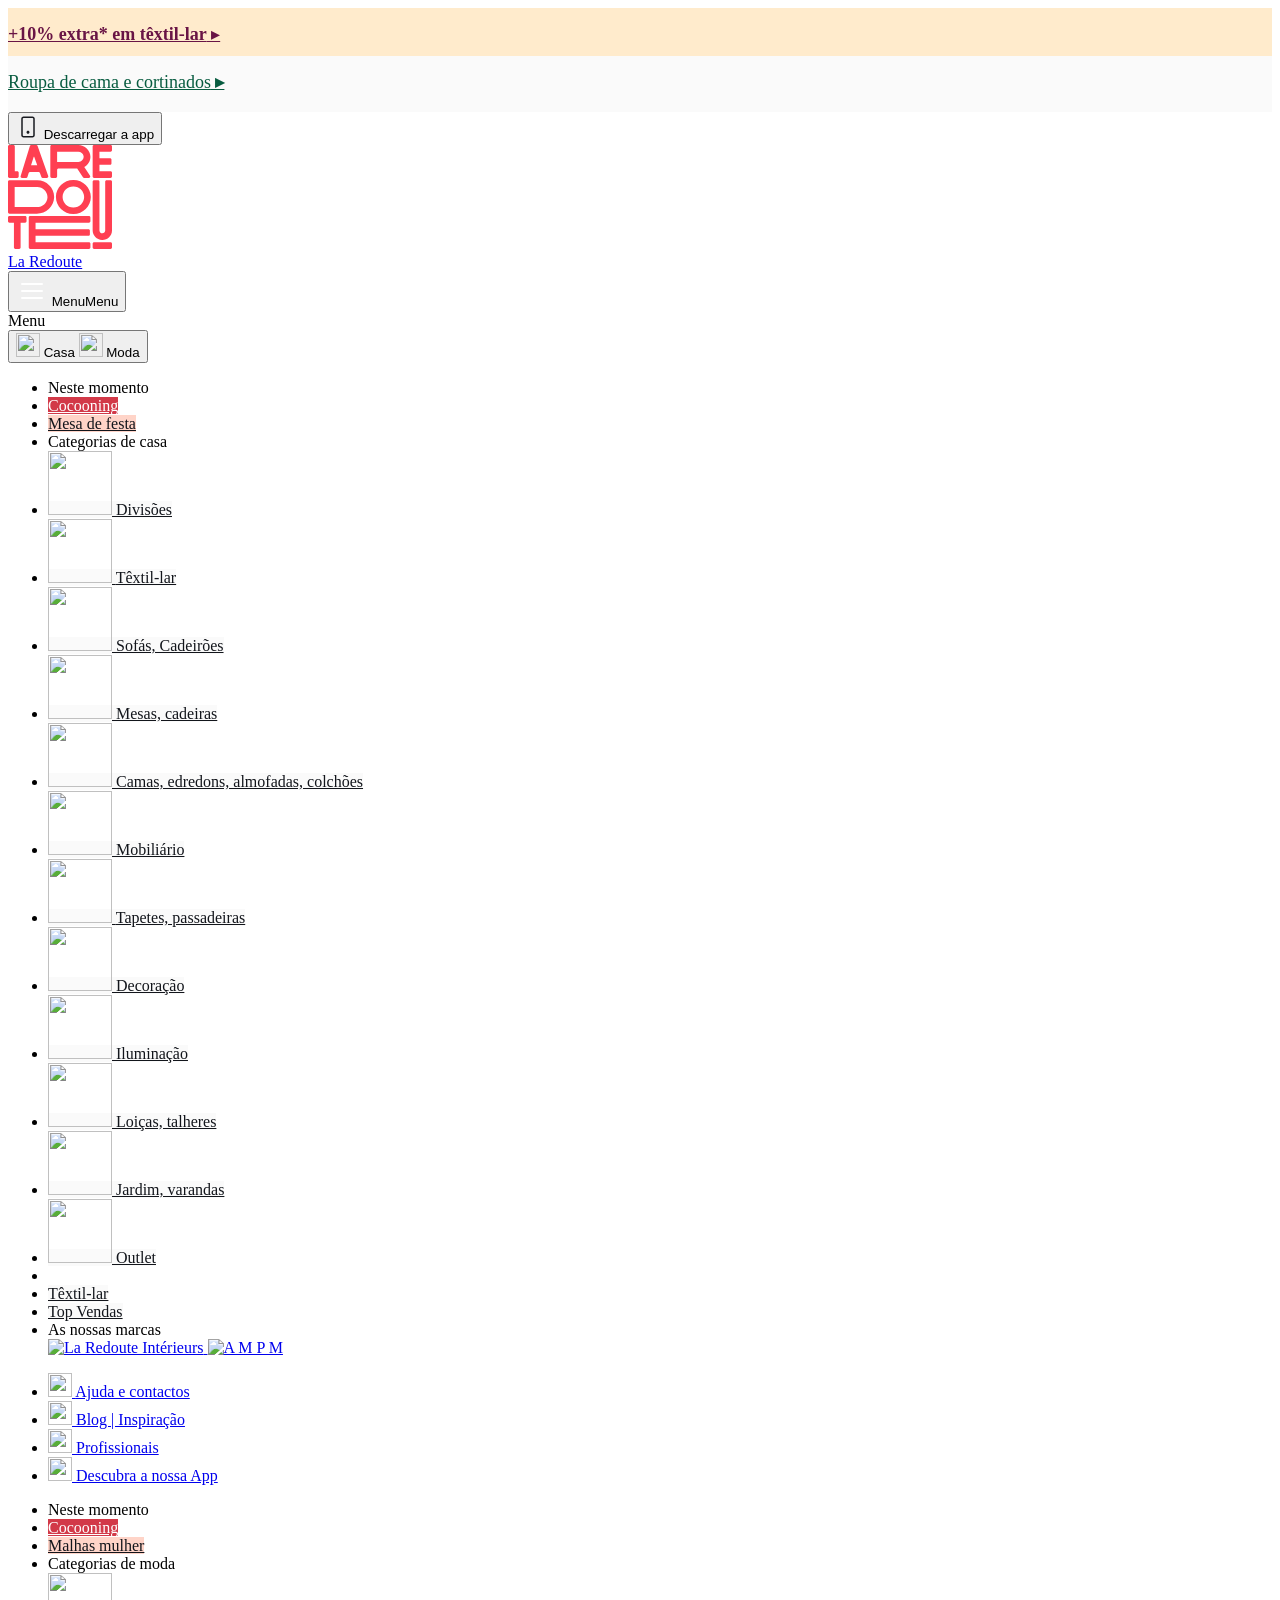
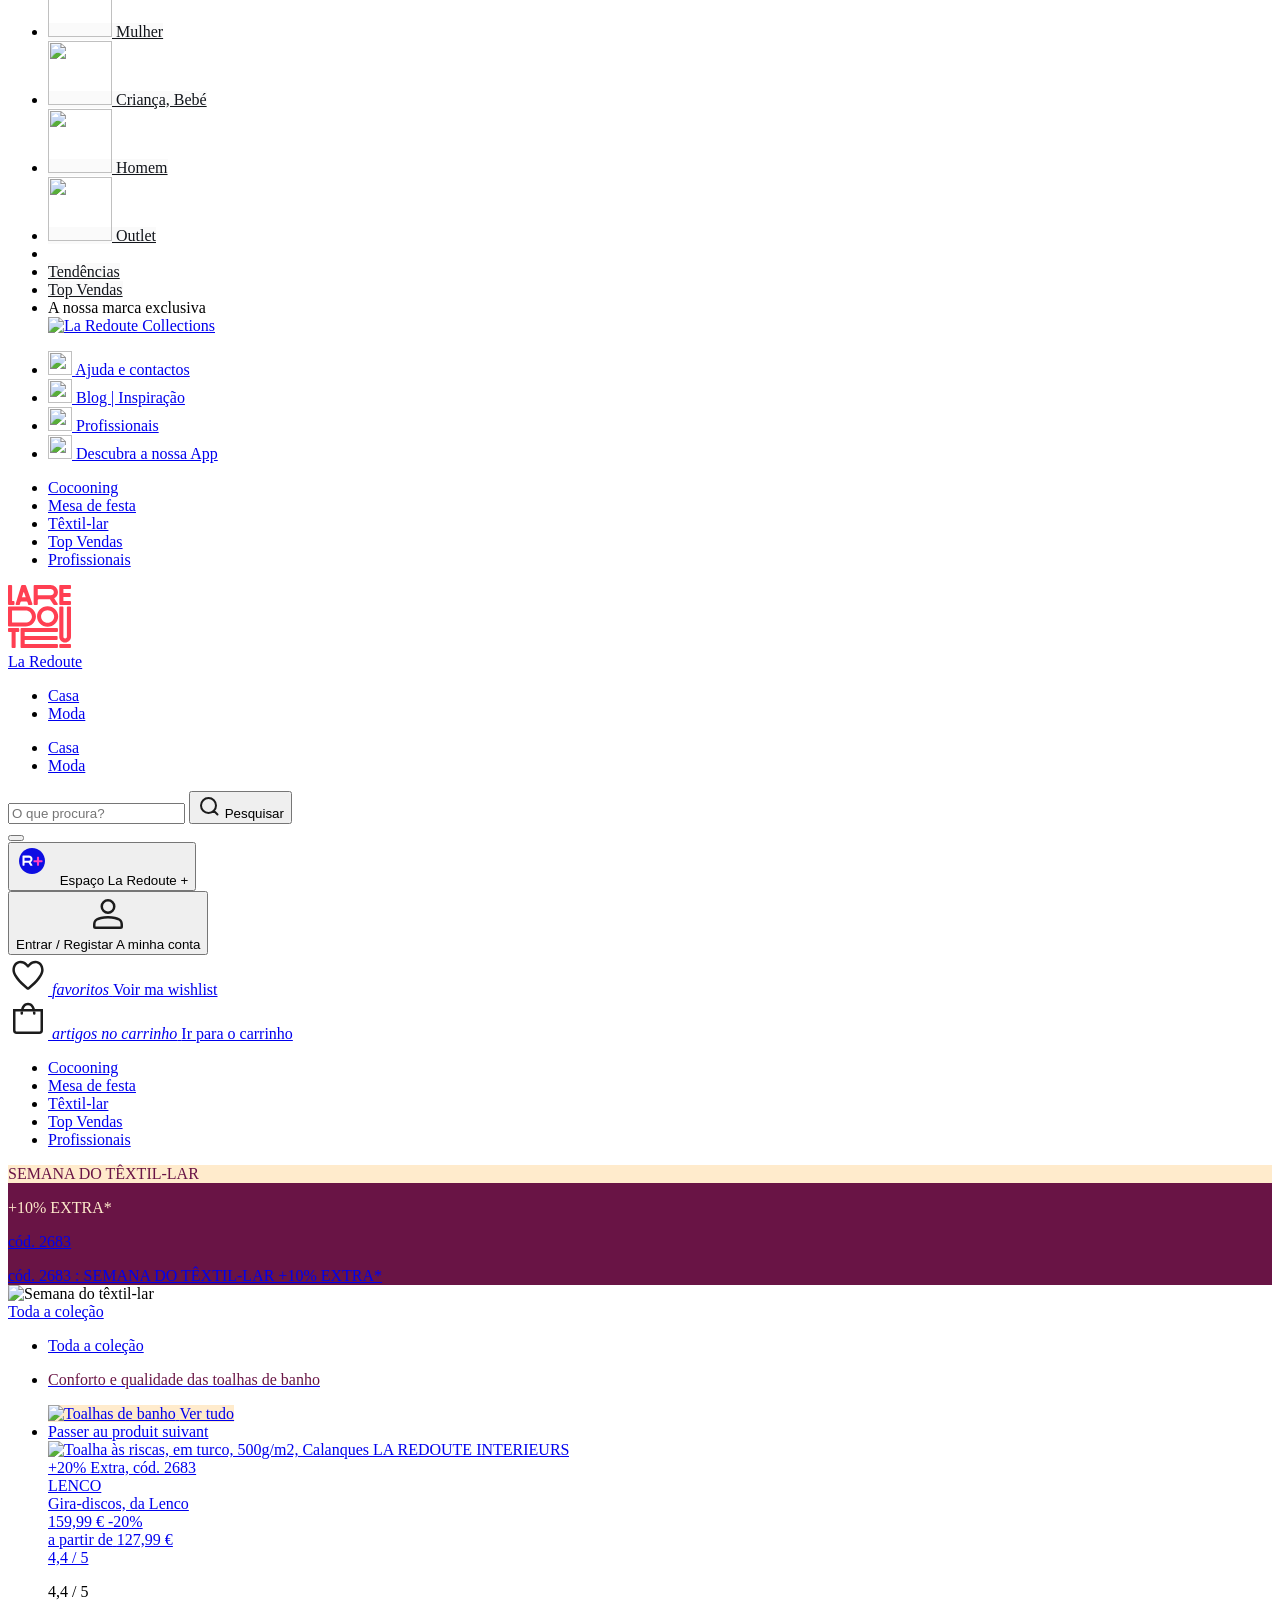
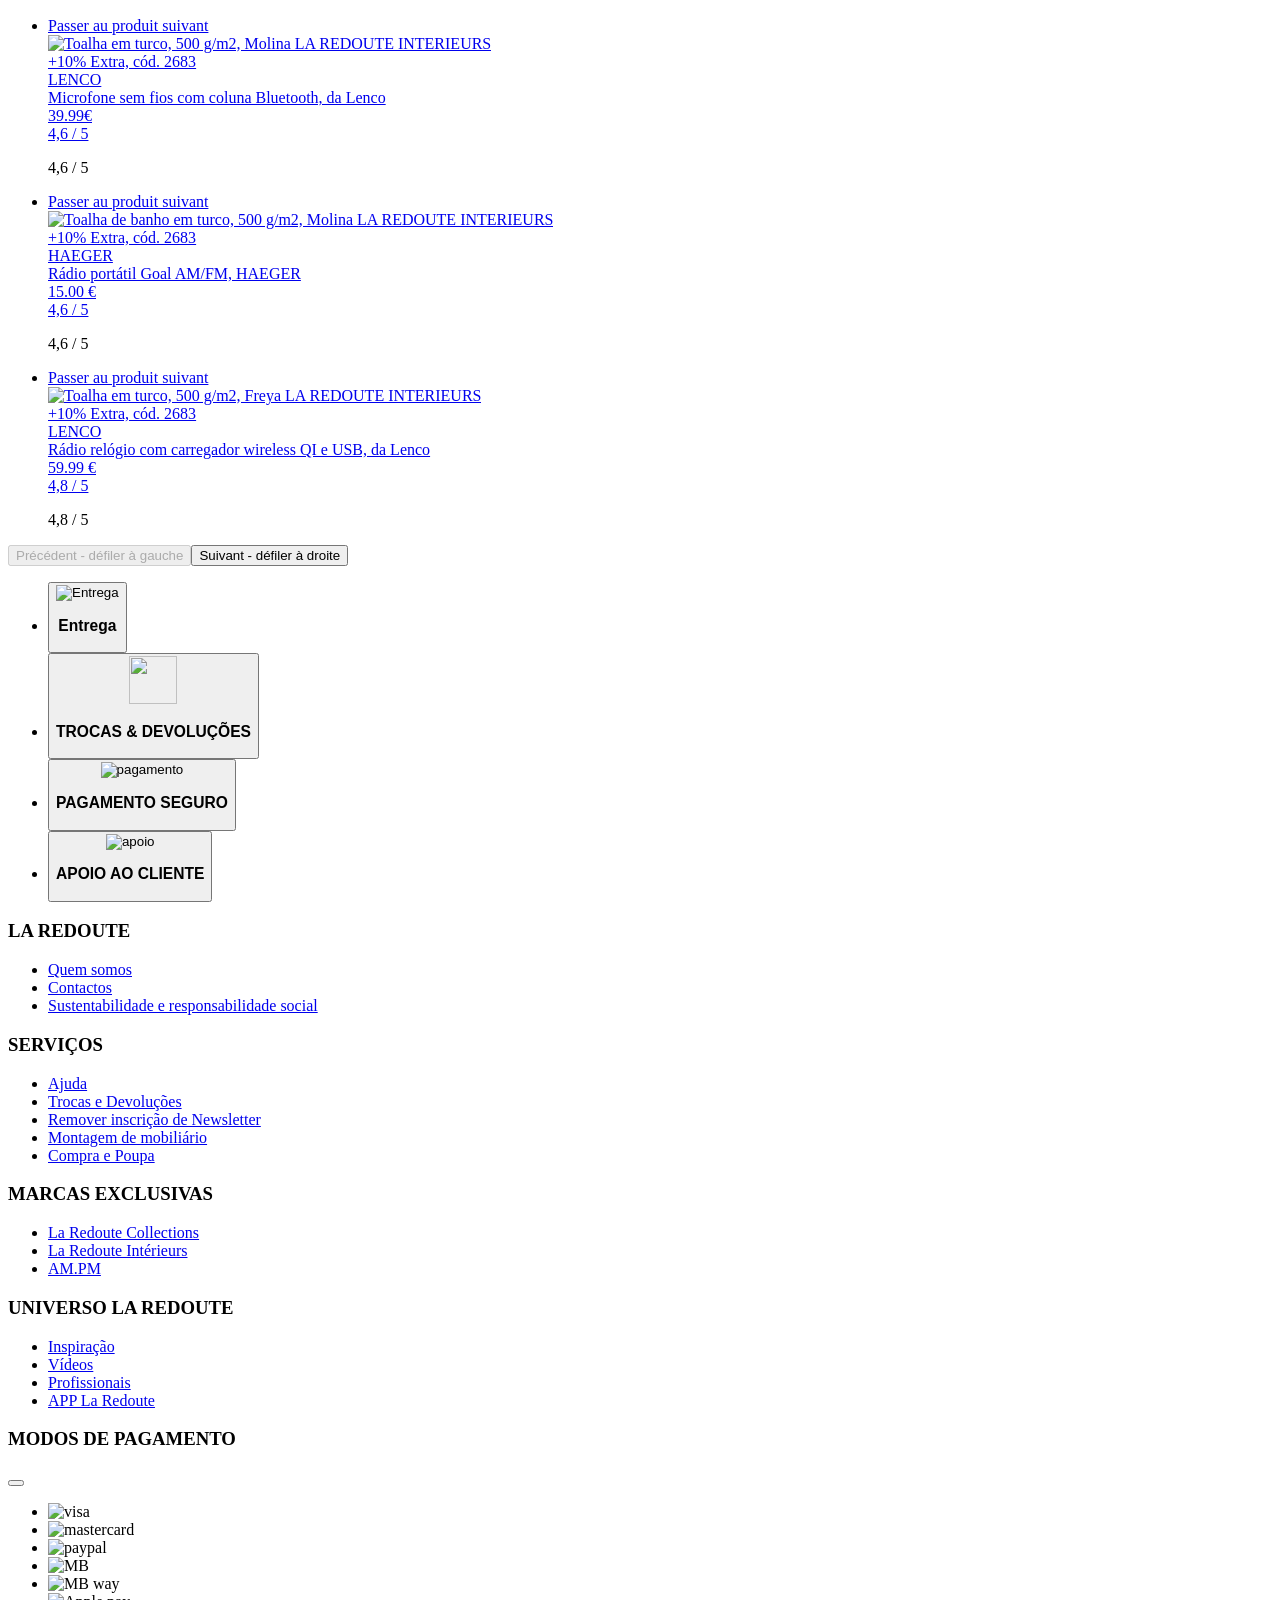
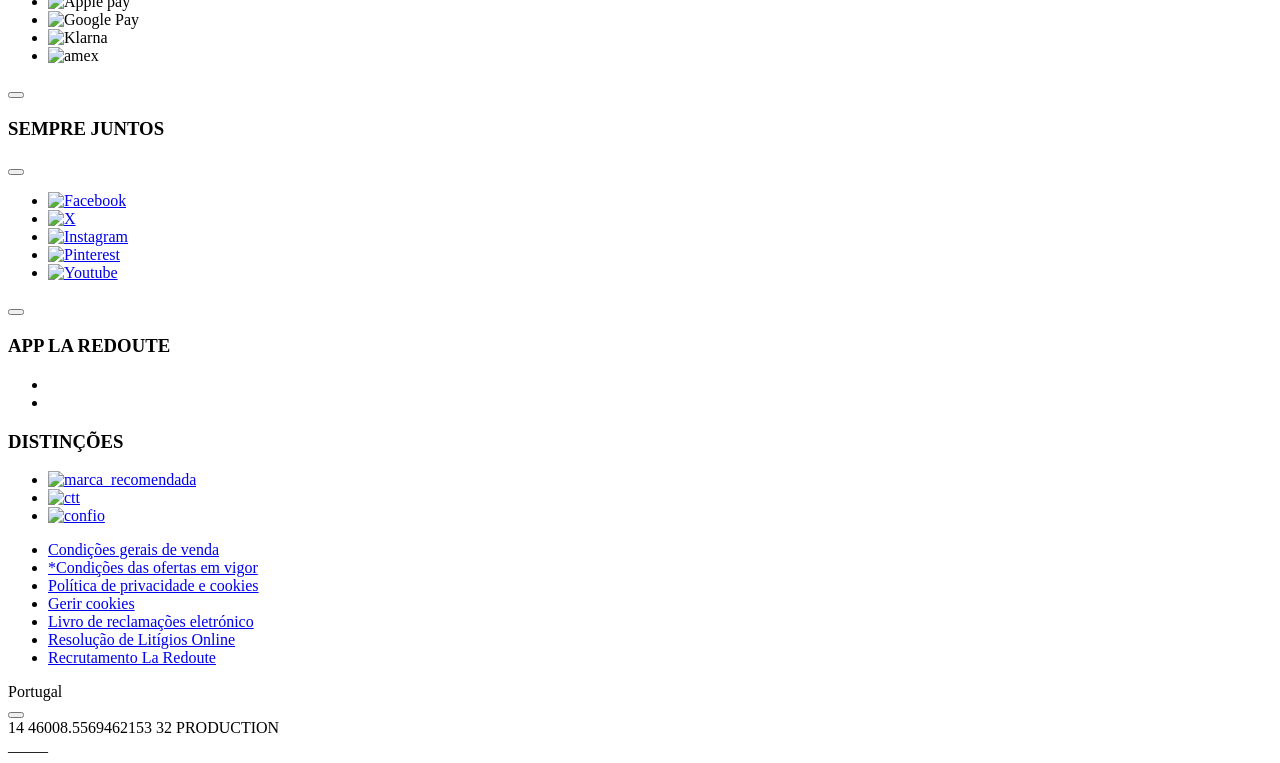
==== Aplicacao/index.html @ 74a619bd "Fix homepage warnings and clean image srcset" ====
<!DOCTYPE html>
<html lang="pt-PT">
   <head>
      <meta charset="utf-8">
      <meta http-equiv="X-UA-Compatible" content="IE=edge">
      <meta name="viewport" content="width=device-width, initial-scale=1.0, maximum-scale=5">
      <title>La Redoute | Grandes descontos em Moda &amp; Casa</title>

      <link rel="preconnect" href="https://fonts.googleapis.com">
      <link rel="preconnect" href="https://fonts.gstatic.com" crossorigin>
      <link href="https://fonts.googleapis.com/css2?family=Barlow+Condensed:ital,wght@0,400;0,600;0,700;1,400;1,600;1,700&family=Poppins:ital,wght@0,400;0,600;0,700;1,400;1,600;1,700&display=block" rel="stylesheet">

      <!-- CSS oficiais -->
      <link href="https://www.laredoute.pt/css/6/pt-PT/mastercss?v=9H0_XtgfakkOSfcgFuWrUyDOwyu48xQvo7NU6LXQsM41" rel="stylesheet"/>
      <link href="https://www.laredoute.pt/css/6/pt-PT/indexcss?v=G92_UxTTZ8pmEIz23kB0gcPziswtLCC_pvS_zjT5UUI1" rel="stylesheet"/>
      <link href="https://www.laredoute.pt/css/6/pt-PT/widgetscss?v=6QiCFxnIHRrCrQUlxbmxbRDItX9oyVRBwJYLLhHNgRY1" rel="stylesheet"/>

      <link rel="preconnect" href="https://cdn.laredoute.com">
      <link rel="shortcut icon" href="https://www.laredoute.pt/images/favicon.png">

      <!-- JS (opcional; só se quiseres menus/widgets a tentar funcionar) -->
      <script src="https://www.laredoute.pt/js/6/pt-PT/masterpagejs_main?v=TkAhjCW6-YUw4YmeZ5jl-S1lhlt6RchgygcIGllqnZ01"></script>
      <script src="https://www.laredoute.pt/js/6/pt-PT/widgetsjs?v=ORWvA28PZUTzc7oERHtelEsczNxFSLR-vx1glcfDdkc1"></script>
      <script src="https://www.laredoute.pt/js/6/pt-PT/masterpagejs_async?v=DhJakO1js0c22jWik2hr4YnlSzqOQKj6FDLUB9uLpUU1" async defer></script>
   </head>
   <body class="MobileV3_Home mobile-embedded laredoute is-desktop country-pt"
      data-siteid="6"
      data-countrycode="pt-PT" data-country="pt"
      data-enablebasketitemcount="true"
      data-enablewishlistitemcount="true"
      data-apiloggingenabled="false"
      data-universeid="Home"
      data-pagename="MobileV3_Home">
      <form>
         <input type="hidden" id="antiForgeryToken" name="antiForgeryToken" value="Q0QCqfWteWPzdMzp-CXobhiqanrKb-wdiU9TBAdW3lKolDgqlX4X1dac2nwNYr981-KMdBl206ZBxgKCep0U7WPLpL-P7N8bngnB7SXJW5Y1:qzJ58cT-3vViiMR5Mul1CYh2EDvMC1FeJiLhyqubPhPDtS5tVyDNv0NMRMprJ-Wv7ndNyO_OGmd9PMMmbRJrzuTWm4w0B_d8oLzO4GlRMyY1" />
      </form>
      <script type="text/javascript">(function(a,b,c,d){a='https://tags.tiqcdn.com/utag/redoute/main/prod/utag.js';b=document;c='script';d=b.createElement(c);d.src=a;d.type='text/java'+c;d.async=true;a=b.getElementsByTagName(c)[0];a.parentNode.insertBefore(d,a);})();</script>
      <nav role="navigation" class="skip-links" aria-label="">
         <a class="skip-link" href="#headerMenuPanel" title="" tabindex="0"></a>
         <a class="skip-link" href="#headerSearchField" title="" tabindex="0"></a>
         <a class="skip-link" href="#corePage" title="" tabindex="0"></a>
         <a class="skip-link" href="#footer" title="" tabindex="0"></a>
      </nav>
      <div id="website-container">
         <div id="website">
            <header id="header" class='header external-hide  ' role="banner">
               <div class="header__decor" aria-hidden="true"></div>
               <div id="headerBanner" class="header__banner bannerBelowHeader" style="" data-hasDownloadAppCTA="True">
                  <div id="templatePanel">
                     <div class="template">
                        <div></div>
                        <div></div>
                        <div id="panel1" class="panel" rotateContent="false">
                           <div style="width:100%;" class="horizontal">
                              <div></div>
                              <div class="html">
                                 <div class="op-boutique" id="bdexoRed" role="marquee" style="background-color:#FFEBCC; height:48px">
                                    <a href="https://www.laredoute.pt/pplp/cat-383306.aspx?opeco=hp:frasemkt-TL_bedding_10extra-26-12-m1:AH25" style="color:#691445; font-size:18px; line-height:52px">
                                    <b>+10% extra* em têxtil-lar</b>&nbsp;▸
                                    </a>
                                 </div>
                                 <div class="op-boutique" id="bdexoAMPM" role="marquee" style="background-color: #fafafa; height:56px">
                                    <a href="https://www.laredoute.pt/pplp/85201/cat-85252.aspx#opeco=hp:frasemkt-Textil-lar-07-11:AH25" class="opco-message" style="color:#085c40; font-size:18px; line-height:52px">
                                    Roupa de cama e cortinados<b>&nbsp;▸</b>
                                    </a>
                                 </div>
                              </div>
                           </div>
                           <div class="clearFloat"></div>
                        </div>
                     </div>
                  </div>
                  <div class="header__topAction-container">
                     <div class="header__topAction-buttonContainer header__content">
                        <button id="headerWebToAppCTA"
                           class="header__topAction-button header__linksItem"
                           aria-haspopup="true"
                           aria-controls="webToAppMarketingModal">
                           <svg aria-hidden="true"
                              width="24"
                              height="24"
                              viewBox="0 0 24 24"
                              fill="none" xmlns="http://www.w3.org/2000/svg">
                              <path fill-rule="evenodd" clip-rule="evenodd" d="M5.25 3.75V20.25C5.25 21.4926 6.25736 22.5 7.5 22.5H16.5C17.7426 22.5 18.75 21.4926 18.75 20.25V3.75C18.75 2.50736 17.7426 1.5 16.5 1.5H7.5C6.25736 1.5 5.25 2.50736 5.25 3.75ZM6.75 20.25V3.75C6.75 3.33579 7.08579 3 7.5 3H16.5C16.9142 3 17.25 3.33579 17.25 3.75V20.25C17.25 20.6642 16.9142 21 16.5 21H7.5C7.08579 21 6.75 20.6642 6.75 20.25ZM12 18.75C12.8284 18.75 13.5 18.0784 13.5 17.25C13.5 16.4216 12.8284 15.75 12 15.75C11.1716 15.75 10.5 16.4216 10.5 17.25C10.5 18.0784 11.1716 18.75 12 18.75Z" fill="#191B21" />
                           </svg>
                           <span>Descarregar a app</span>
                        </button>
                        <div id="webToAppMarketingModal"
                           data-title="Encontramo-nos na app?"
                           data-img="https://cdn.laredoute.com/static/Common/download-app-popin.jpg"
                           hidden="true">
                           <div class="popinWebToApp-main">
                              <span class="body-md-semi">Venha descobrir o melhor da La Redoute</span>
                              <ul class="body-sm popinWebToApp-main__list">
                                 <li class="popinWebToApp-main__listItem">
                                    <svg xmlns="http://www.w3.org/2000/svg" width="32" height="32" fill="none">
                                       <path fill="#12151B" fill-rule="evenodd" d="M29.953 17.431v-.006L30 9.537a3.36 3.36 0 0 0-.559-1.832 3.363 3.363 0 0 0-1.447-1.253l-.801 1.833.801-1.833-7.242-3.168c-.604-.264-1.24-.313-1.756-.27-.516.041-1.136.192-1.69.55l1.084 1.673-1.084-1.672-13.991 9.07a2.887 2.887 0 0 0-.85 3.994l1.673-1.088-1.672 1.088 7.844 12.06a2.89 2.89 0 0 0 3.991.847l-1.088-1.678 1.088 1.678 13.992-9.07c.553-.36.944-.865 1.192-1.319.249-.454.465-1.055.468-1.716Zm-3.156 1.62-13.584 8.807a.89.89 0 0 1-1.226-.26l-7.845-12.06a.887.887 0 0 1 .26-1.224l13.992-9.071c.41-.265 1.11-.322 1.556-.127l7.243 3.169c.447.195.81.753.807 1.24l-.035 5.895-.012 2v.001c-.003.487-.34 1.101-.748 1.366l-.408.264Zm-9.592-9.847L14.45 22.076l1.956.418L19.16 9.622l-1.955-.418Zm-5.732 5.774c0-.396.325-.728.74-.728.414 0 .739.332.739.728a.734.734 0 0 1-.74.728.734.734 0 0 1-.739-.728Zm.74-2.728a2.733 2.733 0 0 0-2.74 2.728 2.733 2.733 0 0 0 2.74 2.728 2.734 2.734 0 0 0 2.739-2.728 2.734 2.734 0 0 0-2.74-2.728Zm8.2 4.616c0-.396.324-.728.738-.728.415 0 .74.332.74.728a.733.733 0 0 1-.74.728.733.733 0 0 1-.739-.728Zm.738-2.728a2.733 2.733 0 0 0-2.739 2.728 2.733 2.733 0 0 0 2.74 2.728 2.733 2.733 0 0 0 2.738-2.728 2.733 2.733 0 0 0-2.739-2.728Z" clip-rule="evenodd" />
                                    </svg>
                                    <span>Promo&#231;&#245;es exclusivas dispon&#237;veis na app</span>
                                 </li>
                                 <li class="popinWebToApp-main__listItem">
                                    <svg xmlns="http://www.w3.org/2000/svg" width="32" height="32" fill="none">
                                       <path fill="#12151B" fill-rule="evenodd" d="M16 8a1.5 1.5 0 0 0-1.5 1.5 1 1 0 1 1-2 0 3.5 3.5 0 1 1 4.5 3.355v.627c.045.026.09.054.133.083l10.127 6.963C29.688 22.197 28.507 26 25.56 26H6.44c-2.947 0-4.128-3.803-1.7-5.472l.566.824-.566-.824 10.127-6.963c.043-.03.088-.057.133-.083V12a1 1 0 0 1 1-1 1.5 1.5 0 1 0 0-3Zm0 7.213L5.873 22.177c-.81.556-.416 1.824.566 1.824h19.122c.982 0 1.375-1.268.566-1.824L16 15.214Z" clip-rule="evenodd" />
                                    </svg>
                                    <span>As &#250;ltimas tend&#234;ncias moda e casa</span>
                                 </li>
                                 <li class="popinWebToApp-main__listItem">
                                    <svg xmlns="http://www.w3.org/2000/svg" width="32" height="32" fill="none">
                                       <path fill="#12151B" fill-rule="evenodd" d="M3 8.26C3 6.63 4.33 5.3 5.959 5.3h11.504c1.63 0 2.96 1.33 2.96 2.96v2.12h1.403c.44 0 .895.122 1.278.28.383.16.79.397 1.101.708l3.711 3.719c.31.31.546.718.705 1.101.158.383.279.84.279 1.278v4.895c0 1.09-.888 1.98-1.98 1.98h-.557a3.696 3.696 0 0 1-7.222-.524 2.94 2.94 0 0 1-1.678.523h-4.495a3.696 3.696 0 0 1-7.116 0h-.494c-.797 0-1.41-.47-1.781-1.006C3.202 22.794 3 22.1 3 21.381V8.26Zm2.852 14.08a3.696 3.696 0 0 1 7.116 0h4.495a.965.965 0 0 0 .96-.948V8.259a.965.965 0 0 0-.96-.959H5.96A.965.965 0 0 0 5 8.26V21.38c0 .36.104.645.22.814.076.109.13.138.148.145h.484Zm-.478.002-.004-.001.004.001Zm15.048-1.825a3.696 3.696 0 0 1 5.94 1.824h.538v-4.875c0-.1-.035-.29-.127-.513a1.502 1.502 0 0 0-.273-.453l.708-.707-.708.707-3.71-3.72.707-.706-.708.706c-.07-.07-.228-.18-.451-.272a1.496 1.496 0 0 0-.512-.127h-1.404v8.136ZM9.41 21.645a1.695 1.695 0 1 0 0 3.39 1.695 1.695 0 0 0 0-3.39Zm13.395 0a1.695 1.695 0 1 0 0 3.39 1.695 1.695 0 0 0 0-3.39Z" clip-rule="evenodd" />
                                    </svg>
                                    <span>O estado das suas encomendas sempre dispon&#237;vel</span>
                                 </li>
                              </ul>
                              <a href="/app.aspx" class="lr-link body-sm-semiUnder">Saiba mais na app</a>
                           </div>
                           <div class="popinWebToApp-foot">
                              <img src="https://cdn.laredoute.com/marketing/StudioFR/OPECO/AH22/20220927/pageapp/qrcode-only.png" alt="" width="108px" height="108px" />
                              <span class="body-md-semi popinWebToApp-foot__label">Descarregue a app ao scanear este c&#243;digo QR no seu smartphone</span>
                           </div>
                        </div>
                     </div>
                  </div>
               </div>
               <div id="headerWrapper" class="header__wrapper" >
                  <div id="headerLogo" class="header__logo header__logo--large headerLogo">
                     <a href="/" 
                        class="header__logoLink | laredoute user-log"
                        data-cerberus="img_header_logo" 
                        title="Voltar para a p&#225;gina inicial do site da La Redoute">
                        <svg
                           width="104"
                           height="104"
                           class="header__logoLinkSvg"
                           viewbox="0 0 128 128" 
                           fill="currentColor"
                           preserveAspectRatio="xMinYMin meet">
                           <path d="M127.987 45.232v60.021c0 6.558-5.527 11.877-12.244 11.693-6.484-.18-11.56-5.582-11.56-11.957V45.232c0-.957.791-1.738 1.769-1.738h4.834c.977 0 1.768.777 1.768 1.738v59.883c0 1.796 1.484 3.492 3.312 3.605 2.054.125 3.763-1.479 3.763-3.467V45.232c0-.957.791-1.738 1.768-1.738h4.834c.978 0 1.769.777 1.769 1.738h-.013ZM21.037 87.355H1.768C.79 87.355 0 88.132 0 89.093v4.788c0 .957.79 1.734 1.769 1.734h5.535v30.647c0 .961.79 1.738 1.769 1.738h4.668c.973 0 1.768-.777 1.768-1.738V95.615h5.536c.973 0 1.769-.777 1.769-1.738v-4.788c0-.96-.791-1.738-1.77-1.738l-.008.004Zm80.893-23.37c0 11.56-9.57 20.96-21.33 20.96h-.28c-11.76 0-21.33-9.404-21.33-20.96 0-11.555 9.57-20.96 21.33-20.96h.28c11.764 0 21.33 9.405 21.33 20.96Zm-8.214 0c0-7.102-5.884-12.888-13.116-12.888h-.29c-7.227 0-13.11 5.782-13.11 12.888 0 7.107 5.88 12.884 13.11 12.884h.29c7.228 0 13.116-5.777 13.116-12.884Zm32.503 55.789h-20.272c-.977 0-1.768.777-1.768 1.738v4.75c0 .961.791 1.738 1.768 1.738h20.272c.977 0 1.768-.777 1.768-1.738v-4.75c0-.961-.791-1.738-1.768-1.738ZM1.769 40.62h9.625c.974 0 1.769-.777 1.769-1.738v-4.75c0-.957-.791-1.738-1.769-1.738H8.367V1.738C8.367.777 7.577 0 6.598 0h-4.83C.792 0 0 .777 0 1.738v37.148c0 .957.79 1.738 1.769 1.738v-.004ZM112.546 8.222h13.673c.977 0 1.768-.777 1.768-1.738V1.738c0-.961-.791-1.738-1.768-1.738h-20.272c-.977 0-1.768.777-1.768 1.738v37.148c0 .957.791 1.738 1.768 1.738h20.272c.977 0 1.768-.777 1.768-1.738v-4.75c0-.957-.791-1.738-1.768-1.738h-13.673V24.43h13.018c.978 0 1.769-.777 1.769-1.738v-4.75c0-.957-.791-1.738-1.769-1.738h-13.018V8.222ZM15.514 38.41 26.959 1.257A1.798 1.798 0 0 1 28.685 0h6.084a1.76 1.76 0 0 1 1.67 1.17L49.51 38.3c.404 1.149-.464 2.348-1.705 2.348H42.74a1.765 1.765 0 0 1-1.67-1.17l-1.765-5.013a1.798 1.798 0 0 0-1.705-1.19H27.167c-.795 0-1.496.509-1.726 1.257l-1.505 4.88a1.766 1.766 0 0 1-1.692 1.232h-5.05c-1.187 0-2.037-1.124-1.693-2.24l.013.005ZM28.37 25.058h7.628l-3.563-10.123c-.158-.451-.812-.438-.953.017L28.37 25.054v.004Zm23.715 13.828V1.77c0-.956.79-1.738 1.769-1.738h32.545c8.06 0 15.004 6.476 15.05 14.393.03 5.46-3.035 10.23-7.567 12.72l7.078 10.791c.757 1.154-.085 2.678-1.483 2.678h-5.748c-.6 0-1.161-.3-1.484-.793l-7.109-10.833H62.221c-.974 0-1.769.777-1.769 1.738v8.159c0 .957-.79 1.738-1.768 1.738H53.85c-.974 0-1.77-.777-1.77-1.738h.005Zm8.367-18.115h26.266c3.818 0 6.866-3.325 6.3-7.181-.454-3.108-3.324-5.33-6.525-5.33h-26.04V20.77ZM0 82.743V45.236c0-.96.79-1.738 1.769-1.738h34.165c11.708 0 21.193 9.53 20.84 21.11-.335 11.146-9.94 19.869-21.287 19.869H1.77C.79 84.477 0 83.7 0 82.739v.004Zm8.201-6.325h27.422c6.85 0 12.691-5.222 12.95-11.952.273-7.073-5.501-12.91-12.64-12.91H8.202v24.862Zm25.696 19.18h65.75c.978 0 1.768-.777 1.768-1.738v-4.75c0-.96-.79-1.738-1.768-1.738H27.303c-.973 0-1.768.777-1.768 1.738v37.148c0 .961.79 1.738 1.768 1.738h72.344c.978 0 1.768-.777 1.768-1.738v-4.75c0-.961-.79-1.738-1.768-1.738H33.9v-7.967h65.117c.977 0 1.768-.777 1.768-1.738v-4.75c0-.961-.79-1.738-1.769-1.738H33.903v-7.992l-.005.013Z" fill="#ff3f52" />
                        </svg>
                        <div class="sr-only">La Redoute</div>
                     </a>
                  </div>
                  <div id="headerContent" class="header__content ">
                     <div id="headerNavigation" class="header__navigation header__navigation--desktop">
                        <nav id="headerNavigationComponent" class="header__navigationComponent" role="navigation" aria-label="Menu principal">
                           <div class="header__menu">
                              <button class="header__button"
                                 aria-expanded="false"
                                 aria-controls="headerMenuPanel"
                                 aria-describedby="tooltipMenu"
                                 data-cerberus="header_open-menu"
                                 id="headerMenu">
                                 <i class="header__icon" aria-hidden="true">
                                    <svg class="header__menuButton" width="32" height="32" viewBox="0 0 32 32" fill="none" xmlns="http://www.w3.org/2000/svg">
                                       <path d="M6 9a1 1 0 0 0 0 2h20a1 1 0 1 0 0-2H6ZM5 17a1 1 0 0 1 1-1h20a1 1 0 1 1 0 2H6a1 1 0 0 1-1-1ZM5 24a1 1 0 0 1 1-1h20a1 1 0 1 1 0 2H6a1 1 0 0 1-1-1Z" fill="#ffffff" />
                                    </svg>
                                 </i>
                                 <span class="sr-only">Menu</span><span class="header__menu--text">Menu</span>
                              </button>
                              <nav id="headerMenuPanel" class="menu__panel" role="dialog" aria-modal="true" aria-describedby="menuPanelTitle">
                                 <div class="menu__listWrapper modal__panelElement">
                                    <div class="cultureSwitch">
                                    </div>
                                    <div id="menuPanelTitle" class="sr-only">Menu</div>
                                    <div data-level="root">
                                       <div id="menuMain">
                                          <button id="menuUniverseSelection" role="tablist">
                                          <span class="sr-only"></span>
                                          <span class="segmentedPart selected title-xxs-default"
                                             data-universe="Casa"
                                             role="tab"
                                             aria-selected="true"
                                             aria-controls="universeCasa"
                                             aria-orientation="horizontal"
                                             >
                                          <img src="https://cdn.laredoute.com/generic/menuV4/images/6/sofa.png" loading="lazy" fetchpriority="high" width="24" height="24" />
                                          Casa
                                          </span>
                                          <span class="segmentedPart  title-xxs-default"
                                             data-universe="Moda"
                                             role="tab"
                                             aria-selected="false"
                                             aria-controls="universeModa"
                                             aria-orientation="horizontal"
                                             >
                                          <img src="https://cdn.laredoute.com/generic/menuV4/images/6/hanger.png" loading="lazy" fetchpriority="high" width="24" height="24" />
                                          Moda
                                          </span>
                                          </button>
                                          <div id="universeCasa" class="universe open">
                                             <ul>
                                                <li class="titleBlock title"
                                                   data-id="Home--1"
                                                   data-haschild="false"
                                                   data-cerberus="mainmenu-l1-universe"
                                                   data-lvl="-1"
                                                   data-label="Neste momento">
                                                   Neste momento
                                                </li>
                                                <li class="menuSelectionList event"
                                                   data-id="Home-395399"
                                                   data-menuid="953d2e4c-6c0c-4693-a41b-317d74be2cab"
                                                   data-haschild="false"
                                                   data-cerberus="mainmenu-l1-universe"
                                                   data-lvl="-1"
                                                   data-background=""
                                                   data-label="Cocooning"
                                                   role="menuitem"
                                                   >
                                                   <style>
                                                      .menuSelectionList a.lvl1link_a0a8be5a-685a-4099-b806-af4c051b754e::after {
                                                      background-color: #ffffff;
                                                      }
                                                   </style>
                                                   <a href="/pplp/cat-395399.aspx#shoppingtool=treestructureflyout"
                                                      data-lvl="-1"
                                                      data-id="395399"
                                                      class="event  lvl1link_a0a8be5a-685a-4099-b806-af4c051b754e"
                                                      style="color:#ffffff;background-color:#D23948;">
                                                   Cocooning
                                                   </a>
                                                </li>
                                                <li class="menuSelectionList event"
                                                   data-id="Home-75364"
                                                   data-menuid="0c375354-01f3-47d2-bb93-3838b3e1bfd4"
                                                   data-haschild="false"
                                                   data-cerberus="mainmenu-l1-universe"
                                                   data-lvl="-1"
                                                   data-background=""
                                                   data-label="Mesa de festa"
                                                   role="menuitem"
                                                   >
                                                   <style>
                                                      .menuSelectionList a.lvl1link_1f682511-bb9c-4915-8f44-73b097ce0ca1::after {
                                                      background-color: #12151b;
                                                      }
                                                   </style>
                                                   <a href="/pplp/100/75363/cat-75364.aspx#shoppingtool=treestructureflyout"
                                                      data-lvl="-1"
                                                      data-id="75364"
                                                      class="event  lvl1link_1f682511-bb9c-4915-8f44-73b097ce0ca1"
                                                      style="color:#12151b;background-color:#FFD4C8;">
                                                   Mesa de festa
                                                   </a>
                                                </li>
                                                <li class="titleBlock title"
                                                   data-id="Home--1"
                                                   data-haschild="false"
                                                   data-cerberus="mainmenu-l1-universe"
                                                   data-lvl="1"
                                                   data-label="Categorias de casa">
                                                   Categorias de casa
                                                </li>
                                                <li class="menuSelectionList default"
                                                   data-id="Home-392588"
                                                   data-menuid="d6b8ef48-b492-4caf-9bb0-5785548b696d"
                                                   data-haschild="true"
                                                   data-cerberus="mainmenu-l1-universe"
                                                   data-lvl="1"
                                                   data-background="https://cdn.laredoute.com/generic/menuV4/images/1/L1-header-piece.png"
                                                   data-label="Divis&#245;es"
                                                   role="menuitem"
                                                   >
                                                   <a href="/pplp/cat-392588.aspx#shoppingtool=treestructureflyout"
                                                      data-lvl="1"
                                                      data-id="392588"
                                                      role=button
                                                      class="default modal--nextPanel "
                                                      style="color:#12151b;background-color:#FAFAFA;">
                                                   <span class="menu_icon default">
                                                   <img src="https://cdn.laredoute.com/cdn-cgi/image/width=64,height=64,fit=contain,dpr=1/generic/menuV4/images/1/shopByRoom-1.png" width="64" height="64" alt="" role="presentation" />
                                                   </span>
                                                   Divis&#245;es
                                                   </a>
                                                </li>
                                                <li class="menuSelectionList default"
                                                   data-id="Home-84100"
                                                   data-menuid="4ffdc549-b72d-4f21-a8cb-269e2740a44b"
                                                   data-haschild="true"
                                                   data-cerberus="mainmenu-l1-universe"
                                                   data-lvl="1"
                                                   data-background="https://cdn.laredoute.com/generic/productCategorisation/images/0/HeaderNav-Linen.png"
                                                   data-label="T&#234;xtil-lar"
                                                   role="menuitem"
                                                   >
                                                   <a href="/pplp/100/cat-84100.aspx#shoppingtool=treestructureflyout"
                                                      data-lvl="1"
                                                      data-id="84100"
                                                      role=button
                                                      class="default modal--nextPanel "
                                                      style="color:#12151b;background-color:#FAFAFA;">
                                                   <span class="menu_icon default">
                                                   <img src="https://cdn.laredoute.com/cdn-cgi/image/width=64,height=64,fit=contain,dpr=1/generic/productCategorisation/images/0/ImgNav-L1Homelinen-0825.png" width="64" height="64" alt="" role="presentation" />
                                                   </span>
                                                   T&#234;xtil-lar
                                                   </a>
                                                </li>
                                                <li class="menuSelectionList default"
                                                   data-id="Home-385993"
                                                   data-menuid="14e4717a-9af0-4bdb-8fca-7c43fa177e50"
                                                   data-haschild="true"
                                                   data-cerberus="mainmenu-l1-universe"
                                                   data-lvl="1"
                                                   data-background="https://cdn.laredoute.com/generic/productCategorisation/images/0/HeaderNav-Couch.png"
                                                   data-label="Sof&#225;s, Cadeir&#245;es"
                                                   role="menuitem"
                                                   >
                                                   <a href="/pplp/cat-385993.aspx#shoppingtool=treestructureflyout"
                                                      data-lvl="1"
                                                      data-id="385993"
                                                      role=button
                                                      class="default modal--nextPanel "
                                                      style="color:#12151b;background-color:#FAFAFA;">
                                                   <span class="menu_icon default">
                                                   <img src="https://cdn.laredoute.com/cdn-cgi/image/width=64,height=64,fit=contain,dpr=1/generic/productCategorisation/images/0/ImgNav-L2Sofa.png" width="64" height="64" alt="" role="presentation" />
                                                   </span>
                                                   Sof&#225;s, Cadeir&#245;es
                                                   </a>
                                                </li>
                                                <li class="menuSelectionList default"
                                                   data-id="Home-385998"
                                                   data-menuid="aa81b258-8dde-4c0a-80c6-445a1ecaae21"
                                                   data-haschild="true"
                                                   data-cerberus="mainmenu-l1-universe"
                                                   data-lvl="1"
                                                   data-background="https://cdn.laredoute.com/generic/productCategorisation/images/0/HeaderNav-tableChair.png"
                                                   data-label="Mesas, cadeiras"
                                                   role="menuitem"
                                                   >
                                                   <a href="/pplp/cat-385998.aspx#shoppingtool=treestructureflyout"
                                                      data-lvl="1"
                                                      data-id="385998"
                                                      role=button
                                                      class="default modal--nextPanel "
                                                      style="color:#12151b;background-color:#FAFAFA;">
                                                   <span class="menu_icon default">
                                                   <img src="https://cdn.laredoute.com/cdn-cgi/image/width=64,height=64,fit=contain,dpr=1/generic/menuV4/images/1/L1-tablechair.png" width="64" height="64" alt="" role="presentation" />
                                                   </span>
                                                   Mesas, cadeiras
                                                   </a>
                                                </li>
                                                <li class="menuSelectionList default"
                                                   data-id="Home-75326"
                                                   data-menuid="cd7b8a35-7473-4622-9b2e-fbc930621661"
                                                   data-haschild="true"
                                                   data-cerberus="mainmenu-l1-universe"
                                                   data-lvl="1"
                                                   data-background="https://cdn.laredoute.com/generic/productCategorisation/images/0/HeaderNav-Bed.png"
                                                   data-label="Camas, edredons, almofadas, colch&#245;es"
                                                   role="menuitem"
                                                   >
                                                   <a href="/pplp/100/75363/cat-75326.aspx#shoppingtool=treestructureflyout"
                                                      data-lvl="1"
                                                      data-id="75326"
                                                      role=button
                                                      class="default modal--nextPanel "
                                                      style="color:#12151b;background-color:#FAFAFA;">
                                                   <span class="menu_icon default">
                                                   <img src="https://cdn.laredoute.com/cdn-cgi/image/width=64,height=64,fit=contain,dpr=1/generic/productCategorisation/images/0/ImgNav-L1Bed.png" width="64" height="64" alt="" role="presentation" />
                                                   </span>
                                                   Camas, edredons, almofadas, colch&#245;es
                                                   </a>
                                                </li>
                                                <li class="menuSelectionList default"
                                                   data-id="Home-75363"
                                                   data-menuid="9096ab3e-48b6-4e19-9e7d-a69c3b438f12"
                                                   data-haschild="true"
                                                   data-cerberus="mainmenu-l1-universe"
                                                   data-lvl="1"
                                                   data-background="https://cdn.laredoute.com/generic/productCategorisation/images/0/HeaderNav-furniture.png"
                                                   data-label="Mobili&#225;rio"
                                                   role="menuitem"
                                                   >
                                                   <a href="/pplp/100/cat-75363.aspx#shoppingtool=treestructureflyout"
                                                      data-lvl="1"
                                                      data-id="75363"
                                                      role=button
                                                      class="default modal--nextPanel "
                                                      style="color:#12151b;background-color:#FAFAFA;">
                                                   <span class="menu_icon default">
                                                   <img src="https://cdn.laredoute.com/cdn-cgi/image/width=64,height=64,fit=contain,dpr=1/generic/menuV4/images/1/L1-furniture_OK.png" width="64" height="64" alt="" role="presentation" />
                                                   </span>
                                                   Mobili&#225;rio
                                                   </a>
                                                </li>
                                                <li class="menuSelectionList default"
                                                   data-id="Home-75509"
                                                   data-menuid="9f15115d-2f8e-4d7d-b889-783a08f3e837"
                                                   data-haschild="true"
                                                   data-cerberus="mainmenu-l1-universe"
                                                   data-lvl="1"
                                                   data-background="https://cdn.laredoute.com/generic/productCategorisation/images/0/HeaderNav-carpet.png"
                                                   data-label="Tapetes, passadeiras"
                                                   role="menuitem"
                                                   >
                                                   <a href="/pplp/100/75363/cat-75509.aspx#shoppingtool=treestructureflyout"
                                                      data-lvl="1"
                                                      data-id="75509"
                                                      role=button
                                                      class="default modal--nextPanel "
                                                      style="color:#12151b;background-color:#FAFAFA;">
                                                   <span class="menu_icon default">
                                                   <img src="https://cdn.laredoute.com/cdn-cgi/image/width=64,height=64,fit=contain,dpr=1/generic/productCategorisation/images/0/ImgNav-L1Carpet-0825.png" width="64" height="64" alt="" role="presentation" />
                                                   </span>
                                                   Tapetes, passadeiras
                                                   </a>
                                                </li>
                                                <li class="menuSelectionList default"
                                                   data-id="Home-75443"
                                                   data-menuid="81e8e4a1-1b16-411e-aefe-e885267e9e65"
                                                   data-haschild="true"
                                                   data-cerberus="mainmenu-l1-universe"
                                                   data-lvl="1"
                                                   data-background="https://cdn.laredoute.com/generic/productCategorisation/images/0/HeaderNav-decoration.png"
                                                   data-label="Decora&#231;&#227;o"
                                                   role="menuitem"
                                                   >
                                                   <a href="/pplp/100/75363/cat-75443.aspx#shoppingtool=treestructureflyout"
                                                      data-lvl="1"
                                                      data-id="75443"
                                                      role=button
                                                      class="default modal--nextPanel "
                                                      style="color:#12151b;background-color:#FAFAFA;">
                                                   <span class="menu_icon default">
                                                   <img src="https://cdn.laredoute.com/cdn-cgi/image/width=64,height=64,fit=contain,dpr=1/generic/productCategorisation/images/0/ImgNav-L1Decoration-0825.png" width="64" height="64" alt="" role="presentation" />
                                                   </span>
                                                   Decora&#231;&#227;o
                                                   </a>
                                                </li>
                                                <li class="menuSelectionList default"
                                                   data-id="Home-75474"
                                                   data-menuid="b9a28850-aa18-4008-944f-6914ce369e01"
                                                   data-haschild="true"
                                                   data-cerberus="mainmenu-l1-universe"
                                                   data-lvl="1"
                                                   data-background="https://cdn.laredoute.com/generic/productCategorisation/images/0/HeaderNav-lightfixture.png"
                                                   data-label="Ilumina&#231;&#227;o"
                                                   role="menuitem"
                                                   >
                                                   <a href="/pplp/100/75363/cat-75474.aspx#shoppingtool=treestructureflyout"
                                                      data-lvl="1"
                                                      data-id="75474"
                                                      role=button
                                                      class="default modal--nextPanel "
                                                      style="color:#12151b;background-color:#FAFAFA;">
                                                   <span class="menu_icon default">
                                                   <img src="https://cdn.laredoute.com/cdn-cgi/image/width=64,height=64,fit=contain,dpr=1/generic/productCategorisation/images/0/ImgNav-L1Lamp-0825.png" width="64" height="64" alt="" role="presentation" />
                                                   </span>
                                                   Ilumina&#231;&#227;o
                                                   </a>
                                                </li>
                                                <li class="menuSelectionList default"
                                                   data-id="Home-75364"
                                                   data-menuid="c2a7e5cf-606d-4cde-ad59-050d4713060f"
                                                   data-haschild="true"
                                                   data-cerberus="mainmenu-l1-universe"
                                                   data-lvl="1"
                                                   data-background="https://cdn.laredoute.com/generic/productCategorisation/images/0/HeaderNav-tableware.png"
                                                   data-label="Loi&#231;as, talheres"
                                                   role="menuitem"
                                                   >
                                                   <a href="/pplp/100/75363/cat-75364.aspx#shoppingtool=treestructureflyout"
                                                      data-lvl="1"
                                                      data-id="75364"
                                                      role=button
                                                      class="default modal--nextPanel "
                                                      style="color:#12151b;background-color:#FAFAFA;">
                                                   <span class="menu_icon default">
                                                   <img src="https://cdn.laredoute.com/cdn-cgi/image/width=64,height=64,fit=contain,dpr=1/generic/productCategorisation/images/0/ImgNav-L1Tableware-0825.png" width="64" height="64" alt="" role="presentation" />
                                                   </span>
                                                   Loi&#231;as, talheres
                                                   </a>
                                                </li>
                                                <li class="menuSelectionList default"
                                                   data-id="Home-75067"
                                                   data-menuid="afaee24c-30e1-4360-9231-1db2ff2d7bf3"
                                                   data-haschild="true"
                                                   data-cerberus="mainmenu-l1-universe"
                                                   data-lvl="1"
                                                   data-background="https://cdn.laredoute.com/generic/productCategorisation/images/0/HeaderNav-GardenPets.png"
                                                   data-label="Jardim, varandas"
                                                   role="menuitem"
                                                   >
                                                   <a href="/pplp/100/75363/cat-75067.aspx#shoppingtool=treestructureflyout"
                                                      data-lvl="1"
                                                      data-id="75067"
                                                      role=button
                                                      class="default modal--nextPanel "
                                                      style="color:#12151b;background-color:#FAFAFA;">
                                                   <span class="menu_icon default">
                                                   <img src="https://cdn.laredoute.com/cdn-cgi/image/width=64,height=64,fit=contain,dpr=1/generic/menuV4/images/1/L1-outdoor.png" width="64" height="64" alt="" role="presentation" />
                                                   </span>
                                                   Jardim, varandas
                                                   </a>
                                                </li>
                                                <li class="menuSelectionList default"
                                                   data-id="Home-85417"
                                                   data-menuid="0a51172c-dfad-4a97-8775-5e6fa7cae02d"
                                                   data-haschild="false"
                                                   data-cerberus="mainmenu-l1-universe"
                                                   data-lvl="1"
                                                   data-background=""
                                                   data-label="Outlet"
                                                   role="menuitem"
                                                   >
                                                   <a href="/pplp/1326/cat-85417.aspx#shoppingtool=treestructureflyout"
                                                      data-lvl="1"
                                                      data-id="85417"
                                                      class="default  "
                                                      style="color:#12151b;background-color:#FAFAFA;">
                                                   <span class="menu_icon default">
                                                   <img src="https://cdn.laredoute.com/cdn-cgi/image/width=64,height=64,fit=contain,dpr=1/generic/menuV4/images/1/L1-outlet V2.png" width="64" height="64" alt="" role="presentation" />
                                                   </span>
                                                   Outlet
                                                   </a>
                                                </li>
                                                <li class="menu__listItemSeparator" role="separator" aria-orientation="horizontal"></li>
                                                <li class="menuSelectionList event"
                                                   data-id="Home-84100"
                                                   data-menuid="12b706bf-ca50-467d-9f06-938cb5feccaf"
                                                   data-haschild="false"
                                                   data-cerberus="mainmenu-l1-universe"
                                                   data-lvl="-1"
                                                   data-background=""
                                                   data-label="T&#234;xtil-lar"
                                                   role="menuitem"
                                                   >
                                                   <style>
                                                      .menuSelectionList a.lvl1link_0f41f777-5d60-4ec9-b47c-c2f6b8c5f942::after {
                                                      background-color: #12151b;
                                                      }
                                                   </style>
                                                   <a href="/pplp/100/cat-84100.aspx#shoppingtool=treestructureflyout"
                                                      data-lvl="-1"
                                                      data-id="84100"
                                                      class="event  lvl1link_0f41f777-5d60-4ec9-b47c-c2f6b8c5f942"
                                                      style="color:#12151b;background-color:#FAFAFA;">
                                                   T&#234;xtil-lar
                                                   </a>
                                                </li>
                                                <li class="menuSelectionList event"
                                                   data-id="Home-387871"
                                                   data-menuid="03ad8301-db12-4715-8ab9-d8070aa22698"
                                                   data-haschild="false"
                                                   data-cerberus="mainmenu-l1-universe"
                                                   data-lvl="-1"
                                                   data-background=""
                                                   data-label="Top Vendas"
                                                   role="menuitem"
                                                   >
                                                   <style>
                                                      .menuSelectionList a.lvl1link_96f679b4-633e-451e-8bbe-dba4063e30f3::after {
                                                      background-color: #12151b;
                                                      }
                                                   </style>
                                                   <a href="/pplp/cat-387871.aspx#shoppingtool=treestructureflyout"
                                                      data-lvl="-1"
                                                      data-id="387871"
                                                      class="event  lvl1link_96f679b4-633e-451e-8bbe-dba4063e30f3"
                                                      style="color:#12151b;background-color:#FAFAFA;">
                                                   Top Vendas
                                                   </a>
                                                </li>
                                                <li class="titleBlock title"
                                                   data-id="Home--1"
                                                   data-haschild="false"
                                                   data-cerberus="mainmenu-l1-universe"
                                                   data-lvl="-1"
                                                   data-label="As nossas marcas">
                                                   As nossas marcas
                                                </li>
                                                <div class="menuBrandCarousel">
                                                   <div class="menuBrandCarousel_wrapper" data-lvl="1">
                                                      <a href="/hub-lri.aspx" data-lvl="1">
                                                      <img src="https://cdn.laredoute.com/cdn-cgi/image/width=160,height=160,fit=crop,dpr=1/generic/logos/brands/LRI-2_v2.jpg" alt="La Redoute Int&#233;rieurs" title="La Redoute Int&#233;rieurs" id="la-redoute-interieurs" />
                                                      </a>
                                                      <a href="/pplp/cat-85201.aspx" data-lvl="1">
                                                      <img src="https://cdn.laredoute.com/cdn-cgi/image/width=160,height=160,fit=crop,dpr=1/generic/logos/brands/AMPM.jpg" alt="A M P M" title="A M P M" id="ampm" />
                                                      </a>
                                                   </div>
                                                </div>
                                             </ul>
                                             <ul class="menu__listFooter">
                                                <li class="menuSelectionList alldevices"
                                                   data-id="-1"
                                                   data-haschild="false"
                                                   data-cerberus="mainmenu-l1-universe"
                                                   data-lvl="-1"
                                                   data-background=""
                                                   data-label="Ajuda e contactos"
                                                   role="menuitem">
                                                   <a href="/services/faq.aspx#shoppingtool=treestructureflyout"
                                                      data-id="-1"
                                                      data-lvl="-1"
                                                      class="alldevices ">
                                                   <span class="menu_icon alldevices">
                                                   <img src="https://cdn.laredoute.com/cdn-cgi/image/width=24,height=24,fit=contain,dpr=1/menu/images/1/4432a3ae1a0f0.png" loading="lazy" fetchpriority="low" width="24" height="24" />
                                                   </span>
                                                   <span class="menu_label">Ajuda e contactos</span>
                                                   </a>
                                                </li>
                                                <li class="menuSelectionList webonly"
                                                   data-id="-1"
                                                   data-haschild="false"
                                                   data-cerberus="mainmenu-l1-universe"
                                                   data-lvl="-1"
                                                   data-background=""
                                                   data-label="Blog | Inspira&#231;&#227;o"
                                                   role="menuitem">
                                                   <a href="/inspiration/#shoppingtool=treestructureflyout"
                                                      data-id="-1"
                                                      data-lvl="-1"
                                                      class="webonly ">
                                                   <span class="menu_icon webonly">
                                                   <img src="https://cdn.laredoute.com/cdn-cgi/image/width=24,height=24,fit=contain,dpr=1/generic/menuV3/images/6/catalog-128px.png" loading="lazy" fetchpriority="low" width="24" height="24" />
                                                   </span>
                                                   <span class="menu_label">Blog | Inspira&#231;&#227;o</span>
                                                   </a>
                                                </li>
                                                <li class="menuSelectionList alldevices"
                                                   data-id="-1"
                                                   data-haschild="false"
                                                   data-cerberus="mainmenu-l1-universe"
                                                   data-lvl="-1"
                                                   data-background=""
                                                   data-label="Profissionais"
                                                   role="menuitem">
                                                   <a href="/b2b.aspx#shoppingtool=treestructureflyout"
                                                      data-id="-1"
                                                      data-lvl="-1"
                                                      class="alldevices ">
                                                   <span class="menu_icon alldevices">
                                                   <img src="https://cdn.laredoute.com/cdn-cgi/image/width=24,height=24,fit=contain,dpr=1/menu/images/6/4432a4a99de3e.png" loading="lazy" fetchpriority="low" width="24" height="24" />
                                                   </span>
                                                   <span class="menu_label">Profissionais</span>
                                                   </a>
                                                </li>
                                                <li class="menuSelectionList webonly"
                                                   data-id="-1"
                                                   data-haschild="false"
                                                   data-cerberus="mainmenu-l1-universe"
                                                   data-lvl="-1"
                                                   data-background=""
                                                   data-label="Descubra a nossa App"
                                                   role="menuitem">
                                                   <a href="/app.aspx#shoppingtool=treestructureflyout"
                                                      data-id="-1"
                                                      data-lvl="-1"
                                                      class="webonly ">
                                                   <span class="menu_icon webonly">
                                                   <img src="https://cdn.laredoute.com/cdn-cgi/image/width=24,height=24,fit=contain,dpr=1/generic/menuV3/images/6/smartphone-128px.png" loading="lazy" fetchpriority="low" width="24" height="24" />
                                                   </span>
                                                   <span class="menu_label">Descubra a nossa App</span>
                                                   </a>
                                                </li>
                                             </ul>
                                          </div>
                                          <div id="universeModa" class="universe ">
                                             <ul>
                                                <li class="titleBlock title"
                                                   data-id="Fashion--1"
                                                   data-haschild="false"
                                                   data-cerberus="mainmenu-l1-universe"
                                                   data-lvl="-1"
                                                   data-label="Neste momento">
                                                   Neste momento
                                                </li>
                                                <li class="menuSelectionList event"
                                                   data-id="Fashion-395399"
                                                   data-menuid="0be2c160-00c4-4d25-ab32-ddc84901c5b0"
                                                   data-haschild="false"
                                                   data-cerberus="mainmenu-l1-universe"
                                                   data-lvl="-1"
                                                   data-background=""
                                                   data-label="Cocooning"
                                                   role="menuitem"
                                                   >
                                                   <style>
                                                      .menuSelectionList a.lvl1link_a7a6fe27-b552-433c-a25c-9c12022ccfcd::after {
                                                      background-color: #ffffff;
                                                      }
                                                   </style>
                                                   <a href="/pplp/cat-395399.aspx#shoppingtool=treestructureflyout"
                                                      data-lvl="-1"
                                                      data-id="395399"
                                                      class="event  lvl1link_a7a6fe27-b552-433c-a25c-9c12022ccfcd"
                                                      style="color:#ffffff;background-color:#D23948;">
                                                   Cocooning
                                                   </a>
                                                </li>
                                                <li class="menuSelectionList event"
                                                   data-id="Fashion-157879"
                                                   data-menuid="68dd49d5-e321-44ba-ab2b-bccd45cd8b29"
                                                   data-haschild="false"
                                                   data-cerberus="mainmenu-l1-universe"
                                                   data-lvl="-1"
                                                   data-background=""
                                                   data-label="Malhas mulher"
                                                   role="menuitem"
                                                   >
                                                   <style>
                                                      .menuSelectionList a.lvl1link_c06c2f70-d41d-4b1c-89d9-cd88c461321f::after {
                                                      background-color: #12151b;
                                                      }
                                                   </style>
                                                   <a href="/pplp/100/157878/201/cat-157879.aspx#shoppingtool=treestructureflyout"
                                                      data-lvl="-1"
                                                      data-id="157879"
                                                      class="event  lvl1link_c06c2f70-d41d-4b1c-89d9-cd88c461321f"
                                                      style="color:#12151b;background-color:#FFD4C8;">
                                                   Malhas mulher
                                                   </a>
                                                </li>
                                                <li class="titleBlock title"
                                                   data-id="Fashion--1"
                                                   data-haschild="false"
                                                   data-cerberus="mainmenu-l1-universe"
                                                   data-lvl="1"
                                                   data-label="Categorias de moda">
                                                   Categorias de moda
                                                </li>
                                                <li class="menuSelectionList default"
                                                   data-id="Fashion-157878"
                                                   data-menuid="46636987-64c9-4ab2-a5a1-290e987b9dc8"
                                                   data-haschild="true"
                                                   data-cerberus="mainmenu-l1-universe"
                                                   data-lvl="1"
                                                   data-background="https://cdn.laredoute.com/generic/productCategorisation/images/0/HeaderNav-Women_1025.png"
                                                   data-label="Mulher"
                                                   role="menuitem"
                                                   >
                                                   <a href="/pplp/100/cat-157878.aspx#shoppingtool=treestructureflyout"
                                                      data-lvl="1"
                                                      data-id="157878"
                                                      role=button
                                                      class="default modal--nextPanel "
                                                      style="color:#12151b;background-color:#FAFAFA;">
                                                   <span class="menu_icon default">
                                                   <img src="https://cdn.laredoute.com/cdn-cgi/image/width=64,height=64,fit=contain,dpr=1/generic/productCategorisation/images/0/ImgNav-L1Women-1025ok.png" width="64" height="64" alt="" role="presentation" />
                                                   </span>
                                                   Mulher
                                                   </a>
                                                </li>
                                                <li class="menuSelectionList default"
                                                   data-id="Fashion-368"
                                                   data-menuid="86921d32-f5ee-4c30-934b-0262e9fe4180"
                                                   data-haschild="true"
                                                   data-cerberus="mainmenu-l1-universe"
                                                   data-lvl="1"
                                                   data-background="https://cdn.laredoute.com/generic/productCategorisation/images/0/HeaderNav-Kids-1025ok.png"
                                                   data-label="Crian&#231;a, Beb&#233;"
                                                   role="menuitem"
                                                   >
                                                   <a href="/pplp/100/cat-368.aspx#shoppingtool=treestructureflyout"
                                                      data-lvl="1"
                                                      data-id="368"
                                                      role=button
                                                      class="default modal--nextPanel "
                                                      style="color:#12151b;background-color:#FAFAFA;">
                                                   <span class="menu_icon default">
                                                   <img src="https://cdn.laredoute.com/cdn-cgi/image/width=64,height=64,fit=contain,dpr=1/generic/productCategorisation/images/0/ImgNav-L1Kid-1025ok.png" width="64" height="64" alt="" role="presentation" />
                                                   </span>
                                                   Crian&#231;a, Beb&#233;
                                                   </a>
                                                </li>
                                                <li class="menuSelectionList default"
                                                   data-id="Fashion-157938"
                                                   data-menuid="b7932398-9c80-434f-b68a-975888bad584"
                                                   data-haschild="true"
                                                   data-cerberus="mainmenu-l1-universe"
                                                   data-lvl="1"
                                                   data-background="https://cdn.laredoute.com/generic/menuV4/images/1/HeaderNav-Men.png"
                                                   data-label="Homem"
                                                   role="menuitem"
                                                   >
                                                   <a href="/pplp/100/cat-157938.aspx#shoppingtool=treestructureflyout"
                                                      data-lvl="1"
                                                      data-id="157938"
                                                      role=button
                                                      class="default modal--nextPanel "
                                                      style="color:#12151b;background-color:#FAFAFA;">
                                                   <span class="menu_icon default">
                                                   <img src="https://cdn.laredoute.com/cdn-cgi/image/width=64,height=64,fit=contain,dpr=1/generic/productCategorisation/images/0/ImgNav-L1Men1025.png" width="64" height="64" alt="" role="presentation" />
                                                   </span>
                                                   Homem
                                                   </a>
                                                </li>
                                                <li class="menuSelectionList default"
                                                   data-id="Fashion-1326"
                                                   data-menuid="03c789ec-4247-4b76-a0ca-0e9b2f461459"
                                                   data-haschild="true"
                                                   data-cerberus="mainmenu-l1-universe"
                                                   data-lvl="1"
                                                   data-background="https://cdn.laredoute.com/generic/menuV3/images/1/outlet-LR.jpg"
                                                   data-label="Outlet"
                                                   role="menuitem"
                                                   >
                                                   <a href="/pplp/cat-1326.aspx#shoppingtool=treestructureflyout"
                                                      data-lvl="1"
                                                      data-id="1326"
                                                      role=button
                                                      class="default modal--nextPanel "
                                                      style="color:#12151b;background-color:#FAFAFA;">
                                                   <span class="menu_icon default">
                                                   <img src="https://cdn.laredoute.com/cdn-cgi/image/width=64,height=64,fit=contain,dpr=1/generic/menuV4/images/1/L1-outlet V2.png" width="64" height="64" alt="" role="presentation" />
                                                   </span>
                                                   Outlet
                                                   </a>
                                                </li>
                                                <li class="menu__listItemSeparator" role="separator" aria-orientation="horizontal"></li>
                                                <li class="menuSelectionList event"
                                                   data-id="Fashion-393913"
                                                   data-menuid="0024ed7b-7224-4819-87e0-74ec9c7e8cb1"
                                                   data-haschild="false"
                                                   data-cerberus="mainmenu-l1-universe"
                                                   data-lvl="-1"
                                                   data-background=""
                                                   data-label="Tend&#234;ncias"
                                                   role="menuitem"
                                                   >
                                                   <style>
                                                      .menuSelectionList a.lvl1link_945489ad-9483-4006-b2b8-1be062eacacb::after {
                                                      background-color: #12151b;
                                                      }
                                                   </style>
                                                   <a href="/pplp/cat-393913.aspx#shoppingtool=treestructureflyout"
                                                      data-lvl="-1"
                                                      data-id="393913"
                                                      class="event  lvl1link_945489ad-9483-4006-b2b8-1be062eacacb"
                                                      style="color:#12151b;background-color:#FAFAFA;">
                                                   Tend&#234;ncias
                                                   </a>
                                                </li>
                                                <li class="menuSelectionList event"
                                                   data-id="Fashion-387871"
                                                   data-menuid="01190d4f-541c-4c94-ac22-3ac55c2eecdb"
                                                   data-haschild="false"
                                                   data-cerberus="mainmenu-l1-universe"
                                                   data-lvl="-1"
                                                   data-background=""
                                                   data-label="Top Vendas"
                                                   role="menuitem"
                                                   >
                                                   <style>
                                                      .menuSelectionList a.lvl1link_95021b33-fae6-438b-bc7c-0945321e8e19::after {
                                                      background-color: #12151b;
                                                      }
                                                   </style>
                                                   <a href="/pplp/cat-387871.aspx#shoppingtool=treestructureflyout"
                                                      data-lvl="-1"
                                                      data-id="387871"
                                                      class="event  lvl1link_95021b33-fae6-438b-bc7c-0945321e8e19"
                                                      style="color:#12151b;background-color:#FAFAFA;">
                                                   Top Vendas
                                                   </a>
                                                </li>
                                                <li class="titleBlock title"
                                                   data-id="Fashion--1"
                                                   data-haschild="false"
                                                   data-cerberus="mainmenu-l1-universe"
                                                   data-lvl="-1"
                                                   data-label="A nossa marca exclusiva">
                                                   A nossa marca exclusiva
                                                </li>
                                                <div class="menuBrandCarousel">
                                                   <div class="menuBrandCarousel_wrapper" data-lvl="1">
                                                      <a href="/alt/laredoutecollections.aspx" data-lvl="1">
                                                      <img src="https://cdn.laredoute.com/cdn-cgi/image/width=160,height=160,fit=crop,dpr=1/generic/logos/brands/BrandNavLaRedouteCollections-min.jpg" alt="La Redoute Collections" title="La Redoute Collections" id="la-redoute-collections" />
                                                      </a>
                                                   </div>
                                                </div>
                                             </ul>
                                             <ul class="menu__listFooter">
                                                <li class="menuSelectionList alldevices"
                                                   data-id="-1"
                                                   data-haschild="false"
                                                   data-cerberus="mainmenu-l1-universe"
                                                   data-lvl="-1"
                                                   data-background=""
                                                   data-label="Ajuda e contactos"
                                                   role="menuitem">
                                                   <a href="/services/faq.aspx#shoppingtool=treestructureflyout"
                                                      data-id="-1"
                                                      data-lvl="-1"
                                                      class="alldevices ">
                                                   <span class="menu_icon alldevices">
                                                   <img src="https://cdn.laredoute.com/cdn-cgi/image/width=24,height=24,fit=contain,dpr=1/menu/images/1/4432a3ae1a0f0.png" loading="lazy" fetchpriority="low" width="24" height="24" />
                                                   </span>
                                                   <span class="menu_label">Ajuda e contactos</span>
                                                   </a>
                                                </li>
                                                <li class="menuSelectionList webonly"
                                                   data-id="-1"
                                                   data-haschild="false"
                                                   data-cerberus="mainmenu-l1-universe"
                                                   data-lvl="-1"
                                                   data-background=""
                                                   data-label="Blog | Inspira&#231;&#227;o"
                                                   role="menuitem">
                                                   <a href="/inspiration/#shoppingtool=treestructureflyout"
                                                      data-id="-1"
                                                      data-lvl="-1"
                                                      class="webonly ">
                                                   <span class="menu_icon webonly">
                                                   <img src="https://cdn.laredoute.com/cdn-cgi/image/width=24,height=24,fit=contain,dpr=1/generic/menuV3/images/6/catalog-128px.png" loading="lazy" fetchpriority="low" width="24" height="24" />
                                                   </span>
                                                   <span class="menu_label">Blog | Inspira&#231;&#227;o</span>
                                                   </a>
                                                </li>
                                                <li class="menuSelectionList alldevices"
                                                   data-id="-1"
                                                   data-haschild="false"
                                                   data-cerberus="mainmenu-l1-universe"
                                                   data-lvl="-1"
                                                   data-background=""
                                                   data-label="Profissionais"
                                                   role="menuitem">
                                                   <a href="/b2b.aspx#shoppingtool=treestructureflyout"
                                                      data-id="-1"
                                                      data-lvl="-1"
                                                      class="alldevices ">
                                                   <span class="menu_icon alldevices">
                                                   <img src="https://cdn.laredoute.com/cdn-cgi/image/width=24,height=24,fit=contain,dpr=1/menu/images/6/4432a4a99de3e.png" loading="lazy" fetchpriority="low" width="24" height="24" />
                                                   </span>
                                                   <span class="menu_label">Profissionais</span>
                                                   </a>
                                                </li>
                                                <li class="menuSelectionList webonly"
                                                   data-id="-1"
                                                   data-haschild="false"
                                                   data-cerberus="mainmenu-l1-universe"
                                                   data-lvl="-1"
                                                   data-background=""
                                                   data-label="Descubra a nossa App"
                                                   role="menuitem">
                                                   <a href="/app.aspx#shoppingtool=treestructureflyout"
                                                      data-id="-1"
                                                      data-lvl="-1"
                                                      class="webonly ">
                                                   <span class="menu_icon webonly">
                                                   <img src="https://cdn.laredoute.com/cdn-cgi/image/width=24,height=24,fit=contain,dpr=1/generic/menuV3/images/6/smartphone-128px.png" loading="lazy" fetchpriority="low" width="24" height="24" />
                                                   </span>
                                                   <span class="menu_label">Descubra a nossa App</span>
                                                   </a>
                                                </li>
                                             </ul>
                                          </div>
                                       </div>
                                    </div>
                                 </div>
                              </nav>
                           </div>
                           <button class="lr-icon-chevron-md-right menuLinksArrow menuLinksArrow-prev" tabindex="-1" style="display: none"></button>
                           <button class="lr-icon-chevron-md-right menuLinksArrow menuLinksArrow-next" tabindex="-1" style="display: none"></button>
                           <ul id="headerFeatured" class="header__links header__links--large" style="grid-area:other">
                              <li>
                                 <a class="header__linksItem"
                                    href="/pplp/cat-395399.aspx"
                                    title="Cocooning"
                                    data-cerberus="header_open-featured"
                                    >
                                 <span class="header__linksIcon"><i></i></span>
                                 Cocooning
                                 </a>
                              </li>
                              <li>
                                 <a class="header__linksItem"
                                    href="/pplp/100/75363/cat-75364.aspx"
                                    title="Mesa de festa"
                                    data-cerberus="header_open-featured"
                                    >
                                 <span class="header__linksIcon"><i></i></span>
                                 Mesa de festa
                                 </a>
                              </li>
                              <li>
                                 <a class="header__linksItem"
                                    href="/pplp/100/cat-84100.aspx"
                                    title="Têxtil-lar"
                                    data-cerberus="header_open-featured"
                                    >
                                 <span class="header__linksIcon"><i></i></span>
                                 Têxtil-lar
                                 </a>
                              </li>
                              <li>
                                 <a class="header__linksItem"
                                    href="/pplp/cat-387871.aspx"
                                    title="Top Vendas"
                                    data-cerberus="header_open-featured"
                                    >
                                 <span class="header__linksIcon"><i></i></span>
                                 Top Vendas
                                 </a>
                              </li>
                              <li class="featured-right">
                                 <a class="header__linksItem"
                                    href="/b2b.aspx"
                                    title="Profissionais"
                                    data-cerberus="header_open-featured"
                                    >
                                 <span class="header__linksIcon"><i></i></span>
                                 Profissionais
                                 </a>
                              </li>
                           </ul>
                        </nav>
                     </div>
                     <div id="headerLogo-mobile" class="header__logo header__logo--small headerLogo">
                        <a href="/" 
                           class="header__logoLink | laredoute user-log"
                           data-cerberus="img_header_logo" 
                           title="Voltar para a p&#225;gina inicial do site da La Redoute"
                           >
                           <svg
                              width="64"
                              height="64"
                              class="header__logoLinkSvg"
                              viewbox="0 0 130 130" 
                              fill="currentColor" 
                              preserveAspectRatio="xMinYMin meet">
                              <path d="M127.987 45.232v60.021c0 6.558-5.527 11.877-12.244 11.693-6.484-.18-11.56-5.582-11.56-11.957V45.232c0-.957.791-1.738 1.769-1.738h4.834c.977 0 1.768.777 1.768 1.738v59.883c0 1.796 1.484 3.492 3.312 3.605 2.054.125 3.763-1.479 3.763-3.467V45.232c0-.957.791-1.738 1.768-1.738h4.834c.978 0 1.769.777 1.769 1.738h-.013ZM21.037 87.355H1.768C.79 87.355 0 88.132 0 89.093v4.788c0 .957.79 1.734 1.769 1.734h5.535v30.647c0 .961.79 1.738 1.769 1.738h4.668c.973 0 1.768-.777 1.768-1.738V95.615h5.536c.973 0 1.769-.777 1.769-1.738v-4.788c0-.96-.791-1.738-1.77-1.738l-.008.004Zm80.893-23.37c0 11.56-9.57 20.96-21.33 20.96h-.28c-11.76 0-21.33-9.404-21.33-20.96 0-11.555 9.57-20.96 21.33-20.96h.28c11.764 0 21.33 9.405 21.33 20.96Zm-8.214 0c0-7.102-5.884-12.888-13.116-12.888h-.29c-7.227 0-13.11 5.782-13.11 12.888 0 7.107 5.88 12.884 13.11 12.884h.29c7.228 0 13.116-5.777 13.116-12.884Zm32.503 55.789h-20.272c-.977 0-1.768.777-1.768 1.738v4.75c0 .961.791 1.738 1.768 1.738h20.272c.977 0 1.768-.777 1.768-1.738v-4.75c0-.961-.791-1.738-1.768-1.738ZM1.769 40.62h9.625c.974 0 1.769-.777 1.769-1.738v-4.75c0-.957-.791-1.738-1.769-1.738H8.367V1.738C8.367.777 7.577 0 6.598 0h-4.83C.792 0 0 .777 0 1.738v37.148c0 .957.79 1.738 1.769 1.738v-.004ZM112.546 8.222h13.673c.977 0 1.768-.777 1.768-1.738V1.738c0-.961-.791-1.738-1.768-1.738h-20.272c-.977 0-1.768.777-1.768 1.738v37.148c0 .957.791 1.738 1.768 1.738h20.272c.977 0 1.768-.777 1.768-1.738v-4.75c0-.957-.791-1.738-1.768-1.738h-13.673V24.43h13.018c.978 0 1.769-.777 1.769-1.738v-4.75c0-.957-.791-1.738-1.769-1.738h-13.018V8.222ZM15.514 38.41 26.959 1.257A1.798 1.798 0 0 1 28.685 0h6.084a1.76 1.76 0 0 1 1.67 1.17L49.51 38.3c.404 1.149-.464 2.348-1.705 2.348H42.74a1.765 1.765 0 0 1-1.67-1.17l-1.765-5.013a1.798 1.798 0 0 0-1.705-1.19H27.167c-.795 0-1.496.509-1.726 1.257l-1.505 4.88a1.766 1.766 0 0 1-1.692 1.232h-5.05c-1.187 0-2.037-1.124-1.693-2.24l.013.005ZM28.37 25.058h7.628l-3.563-10.123c-.158-.451-.812-.438-.953.017L28.37 25.054v.004Zm23.715 13.828V1.77c0-.956.79-1.738 1.769-1.738h32.545c8.06 0 15.004 6.476 15.05 14.393.03 5.46-3.035 10.23-7.567 12.72l7.078 10.791c.757 1.154-.085 2.678-1.483 2.678h-5.748c-.6 0-1.161-.3-1.484-.793l-7.109-10.833H62.221c-.974 0-1.769.777-1.769 1.738v8.159c0 .957-.79 1.738-1.768 1.738H53.85c-.974 0-1.77-.777-1.77-1.738h.005Zm8.367-18.115h26.266c3.818 0 6.866-3.325 6.3-7.181-.454-3.108-3.324-5.33-6.525-5.33h-26.04V20.77ZM0 82.743V45.236c0-.96.79-1.738 1.769-1.738h34.165c11.708 0 21.193 9.53 20.84 21.11-.335 11.146-9.94 19.869-21.287 19.869H1.77C.79 84.477 0 83.7 0 82.739v.004Zm8.201-6.325h27.422c6.85 0 12.691-5.222 12.95-11.952.273-7.073-5.501-12.91-12.64-12.91H8.202v24.862Zm25.696 19.18h65.75c.978 0 1.768-.777 1.768-1.738v-4.75c0-.96-.79-1.738-1.768-1.738H27.303c-.973 0-1.768.777-1.768 1.738v37.148c0 .961.79 1.738 1.768 1.738h72.344c.978 0 1.768-.777 1.768-1.738v-4.75c0-.961-.79-1.738-1.768-1.738H33.9v-7.967h65.117c.977 0 1.768-.777 1.768-1.738v-4.75c0-.961-.79-1.738-1.769-1.738H33.903v-7.992l-.005.013Z" fill="#ff3f52" />
                           </svg>
                           <div class="sr-only">La Redoute</div>
                        </a>
                     </div>
                     <div class="header__universeSwitch header__universeSwitch--mobile">
                        <ul>
                           <li><a href="/" class="header__universeSwitch_link body-lg-semiUpper isActive">Casa</a></li>
                           <li><a href="/fashion.aspx" class="header__universeSwitch_link body-lg-semiUpper ">Moda</a></li>
                        </ul>
                     </div>
                     <div class="header__stickyContainer">
                        <div class="header__universeSwitch header__universeSwitch--desktop">
                           <ul>
                              <li><a href="/" class="header__universeSwitch_link body-lg-semiUpper isActive">Casa</a></li>
                              <li><a href="/fashion.aspx" class="header__universeSwitch_link body-lg-semiUpper ">Moda</a></li>
                           </ul>
                        </div>
                        <div id="headerSearch" class="header__search">
                           <form autocomplete="off" action="javascript:void(0);" class="block-search-form" role="search">
                              <div>
                                 <input title="O que procura?"
                                    type="search"
                                    class="header_search_input"
                                    name="header_search_field"
                                    autocapitalize="off"
                                    autocorrect="off"
                                    autocomplete="off"
                                    spellcheck="false"
                                    id="headerSearchField"
                                    value=""
                                    data-cerberus="textBox_header_search-engine"
                                    placeholder="O que procura?"
                                    maxlength="1500" />
                                 <button type="submit"
                                    id="headerSearchButton"
                                    class="header_search_button block-search-validate"
                                    data-cerberus="button_header_search-engine"
                                    title="Pesquisar">
                                    <i class="header_icon" aria-hidden="true">
                                       <svg width="24" height="24" fill="none" xmlns="http://www.w3.org/2000/svg">
                                          <path d="M11.5 19a7.5 7.5 0 1 0 0-15 7.5 7.5 0 0 0 0 15ZM20.5 20.5 17 17" stroke="#1c1c1c" stroke-width="2" stroke-linecap="round" stroke-linejoin="round" />
                                       </svg>
                                       <svg id="searchLoader" width="24" height="24" viewBox="0 0 32 32" fill="none" xmlns="http://www.w3.org/2000/svg" style="display: none;">
                                          <g clip-path="url(#paint0_angular_406_11507_clip_path)" data-figma-skip-parse="true">
                                             <g transform="matrix(0.012 2.97823e-05 -2.97823e-05 0.012 16 16)">
                                                <foreignObject x="-1086.02" y="-1086.02" width="2172.03" height="2172.03">
                                                   <div xmlns="http://www.w3.org/1999/xhtml" style="background:conic-gradient(from 90deg,rgba(18, 21, 27, 1) 0deg,rgba(7, 20, 38, 0.05) 269.818deg,rgba(7, 20, 38, 0) 315deg,rgba(18, 21, 27, 1) 360deg);height:100%;width:100%;opacity:1"></div>
                                                </foreignObject>
                                             </g>
                                          </g>
                                          <path d="M9.33301 6.02246C11.6413 4.48013 14.413 3.78561 17.1758 4.05762C19.9387 4.32974 22.5222 5.55154 24.4854 7.51465L21.6572 10.3428C20.3485 9.03403 18.6261 8.2195 16.7842 8.03809C14.9423 7.85667 13.0946 8.32036 11.5557 9.34863C10.0168 10.3769 8.882 11.9066 8.34473 13.6777C7.80746 15.4489 7.90109 17.3516 8.60938 19.0615C9.31766 20.7713 10.5963 22.1832 12.2285 23.0557C13.8607 23.9281 15.7453 24.2077 17.5605 23.8467C19.3758 23.4856 21.0104 22.5059 22.1846 21.0752C23.3586 19.6445 24 17.8508 24 16H28C28 18.7761 27.0374 21.4663 25.2764 23.6123C23.5151 25.7584 21.0637 27.2279 18.3408 27.7695C15.618 28.3111 12.7911 27.8917 10.3428 26.583C7.89451 25.2743 5.97546 23.1566 4.91309 20.5918C3.85084 18.027 3.71076 15.1731 4.5166 12.5166C5.32249 9.85994 7.02471 7.56487 9.33301 6.02246Z" data-figma-gradient-fill="{&#34;type&#34;:&#34;GRADIENT_ANGULAR&#34;,&#34;stops&#34;:[{&#34;color&#34;:{&#34;r&#34;:0.070588238537311554,&#34;g&#34;:0.082352943718433380,&#34;b&#34;:0.10588235408067703,&#34;a&#34;:1.0},&#34;position&#34;:0.0},{&#34;color&#34;:{&#34;r&#34;:0.027450980618596077,&#34;g&#34;:0.078431375324726105,&#34;b&#34;:0.14901961386203766,&#34;a&#34;:0.050000000745058060},&#34;position&#34;:0.74949485063552856},{&#34;color&#34;:{&#34;r&#34;:0.027450980618596077,&#34;g&#34;:0.078431375324726105,&#34;b&#34;:0.14901961386203766,&#34;a&#34;:0.0},&#34;position&#34;:0.8750}],&#34;stopsVar&#34;:[],&#34;transform&#34;:{&#34;m00&#34;:23.999994277954102,&#34;m01&#34;:-0.059564594179391861,&#34;m02&#34;:4.0297880172729492,&#34;m10&#34;:0.059564583003520966,&#34;m11&#34;:23.999994277954102,&#34;m12&#34;:3.9702217578887939},&#34;opacity&#34;:1.0,&#34;blendMode&#34;:&#34;NORMAL&#34;,&#34;visible&#34;:true}"/>
                                          <defs>
                                             <clipPath id="paint0_angular_406_11507_clip_path">
                                                <path d="M9.33301 6.02246C11.6413 4.48013 14.413 3.78561 17.1758 4.05762C19.9387 4.32974 22.5222 5.55154 24.4854 7.51465L21.6572 10.3428C20.3485 9.03403 18.6261 8.2195 16.7842 8.03809C14.9423 7.85667 13.0946 8.32036 11.5557 9.34863C10.0168 10.3769 8.882 11.9066 8.34473 13.6777C7.80746 15.4489 7.90109 17.3516 8.60938 19.0615C9.31766 20.7713 10.5963 22.1832 12.2285 23.0557C13.8607 23.9281 15.7453 24.2077 17.5605 23.8467C19.3758 23.4856 21.0104 22.5059 22.1846 21.0752C23.3586 19.6445 24 17.8508 24 16H28C28 18.7761 27.0374 21.4663 25.2764 23.6123C23.5151 25.7584 21.0637 27.2279 18.3408 27.7695C15.618 28.3111 12.7911 27.8917 10.3428 26.583C7.89451 25.2743 5.97546 23.1566 4.91309 20.5918C3.85084 18.027 3.71076 15.1731 4.5166 12.5166C5.32249 9.85994 7.02471 7.56487 9.33301 6.02246Z"/>
                                             </clipPath>
                                          </defs>
                                       </svg>
                                    </i>
                                    <span class="sr-only">Pesquisar</span>
                                 </button>
                                 <label id="headerSearchFieldPlaceholder" for="header_search_field" class="search-placeholder roller" style="display: none;"></label>
                                 <button type="button"
                                    class="block-search-remove close close--dark search-close"
                                    style="display: none;"
                                    title="Apagar tudo"
                                    id="eraseSearchButton">
                                 </button>
                              </div>
                           </form>
                           <div class="block-search-suggestion block-search-features-container">
                              <span class="block-search-wrapper">
                                 <div id="searchHistory" style="display: none;"></div>
                                 <div id="productHistory"
                                    class="widgetCarousel block-search-lastviews"
                                    data-zone="ProductHistory"
                                    data-cerberus="lastviewedproducts"
                                    data-cardtype="thumb"
                                    data-fullwidthscrollbar="true"
                                    style="display: none;"
                                    >
                                    <div class="widget_prdctCarousel_title block-search-suggestion-title title-md-default">
                                       &#218;ltimos artigos vistos
                                    </div>
                                    <ul class="widgetCarousel-list"></ul>
                                 </div>
                                 <div id="autocompleteList" style="display: none;"></div>
                              </span>
                           </div>
                           <button
                              tabindex="0"
                              type="button"
                              class="sr-only close close--dark search-close block-search-sr-close"
                              title=""
                              id="closeSearchLayer"></button>
                        </div>
                     </div>
                     <div id="headerIcons" class="header__icons">
                        <button class="lrPLusPanel_trigger header__button lrplus" aria-expanded="false" aria-controls="headerRPlusPanel" aria-describedby="tooltipRPlus" id="headerRPlus">
                           <i class="header__icon" aria-hidden="true">
                              <svg width="40" height="40" fill="none" xmlns="http://www.w3.org/2000/svg">
                                 <path d="M16 29c7.18 0 13-5.82 13-13S23.18 3 16 3 3 8.82 3 16s5.82 13 13 13Z" fill="#0e0ee2" />
                                 <path d="M26.061 15.199H23.04v-3.023c0-.245-.2-.45-.45-.45h-1.186a.45.45 0 0 0-.45.45V15.2H17.93c-.25 0-.45.2-.45.45v1.186c0 .245.2.45.45.45h3.023v3.023c0 .25.2.45.45.45h1.186c.245 0 .45-.2.45-.45v-3.023h3.022c.246 0 .45-.2.45-.45V15.65c0-.246-.2-.45-.45-.45Z" fill="#FF3EC4"/>
                                 <path d="M6.94 20.648h1.155c.24 0 .436-.195.436-.436v-2c0-.24.196-.436.437-.436h3.595l1.722 2.672c.082.128.218.2.368.2h1.377a.44.44 0 0 0 .369-.677l-1.714-2.654a3.58 3.58 0 0 0 1.836-3.209c-.045-1.959-1.709-3.495-3.667-3.495H6.94a.436.436 0 0 0-.437.436v9.159c0 .24.196.436.437.436v.004Zm1.596-7.999h4.363c.777 0 1.473.55 1.586 1.318a1.55 1.55 0 0 1-1.531 1.777H8.536V12.65Z" fill="#ffffff" />
                              </svg>
                           </i>
                           <span class="sr-only">Espa&#231;o La Redoute +</span>
                           <div id="modalLRAndMe" class="lrandme lrandme-discover"
                              style="display: none;" data-isLoyaltyInCart="false">
                              <div id="isNotlrandmeContent" style="" class="lrandme_modal text-center">
                                 <img class="lrpluslogo" src="https://cdn.laredoute.com/static/Common/lr-plus-logo.svg" alt="Espa&#231;o La Redoute +">  
                                 <div class="lrandme_modal_zone">
                                    <h3 class="lrandme_modal_zone_title">Subscreva e aproveite</h3>
                                    <ul class="lrandme_modal_zone_list">
                                       <li><span class="lr-tick lr-tick-dark-white"></span>Entregas grátis ilimitadas</li>
                                       <li><span class="lr-tick lr-tick-dark-white"></span>Devoluções grátis</li>
                                    </ul>
                                    <div class="loyalty-description">
                                       <p class="switch loyaltyLrAndMe_zone_switch loyaltyLrAndMe_zone_switchHeader"
                                          role="switch"
                                          >
                                          <label for="checkLrAndMeBoxhHeader" class="switch_label"><span class="bold">Juntar La Redoute + ao carrinho</span> </label>
                                          <input type="checkbox" class="checkLrAndMeBox switch_input" id="checkLrAndMeBoxhHeader" />
                                          <label for="checkLrAndMeBoxhHeader" class="switch_fakeInput">
                                             <i class="switch_fakeInput_icon" aria-hidden="true">
                                                <svg xmlns="http://www.w3.org/2000/svg" width="32" height="32" viewBox="0 0 32 32" class="switch_fakeInput_icon_tick" d="M20.5938929,11.4545455 L14.0962167,18.4848485 L11.4207029,15.6969697 C10.9110812,15.0909091 9.89183791,15.0909091 9.38221625,15.6969697 C8.87259458,16.1818182 8.87259458,17.030303 9.38221625,17.6363636 L13.0769733,21.5151515 C13.3317842,21.7575758 13.7140004,22 14.0962167,22 C14.4784329,22 14.8606492,21.8787879 15.11546,21.5151515 L22.5049741,13.3939394 C23.1420012,12.7878788 23.1420012,11.9393939 22.6323795,11.4545455 C22.1227579,10.8484848 21.1035145,10.8484848 20.5938929,11.4545455 Z">
                                                   <path fill="#191919" fill-rule="evenodd" d="M20.5938929,11.4545455 L14.0962167,18.4848485 L11.4207029,15.6969697 C10.9110812,15.0909091 9.89183791,15.0909091 9.38221625,15.6969697 C8.87259458,16.1818182 8.87259458,17.030303 9.38221625,17.6363636 L13.0769733,21.5151515 C13.3317842,21.7575758 13.7140004,22 14.0962167,22 C14.4784329,22 14.8606492,21.8787879 15.11546,21.5151515 L22.5049741,13.3939394 C23.1420012,12.7878788 23.1420012,11.9393939 22.6323795,11.4545455 C22.1227579,10.8484848 21.1035145,10.8484848 20.5938929,11.4545455 Z"></path>
                                                </svg>
                                                <svg xmlns="http://www.w3.org/2000/svg" width="32" height="32" viewBox="0 0 32 32" class="switch_fakeInput_icon_cross" d="M22.364 9.63604C22.6288 9.90089 22.6492 10.3176 22.4251 10.6058L22.364 10.6751L16.7142 16.3239L22.0393 21.6496C22.3262 21.9366 22.3262 22.4017 22.0393 22.6887C21.7744 22.9535 21.3577 22.9739 21.0695 22.7498L21.0003 22.6887L15.6754 17.3626L10.6751 22.364C10.3881 22.6509 9.92295 22.6509 9.63604 22.364C9.37119 22.0991 9.35082 21.6824 9.57492 21.3942L9.63604 21.3249L14.6367 16.3239L9.31135 10.9997C9.02443 10.7128 9.02443 10.2476 9.31135 9.96073C9.57619 9.69589 9.99293 9.67551 10.2811 9.89961L10.3504 9.96073L15.6754 15.2851L21.3249 9.63604C21.6119 9.34912 22.077 9.34912 22.364 9.63604Z">
                                                   <path fill="#191919" fill-rule="evenodd" d="M22.364 9.63604C22.6288 9.90089 22.6492 10.3176 22.4251 10.6058L22.364 10.6751L16.7142 16.3239L22.0393 21.6496C22.3262 21.9366 22.3262 22.4017 22.0393 22.6887C21.7744 22.9535 21.3577 22.9739 21.0695 22.7498L21.0003 22.6887L15.6754 17.3626L10.6751 22.364C10.3881 22.6509 9.92295 22.6509 9.63604 22.364C9.37119 22.0991 9.35082 21.6824 9.57492 21.3942L9.63604 21.3249L14.6367 16.3239L9.31135 10.9997C9.02443 10.7128 9.02443 10.2476 9.31135 9.96073C9.57619 9.69589 9.99293 9.67551 10.2811 9.89961L10.3504 9.96073L15.6754 15.2851L21.3249 9.63604C21.6119 9.34912 22.077 9.34912 22.364 9.63604Z"></path>
                                                </svg>
                                             </i>
                                          </label>
                                       </p>
                                    </div>
                                    <a class="lrandme_modal_zone_link lr-button" href="/la-redoute-plus.aspx">Saber mais</a>
                                 </div>
                              </div>
                           </div>
                        </button>
                        <div class="header-icon-container">
                           <button class="header__button | cfao-hide" 
                              aria-expanded="false" 
                              aria-controls="headerAccountTooltip"
                              id="headerAccount"
                              data-cerberus="img_header_myAccount_mobile"
                              title="A minha conta">
                              <i class="header__icon" aria-hidden="true">
                                 <svg width="40" height="40" viewbox="0 0 40 40" fill="none" xmlns="http://www.w3.org/2000/svg">
                                    <path fill-rule="evenodd" clip-rule="evenodd" d="M20 7.5a5 5 0 1 0 0 10 5 5 0 0 0 0-10Zm-7.5 5a7.5 7.5 0 1 1 15 0 7.5 7.5 0 0 1-15 0ZM20 24.375c-5.466 0-8.782 1.196-10.64 2.239-1.246.7-1.86 2.211-1.86 4.09V32.5h25v-1.795c0-1.88-.614-3.391-1.86-4.091-1.858-1.043-5.174-2.239-10.64-2.239Zm-11.863.059c2.273-1.276 6.02-2.559 11.863-2.559 5.844 0 9.59 1.283 11.863 2.559 2.388 1.34 3.137 3.982 3.137 6.27V32.5a2.5 2.5 0 0 1-2.5 2.5h-25A2.5 2.5 0 0 1 5 32.5v-1.795c0-2.29.749-4.93 3.137-6.271Z" fill="#1c1c1c" />
                                 </svg>
                              </i>
                              <div class="header__button__textContainer">
                                 <span id="header__accountText">Entrar / Registar</span>                                 <span class="sr-only">A minha conta</span>
                              </div>
                           </button>
                        </div>
                        <div class="header-icon-container">
                           <a class="header__button header__buttonWishlist cfao-hide"
                              id="IconWishlist"
                              href="/myaccount/wishlist.aspx" 
                              title="Favoritos"
                              data-cerberus="img_header_wishlist_mobile">
                              <i class="header__icon">
                                 <svg aria-hidden="true" width="40" height="40" viewbox="0 0 40 40" fill="none" xmlns="http://www.w3.org/2000/svg">
                                    <path fill-rule="evenodd" clip-rule="evenodd" d="M12.5 8.125c-2.925 0-5.625 2.423-5.625 6.875 0 1.452.561 3.104 1.56 4.866.99 1.75 2.36 3.515 3.849 5.169 2.946 3.272 6.256 5.992 7.716 7.139 1.46-1.147 4.77-3.867 7.716-7.14 1.489-1.653 2.858-3.418 3.85-5.168.998-1.762 1.559-3.414 1.559-4.866 0-4.452-2.7-6.875-5.625-6.875-2.089 0-3.517.899-4.538 1.851-.5.468-.892.938-1.23 1.344l-.04.047c-.16.192-.344.413-.516.583-.087.086-.21.2-.362.299A1.494 1.494 0 0 1 20 12.5c-.39 0-.678-.163-.814-.251a2.316 2.316 0 0 1-.362-.299 8.677 8.677 0 0 1-.517-.583l-.038-.047c-.34-.406-.73-.876-1.231-1.344-1.02-.952-2.45-1.851-4.538-1.851ZM4.375 15c0-5.548 3.55-9.375 8.125-9.375 2.911 0 4.92 1.288 6.244 2.524.517.483.937.964 1.256 1.344.32-.38.739-.861 1.256-1.344C22.58 6.913 24.59 5.625 27.5 5.625c4.575 0 8.125 3.827 8.125 9.375 0 2.058-.78 4.15-1.885 6.099-1.111 1.962-2.607 3.877-4.166 5.608-3.118 3.463-6.594 6.308-8.077 7.47a2.414 2.414 0 0 1-2.994 0c-1.483-1.162-4.96-4.007-8.077-7.47-1.559-1.73-3.055-3.646-4.166-5.608-1.105-1.95-1.885-4.04-1.885-6.099Zm15.024-4.809.002-.002-.002.002Zm1.2-.002a.46.46 0 0 1 .002.002l-.002-.002Z" fill="#1c1c1c" />
                                 </svg>
                                 <span class="badge"></span>
                                 <span class="sr-only badge-label"> favoritos</span>
                              </i>
                              <span class="sr-only">Voir ma wishlist</span>
                           </a>
                        </div>
                        <div class="header-icon-container">
                           <a href="/shoppingbasket/basket.aspx"
                              class="header__button cfao-hide" 
                              aria-expanded="false"
                              aria-controls="basketLayer"
                              role="button"
                              id="basketIcon"
                              title="Carrinho"
                              data-cerberus="img_header_basket_mobile">
                              <i class="header__icon">
                                 <svg aria-hidden="true" width="40" height="40" viewbox="0 0 40 40" fill="none" xmlns="http://www.w3.org/2000/svg">
                                    <path fill-rule="evenodd" clip-rule="evenodd" d="M5 10H35v21.25A3.75 3.75 0 0 1 31.25 35H8.75A3.75 3.75 0 0 1 5 31.25V10Zm2.5 2.5v18.75c0 .69.56 1.25 1.25 1.25h22.5c.69 0 1.25-.56 1.25-1.25V12.5h-25Z" fill="#1c1c1c" />
                                    <path d="M20 3.75c-3.955 0-5.819 3.035-6.655 5.542-.079.237-.15.474-.215.708h2.615c.731-2.14 1.99-3.75 4.255-3.75 2.266 0 3.524 1.61 4.255 3.75h2.615c-.065-.234-.136-.47-.215-.708-.836-2.507-2.7-5.542-6.655-5.542ZM15.09 13.048c.02-.172.042-.356.07-.548h-2.523l-.032.272a18.37 18.37 0 0 0-.103 1.47l-.002.093V14.375a1.25 1.25 0 1 0 2.5 0v-.014l.001-.064c.002-.058.004-.149.01-.265.01-.235.034-.574.079-.984ZM27.486 13.913a18.37 18.37 0 0 0-.123-1.413H24.84a17.101 17.101 0 0 1 .15 1.532c.005.117.008.207.009.265v.064l.001.014v.002a1.25 1.25 0 0 0 2.5-.002v-.04a8.623 8.623 0 0 0-.014-.422Z" fill="#1c1c1c" />
                                 </svg>
                                 <span class="badge"></span>
                                 <span class="sr-only badge-label"> artigos no carrinho</span>
                              </i>
                              <span class="sr-only">Ir para o carrinho</span>
                           </a>
                        </div>
                     </div>
                     <button class="lr-icon-chevron-md-right menuLinksArrow menuLinksArrow-prev" tabindex="-1" style="display: none"></button>
                     <button class="lr-icon-chevron-md-right menuLinksArrow menuLinksArrow-next" tabindex="-1" style="display: none"></button>
                     <ul id="headerFeatured"class="header__links header__links--small">
                        <li>
                           <a class="header__linksItem"
                              href="/pplp/cat-395399.aspx"
                              title="Cocooning"
                              data-cerberus="header_open-featured"
                              >
                           <span class="header__linksIcon"><i></i></span>
                           Cocooning
                           </a>
                        </li>
                        <li>
                           <a class="header__linksItem"
                              href="/pplp/100/75363/cat-75364.aspx"
                              title="Mesa de festa"
                              data-cerberus="header_open-featured"
                              >
                           <span class="header__linksIcon"><i></i></span>
                           Mesa de festa
                           </a>
                        </li>
                        <li>
                           <a class="header__linksItem"
                              href="/pplp/100/cat-84100.aspx"
                              title="Têxtil-lar"
                              data-cerberus="header_open-featured"
                              >
                           <span class="header__linksIcon"><i></i></span>
                           Têxtil-lar
                           </a>
                        </li>
                        <li>
                           <a class="header__linksItem"
                              href="/pplp/cat-387871.aspx"
                              title="Top Vendas"
                              data-cerberus="header_open-featured"
                              >
                           <span class="header__linksIcon"><i></i></span>
                           Top Vendas
                           </a>
                        </li>
                        <li class="featured-right">
                           <a class="header__linksItem"
                              href="/b2b.aspx"
                              title="Profissionais"
                              data-cerberus="header_open-featured"
                              >
                           <span class="header__linksIcon"><i></i></span>
                           Profissionais
                           </a>
                        </li>
                     </ul>
                  </div>
               </div>        
            </header>
            <div id="buffer"></div>
            <div class="mask"></div>
            <section id="corePage">
               <main role="main">
                  
                  <div class="hp-container" data-cerberus="area_plpProduit_plpBanner1">
                     <div data-widgetId="30991" data-index="0" data-widgetTemplate="ReinforcementBanner_116" data-datemodified="2025-12-16T16:41:11" class="widget-container no-vertical-margins">
                        <div class="reinforcementBanner_container reinforcementBanner_isDark" style="background-color:#691445">
                           <div class="reinforcementBanner_tag" style="background-color:#FFEBCC;color:#691445">SEMANA DO T&#202;XTIL-LAR</div>
                           <div class="reinforcementBanner_wrapper">
                              <p class="reinforcementBanner_discountPrefix"></p>
                              <p class="reinforcementBanner_discount" style="color:#FFEBCC">+10% EXTRA* </p>
                              <div>
                                 <p class="reinforcementBanner_description"> <a class="reinforcementBanner_action" href="/pplp/cat-383306.aspx#opeco=hphome:zsa-bannerpromo::ah25_homelinen_10_26-12">c&#243;d. 2683</a></p>
                              </div>
                           </div>
                           <a href="/pplp/cat-383306.aspx#opeco=hphome:zsa-bannerpromo::ah25_homelinen_10_26-12" class="reinforcementBanner_link"><span class="sr-only">c&#243;d. 2683 : SEMANA DO T&#202;XTIL-LAR  +10% EXTRA*  </span></a>
                        </div>
                     </div>
                     <div data-widgetId="31054" data-index="1" data-widgetTemplate="ContentHero" data-datemodified="2025-12-29T11:57:36" class="widget-container no-vertical-margins">
                        <div class="contentHero_container contentHero_containerImage" id="contentHeroContainer_31054" data-align="Left">
                           <div class="contentHero_image">
                              <picture>
                                 <source media="(max-width: 480px)" sizes="100vw" srcset="https://cdn.laredoute.com/cdn-cgi/image/width=480,height=600,fit=contain,dpr=1/generic/marketingwarehouse/6/portrait-zsa_homelinen_26dez.jpg"/>
                                 <source media="(max-width: 768px)" sizes="100vw" srcset="https://cdn.laredoute.com/cdn-cgi/image/width=765,height=612,fit=contain,dpr=1/generic/marketingwarehouse/6/portrait-zsa_homelinen_26dez.jpg"/>
                                 <source media="(max-width: 1200px)" sizes="100vw" srcset="https://cdn.laredoute.com/cdn-cgi/image/width=992,height=660,fit=contain,dpr=1/generic/marketingwarehouse/6/landscape-zsa_homelinen_26dez.jpg"/>
                                 <source media="(min-width: 1200px)" sizes="100vw" srcset="https://cdn.laredoute.com/cdn-cgi/image/width=1440,height=548,fit=contain,dpr=1/generic/marketingwarehouse/6/largeLandscape-zsa_homelinen_26dez1.jpg"/>
                                 <img src="https://cdn.laredoute.com/cdn-cgi/image/width=992,height=660,fit=contain,dpr=1/generic/marketingwarehouse/6/landscape-zsa_homelinen_26dez.jpg" class="product_mainImage" alt="Semana do t&#234;xtil-lar" />
                              </picture>
                           </div>
                           <a href="/pplp/cat-383306.aspx#opeco=hphome:zsa::ah25_homelinen_26-12" class="contentHero_link"><span class="sr-only">Toda a cole&#231;&#227;o</span></a>
                           <div class="contentHero_wrapper">
                              <div class="contentHero_titling">
                                 <p class="contentHero_title"></p>
                                 <ul class="contentHero_buttons">
                                    <li>
                                       <a class="lr-pillButton"  href="/pplp/cat-383306.aspx#opeco=hphome:zsa::ah25_homelinen_26-12">
                                       <span class="lr-pill-dark">Toda a cole&#231;&#227;o</span>
                                       </a>
                                    </li>
                                 </ul>
                              </div>
                           </div>
                        </div>
                     </div>
                     <div data-widgetid="30506" data-index="2" data-widgettemplate="NICarouselProducts" data-datemodified="2025-12-29T12:35:54" class="widget-container" data-widgettrackingready="true">
                        <section id="PrdctCarousel_30506" class="widget_prdctCarousel" style="background-color: ;">
                            <div class="widgetCarousel" id="widgetCarousel_30506" data-itemnumber="6" data-cardtype="product">
                                <ul class="widgetCarousel-list unified-product-card-row" style="justify-content: flex-start;">
                                    <li class="widget_prdctCarousel-scrollerContainer widget_prdctCarousel-item-push_card" style="scroll-margin-right: 32px; scroll-margin-left: 32px; transform: translateX(0px); margin-inline-start: 0px;">
                                    <a href="/pplp/100/84100/cat-84135.aspx#opeco=hphome:categorie::ah25_atoalhados_26-12" class="pl-product-content product-card-v2 unified-product-card">
                                        <span class="widget_prdctCarousel-push_container" style="background-color: #FFEBCC;">
                                            <span class="widget_prdctCarousel-push_heading" style="color: #691445;">
                                                <p class="widget_prdctCarousel-push_text">Conforto e qualidade das toalhas de banho</p>
                                            </span>
                                            <span class="widget_prdctCarousel-push_main">
                                            <img class="widget_prdctCarousel-push_img" src="https://cdn.laredoute.com/generic/marketingwarehouse/6/logo-LR_rosa_clarinho.png" alt="Toalhas de banho">
                                            <span class="lr-pillButton widget_prdctCarousel-push_button">
                                            <span class="lr-pill">Ver tudo</span>
                                            </span>
                                            </span>
                                        </span>
                                    </a>
                                    </li>
                                    <!-- PRODUTO 1 -->
                                    <li class="widget_prdctCarousel-scrollerContainer widgetCarousel-card" style="transform: translateX(0px); margin-inline-start: 0px;">
                                    <div class="pl-product-content product-card-v2 unified-product-card" data-familycode="20000049" data-productid="350031319" data-cerberus="product-card" data-cerberus-price="6,3500" data-documentid="873125" data-has-colors="false" data-enable-carousel="true">
                                        <a class="unified-product-link withColour" href="produto.html" data-documentid="873125" data-urlparams="">
                                            <div class="unified-product-card__top">
                                                <span class="unified-product-skipLink" role="link" tabindex="0">Passer au produit suivant</span>
                                                <div class="unified-product-picture">
                                                <picture>
                                                    <source media="(max-width: 480px)" sizes="50vw" srcset="https://cdn.laredoute.com/cdn-cgi/image/width=1200,height=1200,fit=pad,dpr=1/products/9/e/4/9e41ec8ea917bdb31592619841aa94a9.jpg">
                                                    <source media="(max-width: 768px)" sizes="50vw" srcset="https://cdn.laredoute.com/cdn-cgi/image/width=1200,height=1200,fit=pad,dpr=1/products/9/e/4/9e41ec8ea917bdb31592619841aa94a9.jpg">
                                                    <source media="(max-width: 992px)" sizes="50vw" srcset="https://cdn.laredoute.com/cdn-cgi/image/width=1200,height=1200,fit=pad,dpr=1/products/9/e/4/9e41ec8ea917bdb31592619841aa94a9.jpg">
                                                    <source media="(max-width: 1199px)" sizes="30vw" srcset="https://cdn.laredoute.com/cdn-cgi/image/width=1200,height=1200,fit=pad,dpr=1/products/9/e/4/9e41ec8ea917bdb31592619841aa94a9.jpg">
                                                    <source media="(max-width: 1400px)" sizes="30vw" srcset="https://cdn.laredoute.com/cdn-cgi/image/width=1200,height=1200,fit=pad,dpr=1/products/9/e/4/9e41ec8ea917bdb31592619841aa94a9.jpg">
                                                    <source media="(max-width: 1920px)" sizes="30vw" srcset="https://cdn.laredoute.com/cdn-cgi/image/width=1200,height=1200,fit=pad,dpr=1/products/9/e/4/9e41ec8ea917bdb31592619841aa94a9.jpg">
                                                    <source media="(min-width: 1921px)" sizes="30vw" srcset="https://cdn.laredoute.com/cdn-cgi/image/width=1200,height=1200,fit=pad,dpr=1/products/9/e/4/9e41ec8ea917bdb31592619841aa94a9.jpg">
                                                    <img src="https://cdn.laredoute.com/cdn-cgi/image/width=1200,height=1200,fit=pad,dpr=1/products/9/e/4/9e41ec8ea917bdb31592619841aa94a9.jpg" class="pl-image" alt="Toalha às riscas, em turco, 500g/m2, Calanques LA REDOUTE INTERIEURS" data-cerberus="card-image" aria-hidden="true" fetchpriority="high">
                                                </picture>
                                                </div>
                                                <div class="unified-product-sticker--imageInner" data-cerberus="card-sticker">
                                                <div class="product-tag unified-product-tag text-ellipsis">
                                                    <div class="product-tag-title-Sales product-tag-ImageBottomInnerLeft" id="">
                                                        +20% Extra, cód. 2683
                                                    </div>
                                                </div>
                                                </div>
                                            </div>
                                            <div class="unified-product-card__bottom">
                                                <div class="unified-product-details">
                                                <div class="unified-product-title-block">
                                                    <div class="unified-product-brand" data-cerberus="card-brand">
                                                        LENCO
                                                    </div>
                                                    <div class="unified-product-title" data-cerberus="card-title" title="Toalha às riscas, em turco, 500g/m2, Calanques">
                                                        Gira-discos, da Lenco
                                                    </div>
                                                </div>
                                                <div class="unified-product-details-priceBlock unified-product-price-block" data-originalprice="11,9900" data-finalprice="6,3500">
                                                    <div class="unified-product-price--old" data-cerberus="card-crossed-price">
                                                        <span class="unified-product-price-value">
                                                        159,99 €
                                                        </span>
                                                        <span class="unified-product-price-decrease" data-cerberus="card-discount">-20%</span>
                                                    </div>
                                                    <div class="unified-product-price" data-cerberus="card-price">
                                                        <span class="unified-product-price-from" data-cerberus="card-from-price">a partir de</span>
                                                        <span class="unified-product-price-value">
                                                        127,99 €
                                                        </span>
                                                    </div>
                                                    <div class="unified-product-price--rplus" data-cerberus="card-lr-price">
                                                    </div>
                                                </div>
                                                </div>
                                                <div class="unified-product-rating sr-only">4,4 / 5</div>
                                            </div>
                                        </a>
                                        <div class="unified-product-rating">
                                            <p class="note">4,4 <span class="sr-only">/ 5</span></p>
                                        </div>
                                    </div>
                                    </li>
                                    <!-- PRODUTO 2 -->
                                    <li class="widget_prdctCarousel-scrollerContainer widgetCarousel-card" style="transform: translateX(0px); margin-inline-start: 0px;">
                                    <div class="pl-product-content product-card-v2 unified-product-card" data-familycode="20000049" data-productid="350294813" data-cerberus="product-card" data-cerberus-price="4,4900" data-documentid="873125" data-has-colors="false" data-enable-carousel="true">
                                        <a class="unified-product-link withColour" href="/ppdp/prod-350294813.aspx" data-documentid="873125" data-urlparams="">
                                            <div class="unified-product-card__top">
                                                <span class="unified-product-skipLink" role="link" tabindex="0">Passer au produit suivant</span>
                                                <div class="unified-product-picture">
                                                <picture>
                                                    <source media="(max-width: 480px)" sizes="50vw" srcset="https://cdn.laredoute.com/cdn-cgi/image/width=1200,height=1200,fit=pad,dpr=1/products/c/f/9/cf979574c347a0250b6c478b179cf7e1.jpg">
                                                    <source media="(max-width: 768px)" sizes="50vw" srcset="https://cdn.laredoute.com/cdn-cgi/image/width=1200,height=1200,fit=pad,dpr=1/products/c/f/9/cf979574c347a0250b6c478b179cf7e1.jpg">
                                                    <source media="(max-width: 992px)" sizes="50vw" srcset="https://cdn.laredoute.com/cdn-cgi/image/width=1200,height=1200,fit=pad,dpr=1/products/c/f/9/cf979574c347a0250b6c478b179cf7e1.jpg">
                                                    <source media="(max-width: 1199px)" sizes="30vw" srcset="https://cdn.laredoute.com/cdn-cgi/image/width=1200,height=1200,fit=pad,dpr=1/products/c/f/9/cf979574c347a0250b6c478b179cf7e1.jpg">
                                                    <source media="(max-width: 1400px)" sizes="30vw" srcset="https://cdn.laredoute.com/cdn-cgi/image/width=1200,height=1200,fit=pad,dpr=1/products/c/f/9/cf979574c347a0250b6c478b179cf7e1.jpg">
                                                    <source media="(max-width: 1920px)" sizes="30vw" srcset="https://cdn.laredoute.com/cdn-cgi/image/width=1200,height=1200,fit=pad,dpr=1/products/c/f/9/cf979574c347a0250b6c478b179cf7e1.jpg">
                                                    <source media="(min-width: 1921px)" sizes="30vw" srcset="https://cdn.laredoute.com/cdn-cgi/image/width=1200,height=1200,fit=pad,dpr=1/products/c/f/9/cf979574c347a0250b6c478b179cf7e1.jpg">
                                                    <img src="https://cdn.laredoute.com/cdn-cgi/image/width=1200,height=1200,fit=pad,dpr=1/products/c/f/9/cf979574c347a0250b6c478b179cf7e1.jpg" class="pl-image" alt="Toalha em turco, 500 g/m2, Molina LA REDOUTE INTERIEURS" data-cerberus="card-image" aria-hidden="true" fetchpriority="high">
                                                </picture>
                                                </div>
                                                <div class="unified-product-sticker--imageInner" data-cerberus="card-sticker">
                                                <div class="product-tag unified-product-tag text-ellipsis">
                                                    <div class="product-tag-title-Sales product-tag-ImageBottomInnerLeft" id="">
                                                        +10% Extra, cód. 2683
                                                    </div>
                                                </div>
                                                </div>
                                            </div>
                                            <div class="unified-product-card__bottom">
                                                <div class="unified-product-details">
                                                <div class="unified-product-title-block">
                                                    <div class="unified-product-brand" data-cerberus="card-brand">
                                                        LENCO
                                                    </div>
                                                    <div class="unified-product-title" data-cerberus="card-title" title="Microfone sem fios com coluna Bluetooth, da Lenco">Microfone sem fios com coluna Bluetooth, da Lenco</div>
                                                </div>
                                                <div class="unified-product-details-priceBlock unified-product-price-block" data-originalprice="9,9900" data-finalprice="4,4900">
                                                    <div class="unified-product-price--old" data-cerberus="card-crossed-price">
                                                        <!-- <span class="unified-product-price-value">
                                                        9.99 €
                                                        </span> -->
                                                        <!-- <span class="unified-product-price-decrease" data-cerberus="card-discount">-55%</span> -->
                                                    </div>
                                                    <div class="unified-product-price" data-cerberus="card-price">
                                                        <!-- <span class="unified-product-price-from" data-cerberus="card-from-price">a partir de</span> -->
                                                        <span class="unified-product-price-value">
                                                        39.99€
                                                        </span>
                                                    </div>
                                                    <!-- <div class="unified-product-price--rplus" data-cerberus="card-lr-price">
                                                    </div> -->
                                                </div>
                                                </div>
                                                <div class="unified-product-rating sr-only">4,6 / 5</div>
                                            </div>
                                        </a>
                                        <div class="unified-product-rating">
                                            <p class="note">4,6 <span class="sr-only">/ 5</span></p>
                                        </div>
                                    </div>
                                    </li>
                                    <!-- PRODUTO 3 -->
                                    <li class="widget_prdctCarousel-scrollerContainer widgetCarousel-card" style="transform: translateX(0px); margin-inline-start: 0px;">
                                    <div class="pl-product-content product-card-v2 unified-product-card" data-familycode="20000049" data-productid="350294814" data-cerberus="product-card" data-cerberus-price="9,4300" data-documentid="873125" data-has-colors="false" data-enable-carousel="true">
                                        <a class="unified-product-link withColour" href="/ppdp/prod-350294814.aspx" data-documentid="873125" data-urlparams="">
                                            <div class="unified-product-card__top">
                                                <span class="unified-product-skipLink" role="link" tabindex="0">Passer au produit suivant</span>
                                                <div class="unified-product-picture">
                                                <picture>
                                                    <source media="(max-width: 480px)" sizes="50vw" srcset="https://cdn.laredoute.com/cdn-cgi/image/width=1200,height=1200,fit=pad,dpr=1/products/9/6/2/96214fdfcb2fc5b0af364429f21e554f.jpg">
                                                    <source media="(max-width: 768px)" sizes="50vw" srcset="https://cdn.laredoute.com/cdn-cgi/image/width=1200,height=1200,fit=pad,dpr=1/products/9/6/2/96214fdfcb2fc5b0af364429f21e554f.jpg">
                                                    <source media="(max-width: 992px)" sizes="50vw" srcset="https://cdn.laredoute.com/cdn-cgi/image/width=1200,height=1200,fit=pad,dpr=1/products/9/6/2/96214fdfcb2fc5b0af364429f21e554f.jpg">
                                                    <source media="(max-width: 1199px)" sizes="30vw" srcset="https://cdn.laredoute.com/cdn-cgi/image/width=1200,height=1200,fit=pad,dpr=1/products/9/6/2/96214fdfcb2fc5b0af364429f21e554f.jpg">
                                                    <source media="(max-width: 1400px)" sizes="30vw" srcset="https://cdn.laredoute.com/cdn-cgi/image/width=1200,height=1200,fit=pad,dpr=1/products/9/6/2/96214fdfcb2fc5b0af364429f21e554f.jpg">
                                                    <source media="(max-width: 1920px)" sizes="30vw" srcset="https://cdn.laredoute.com/cdn-cgi/image/width=1200,height=1200,fit=pad,dpr=1/products/9/6/2/96214fdfcb2fc5b0af364429f21e554f.jpg">
                                                    <source media="(min-width: 1921px)" sizes="30vw" srcset="https://cdn.laredoute.com/cdn-cgi/image/width=1200,height=1200,fit=pad,dpr=1/products/9/6/2/96214fdfcb2fc5b0af364429f21e554f.jpg">
                                                    <img src="https://cdn.laredoute.com/cdn-cgi/image/width=1200,height=1200,fit=pad,dpr=1/products/9/6/2/96214fdfcb2fc5b0af364429f21e554f.jpg" class="pl-image" alt="Toalha de banho em turco, 500 g/m2, Molina LA REDOUTE INTERIEURS" data-cerberus="card-image" aria-hidden="true" fetchpriority="high">
                                                </picture>
                                                </div>
                                                <div class="unified-product-sticker--imageInner" data-cerberus="card-sticker">
                                                <div class="product-tag unified-product-tag text-ellipsis">
                                                    <div class="product-tag-title-Sales product-tag-ImageBottomInnerLeft" id="">
                                                        +10% Extra, cód. 2683
                                                    </div>
                                                </div>
                                                </div>
                                            </div>
                                            <div class="unified-product-card__bottom">
                                                <div class="unified-product-details">
                                                <div class="unified-product-title-block">
                                                    <div class="unified-product-brand" data-cerberus="card-brand">
                                                        HAEGER
                                                    </div>
                                                    <div class="unified-product-title" data-cerberus="card-title" title="Rádio portátil Goal AM/FM, HAEGER">
                                                      Rádio portátil Goal AM/FM, HAEGER</div>
                                                </div>
                                                <div class="unified-product-details-priceBlock unified-product-price-block" data-originalprice="15,9900" data-finalprice="9,4300">
                                                    <div class="unified-product-price--old" data-cerberus="card-crossed-price">
                                                        <!-- <span class="unified-product-price-value">
                                                        15.99 €
                                                        </span>
                                                        <span class="unified-product-price-decrease" data-cerberus="card-discount">-41%</span> -->
                                                    </div>
                                                    <div class="unified-product-price" data-cerberus="card-price">
                                                        <span class="unified-product-price-value">
                                                        15.00 €
                                                        </span>
                                                    </div>
                                                    <div class="unified-product-price--rplus" data-cerberus="card-lr-price">
                                                    </div>
                                                </div>
                                                </div>
                                                <div class="unified-product-rating sr-only">4,6 / 5</div>
                                            </div>
                                        </a>
                                        <div class="unified-product-rating">
                                            <p class="note">4,6 <span class="sr-only">/ 5</span></p>
                                        </div>
                                    </div>
                                    </li>
                                    <!-- PRODUTO 4 -->
                                    <li class="widget_prdctCarousel-scrollerContainer widgetCarousel-card" style="transform: translateX(0px); margin-inline-start: 0px;">
                                    <div class="pl-product-content product-card-v2 unified-product-card" data-familycode="20000049" data-productid="350355125" data-cerberus="product-card" data-cerberus-price="9,6800" data-documentid="873125" data-has-colors="false" data-enable-carousel="true">
                                        <a class="unified-product-link withColour" href="/ppdp/prod-350355125.aspx" data-documentid="873125" data-urlparams="">
                                            <div class="unified-product-card__top">
                                                <span class="unified-product-skipLink" role="link" tabindex="0">Passer au produit suivant</span>
                                                <div class="unified-product-picture">
                                                <picture>
                                                    <source media="(max-width: 480px)" sizes="50vw" srcset="https://cdn.laredoute.com/cdn-cgi/image/width=1200,height=1200,fit=pad,dpr=1/products/9/2/b/92bb6c74c2ccf8ea7f828aeb82ff5bed.jpg">
                                                    <source media="(max-width: 768px)" sizes="50vw" srcset="https://cdn.laredoute.com/cdn-cgi/image/width=1200,height=1200,fit=pad,dpr=1/products/9/2/b/92bb6c74c2ccf8ea7f828aeb82ff5bed.jpg">
                                                    <source media="(max-width: 992px)" sizes="50vw" srcset="https://cdn.laredoute.com/cdn-cgi/image/width=1200,height=1200,fit=pad,dpr=1/products/9/2/b/92bb6c74c2ccf8ea7f828aeb82ff5bed.jpg">
                                                    <source media="(max-width: 1199px)" sizes="30vw" srcset="https://cdn.laredoute.com/cdn-cgi/image/width=1200,height=1200,fit=pad,dpr=1/products/9/2/b/92bb6c74c2ccf8ea7f828aeb82ff5bed.jpg">
                                                    <source media="(max-width: 1400px)" sizes="30vw" srcset="https://cdn.laredoute.com/cdn-cgi/image/width=1200,height=1200,fit=pad,dpr=1/products/9/2/b/92bb6c74c2ccf8ea7f828aeb82ff5bed.jpg">
                                                    <source media="(max-width: 1920px)" sizes="30vw" srcset="https://cdn.laredoute.com/cdn-cgi/image/width=1200,height=1200,fit=pad,dpr=1/products/9/2/b/92bb6c74c2ccf8ea7f828aeb82ff5bed.jpg">
                                                    <source media="(min-width: 1921px)" sizes="30vw" srcset="https://cdn.laredoute.com/cdn-cgi/image/width=1200,height=1200,fit=pad,dpr=1/products/9/2/b/92bb6c74c2ccf8ea7f828aeb82ff5bed.jpg">
                                                    <img src="https://cdn.laredoute.com/cdn-cgi/image/width=1200,height=1200,fit=pad,dpr=1/products/9/2/b/92bb6c74c2ccf8ea7f828aeb82ff5bed.jpg" class="pl-image" alt="Toalha em turco, 500 g/m2, Freya LA REDOUTE INTERIEURS" data-cerberus="card-image" aria-hidden="true" fetchpriority="high">
                                                </picture>
                                                </div>
                                                <div class="unified-product-sticker--imageInner" data-cerberus="card-sticker">
                                                <div class="product-tag unified-product-tag text-ellipsis">
                                                    <div class="product-tag-title-Sales product-tag-ImageBottomInnerLeft" id="">
                                                        +10% Extra, cód. 2683
                                                    </div>
                                                </div>
                                                </div>
                                            </div>
                                            <div class="unified-product-card__bottom">
                                                <div class="unified-product-details">
                                                <div class="unified-product-title-block">
                                                    <div class="unified-product-brand" data-cerberus="card-brand">
                                                        LENCO
                                                    </div>
                                                    <div class="unified-product-title" data-cerberus="card-title" title="Rádio relógio com carregador wireless QI e USB, da Lenco">
                                                      Rádio relógio com carregador wireless QI e USB, da Lenco</div>
                                                </div>
                                                <div class="unified-product-details-priceBlock unified-product-price-block" data-originalprice="18,9900" data-finalprice="9,6800">
                                                    <div class="unified-product-price--old" data-cerberus="card-crossed-price">
                                                        <!-- <span class="unified-product-price-value">
                                                        18.99 €
                                                        </span>
                                                        <span class="unified-product-price-decrease" data-cerberus="card-discount">-49%</span> -->
                                                    </div>
                                                    <div class="unified-product-price" data-cerberus="card-price">
                                                        <span class="unified-product-price-value">
                                                        59.99 €
                                                        </span>
                                                    </div>
                                                    <div class="unified-product-price--rplus" data-cerberus="card-lr-price">
                                                    </div>
                                                </div>
                                                </div>
                                                <div class="unified-product-rating sr-only">4,8 / 5</div>
                                            </div>
                                        </a>
                                        <div class="unified-product-rating">
                                            <p class="note">4,8 <span class="sr-only">/ 5</span></p>
                                        </div>
                                    </div>
                                    </li>
                                </ul>
                                <div class="widgetCarousel-arrowsContainer" style="visibility: visible;"><button class="lr-pillButton widgetCarousel-arrow widgetCarousel-arrowPrevious" disabled="disabled"><span class="lr-pill lr-pill-icon"></span><span class="sr-only">Précédent - défiler à gauche</span></button><button class="lr-pillButton widgetCarousel-arrow widgetCarousel-arrowNext"><span class="lr-pill lr-pill-icon"></span><span class="sr-only">Suivant - défiler à droite</span></button></div>
                            </div>
                        </section>
                        </div>                    
                  </div>
               </main>
            </section>
            <footer id="footer" role="contentinfo">
               <ul class="widgetLine widgetLine__1" >
                  <li class="footer-column">
                     <div class="reinsurance__wrap" data-widgetId="12639" data-widgettemplate="FooterServiceWithPicto" data-datemodified="2025-03-05T09:19:00">
                        <button class="reinsurance__item " data-url="/services/delivery.aspx" data-isPanel="True" tabindex="0">
                           <img loading="lazy" width="48px" height="48px" src="https://cdn.laredoute.com/generic/marketingwarehouse/6/4287c78912331.svg" alt="Entrega" class="reinsurance__picto"/>
                           <h3 class="reinsurance__label" >Entrega</h3>
                        </button>
                     </div>
                  </li>
                  <li class="footer-column">
                     <div class="reinsurance__wrap" data-widgetId="12783" data-widgettemplate="FooterServiceWithPicto" data-datemodified="2023-02-16T14:09:12">
                        <button class="reinsurance__item " data-url="/services/returns.aspx" data-isPanel="True" tabindex="0">
                           <img loading="lazy" width="48px" height="48px" src="https://cdn.laredoute.com/generic/marketingwarehouse/6/4287d01aab2a3.svg" alt="" class="reinsurance__picto"/>
                           <h3 class="reinsurance__label" >TROCAS &amp; DEVOLU&#199;&#213;ES</h3>
                        </button>
                     </div>
                  </li>
                  <li class="footer-column">
                     <div class="reinsurance__wrap" data-widgetId="12784" data-widgettemplate="FooterServiceWithPicto" data-datemodified="2025-02-12T15:51:39">
                        <button class="reinsurance__item " data-url="/services/payment.aspx" data-isPanel="True" tabindex="0">
                           <img loading="lazy" width="48px" height="48px" src="https://cdn.laredoute.com/generic/marketingwarehouse/6/card.svg" alt="pagamento" class="reinsurance__picto"/>
                           <h3 class="reinsurance__label" >PAGAMENTO SEGURO</h3>
                        </button>
                     </div>
                  </li>
                  <li class="footer-column">
                     <div class="reinsurance__wrap" data-widgetId="12785" data-widgettemplate="FooterServiceWithPicto" data-datemodified="2025-02-12T15:50:39">
                        <button class="reinsurance__item " data-url="/services/contactDetails.aspx" data-isPanel="True" tabindex="0">
                           <img loading="lazy" width="48px" height="48px" src="https://cdn.laredoute.com/generic/marketingwarehouse/6/headphones.svg" alt="apoio" class="reinsurance__picto"/>
                           <h3 class="reinsurance__label" >APOIO AO CLIENTE</h3>
                        </button>
                     </div>
                  </li>
               </ul>
               <div class="widgetLine widgetLine__2  ">
                  <div class="footer-column">
                     <div class="footer-services-block" data-widgetId="12786" data-widgettemplate="FooterBlockOfLinks" data-datemodified="2023-12-05T12:31:25">
                        <h3 class="footer-services-title"  tabindex="0">LA REDOUTE</h3>
                        <ul class="footer-services-content">
                           <li class='footer-services-link  '>
                              <a href="/services/quemsomos.aspx" ;>Quem somos</a>
                           </li>
                           <li class='footer-services-link  '>
                              <a href="/services/contactDetails.aspx" ;>Contactos</a>
                           </li>
                           <li class='footer-services-link  '>
                              <a href="/alt/responsavel.aspx" ;>Sustentabilidade e responsabilidade social
                              </a>
                           </li>
                        </ul>
                     </div>
                  </div>
                  <div class="footer-column">
                     <div class="footer-services-block" data-widgetId="12787" data-widgettemplate="FooterBlockOfLinks" data-datemodified="2025-07-11T08:28:18">
                        <h3 class="footer-services-title"  tabindex="0">SERVI&#199;OS</h3>
                        <ul class="footer-services-content">
                           <li class='footer-services-link  '>
                              <a href="/services/faq.aspx" ;>Ajuda</a>
                           </li>
                           <li class='footer-services-link  '>
                              <a href="/services/returns.aspx" ;>Trocas e Devolu&#231;&#245;es</a>
                           </li>
                           <li class='footer-services-link  '>
                              <a href="/myaccount/newsletterunsubscribeoffline.aspx" ;>Remover inscri&#231;&#227;o de Newsletter</a>
                           </li>
                           <li class='footer-services-link  '>
                              <a href="/logisimple-montagem.aspx" ;>Montagem de mobili&#225;rio</a>
                           </li>
                           <li class='footer-services-link  '>
                              <a href="/faq-o-que-e-o-compra-e-poupa.aspx" ;>Compra e Poupa</a>
                           </li>
                        </ul>
                     </div>
                  </div>
                  <div class="footer-column">
                     <div class="footer-services-block" data-widgetId="12789" data-widgettemplate="FooterBlockOfLinks" data-datemodified="2025-10-13T15:31:18">
                        <h3 class="footer-services-title"  tabindex="0">MARCAS EXCLUSIVAS</h3>
                        <ul class="footer-services-content">
                           <li class='footer-services-link  '>
                              <a href="/alt/laredoutecollections.aspx" ;>La Redoute Collections</a>
                           </li>
                           <li class='footer-services-link  '>
                              <a href="/hub-lri.aspx" ;>La Redoute Int&#233;rieurs</a>
                           </li>
                           <li class='footer-services-link  '>
                              <a href="/pplp/cat-85201.aspx" ;>AM.PM</a>
                           </li>
                        </ul>
                     </div>
                  </div>
                  <div class="footer-column">
                     <div class="footer-services-block" data-widgetId="12790" data-widgettemplate="FooterBlockOfLinks" data-datemodified="2024-07-25T09:28:02">
                        <h3 class="footer-services-title"  tabindex="0">UNIVERSO LA REDOUTE</h3>
                        <ul class="footer-services-content">
                           <li class='footer-services-link  '>
                              <a href="/inspiration/" ;>Inspira&#231;&#227;o</a>
                           </li>
                           <li class='footer-services-link  '>
                              <a href="https://www.youtube.com/user/RedoutechannelPT" ;>V&#237;deos</a>
                           </li>
                           <li class='footer-services-link  '>
                              <a href="/b2b.aspx" ;>Profissionais</a>
                           </li>
                           <li class='footer-services-link  '>
                              <a href="/app.aspx" ;>APP La Redoute</a>
                           </li>
                        </ul>
                     </div>
                  </div>
               </div>
               <div class="widgetLine widgetLine__3 " >
                  <div class="footer-column">
                     <h3 class="logoLinks__title">MODOS DE PAGAMENTO</h3>
                     <div class="logoLinks__wrap" data-widgetId="12791" data-widgettemplate="FooterBlockOfLogos" data-datemodified="2024-02-07T11:55:31">
                        <button class="prev-icon"></button>
                        <ul class="logoLinks__items canScroll" data-name="Footer payments line 3">
                           <li class="logoLinks__item" data-id=0>
                              <img loading="lazy"  src="https://cdn.laredoute.com/generic/marketingwarehouse/6/4288b1604a231.svg" alt="visa" class="logoLinks__picto" tabindex="0"/>
                           </li>
                           <li class="logoLinks__item" data-id=1>
                              <img loading="lazy"  src="https://cdn.laredoute.com/generic/marketingwarehouse/6/4288b25d9ed96.svg" alt="mastercard" class="logoLinks__picto" tabindex="0"/>
                           </li>
                           <li class="logoLinks__item" data-id=2>
                              <img loading="lazy"  src="https://cdn.laredoute.com/generic/marketingwarehouse/6/4288b3496bc60.svg" alt="paypal" class="logoLinks__picto" tabindex="0"/>
                           </li>
                           <li class="logoLinks__item" data-id=3>
                              <img loading="lazy"  src="https://cdn.laredoute.com/generic/marketingwarehouse/6/42bb001e12534.svg" alt="MB" class="logoLinks__picto" tabindex="0"/>
                           </li>
                           <li class="logoLinks__item" data-id=4>
                              <img loading="lazy"  src="https://cdn.laredoute.com/generic/marketingwarehouse/6/42bb007871d20.svg" alt="MB way" class="logoLinks__picto" tabindex="0"/>
                           </li>
                           <li class="logoLinks__item" data-id=5>
                              <img loading="lazy"  src="https://cdn.laredoute.com/generic/marketingwarehouse/6/58c6e2c6af917.svg" alt="Apple pay" class="logoLinks__picto" tabindex="0"/>
                           </li>
                           <li class="logoLinks__item" data-id=6>
                              <img loading="lazy"  src="https://cdn.laredoute.com/generic/marketingwarehouse/6/58d32b47fcc81.svg" alt="Google Pay" class="logoLinks__picto" tabindex="0"/>
                           </li>
                           <li class="logoLinks__item" data-id=7>
                              <img loading="lazy"  src="https://cdn.laredoute.com/generic/marketingwarehouse/6/5b85fe0adbcb3.svg" alt="Klarna" class="logoLinks__picto" tabindex="0"/>
                           </li>
                           <li class="logoLinks__item" data-id=8>
                              <img loading="lazy"  src="https://cdn.laredoute.com/generic/marketingwarehouse/6/58567c4d30ca6.svg" alt="amex" class="logoLinks__picto" tabindex="0"/>
                           </li>
                        </ul>
                        <button class="next-icon"></button>
                     </div>
                  </div>
                  <div class="footer-column">
                     <h3 class="logoLinks__title">SEMPRE JUNTOS</h3>
                     <div class="logoLinks__wrap" data-widgetId="12883" data-widgettemplate="FooterBlockOfLogos" data-datemodified="2024-11-26T09:14:48">
                        <button class="prev-icon"></button>
                        <ul class="logoLinks__items canScroll" data-name="Footer social line 3">
                           <li class="logoLinks__item" data-id=0>
                              <a href="https://www.facebook.com/LaRedoutePT/" target="_blank" >
                              <img loading="lazy" src="https://cdn.laredoute.com/generic/marketingwarehouse/6/42ba8d58272c5.svg" alt="Facebook" class="logoLinks__picto"/>
                              </a>
                           </li>
                           <li class="logoLinks__item" data-id=1>
                              <a href="https://twitter.com/laredoutept" target="_blank" >
                              <img loading="lazy" src="https://cdn.laredoute.com/generic/marketingwarehouse/6/5352aa58eae14.svg" alt="X" class="logoLinks__picto"/>
                              </a>
                           </li>
                           <li class="logoLinks__item" data-id=2>
                              <a href="https://www.instagram.com/laredoute_pt/" target="_blank" >
                              <img loading="lazy" src="https://cdn.laredoute.com/generic/marketingwarehouse/6/42ba9232132e1.svg" alt="Instagram" class="logoLinks__picto"/>
                              </a>
                           </li>
                           <li class="logoLinks__item" data-id=3>
                              <a href="https://www.pinterest.pt/laredoutept/" target="_blank" >
                              <img loading="lazy" src="https://cdn.laredoute.com/generic/marketingwarehouse/6/42ba940091394.svg" alt="Pinterest" class="logoLinks__picto"/>
                              </a>
                           </li>
                           <li class="logoLinks__item" data-id=4>
                              <a href="https://www.youtube.com/user/RedoutechannelPT" target="_blank" >
                              <img loading="lazy" src="https://cdn.laredoute.com/generic/marketingwarehouse/6/42ba97477fd62.svg" alt="Youtube" class="logoLinks__picto"/>
                              </a>
                           </li>
                        </ul>
                        <button class="next-icon"></button>
                     </div>
                  </div>
                  <div class="footer-column">
                     <h3 class="logoLinks__title">APP LA REDOUTE</h3>
                     <div class="logoLinks__wrap" data-widgetId="12884" data-widgettemplate="FooterBlockOfLogos" data-datemodified="2022-10-04T03:57:18">
                        <ul class="logoLinks__items " data-name="Footer app line 3">
                           <li class="logoLinks__item" data-id=0>
                              <a href="https://play.google.com/store/apps/details?id=com.ocito.laredoute&amp;gl=US" target="_blank" >
                              <img loading="lazy" src="https://cdn.laredoute.com/generic/marketingwarehouse/6/42c56496037d0.svg" alt="" class="logoLinks__picto"/>
                              </a>
                           </li>
                           <li class="logoLinks__item" data-id=1>
                              <a href="https://apps.apple.com/fr/app/la-redoute-mode-maison-ampm/id393136788" target="_blank" >
                              <img loading="lazy" src="https://cdn.laredoute.com/generic/marketingwarehouse/6/42bac4ab3a5a8.svg" alt="" class="logoLinks__picto"/>
                              </a>
                           </li>
                        </ul>
                     </div>
                  </div>
                  <div class="footer-column">
                     <h3 class="logoLinks__title">DISTIN&#199;&#213;ES</h3>
                     <div class="logoLinks__wrap" data-widgetId="15212" data-widgettemplate="FooterBlockOfLogos" data-datemodified="2025-02-12T15:13:37">
                        <ul class="logoLinks__items " data-name="Footer trust line 3">
                           <li class="logoLinks__item" data-id=0>
                              <a href="https://portaldaqueixa.com/brands/la-redoute/news/la-redoute-eleita-marca-recomendada-pelo-5o-ano-consecutivo" target="_blank" >
                              <img loading="lazy" src="https://cdn.laredoute.com/generic/marketingwarehouse/6/picto-recomendado.png" alt="marca_recomendada" class="logoLinks__picto"/>
                              </a>
                           </li>
                           <li class="logoLinks__item" data-id=1>
                              <a href="https://www.ctt.pt/grupo-ctt/media/noticias/conheca-os-grandes-vencedores-da-primeira-edicao-dos-ctt-e-commerce-awards" target="_blank" >
                              <img loading="lazy" src="https://cdn.laredoute.com/generic/marketingwarehouse/6/43813b50621ae.webp" alt="ctt" class="logoLinks__picto"/>
                              </a>
                           </li>
                           <li class="logoLinks__item" data-id=2>
                              <a href="https://selo.confio.pt/sites/profile/dbc96dd0-e224-11e6-bcdb-ad97c1bc4de5" target="_blank" >
                              <img loading="lazy" src="https://cdn.laredoute.com/generic/marketingwarehouse/6/43813bae7df0a.svg" alt="confio" class="logoLinks__picto"/>
                              </a>
                           </li>
                        </ul>
                     </div>
                  </div>
               </div>
               <div class="widgetLine widgetLine__4" >
                  <div class="footer-column">
                     <ul id="FooterListOfLinks" class="footer__listOfLinks" data-cerberus="area_footer_link" data-widgetId="12908" data-widgettemplate="FooterListOfLinks" data-datemodified="2025-03-03T12:13:20">
                        <li class="footer__listOfLinks__item"><a href="/sellconditions.aspx" class="">Condi&#231;&#245;es gerais de venda</a></li>
                        <li class="footer__listOfLinks__item"><a href="/services/legal-promo.aspx" class="">*Condi&#231;&#245;es das ofertas em vigor</a></li>
                        <li class="footer__listOfLinks__item"><a href="/politica-de-privacidade.aspx" class="">Pol&#237;tica de privacidade e cookies</a></li>
                        <li class="footer__listOfLinks__item"><a href="#" class="footer-cta-show-privacy-center">Gerir cookies</a></li>
                        <li class="footer__listOfLinks__item"><a href="https://www.livroreclamacoes.pt/" class="">Livro de reclama&#231;&#245;es eletr&#243;nico</a></li>
                        <li class="footer__listOfLinks__item"><a href="https://ec.europa.eu/consumers/odr/main/index.cfm?event=main.home2.show&amp;lng=PT" class="">Resolu&#231;&#227;o de Lit&#237;gios Online</a></li>
                        <li class="footer__listOfLinks__item"><a href="https://laredoute-talent.talentview.io/?locale=en" class="">Recrutamento La Redoute</a></li>
                     </ul>
                     <div class="footer__countrySelector" data-widgetId="0" data-widgettemplate="FooterListOfLinks">
                        <span class="sr-only" id="countryInfo"></span>
                        <span class="sr-only" id="changeCountry"></span>
                        <span id="openCountryChoice" tabindex="0" role="combobox" aria-labelledby="countryInfo changeCountry" aria-controls="ulCountryLinks" aria-expanded="false">Portugal</span>
                     </div>
                  </div>
               </div>
               <input id="idVirtualSite" type="hidden" value="100" />
            </footer>
            <div id="overlay"></div>
         </div>
         <button id="backToTop" class="extended-area fade visibility-h" title="Retorne ao topo da p&#225;gina">
            <div class="back-to-top-arrow"></div>
         </button>
      </div>
      <span id="eventContainer" class="hidden"></span>
      <div class="theseusTag-divMain">
         <span id="crb-serverName">14</span>
         <span id="crb-TheseusVersion">46008.5569462153</span>
         <span id="crb-elapsedTime">32</span>
         <span id="crb-environment">PRODUCTION</span>
         <span id="crb-ssid"></span>
         <span id="crb-sskey"></span>
         <span id="crb-ssmega"></span>
         <span id="crb-sstype"></span>
      </div>
      <div id="productModel" class="hidden">
         <div class="product">
            <a class="product-link">
               <div class="product-img-container">
                  <div class="product-sticker-bottom-left" style="display: none;"></div>
                  <div class="product-sticker-top-left" style="display: none;"></div>
                  <picture class="product-img" data-cerberus="detail_product_image"></picture>
               </div>
               <div class="product-info">
                  <div class="product-tag product-sticker-outer-bottom text-ellipsis" style="display: none"></div>
                  <div class="rating-stars-container" style="display: none;">
                     <span class="disable-stars">
                     <span class="stars lr-icon lr-icon-star-grey"></span><span class="stars lr-icon lr-icon-star-grey"></span><span class="stars lr-icon lr-icon-star-grey"></span><span class="stars lr-icon lr-icon-star-grey"></span><span class="stars lr-icon lr-icon-star-grey"></span>
                     </span>
                     <span class="enable-stars">
                     <span class="stars lr-icon lr-icon-star-yellow"></span><span class="stars lr-icon lr-icon-star-yellow"></span><span class="stars lr-icon lr-icon-star-yellow"></span><span class="stars lr-icon lr-icon-star-yellow"></span><span class="stars lr-icon lr-icon-star-yellow"></span>
                     </span>
                     <span class="review-number"></span>
                  </div>
                  <div class="product-brand text-ellipsis" data-cerberus="detail_product_brand">_____</div>
                  <div class="product-title text-ellipsis" data-cerberus="detail_product_name"></div>
                  <div>
                     <del class="product-original-price" data-cerberus="detail_product_oldPrice" style="display: none;"></del>
                     <span class="product-discount" data-cerberus="detail_product_discountReview" style="display: none;"></span>
                  </div>
                  <div class="product-price-container">
                     <span class="product-price-from" style="display: none;">a partir de</span>
                     <span class="product-price" data-cerberus="detail_product_finalPrice"></span>
                  </div>
                  <div class="product-memberprice-container">
                     <span class="product-price-from pl-from" style="display: none;">a partir de</span>
                     <span class="product-memberprice" data-cerberus="detail_product_memberPrice" style="display: none;"></span>
                     <span class="member-price__tag lr-icon lr-icon-lrplus-color-small" style="display: none;"></span>
                  </div>
                  <div class="product-tag product-sticker-lr-plus text-ellipsis" style="display: none"></div>
                  <div class="product-eco-part" style="display: none;"></div>
               </div>
            </a>
         </div>
      </div>
   </body>
</html>
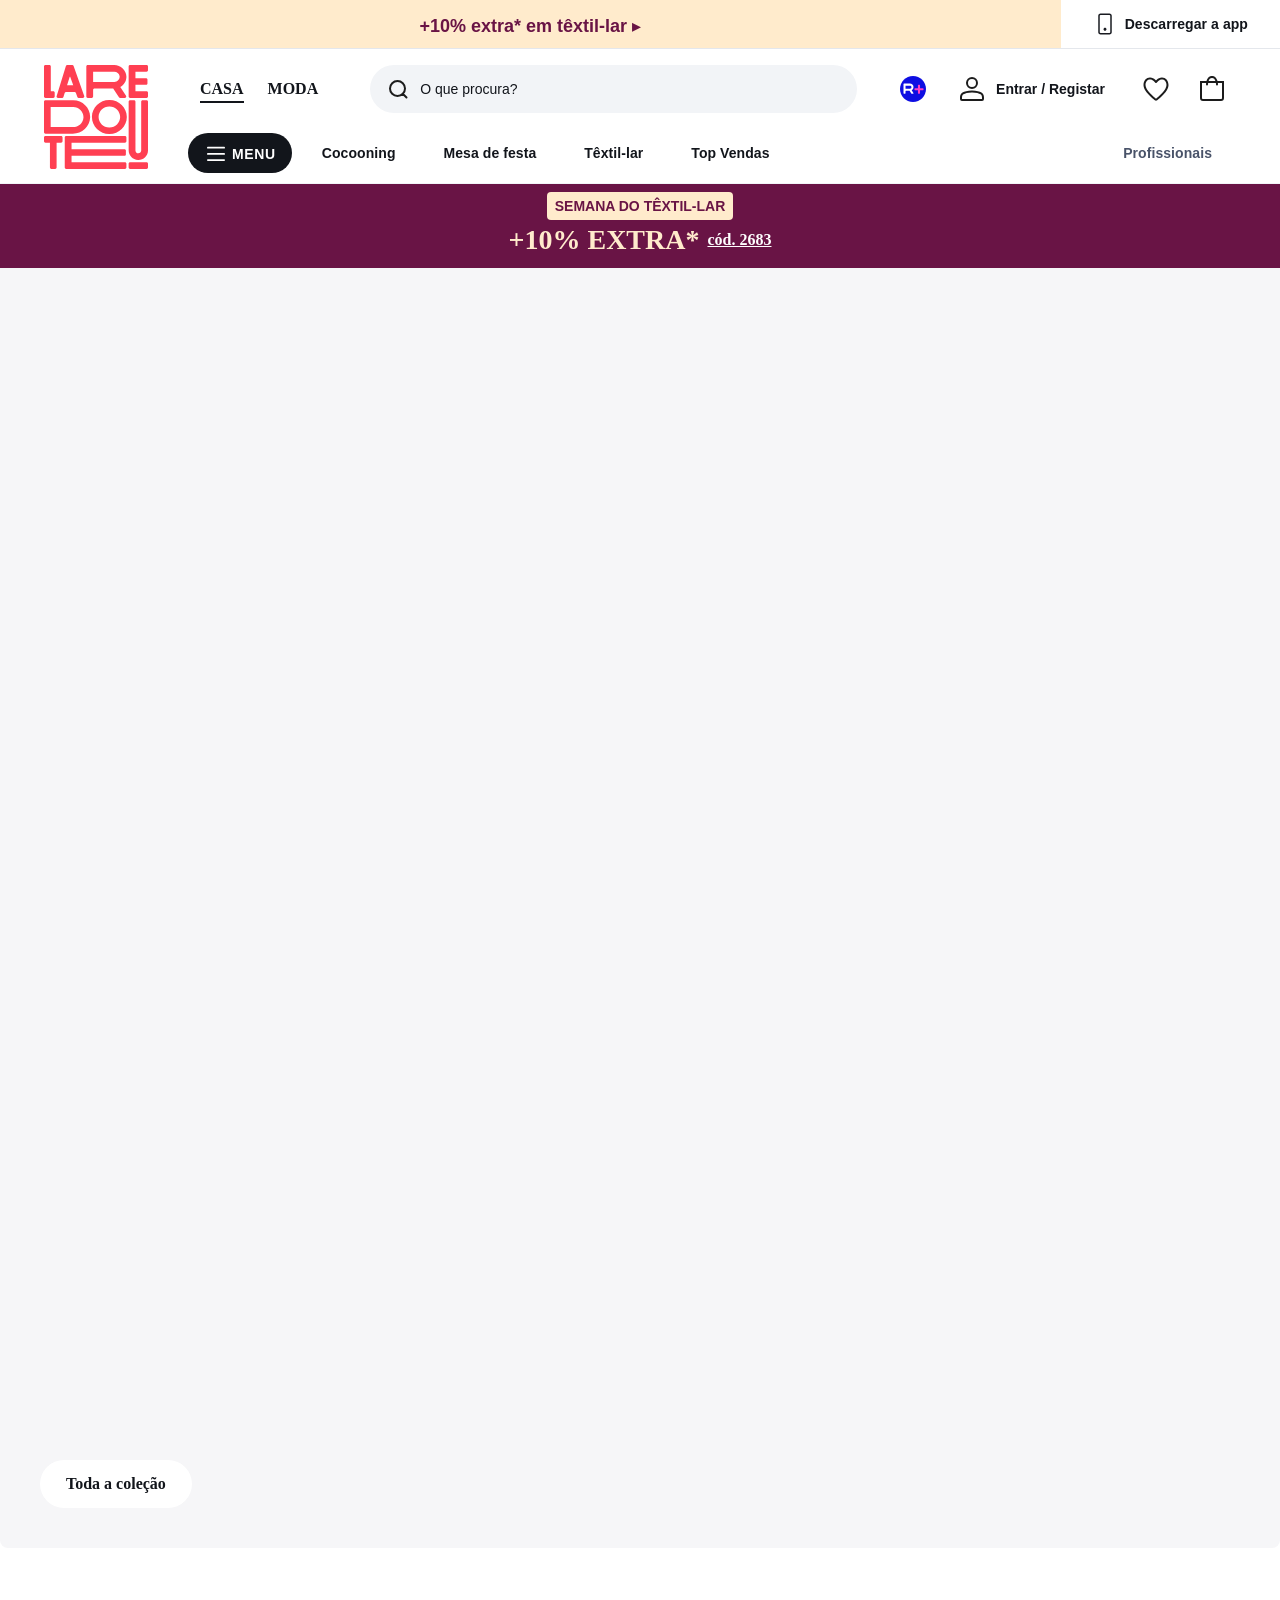
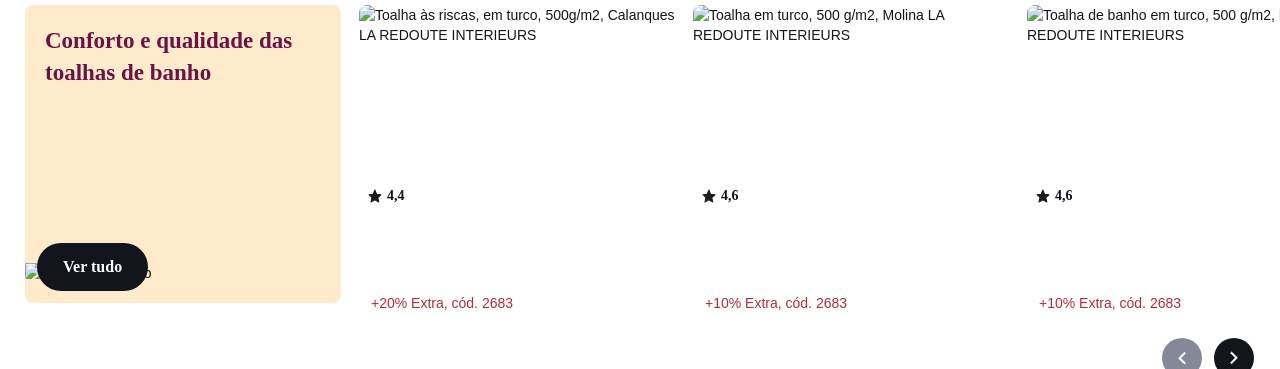
==== commit 8fd24e72: "Fix homepage styles on Vercel" ====
--- a/Aplicacao/index.html
+++ b/Aplicacao/index.html
@@ -11,10 +11,15 @@
       <link href="https://fonts.googleapis.com/css2?family=Barlow+Condensed:ital,wght@0,400;0,600;0,700;1,400;1,600;1,700&family=Poppins:ital,wght@0,400;0,600;0,700;1,400;1,600;1,700&display=block" rel="stylesheet">
 
       <!-- CSS oficiais -->
+      <!--
       <link href="https://www.laredoute.pt/css/6/pt-PT/mastercss?v=9H0_XtgfakkOSfcgFuWrUyDOwyu48xQvo7NU6LXQsM41" rel="stylesheet"/>
       <link href="https://www.laredoute.pt/css/6/pt-PT/indexcss?v=G92_UxTTZ8pmEIz23kB0gcPziswtLCC_pvS_zjT5UUI1" rel="stylesheet"/>
       <link href="https://www.laredoute.pt/css/6/pt-PT/widgetscss?v=6QiCFxnIHRrCrQUlxbmxbRDItX9oyVRBwJYLLhHNgRY1" rel="stylesheet"/>
-
+      -->
+      <link rel="stylesheet" href="./assets/css/master.css">
+      <link rel="stylesheet" href="./assets/css/index.css">
+      <link rel="stylesheet" href="./assets/css/widgets.css">
+      
       <link rel="preconnect" href="https://cdn.laredoute.com">
       <link rel="shortcut icon" href="https://www.laredoute.pt/images/favicon.png">
 
@@ -1079,7 +1084,7 @@
                                     </i>
                                     <span class="sr-only">Pesquisar</span>
                                  </button>
-                                 <label id="headerSearchFieldPlaceholder" for="header_search_field" class="search-placeholder roller" style="display: none;"></label>
+                                 <label id="headerSearchFieldPlaceholder" for="headerSearchField" class="search-placeholder roller" style="display: none;"></label>
                                  <button type="button"
                                     class="block-search-remove close close--dark search-close"
                                     style="display: none;"
--- a/Aplicacao/assets/css/master.css
+++ b/Aplicacao/assets/css/master.css
@@ -0,0 +1,27645 @@
+@font-face {
+    font-family: "Glyphicons Halflings";
+    src: url("/fonts/glyphicons-halflings-regular.eot");
+    src: url("/fonts/glyphicons-halflings-regular.eot?#iefix") format("embedded-opentype"),url("/fonts/glyphicons-halflings-regular.woff2") format("woff2"),url("/fonts/glyphicons-halflings-regular.woff") format("woff"),url("/fonts/glyphicons-halflings-regular.ttf") format("truetype"),url("/fonts/glyphicons-halflings-regular.svg#glyphicons_halflingsregular") format("svg");
+}
+
+.img-responsive,.thumbnail > img,.thumbnail a > img {
+    display: block;
+    max-width: 100%;
+    height: auto;
+}
+
+.sr-only {
+    position: absolute;
+    width: 1px;
+    height: 1px;
+    margin: -1px;
+    padding: 0;
+    overflow: hidden;
+    clip: rect(0,0,0,0);
+    border: 0;
+}
+
+.h1,.h2,.h3,.h4,.h5,.h6 {
+    font-family: inherit;
+    font-weight: 500;
+    line-height: 1.1;
+    color: inherit;
+}
+
+.h1 small,.h2 small,.h3 small,.h4 small,.h5 small,.h6 small,h1 .small,h2 .small,h3 .small,h4 .small,h5 .small,h6 .small,.h1 .small,.h2 .small,.h3 .small,.h4 .small,.h5 .small,.h6 .small {
+    font-weight: normal;
+    line-height: 1;
+    color: #777777;
+}
+
+.h1,.h2,.h3 {
+    margin-top: 20px;
+    margin-bottom: 10px;
+}
+
+.h1 small,.h2 small,.h3 small,h1 .small,.h1 .small,h2 .small,.h2 .small,h3 .small,.h3 .small {
+    font-size: 65%;
+}
+
+.h4,.h5,.h6 {
+    margin-top: 10px;
+    margin-bottom: 10px;
+}
+
+.h4 small,.h5 small,.h6 small,h4 .small,.h4 .small,h5 .small,.h5 .small,h6 .small,.h6 .small {
+    font-size: 75%;
+}
+
+.h1 {
+    font-size: 36px;
+}
+
+.h2 {
+    font-size: 30px;
+}
+
+.h3 {
+    font-size: 24px;
+}
+
+.h4 {
+    font-size: 18px;
+}
+
+.h5 {
+    font-size: 14px;
+}
+
+.h6 {
+    font-size: 12px;
+}
+
+a.text-info:hover,a.text-info:focus {
+    color: #245269;
+}
+
+a.text-warning:hover,a.text-warning:focus {
+    color: #66512c;
+}
+
+a.text-danger:hover,a.text-danger:focus {
+    color: #843534;
+}
+
+.page-header {
+    margin: 0 0 5px;
+    padding-top: 15px;
+    padding-bottom: 15px;
+    border-bottom: 1px solid #98a2b3;
+}
+
+.page-header p {
+    margin-bottom: 0;
+    font-size: 14px;
+}
+
+.page-header h1 {
+    margin: 0;
+    font-size: 18px;
+    font-weight: 600;
+}
+
+.page-header h1:not(.page-header-title) {
+    padding-left: 15px;
+    padding-right: 15px;
+}
+
+.page-header-return {
+    position: absolute;
+    left: 15px;
+    top: 50%;
+    width: 34px;
+    height: 34px;
+    margin-top: -17px;
+    border: 1px solid #12151b;
+    z-index: 2;
+}
+
+.page-header-return-arrow {
+    display: block;
+    width: 0;
+    height: 32px;
+    margin: auto;
+}
+
+.page-header-title {
+    margin: 0;
+    font-size: 18px;
+    font-weight: 600;
+}
+
+.btn-link {
+    color: #337ab7;
+    font-weight: normal;
+    border-radius: 0;
+}
+
+.btn-link,.btn-link:active,.btn-link.active,.btn-link[disabled],fieldset[disabled] .btn-link {
+    background-color: transparent;
+    -webkit-box-shadow: none;
+    box-shadow: none;
+}
+
+.btn-link,.btn-link:hover,.btn-link:focus,.btn-link:active {
+    border-color: transparent;
+}
+
+.btn-link:hover,.btn-link:focus {
+    color: #23527c;
+    text-decoration: underline;
+    background-color: transparent;
+}
+
+.btn-link[disabled]:hover,fieldset[disabled] .btn-link:hover,.btn-link[disabled]:focus,fieldset[disabled] .btn-link:focus {
+    color: #777777;
+    text-decoration: none;
+}
+
+.fade {
+    opacity: 0;
+    -webkit-transition: opacity 0.15s linear;
+    -o-transition: opacity 0.15s linear;
+    transition: opacity 0.15s linear;
+    will-change: opacity;
+}
+
+.fade.in {
+    opacity: 1;
+}
+
+.collapse {
+    display: none;
+}
+
+.collapse.in {
+    display: block;
+}
+
+tr.collapse.in {
+    display: table-row;
+}
+
+tbody.collapse.in {
+    display: table-row-group;
+}
+
+.collapsing {
+    position: relative;
+    height: 0;
+    overflow: hidden;
+    -webkit-transition-property: height,visibility;
+    -o-transition-property: height,visibility;
+    transition-property: height,visibility;
+    -webkit-transition-duration: 0.35s;
+    -o-transition-duration: 0.35s;
+    transition-duration: 0.35s;
+    -webkit-transition-timing-function: ease;
+    -o-transition-timing-function: ease;
+    transition-timing-function: ease;
+}
+
+.badge {
+    display: inline-block;
+    min-width: 10px;
+    padding: 3px 7px;
+    font-size: 12px;
+    font-weight: 600;
+    color: #FFF;
+    line-height: 1;
+    vertical-align: middle;
+    white-space: nowrap;
+    text-align: center;
+    background-color: #667085;
+    border-radius: 10px;
+}
+
+.badge:empty {
+    display: none;
+}
+
+a.badge:hover,a.badge:focus {
+    color: #FFF;
+    text-decoration: none;
+    cursor: pointer;
+}
+
+.list-group-item.active > .badge {
+    color: #337ab7;
+    background-color: #FFF;
+}
+
+.list-group-item > .badge {
+    float: right;
+}
+
+.list-group-item > .badge + .badge {
+    margin-right: 5px;
+}
+
+.thumbnail {
+    display: block;
+    position: relative;
+    margin-bottom: 20px;
+    line-height: 1.42857143;
+    background-color: #ffffff;
+    -webkit-transition: border 0.2s ease-in-out;
+    -o-transition: border 0.2s ease-in-out;
+    transition: border 0.2s ease-in-out;
+    margin-left: auto;
+    margin-right: auto;
+    padding: 0;
+    border: 0;
+    border-radius: 0;
+}
+
+.thumbnail > img,.thumbnail a > img {
+    margin-left: auto;
+    margin-right: auto;
+}
+
+a.thumbnail:hover,a.thumbnail:focus,a.thumbnail.active {
+    border-color: #337ab7;
+}
+
+.thumbnail .caption {
+    color: #333333;
+    height: 105px;
+    padding: 0;
+    text-align: center;
+    position: relative;
+}
+
+.alert {
+    border: 1px solid transparent;
+    margin: 10px 0px;
+    padding: 10px;
+    border-radius: 0;
+    color: #000;
+}
+
+.alert h4 {
+    margin-top: 0;
+    color: inherit;
+}
+
+.alert > p,.alert > ul {
+    margin-bottom: 0;
+}
+
+.alert > p + p {
+    margin-top: 5px;
+}
+
+.alert-info {
+    background: #E2EFFD;
+    border-color: #378EE4;
+}
+
+.alert-success {
+    background-color: #dff0d8;
+    border-color: #d6e9c6;
+    color: #3c763d;
+}
+
+.alert-success hr {
+    border-top-color: #c9e2b3;
+}
+
+.alert-danger {
+    color: #EB5E1f;
+    background: #FFA881;
+    border-color: #FFA881;
+}
+
+.alert-danger hr {
+    border-top-color: #e4b9c0;
+}
+
+.list-group {
+    margin-bottom: 20px;
+    padding-left: 0;
+}
+
+.list-group-item {
+    position: relative;
+    display: block;
+    padding: 10px 15px;
+    margin-bottom: -1px;
+    background-color: #ffffff;
+    border: 1px solid #dddddd;
+}
+
+.list-group-item:first-child {
+    border-radius: 0;
+}
+
+.list-group-item:last-child {
+    margin-bottom: 0;
+    border-radius: 0;
+}
+
+a.list-group-item,button.list-group-item {
+    color: #555555;
+}
+
+a.list-group-item:hover,button.list-group-item:hover,a.list-group-item:focus,button.list-group-item:focus {
+    text-decoration: none;
+    color: #555555;
+    background-color: #f5f5f5;
+}
+
+button.list-group-item {
+    width: 100%;
+    text-align: left;
+}
+
+.list-group-item.disabled,.list-group-item.disabled:hover,.list-group-item.disabled:focus {
+    background-color: #EDEEF0;
+    color: #777777;
+    cursor: not-allowed;
+}
+
+.list-group-item.active,.list-group-item.active:hover,.list-group-item.active:focus {
+    z-index: 2;
+    color: #ffffff;
+    background-color: #337ab7;
+    border-color: #337ab7;
+}
+
+.panel {
+    margin-bottom: 20px;
+    background-color: #ffffff;
+    border: 1px solid transparent;
+    border-width: 1px 0;
+    border-radius: 0;
+    -webkit-box-shadow: none;
+    box-shadow: none;
+}
+
+.panel-body {
+    padding: 15px;
+}
+
+.panel-heading {
+    display: block;
+    border-bottom: 1px solid transparent;
+    padding: 0;
+    border-radius: 0;
+}
+
+.panel-heading-number {
+    position: relative;
+    display: inline-block;
+    width: 25px;
+    margin-right: 10px;
+    font-size: 19px;
+    font-weight: 600;
+    text-align: center;
+}
+
+.panel-heading-number::after {
+    content: "";
+    position: absolute;
+    top: 50%;
+    left: 25px;
+    width: 0;
+    height: 0;
+    margin-top: -7px;
+    border-top: 6px solid transparent;
+    border-bottom: 6px solid transparent;
+    border-left: 5px solid #000;
+}
+
+.panel-heading-title {
+    font-size: 18px;
+}
+
+.panel-heading > .dropdown .dropdown-toggle {
+    color: inherit;
+}
+
+.panel-title {
+    margin-top: 0;
+    margin-bottom: 0;
+    font-weight: 600;
+    font-size: 12px;
+    line-height: inherit;
+    color: inherit;
+}
+
+.panel-title > a,.panel-title > small,.panel-title > .small,.panel-title > small > a,.panel-title > .small > a {
+    color: inherit;
+}
+
+.panel > .list-group,.panel > .panel-collapse > .list-group {
+    margin-bottom: 0;
+}
+
+.panel > .list-group .list-group-item,.panel > .panel-collapse > .list-group .list-group-item {
+    border-width: 1px 0;
+    border-radius: 0;
+}
+
+.panel > .list-group:first-child .list-group-item:first-child,.panel > .panel-collapse > .list-group:first-child .list-group-item:first-child {
+    border-top: 0;
+    border-top-right-radius: 3px;
+    border-top-left-radius: 3px;
+}
+
+.panel > .list-group:last-child .list-group-item:last-child,.panel > .panel-collapse > .list-group:last-child .list-group-item:last-child {
+    border-bottom: 0;
+    border-bottom-right-radius: 3px;
+    border-bottom-left-radius: 3px;
+}
+
+.panel > .panel-heading + .panel-collapse > .list-group .list-group-item:first-child {
+    border-top-right-radius: 0;
+    border-top-left-radius: 0;
+}
+
+.panel-heading + .list-group .list-group-item:first-child {
+    border-top-width: 0;
+}
+
+.panel > .table,.panel > .panel-collapse > .table {
+    margin-bottom: 0;
+}
+
+.panel > .table caption,.panel > .panel-collapse > .table caption {
+    padding-left: 15px;
+    padding-right: 15px;
+}
+
+.panel > .table:first-child {
+    border-top-right-radius: 3px;
+    border-top-left-radius: 3px;
+}
+
+.panel > .table:first-child > thead:first-child > tr:first-child,.panel > .table:first-child > tbody:first-child > tr:first-child {
+    border-top-left-radius: 3px;
+    border-top-right-radius: 3px;
+}
+
+.panel > .table:first-child > thead:first-child > tr:first-child td:first-child,.panel > .table:first-child > tbody:first-child > tr:first-child td:first-child,.panel > .table:first-child > thead:first-child > tr:first-child th:first-child,.panel > .table:first-child > tbody:first-child > tr:first-child th:first-child {
+    border-top-left-radius: 3px;
+}
+
+.panel > .table:first-child > thead:first-child > tr:first-child td:last-child,.panel > .table:first-child > tbody:first-child > tr:first-child td:last-child,.panel > .table:first-child > thead:first-child > tr:first-child th:last-child,.panel > .table:first-child > tbody:first-child > tr:first-child th:last-child {
+    border-top-right-radius: 3px;
+}
+
+.panel > .table:last-child {
+    border-bottom-right-radius: 3px;
+    border-bottom-left-radius: 3px;
+}
+
+.panel > .table:last-child > tbody:last-child > tr:last-child,.panel > .table:last-child > tfoot:last-child > tr:last-child {
+    border-bottom-left-radius: 3px;
+    border-bottom-right-radius: 3px;
+}
+
+.panel > .table:last-child > tbody:last-child > tr:last-child td:first-child,.panel > .table:last-child > tfoot:last-child > tr:last-child td:first-child,.panel > .table:last-child > tbody:last-child > tr:last-child th:first-child,.panel > .table:last-child > tfoot:last-child > tr:last-child th:first-child {
+    border-bottom-left-radius: 3px;
+}
+
+.panel > .table:last-child > tbody:last-child > tr:last-child td:last-child,.panel > .table:last-child > tfoot:last-child > tr:last-child td:last-child,.panel > .table:last-child > tbody:last-child > tr:last-child th:last-child,.panel > .table:last-child > tfoot:last-child > tr:last-child th:last-child {
+    border-bottom-right-radius: 3px;
+}
+
+.panel > .panel-body + .table,.panel > .table + .panel-body {
+    border-top: 1px solid #dddddd;
+}
+
+.panel > .table > tbody:first-child > tr:first-child th,.panel > .table > tbody:first-child > tr:first-child td {
+    border-top: 0;
+}
+
+.panel-group {
+    margin-bottom: 20px;
+}
+
+.panel-group .panel {
+    margin-bottom: 0;
+    border-radius: 0;
+}
+
+.panel-group .panel + .panel {
+    margin-top: -1px;
+}
+
+.panel-group .panel-heading {
+    border-bottom: 0;
+}
+
+.panel-group .panel-heading + .panel-collapse > .panel-body,.panel-group .panel-heading + .panel-collapse > .list-group {
+    border-top: 1px solid #dddddd;
+}
+
+.panel-group.arrow .panel-heading {
+    position: relative;
+}
+
+.panel-group.arrow .panel-heading::before,.panel-group.arrow .panel-heading::after {
+    content: "";
+    position: absolute;
+    top: 50%;
+    border-radius: 1px;
+    -webkit-transform: rotate(45deg);
+    -ms-transform: rotate(45deg);
+    transform: rotate(45deg);
+}
+
+.panel-group.arrow .panel-heading::before {
+    right: 5px;
+    width: 10px;
+    height: 10px;
+    margin-top: -5px;
+    background: #000;
+}
+
+.panel-group.arrow .panel-heading::after {
+    right: 6px;
+    width: 8px;
+    height: 8px;
+    margin-top: -7px;
+    background: #fff;
+}
+
+.panel-group.arrow .panel-heading.collapsed::before {
+    right: 7px;
+}
+
+.panel-group.arrow .panel-heading.collapsed::after {
+    right: 11px;
+    margin-top: -4px;
+}
+
+.panel-default {
+    border-color: #98a2b3;
+}
+
+.panel-default > .panel-heading {
+    color: #333333;
+    border-color: #dddddd;
+    background-color: #fff;
+    font-weight: 600;
+}
+
+.panel-default > .panel-heading + .panel-collapse > .panel-body {
+    margin: 0;
+    padding: 0 15px;
+    border-top: 0;
+}
+
+.panel-default > .panel-heading .badge {
+    color: #f5f5f5;
+    background-color: #333333;
+}
+
+a.panel-heading,.panel-heading.no-button {
+    padding: 13px 30px 14px 15px;
+}
+
+button.panel-heading,.panel-group .panel-heading button {
+    display: block;
+    width: 100%;
+    padding: 13px 30px 14px 15px;
+    border: 0;
+    background-color: transparent;
+    text-align: left;
+}
+
+#templatePanel .panel {
+    border: 0px;
+}
+
+.close {
+    float: right;
+    font-size: 21px;
+    font-weight: 600;
+    line-height: 1;
+    color: #000000;
+    text-shadow: 0 1px 0 #ffffff;
+    opacity: 0.2;
+    filter: alpha(opacity=20);
+}
+
+.close:hover,.close:focus {
+    color: #000000;
+    text-decoration: none;
+    cursor: pointer;
+    opacity: 0.5;
+    filter: alpha(opacity=50);
+}
+
+button.close {
+    padding: 0;
+    cursor: pointer;
+    background: transparent;
+    border: 0;
+    -webkit-appearance: none;
+}
+
+.clearfix:before,.clearfix:after,.panel-body:before,.panel-body:after {
+    content: " ";
+    display: table;
+}
+
+.clearfix:after,.panel-body:after {
+    clear: both;
+}
+
+.text-hide {
+    font: 0/0 a;
+    color: transparent;
+    text-shadow: none;
+    background-color: transparent;
+    border: 0;
+}
+
+@-ms-viewport {
+    width: device-width;
+}
+
+.carousel-indicators {
+    position: absolute;
+    right: 0;
+    bottom: 10px;
+    left: 0;
+    z-index: 15;
+    display: -ms-flexbox;
+    display: -webkit-box;
+    display: flex;
+    -ms-flex-pack: center;
+    -webkit-box-pack: center;
+    justify-content: center;
+    padding-left: 0;
+    margin-right: 15%;
+    margin-left: 15%;
+    list-style: none;
+}
+
+.carousel-indicators li {
+    position: relative;
+    -ms-flex: 0 1 auto;
+    -webkit-box-flex: 0;
+    flex: 0 1 auto;
+    width: 10px;
+    height: 10px;
+    margin-right: 3px;
+    margin-left: 3px;
+    text-indent: -999px;
+    background-color: #d8d8d8;
+    border-radius: 40px;
+}
+
+.carousel-indicators li::before {
+    position: absolute;
+    top: -10px;
+    left: 0;
+    display: inline-block;
+    width: 100%;
+    height: 10px;
+    content: "";
+}
+
+.carousel-indicators li::after {
+    position: absolute;
+    bottom: -10px;
+    left: 0;
+    display: inline-block;
+    width: 100%;
+    height: 10px;
+    content: "";
+}
+
+.carousel-indicators .active {
+    background-color: #313131;
+}
+
+.carousel-inner > .item > img,.carousel-inner > .item > a > img {
+    display: block;
+    max-width: 100%;
+    height: auto;
+}
+
+.carousel {
+    position: relative;
+}
+
+.carousel-inner {
+    position: relative;
+    width: 100%;
+    overflow: hidden;
+}
+
+.carousel-inner > .item {
+    position: relative;
+    display: none;
+    -webkit-transition: 0.6s ease-in-out left;
+    -o-transition: 0.6s ease-in-out left;
+    transition: 0.6s ease-in-out left;
+}
+
+.carousel-inner > .item > img,.carousel-inner > .item > a > img {
+    line-height: 1;
+}
+
+@media all and (transform-3d),(-webkit-transform-3d) {
+    .carousel-inner > .item {
+        -webkit-transition: -webkit-transform 0.6s ease-in-out;
+        transition: -webkit-transform 0.6s ease-in-out;
+        -o-transition: transform 0.6s ease-in-out;
+        transition: transform 0.6s ease-in-out;
+        transition: transform 0.6s ease-in-out,-webkit-transform 0.6s ease-in-out;
+        -webkit-backface-visibility: hidden;
+        backface-visibility: hidden;
+        -webkit-perspective: 1000px;
+        perspective: 1000px;
+    }
+
+    .carousel-inner > .item.next,.carousel-inner > .item.active.right {
+        left: 0;
+        -webkit-transform: translate3d(100%,0,0);
+        transform: translate3d(100%,0,0);
+    }
+
+    .carousel-inner > .item.prev,.carousel-inner > .item.active.left {
+        left: 0;
+        -webkit-transform: translate3d(-100%,0,0);
+        transform: translate3d(-100%,0,0);
+    }
+
+    .carousel-inner > .item.next.left,.carousel-inner > .item.prev.right,.carousel-inner > .item.active {
+        left: 0;
+        -webkit-transform: translate3d(0,0,0);
+        transform: translate3d(0,0,0);
+    }
+}
+
+.carousel-inner > .active,.carousel-inner > .next,.carousel-inner > .prev {
+    display: block;
+}
+
+.carousel-inner > .active {
+    left: 0;
+}
+
+.carousel-inner > .next,.carousel-inner > .prev {
+    position: absolute;
+    top: 0;
+    width: 100%;
+}
+
+.carousel-inner > .next {
+    left: 100%;
+}
+
+.carousel-inner > .prev {
+    left: -100%;
+}
+
+.carousel-inner > .next.left,.carousel-inner > .prev.right {
+    left: 0;
+}
+
+.carousel-inner > .active.left {
+    left: -100%;
+}
+
+.carousel-inner > .active.right {
+    left: 100%;
+}
+
+.carousel-control {
+    opacity: 0.8;
+    position: absolute;
+    top: 0;
+    bottom: 0;
+    left: 0;
+    width: 15%;
+    font-size: 20px;
+    color: #fff;
+    text-align: center;
+    text-shadow: 0 1px 2px rgba(0,0,0,0.6);
+}
+
+.carousel-control.right {
+    right: 0;
+    left: auto;
+}
+
+.carousel-control:hover,.carousel-control:focus {
+    color: #fff;
+    text-decoration: none;
+    outline: 0;
+}
+
+.carousel-control.right,.carousel-control.left {
+    background-image: none;
+}
+
+@media screen and (min-width: 768px) {
+    .carousel-indicators {
+        bottom:20px;
+    }
+}
+
+.carousel-inner > .item img {
+    display: block;
+    max-width: 100%;
+    height: auto;
+}
+
+.btn-link,.btn-link:hover,.btn-link:focus,.btn-link[disabled]:hover,fieldset[disabled] .btn-link:hover,.btn-link[disabled]:focus,fieldset[disabled] .btn-link:focus,.navbar-default .btn-link,.navbar-default .btn-link:hover,.navbar-default .btn-link:focus,.navbar-default .btn-link[disabled]:hover,fieldset[disabled] .navbar-default .btn-link:hover,.navbar-default .btn-link[disabled]:focus,fieldset[disabled] .navbar-default .btn-link:focus {
+    background-color: inherit;
+    color: #000;
+    text-decoration: underline;
+}
+
+.option-panel-content .page-header {
+    padding-right: 40px;
+}
+
+.page-header-return + .page-header-title {
+    padding-left: 45px;
+}
+
+.close {
+    width: 31px;
+    height: 31px;
+    position: absolute;
+    z-index: 10;
+    top: 10px;
+    right: 15px;
+    text-align: center;
+    filter: alpha(opacity=100);
+    opacity: 1;
+}
+
+.close:focus,.close:hover {
+    filter: alpha(opacity=100);
+    opacity: 1;
+    outline: 0;
+    outline-offset: 0;
+}
+
+.close::after,.close::before {
+    content: "";
+    position: absolute;
+    top: 14px;
+    left: 8px;
+    background-color: #000;
+    width: 15px;
+    height: 1px;
+}
+
+.close::before {
+    -webkit-transform: rotate(45deg);
+    -ms-transform: rotate(45deg);
+    transform: rotate(45deg);
+}
+
+.close::after {
+    -webkit-transform: rotate(-45deg);
+    -ms-transform: rotate(-45deg);
+    transform: rotate(-45deg);
+}
+
+.product .close {
+    border: 0;
+}
+
+.product .close::before,.product .close::after {
+    top: 15px;
+    left: 9px;
+    width: 14px;
+}
+
+.icon.icon-blog-brandboutique::before {
+    background: url("/m/images/icon/icon-sprite-923488a9.svg") 38.7755102041% 51.0714285714% no-repeat;
+}
+
+.icon.icon-blog-brandboutique::before {
+    width: 44px;
+    height: 44px;
+}
+
+.icon.icon-check::before {
+    background: url("/m/images/icon/icon-sprite-923488a9.svg") 89.3333333333% 0 no-repeat;
+}
+
+.icon.icon-check::before {
+    width: 38px;
+    height: 38px;
+}
+
+.icon.icon-check-ok::before {
+    background: url("/m/images/icon/icon-sprite-923488a9.svg") 98.7096774194% 75.1689189189% no-repeat;
+}
+
+.icon.icon-check-ok::before {
+    width: 28px;
+    height: 28px;
+}
+
+.icon.icon-check-small::before {
+    background: url("/m/images/icon/icon-sprite-923488a9.svg") 38.9776357827% 24.7491638796% no-repeat;
+}
+
+.icon.icon-check-small::before {
+    width: 25px;
+    height: 25px;
+}
+
+.icon.icon-checkout-basket::before {
+    background: url("/m/images/icon/icon-sprite-923488a9.svg") 56.401362651% 28.431372549% no-repeat;
+}
+
+.icon.icon-checkout-basket::before {
+    width: 15.1px;
+    height: 18px;
+}
+
+.icon.icon-checkout-basket-lg::before {
+    background: url("/m/images/icon/icon-sprite-923488a9.svg") 76.3133060711% 76.2333333333% no-repeat;
+}
+
+.icon.icon-checkout-basket-lg::before {
+    width: 20.1px;
+    height: 24px;
+}
+
+.icon.icon-checkout-delivery::before {
+    background: url("/m/images/icon/icon-sprite-923488a9.svg") 98.1398332264% 81.862745098% no-repeat;
+}
+
+.icon.icon-checkout-delivery::before {
+    width: 26.2px;
+    height: 18px;
+}
+
+.icon.icon-checkout-delivery-lg::before {
+    background: url("/m/images/icon/icon-sprite-923488a9.svg") 12.8968253968% 76.2333333333% no-repeat;
+}
+
+.icon.icon-checkout-delivery-lg::before {
+    width: 35.6px;
+    height: 24px;
+}
+
+.icon.icon-checkout-payment::before {
+    background: url("/m/images/icon/icon-sprite-923488a9.svg") 58.2038990093% 14.3790849673% no-repeat;
+}
+
+.icon.icon-checkout-payment::before {
+    width: 25.1px;
+    height: 18px;
+}
+
+.icon.icon-checkout-payment-lg::before {
+    background: url("/m/images/icon/icon-sprite-923488a9.svg") 99.512195122% 30.7438016529% no-repeat;
+}
+
+.icon.icon-checkout-payment-lg::before {
+    width: 30.5px;
+    height: 21.5px;
+}
+
+.icon.icon-delivery-info::before {
+    background: url("/m/images/icon/icon-sprite-923488a9.svg") 33.5690789474% 91.6206896552% no-repeat;
+}
+
+.icon.icon-delivery-info::before {
+    width: 34px;
+    height: 34px;
+}
+
+.icon.icon-download-appli::before {
+    background: url("/m/images/icon/icon-sprite-923488a9.svg") 95.9247648903% 90.1006711409% no-repeat;
+}
+
+.icon.icon-download-appli::before {
+    width: 19px;
+    height: 26px;
+}
+
+.icon.icon-facebook::before {
+    background: url("/m/images/icon/icon-sprite-923488a9.svg") 23.7579617834% 76.2333333333% no-repeat;
+}
+
+.icon.icon-facebook::before {
+    width: 24px;
+    height: 24px;
+}
+
+.icon.icon-glass::before {
+    background: url("/m/images/icon/icon-sprite-923488a9.svg") 99.0291262136% 46.2711864407% no-repeat;
+}
+
+.icon.icon-glass::before {
+    width: 29px;
+    height: 29px;
+}
+
+.icon.icon-glass-zoom::before {
+    background: url("/m/images/icon/icon-sprite-923488a9.svg") 100% 0 no-repeat;
+}
+
+.icon.icon-glass-zoom::before {
+    width: 32px;
+    height: 32px;
+}
+
+.icon.icon-instagram::before {
+    background: url("/m/images/icon/icon-sprite-923488a9.svg") 31.4012738854% 76.2333333333% no-repeat;
+}
+
+.icon.icon-instagram::before {
+    width: 24px;
+    height: 24px;
+}
+
+.icon.icon-logo-ok::before {
+    background: url("/m/images/icon/icon-sprite-923488a9.svg") 54.3312101911% 76.2333333333% no-repeat;
+}
+
+.icon.icon-logo-ok::before {
+    width: 24px;
+    height: 24px;
+}
+
+.icon.icon-mail::before {
+    background: url("/m/images/icon/icon-sprite-923488a9.svg") 61.974522293% 76.2333333333% no-repeat;
+}
+
+.icon.icon-mail::before {
+    width: 24px;
+    height: 24px;
+}
+
+.icon.icon-maps::before {
+    background: url("/m/images/icon/icon-sprite-923488a9.svg") 11.2006578947% 91.6206896552% no-repeat;
+}
+
+.icon.icon-maps::before {
+    width: 34px;
+    height: 34px;
+}
+
+.icon.icon-message-messenger::before {
+    background: url("/m/images/icon/icon-sprite-923488a9.svg") 0 0 no-repeat;
+}
+
+.icon.icon-message-messenger::before {
+    width: 74px;
+    height: 74px;
+}
+
+.icon.icon-message-whatsapp::before {
+    background: url("/m/images/Common/WhatsApp.svg");
+    width: 30px;
+    height: 30px;
+    margin-top: 22px;
+    margin-left: 22px;
+}
+
+.icon.icon-message-twitter::before {
+    width: 74px;
+    height: 74px;
+}
+
+.icon.icon-newsletter-inter::before {
+    background: url("/m/images/icon/icon-sprite-923488a9.svg") 99.3506493506% 37.9139072848% no-repeat;
+}
+
+.icon.icon-newsletter-inter::before {
+    width: 30px;
+    height: 22px;
+}
+
+.icon.icon-padlock-alias::before {
+    background: url("/m/images/icon/icon-sprite-923488a9.svg") 57.3787019534% 20.7357859532% no-repeat;
+}
+
+.icon.icon-padlock-alias::before {
+    width: 20.6px;
+    height: 25px;
+}
+
+.icon.icon-phone-assistance::before {
+    background: url("/m/images/icon/icon-sprite-923488a9.svg") 72.1088435374% 45.7142857143% no-repeat;
+}
+
+.icon.icon-phone-assistance::before {
+    width: 44px;
+    height: 44px;
+}
+
+.icon.icon-pinterest::before {
+    background: url("/m/images/icon/icon-sprite-923488a9.svg") 46.6878980892% 76.2333333333% no-repeat;
+}
+
+.icon.icon-pinterest::before {
+    width: 24px;
+    height: 24px;
+}
+
+.icon.icon-play::before {
+    background: url("/m/images/icon/icon-sprite-923488a9.svg") 0 91.6364890498% no-repeat;
+}
+
+.icon.icon-play::before {
+    width: 34.05px;
+    height: 34.05px;
+}
+
+.icon.icon-return::before {
+    background: url("/m/images/icon/icon-sprite-923488a9.svg") 20.5673758865% 51.0714285714% no-repeat;
+}
+
+.icon.icon-return::before {
+    width: 56px;
+    height: 44px;
+}
+
+.icon.icon-review-response::before {
+    background: url("/m/images/icon/icon-sprite-923488a9.svg") 100% 20.8904109589% no-repeat;
+}
+
+.icon.icon-review-response::before {
+    width: 32px;
+    height: 32px;
+}
+
+.icon.icon-review-user::before {
+    background: url("/m/images/icon/icon-sprite-923488a9.svg") 66.9016393443% 91.3058419244% no-repeat;
+}
+
+.icon.icon-review-user::before {
+    width: 33px;
+    height: 33px;
+}
+
+.icon.icon-star-disable::before {
+    background: url("/m/images/icon/icon-sprite-923488a9.svg") 12.7725856698% 97.3214285714% no-repeat;
+}
+
+.icon.icon-star-disable::before {
+    width: 17px;
+    height: 16px;
+}
+
+.icon.icon-star-enable::before {
+    background: url("/m/images/icon/icon-sprite-923488a9.svg") 18.0685358255% 97.3214285714% no-repeat;
+}
+
+.icon.icon-star-enable::before {
+    width: 17px;
+    height: 16px;
+}
+
+.icon.icon-summary-alias::before {
+    background: url("/m/images/icon/icon-sprite-923488a9.svg") 20.295202952% 26.618705036% no-repeat;
+}
+
+.icon.icon-summary-alias::before {
+    width: 67px;
+    height: 46px;
+}
+
+.icon.icon-tooltip::before {
+    background: url("/m/images/icon/icon-sprite-923488a9.svg") 69.6178343949% 76.2333333333% no-repeat;
+}
+
+.icon.icon-tooltip::before {
+    width: 24px;
+    height: 24px;
+}
+
+.icon.icon-wishlist-active::before {
+    background: url("/m/images/icon/icon-sprite-923488a9.svg") 77.6195153897% 90.220713073% no-repeat;
+}
+
+.icon.icon-wishlist-active::before {
+    width: 32.6px;
+    height: 29.5px;
+}
+
+.icon.icon-social-login-apple::before {
+    width: 32px;
+    height: 32px;
+    background: url("/images/Common/social-login-sprite-0ca3de68.svg") 0 0 no-repeat;
+}
+
+.icon.icon-social-login-facebook::before {
+    width: 32px;
+    height: 32px;
+    background: url("/images/Common/social-login-sprite-0ca3de68.svg") 0 25% no-repeat;
+}
+
+.icon.icon-social-login-google::before {
+    width: 32px;
+    height: 32px;
+    background: url("/images/Common/social-login-sprite-0ca3de68.svg") 0 50% no-repeat;
+}
+
+.icon.icon-social-login-paypal::before {
+    width: 32px;
+    height: 32px;
+    background: url("/images/Common/social-login-sprite-0ca3de68.svg") 0 75% no-repeat;
+}
+
+.icon.icon-social-login-vkontakte::before {
+    width: 32px;
+    height: 32px;
+    background: url("/images/Common/social-login-sprite-0ca3de68.svg") 0 100% no-repeat;
+}
+
+*,*::after,*::before {
+    -webkit-box-sizing: border-box;
+    box-sizing: border-box;
+}
+
+*:not(input):not(textarea) {
+    -webkit-font-smoothing: antialiased;
+    -webkit-tap-highlight-color: rgba(170,170,170,0.5);
+    -webkit-touch-callout: none;
+}
+
+[role=button],a,button,html input[type=button],input[type=reset],input[type=submit],label {
+    cursor: pointer;
+}
+
+[hidden],audio:not([controls]),template {
+    display: none;
+}
+
+a {
+    color: inherit;
+    text-decoration: none;
+}
+
+@media not all and (any-pointer: coarse) {
+    a:active,a:hover {
+        outline:none;
+    }
+}
+
+abbr[title] {
+    border-bottom: 1px dotted;
+}
+
+abbr[title],abbr[data-original-title] {
+    cursor: help;
+    border-bottom: 1px dotted #777777;
+}
+
+address {
+    font-style: normal;
+    line-height: 1.42857143;
+    margin-bottom: 20px;
+}
+
+article,aside,details,figcaption,figure,footer,header,hgroup,input[type=file],input[type=range],legend,main,menu,nav,output,section,summary {
+    display: block;
+}
+
+audio,canvas,progress,video {
+    display: inline-block;
+    vertical-align: baseline;
+}
+
+audio:not([controls]) {
+    height: 0;
+}
+
+blockquote {
+    border-left: 5px solid #eeeeee;
+    font-size: 17.5px;
+    margin: 0 0 20px;
+    padding: 10px 20px;
+}
+
+blockquote p:last-child,blockquote ul:last-child,blockquote ol:last-child {
+    margin-bottom: 0;
+}
+
+blockquote footer,blockquote small {
+    color: #777777;
+    display: block;
+    font-size: 80%;
+    line-height: 1.42857143;
+}
+
+blockquote footer::before,blockquote small::before {
+    content: "— ";
+}
+
+body {
+    background-color: #FFF;
+    color: #12151b;
+    font-family: "Poppins",Arial,sans-serif;
+    font-size: 16px;
+    height: 100%;
+    line-height: 1.42857143;
+    margin: 0;
+    overflow: auto;
+    overscroll-behavior: none;
+}
+
+body #website-container {
+    font-size: 14px;
+}
+
+html:lang(ru-RU) body,html:lang(ru-RU) body[data-country=ru] {
+    font-family: "Source Sans Pro",sans-serif;
+}
+
+html:lang(ru-RU) body #website-container,html:lang(ru-RU) body[data-country=ru] #website-container {
+    font-size: 14px;
+}
+
+html body[data-country=ru] {
+    font-family: "Source Sans Pro",sans-serif;
+}
+
+button,input,optgroup,select,textarea {
+    border-radius: 0;
+    color: inherit;
+    font: inherit;
+    margin: 0;
+    -webkit-appearance: none;
+}
+
+b,strong {
+    font-weight: 600;
+}
+
+button[disabled],html input[disabled] {
+    cursor: default;
+}
+
+button::-moz-focus-inner,input::-moz-focus-inner {
+    border: 0;
+    padding: 0;
+}
+
+button {
+    background-color: transparent;
+    border: 0;
+    overflow: visible;
+}
+
+button,select {
+    text-transform: none;
+}
+
+code,kbd,pre,samp {
+    font-family: monospace,monospace;
+    font-size: 1em;
+}
+
+dd {
+    line-height: 1.42857143;
+    margin-left: 0;
+}
+
+dfn {
+    font-style: italic;
+}
+
+dl {
+    margin-bottom: 20px;
+    margin-top: 0;
+}
+
+dt {
+    font-weight: 600;
+    line-height: 1.42857143;
+}
+
+fieldset {
+    border: 0;
+    margin: 0;
+    min-width: 0;
+    padding: 0;
+}
+
+fieldset[disabled] input[type=radio],fieldset[disabled] input[type=checkbox] {
+    cursor: not-allowed;
+}
+
+figure {
+    margin: 0;
+}
+
+h1 {
+    font-size: 36px;
+    margin: 0.67em 0;
+}
+
+h2 {
+    font-size: 30px;
+}
+
+h3 {
+    font-size: 24px;
+}
+
+h4 {
+    font-size: 18px;
+}
+
+h5 {
+    font-size: 14px;
+}
+
+h6 {
+    font-size: 12px;
+}
+
+h1,h2,h3,h4,h5,h6 {
+    color: inherit;
+    font-family: inherit;
+    font-weight: 600;
+    line-height: 1.1;
+}
+
+h1 small,h2 small,h3 small,h4 small,h5 small,h6 small {
+    color: #777777;
+    font-weight: normal;
+    line-height: 1;
+}
+
+h1,h2,h3 {
+    margin-bottom: 10px;
+    margin-top: 20px;
+}
+
+h1 small,h2 small,h3 small {
+    font-size: 65%;
+}
+
+h4,h5,h6 {
+    margin-bottom: 10px;
+    margin-top: 10px;
+}
+
+h4 small,h5 small,h6 small {
+    font-size: 75%;
+}
+
+hr {
+    border: 0;
+    border-top: 1px solid #eeeeee;
+    box-sizing: content-box;
+    height: 0;
+    margin-bottom: 20px;
+    margin-top: 20px;
+    -webkit-box-sizing: content-box;
+}
+
+img {
+    border: 0;
+    height: auto;
+    max-width: 100%;
+    vertical-align: middle;
+}
+
+input[type=search],input[type=checkbox],input[type=radio] {
+    -webkit-appearance: none;
+}
+
+input[type=search] {
+    border-radius: 0;
+}
+
+input[type=search]::-webkit-search-cancel-button,input[type=search]::-webkit-search-decoration {
+    -webkit-appearance: none;
+}
+
+input[type=checkbox],input[type=radio] {
+    margin: 4px 0 0;
+    margin-top: 1px \9 ;
+    padding: 0;
+}
+
+input[type=file]:focus,input[type=radio]:focus,input[type=checkbox]:focus {
+    outline: 5px auto -webkit-focus-ring-color;
+    outline-offset: -2px;
+}
+
+input[type=number]::-webkit-inner-spin-button,input[type=number]::-webkit-outer-spin-button {
+    height: auto;
+}
+
+input[type=radio][disabled],input[type=checkbox][disabled] {
+    cursor: not-allowed;
+}
+
+input input[type=range] {
+    width: 100%;
+}
+
+input,button,select,textarea {
+    font-family: inherit;
+    font-size: inherit;
+    line-height: inherit;
+}
+
+label {
+    display: inline-block;
+    margin-bottom: 5px;
+    max-width: 100%;
+}
+
+legend {
+    border: 0;
+    border-bottom: 1px solid #e5e5e5;
+    color: #333333;
+    font-size: 21px;
+    line-height: inherit;
+    margin-bottom: 20px;
+    padding: 0;
+    width: 100%;
+}
+
+mark {
+    background-color: #fcf8e3;
+    color: #000;
+    padding: 0.2em;
+}
+
+ol,ul {
+    list-style: none;
+    margin-bottom: 0;
+    margin-top: 0;
+    padding-left: 0;
+}
+
+optgroup {
+    font-weight: 600;
+}
+
+output {
+    color: #555555;
+    font-size: 14px;
+    line-height: 1.42857143;
+    padding-top: 7px;
+}
+
+p {
+    margin: 0 0 10px;
+}
+
+pre,textarea {
+    overflow: auto;
+}
+
+select[multiple],select[size] {
+    height: auto;
+}
+
+small {
+    font-size: 85%;
+}
+
+sub,sup {
+    font-size: 75%;
+    line-height: 0;
+    position: relative;
+    vertical-align: baseline;
+}
+
+sub {
+    bottom: -0.25em;
+}
+
+sup {
+    top: -0.5em;
+}
+
+svg:not(:root) {
+    overflow: hidden;
+}
+
+table {
+    border-collapse: collapse;
+    border-spacing: 0;
+}
+
+td,th {
+    padding: 0;
+}
+
+.hide-reco .apply-reco {
+    display: none;
+}
+
+.field .form-control-feedback {
+    height: 16px;
+    width: 16px;
+    right: 8px;
+    background-image: url("/images/accountLogin/sprite-account-login.png");
+    margin: 0;
+}
+
+.field .form-control-feedback.icon-ok {
+    background-position: 0 0;
+}
+
+.field .form-control-feedback.icon-remove {
+    background-position: 0 -17px;
+}
+
+.field .form-control-feedback.icon.icon-check-ok {
+    background: 0 0;
+    top: 8px;
+    right: 13px;
+}
+
+.field .form-control-feedback.icon.icon-error {
+    background: 0 0;
+    top: 8px;
+    right: 13px;
+}
+
+#carouselReco {
+    overflow: hidden;
+}
+
+#carouselReco .row {
+    margin-right: -7px;
+    margin-left: -7px;
+}
+
+#carouselReco .thumbnail {
+    margin-bottom: 0;
+}
+
+#carouselReco .carousel-control {
+    width: 24px;
+}
+
+#carouselReco .carousel-control .arrow {
+    position: absolute;
+    top: 50%;
+    left: 0;
+}
+
+.hidden-field + i {
+    display: none !important;
+}
+
+.footer-services-content .btn-link,.footer-services-content .btn-link:hover {
+    color: #FFF !important;
+}
+
+.pl-promo-reco {
+    position: absolute;
+    top: -24px;
+    right: 0;
+    background-color: black;
+    color: white;
+    padding: 5px;
+    font-size: 10px;
+    font-weight: 600;
+}
+
+.plp-cat-child .thumbnail .caption {
+    margin-top: 13px;
+}
+
+.popover-content {
+    background-color: #f5ddea;
+    color: #556e73;
+    font-size: 11px;
+    border: 0px;
+    font-weight: 600;
+    text-align: center;
+}
+
+.popover.top > .arrow {
+    border-top-color: transparent;
+}
+
+.popover.right > .arrow {
+    border-right-color: transparent;
+}
+
+.popover.bottom > .arrow {
+    border-bottom-color: transparent;
+}
+
+.popover.left > .arrow {
+    border-left-color: transparent;
+}
+
+.popover.top > .arrow:after {
+    border-top-color: #f5ddea;
+}
+
+.popover.right > .arrow:after {
+    border-right-color: #f5ddea;
+}
+
+.popover.bottom > .arrow:after {
+    border-bottom-color: #f5ddea;
+}
+
+.popover.left > .arrow:after {
+    border-left-color: #f5ddea;
+}
+
+.popover {
+    border-radius: 0px;
+    border: 0px;
+    padding: 0px;
+}
+
+a[href]:focus:not(.twp),area[href]:focus:not(.twp),input:not([disabled]):focus:not(.twp),select:not([disabled]):focus:not(.twp),textarea:not([disabled]):focus:not(.twp),button:not([disabled]):focus:not(.twp),iframe:focus:not(.twp),[tabindex]:focus:not(.twp),[contentEditable=true]:focus:not(.twp) {
+    outline-offset: 2px;
+    outline-width: 4px;
+    outline-color: #5EAAF4;
+}
+
+a[href]:focus:not(.twp):not(:focus-visible),area[href]:focus:not(.twp):not(:focus-visible),input:not([disabled]):focus:not(.twp):not(:focus-visible),select:not([disabled]):focus:not(.twp):not(:focus-visible),textarea:not([disabled]):focus:not(.twp):not(:focus-visible),button:not([disabled]):focus:not(.twp):not(:focus-visible),iframe:focus:not(.twp):not(:focus-visible),[tabindex]:focus:not(.twp):not(:focus-visible),[contentEditable=true]:focus:not(.twp):not(:focus-visible) {
+    -webkit-box-shadow: none;
+    box-shadow: none;
+}
+
+.lrTitle {
+    font-weight: 400 !important;
+    font-size: 38px !important;
+    line-height: 48px !important;
+}
+
+.lrTitle--regular {
+    font-weight: 400 !important;
+}
+
+.lrTitle--semiBold {
+    font-weight: 600 !important;
+}
+
+.lrTitle--bold {
+    font-weight: 700 !important;
+}
+
+.lrTitle--2 {
+    font-size: 30px !important;
+    line-height: 38px !important;
+}
+
+.lrTitle--3 {
+    font-size: 22px !important;
+    line-height: 28px !important;
+}
+
+.lrTitle--4 {
+    font-size: 18px !important;
+    line-height: 22px !important;
+}
+
+.lrTitle--5 {
+    font-size: 16px !important;
+    line-height: 20px !important;
+}
+
+@media (min-width: 768px) {
+    .lrTitle {
+        font-weight:400 !important;
+        font-size: 46px !important;
+        line-height: 58px !important;
+    }
+
+    .lrTitle--regular {
+        font-weight: 400 !important;
+    }
+
+    .lrTitle--semiBold {
+        font-weight: 600 !important;
+    }
+
+    .lrTitle--bold {
+        font-weight: 700 !important;
+    }
+
+    .lrTitle--2 {
+        font-size: 38px !important;
+        line-height: 48px !important;
+    }
+
+    .lrTitle--3 {
+        font-size: 30px !important;
+        line-height: 38px !important;
+    }
+
+    .lrTitle--4 {
+        font-size: 22px !important;
+        line-height: 28px !important;
+    }
+
+    .lrTitle--5 {
+        font-size: 18px !important;
+        line-height: 22px !important;
+    }
+}
+
+.lrText {
+    font-size: 14px;
+    line-height: 21px;
+    font-weight: 400;
+}
+
+.lrText--regular {
+    font-weight: 400;
+}
+
+.lrText--semiBold {
+    font-weight: 600;
+}
+
+.lrText--micro {
+    font-size: 10px;
+    line-height: 15px;
+}
+
+.lrText--tiny {
+    font-size: 12px;
+    line-height: 18px;
+}
+
+.lrText--uppercase {
+    text-transform: uppercase;
+}
+
+.lrCaption--regular {
+    font-weight: 400;
+}
+
+.lrCaption--semiBold {
+    font-weight: 600;
+}
+
+.lrCaption--bold {
+    font-weight: 700;
+}
+
+.lrCaption {
+    font-size: 12px;
+    line-height: 18px;
+}
+
+.lrTiny--regular {
+    font-weight: 400;
+}
+
+.lrTiny--semiBold {
+    font-weight: 600;
+}
+
+.lrTiny--bold {
+    font-weight: 700;
+}
+
+.lrTiny {
+    font-size: 10px;
+    line-height: 15px;
+}
+
+.flex {
+    display: -webkit-box;
+    display: -ms-flexbox;
+    display: flex;
+    -ms-flex-wrap: wrap;
+    flex-wrap: wrap;
+}
+
+.flex-around,.flex--around {
+    -ms-flex-pack: distribute;
+    justify-content: space-around;
+}
+
+.flex-center,.flex--center {
+    -webkit-box-pack: center;
+    -ms-flex-pack: center;
+    justify-content: center;
+}
+
+.flex-end,.flex--end {
+    -webkit-box-pack: end;
+    -ms-flex-pack: end;
+    justify-content: flex-end;
+}
+
+.flex-fit,.flex--fit {
+    -webkit-box-pack: justify;
+    -ms-flex-pack: justify;
+    justify-content: space-between;
+}
+
+.flex--guttered {
+    margin-left: -8px;
+    margin-right: -8px;
+}
+
+.flex--guttered > [class*=flex_col] {
+    padding-left: 8px;
+    padding-right: 8px;
+}
+
+@media (max-width: 767px) {
+    .flex--guttered > [class*=flex_col] {
+        padding-left:4px;
+        padding-right: 4px;
+    }
+}
+
+.flex-middle,.flex--middle {
+    -webkit-box-align: center;
+    -ms-flex-align: center;
+    align-items: center;
+}
+
+.flex-nowrap,.flex--noWrap {
+    -ms-flex-wrap: nowrap;
+    flex-wrap: nowrap;
+}
+
+.flex--reverse {
+    -webkit-box-orient: vertical;
+    -webkit-box-direction: reverse;
+    -ms-flex-direction: column-reverse;
+    flex-direction: column-reverse;
+}
+
+.flex-start,.flex--start {
+    -webkit-box-pack: start;
+    -ms-flex-pack: start;
+    justify-content: flex-start;
+}
+
+.flex-col {
+    -webkit-box-orient: vertical;
+    -webkit-box-direction: normal;
+    -ms-flex-direction: column;
+    flex-direction: column;
+    -webkit-box-flex: 1;
+    -ms-flex-positive: 1;
+    flex-grow: 1;
+}
+
+.flex-col-12 {
+    width: 100%;
+}
+
+.flex-col-11 {
+    width: 91.6666666667%;
+}
+
+.flex-col-10 {
+    width: 83.3333333333%;
+}
+
+.flex-col-9 {
+    width: 75%;
+}
+
+.flex-col-8 {
+    width: 66.6666666667%;
+}
+
+.flex-col-7 {
+    width: 58.3333333333%;
+}
+
+.flex-col-6 {
+    width: 50%;
+}
+
+.flex-col-5 {
+    width: 41.6666666667%;
+}
+
+.flex-col-4 {
+    width: 33.3333333333%;
+}
+
+.flex-col-3 {
+    width: 25%;
+}
+
+.flex-col-2 {
+    width: 16.6666666667%;
+}
+
+.flex-col-1 {
+    width: 8.3333333333%;
+}
+
+@media (min-width: 480px) {
+    .flex-col-xs-12 {
+        width:100%;
+    }
+
+    .flex-col-xs-11 {
+        width: 91.6666666667%;
+    }
+
+    .flex-col-xs-10 {
+        width: 83.3333333333%;
+    }
+
+    .flex-col-xs-9 {
+        width: 75%;
+    }
+
+    .flex-col-xs-8 {
+        width: 66.6666666667%;
+    }
+
+    .flex-col-xs-7 {
+        width: 58.3333333333%;
+    }
+
+    .flex-col-xs-6 {
+        width: 50%;
+    }
+
+    .flex-col-xs-5 {
+        width: 41.6666666667%;
+    }
+
+    .flex-col-xs-4 {
+        width: 33.3333333333%;
+    }
+
+    .flex-col-xs-3 {
+        width: 25%;
+    }
+
+    .flex-col-xs-2 {
+        width: 16.6666666667%;
+    }
+
+    .flex-col-xs-1 {
+        width: 8.3333333333%;
+    }
+}
+
+@media (min-width: 768px) {
+    .flex-col-sm-auto {
+        width:auto;
+    }
+
+    .flex-col-sm-12 {
+        width: 100%;
+    }
+
+    .flex-col-sm-11 {
+        width: 91.6666666667%;
+    }
+
+    .flex-col-sm-10 {
+        width: 83.3333333333%;
+    }
+
+    .flex-col-sm-9 {
+        width: 75%;
+    }
+
+    .flex-col-sm-8 {
+        width: 66.6666666667%;
+    }
+
+    .flex-col-sm-7 {
+        width: 58.3333333333%;
+    }
+
+    .flex-col-sm-6 {
+        width: 50%;
+    }
+
+    .flex-col-sm-5 {
+        width: 41.6666666667%;
+    }
+
+    .flex-col-sm-4 {
+        width: 33.3333333333%;
+    }
+
+    .flex-col-sm-3 {
+        width: 25%;
+    }
+
+    .flex-col-sm-2 {
+        width: 16.6666666667%;
+    }
+
+    .flex-col-sm-1 {
+        width: 8.3333333333%;
+    }
+
+    .flex-col-reverse-sm {
+        -webkit-box-orient: vertical;
+        -webkit-box-direction: reverse;
+        -ms-flex-direction: column-reverse;
+        flex-direction: column-reverse;
+    }
+}
+
+@media (min-width: 992px) {
+    .flex-col-md-auto {
+        width:auto;
+    }
+
+    .flex-col-md-12 {
+        width: 100%;
+    }
+
+    .flex-col-md-11 {
+        width: 91.6666666667%;
+    }
+
+    .flex-col-md-10 {
+        width: 83.3333333333%;
+    }
+
+    .flex-col-md-9 {
+        width: 75%;
+    }
+
+    .flex-col-md-8 {
+        width: 66.6666666667%;
+    }
+
+    .flex-col-md-7 {
+        width: 58.3333333333%;
+    }
+
+    .flex-col-md-6 {
+        width: 50%;
+    }
+
+    .flex-col-md-5 {
+        width: 41.6666666667%;
+    }
+
+    .flex-col-md-4 {
+        width: 33.3333333333%;
+    }
+
+    .flex-col-md-3 {
+        width: 25%;
+    }
+
+    .flex-col-md-2 {
+        width: 16.6666666667%;
+    }
+
+    .flex-col-md-1 {
+        width: 8.3333333333%;
+    }
+}
+
+.flex_col {
+    -webkit-box-orient: vertical;
+    -webkit-box-direction: normal;
+    -ms-flex-direction: column;
+    flex-direction: column;
+    -webkit-box-flex: 1;
+    -ms-flex-positive: 1;
+    flex-grow: 1;
+}
+
+.flex_col--auto {
+    width: auto;
+}
+
+.flex_col--12 {
+    width: 100%;
+}
+
+.flex_col--11 {
+    width: 91.6666666667%;
+}
+
+.flex_col--10 {
+    width: 83.3333333333%;
+}
+
+.flex_col--9 {
+    width: 75%;
+}
+
+.flex_col--8 {
+    width: 66.6666666667%;
+}
+
+.flex_col--7 {
+    width: 58.3333333333%;
+}
+
+.flex_col--6 {
+    width: 50%;
+}
+
+.flex_col--5 {
+    width: 41.6666666667%;
+}
+
+.flex_col--4 {
+    width: 33.3333333333%;
+}
+
+.flex_col--3 {
+    width: 25%;
+}
+
+.flex_col--2 {
+    width: 16.6666666667%;
+}
+
+.flex_col--1 {
+    width: 8.3333333333%;
+}
+
+@media (max-width: 479px) {
+    .flex_col--xsMaxAuto {
+        width:auto;
+    }
+
+    .flex_col--xsMax12 {
+        width: 100%;
+    }
+
+    .flex_col--xsMax11 {
+        width: 91.6666666667%;
+    }
+
+    .flex_col--xsMax10 {
+        width: 83.3333333333%;
+    }
+
+    .flex_col--xsMax9 {
+        width: 75%;
+    }
+
+    .flex_col--xsMax8 {
+        width: 66.6666666667%;
+    }
+
+    .flex_col--xsMax7 {
+        width: 58.3333333333%;
+    }
+
+    .flex_col--xsMax6 {
+        width: 50%;
+    }
+
+    .flex_col--xsMax5 {
+        width: 41.6666666667%;
+    }
+
+    .flex_col--xsMax4 {
+        width: 33.3333333333%;
+    }
+
+    .flex_col--xsMax3 {
+        width: 25%;
+    }
+
+    .flex_col--xsMax2 {
+        width: 16.6666666667%;
+    }
+
+    .flex_col--xsMax1 {
+        width: 8.3333333333%;
+    }
+}
+
+@media (min-width: 480px) {
+    .flex_col--xsAuto {
+        width:auto;
+    }
+
+    .flex_col--xs12 {
+        width: 100%;
+    }
+
+    .flex_col--xs11 {
+        width: 91.6666666667%;
+    }
+
+    .flex_col--xs10 {
+        width: 83.3333333333%;
+    }
+
+    .flex_col--xs9 {
+        width: 75%;
+    }
+
+    .flex_col--xs8 {
+        width: 66.6666666667%;
+    }
+
+    .flex_col--xs7 {
+        width: 58.3333333333%;
+    }
+
+    .flex_col--xs6 {
+        width: 50%;
+    }
+
+    .flex_col--xs5 {
+        width: 41.6666666667%;
+    }
+
+    .flex_col--xs4 {
+        width: 33.3333333333%;
+    }
+
+    .flex_col--xs3 {
+        width: 25%;
+    }
+
+    .flex_col--xs2 {
+        width: 16.6666666667%;
+    }
+
+    .flex_col--xs1 {
+        width: 8.3333333333%;
+    }
+}
+
+@media (max-width: 767px) {
+    .flex_col--smMaxAuto {
+        width:auto;
+    }
+
+    .flex_col--smMax12 {
+        width: 100%;
+    }
+
+    .flex_col--smMax11 {
+        width: 91.6666666667%;
+    }
+
+    .flex_col--smMax10 {
+        width: 83.3333333333%;
+    }
+
+    .flex_col--smMax9 {
+        width: 75%;
+    }
+
+    .flex_col--smMax8 {
+        width: 66.6666666667%;
+    }
+
+    .flex_col--smMax7 {
+        width: 58.3333333333%;
+    }
+
+    .flex_col--smMax6 {
+        width: 50%;
+    }
+
+    .flex_col--smMax5 {
+        width: 41.6666666667%;
+    }
+
+    .flex_col--smMax4 {
+        width: 33.3333333333%;
+    }
+
+    .flex_col--smMax3 {
+        width: 25%;
+    }
+
+    .flex_col--smMax2 {
+        width: 16.6666666667%;
+    }
+
+    .flex_col--smMax1 {
+        width: 8.3333333333%;
+    }
+}
+
+@media (min-width: 768px) {
+    .flex_col--smAuto {
+        width:auto;
+    }
+
+    .flex_col--sm12 {
+        width: 100%;
+    }
+
+    .flex_col--sm11 {
+        width: 91.6666666667%;
+    }
+
+    .flex_col--sm10 {
+        width: 83.3333333333%;
+    }
+
+    .flex_col--sm9 {
+        width: 75%;
+    }
+
+    .flex_col--sm8 {
+        width: 66.6666666667%;
+    }
+
+    .flex_col--sm7 {
+        width: 58.3333333333%;
+    }
+
+    .flex_col--sm6 {
+        width: 50%;
+    }
+
+    .flex_col--sm5 {
+        width: 41.6666666667%;
+    }
+
+    .flex_col--sm4 {
+        width: 33.3333333333%;
+    }
+
+    .flex_col--sm3 {
+        width: 25%;
+    }
+
+    .flex_col--sm2 {
+        width: 16.6666666667%;
+    }
+
+    .flex_col--sm1 {
+        width: 8.3333333333%;
+    }
+}
+
+@media (max-width: 991px) {
+    .flex_col--mdMaxAuto {
+        width:auto;
+    }
+
+    .flex_col--mdMax12 {
+        width: 100%;
+    }
+
+    .flex_col--mdMax11 {
+        width: 91.6666666667%;
+    }
+
+    .flex_col--mdMax10 {
+        width: 83.3333333333%;
+    }
+
+    .flex_col--mdMax9 {
+        width: 75%;
+    }
+
+    .flex_col--mdMax8 {
+        width: 66.6666666667%;
+    }
+
+    .flex_col--mdMax7 {
+        width: 58.3333333333%;
+    }
+
+    .flex_col--mdMax6 {
+        width: 50%;
+    }
+
+    .flex_col--mdMax5 {
+        width: 41.6666666667%;
+    }
+
+    .flex_col--mdMax4 {
+        width: 33.3333333333%;
+    }
+
+    .flex_col--mdMax3 {
+        width: 25%;
+    }
+
+    .flex_col--mdMax2 {
+        width: 16.6666666667%;
+    }
+
+    .flex_col--mdMax1 {
+        width: 8.3333333333%;
+    }
+}
+
+@media (min-width: 992px) {
+    .flex_col--mdAuto {
+        width:auto;
+    }
+
+    .flex_col--md12 {
+        width: 100%;
+    }
+
+    .flex_col--md11 {
+        width: 91.6666666667%;
+    }
+
+    .flex_col--md10 {
+        width: 83.3333333333%;
+    }
+
+    .flex_col--md9 {
+        width: 75%;
+    }
+
+    .flex_col--md8 {
+        width: 66.6666666667%;
+    }
+
+    .flex_col--md7 {
+        width: 58.3333333333%;
+    }
+
+    .flex_col--md6 {
+        width: 50%;
+    }
+
+    .flex_col--md5 {
+        width: 41.6666666667%;
+    }
+
+    .flex_col--md4 {
+        width: 33.3333333333%;
+    }
+
+    .flex_col--md3 {
+        width: 25%;
+    }
+
+    .flex_col--md2 {
+        width: 16.6666666667%;
+    }
+
+    .flex_col--md1 {
+        width: 8.3333333333%;
+    }
+}
+
+@media (max-width: 1199px) {
+    .flex_col--lgMaxAuto {
+        width:auto;
+    }
+
+    .flex_col--lgMax12 {
+        width: 100%;
+    }
+
+    .flex_col--lgMax11 {
+        width: 91.6666666667%;
+    }
+
+    .flex_col--lgMax10 {
+        width: 83.3333333333%;
+    }
+
+    .flex_col--lgMax9 {
+        width: 75%;
+    }
+
+    .flex_col--lgMax8 {
+        width: 66.6666666667%;
+    }
+
+    .flex_col--lgMax7 {
+        width: 58.3333333333%;
+    }
+
+    .flex_col--lgMax6 {
+        width: 50%;
+    }
+
+    .flex_col--lgMax5 {
+        width: 41.6666666667%;
+    }
+
+    .flex_col--lgMax4 {
+        width: 33.3333333333%;
+    }
+
+    .flex_col--lgMax3 {
+        width: 25%;
+    }
+
+    .flex_col--lgMax2 {
+        width: 16.6666666667%;
+    }
+
+    .flex_col--lgMax1 {
+        width: 8.3333333333%;
+    }
+}
+
+@media (min-width: 1200px) {
+    .flex_col--lgAuto {
+        width:auto;
+    }
+
+    .flex_col--lg12 {
+        width: 100%;
+    }
+
+    .flex_col--lg11 {
+        width: 91.6666666667%;
+    }
+
+    .flex_col--lg10 {
+        width: 83.3333333333%;
+    }
+
+    .flex_col--lg9 {
+        width: 75%;
+    }
+
+    .flex_col--lg8 {
+        width: 66.6666666667%;
+    }
+
+    .flex_col--lg7 {
+        width: 58.3333333333%;
+    }
+
+    .flex_col--lg6 {
+        width: 50%;
+    }
+
+    .flex_col--lg5 {
+        width: 41.6666666667%;
+    }
+
+    .flex_col--lg4 {
+        width: 33.3333333333%;
+    }
+
+    .flex_col--lg3 {
+        width: 25%;
+    }
+
+    .flex_col--lg2 {
+        width: 16.6666666667%;
+    }
+
+    .flex_col--lg1 {
+        width: 8.3333333333%;
+    }
+}
+
+@media (max-width: 1359px) {
+    .flex_col--xlMaxAuto {
+        width:auto;
+    }
+
+    .flex_col--xlMax12 {
+        width: 100%;
+    }
+
+    .flex_col--xlMax11 {
+        width: 91.6666666667%;
+    }
+
+    .flex_col--xlMax10 {
+        width: 83.3333333333%;
+    }
+
+    .flex_col--xlMax9 {
+        width: 75%;
+    }
+
+    .flex_col--xlMax8 {
+        width: 66.6666666667%;
+    }
+
+    .flex_col--xlMax7 {
+        width: 58.3333333333%;
+    }
+
+    .flex_col--xlMax6 {
+        width: 50%;
+    }
+
+    .flex_col--xlMax5 {
+        width: 41.6666666667%;
+    }
+
+    .flex_col--xlMax4 {
+        width: 33.3333333333%;
+    }
+
+    .flex_col--xlMax3 {
+        width: 25%;
+    }
+
+    .flex_col--xlMax2 {
+        width: 16.6666666667%;
+    }
+
+    .flex_col--xlMax1 {
+        width: 8.3333333333%;
+    }
+}
+
+@media (min-width: 1360px) {
+    .flex_col--xlAuto {
+        width:auto;
+    }
+
+    .flex_col--xl12 {
+        width: 100%;
+    }
+
+    .flex_col--xl11 {
+        width: 91.6666666667%;
+    }
+
+    .flex_col--xl10 {
+        width: 83.3333333333%;
+    }
+
+    .flex_col--xl9 {
+        width: 75%;
+    }
+
+    .flex_col--xl8 {
+        width: 66.6666666667%;
+    }
+
+    .flex_col--xl7 {
+        width: 58.3333333333%;
+    }
+
+    .flex_col--xl6 {
+        width: 50%;
+    }
+
+    .flex_col--xl5 {
+        width: 41.6666666667%;
+    }
+
+    .flex_col--xl4 {
+        width: 33.3333333333%;
+    }
+
+    .flex_col--xl3 {
+        width: 25%;
+    }
+
+    .flex_col--xl2 {
+        width: 16.6666666667%;
+    }
+
+    .flex_col--xl1 {
+        width: 8.3333333333%;
+    }
+}
+
+@media (min-width: 768px) {
+    .flex-offset-sm-11 {
+        margin-left:91.6666666667%;
+    }
+
+    .flex-offset-sm-10 {
+        margin-left: 83.3333333333%;
+    }
+
+    .flex-offset-sm-9 {
+        margin-left: 75%;
+    }
+
+    .flex-offset-sm-8 {
+        margin-left: 66.6666666667%;
+    }
+
+    .flex-offset-sm-7 {
+        margin-left: 58.3333333333%;
+    }
+
+    .flex-offset-sm-6 {
+        margin-left: 50%;
+    }
+
+    .flex-offset-sm-5 {
+        margin-left: 41.6666666667%;
+    }
+
+    .flex-offset-sm-4 {
+        margin-left: 33.3333333333%;
+    }
+
+    .flex-offset-sm-3 {
+        margin-left: 25%;
+    }
+
+    .flex-offset-sm-2 {
+        margin-left: 16.6666666667%;
+    }
+
+    .flex-offset-sm-1 {
+        margin-left: 8.3333333333%;
+    }
+}
+
+.flex_offset--11 {
+    margin-left: 91.6666666667%;
+}
+
+.flex_offset--10 {
+    margin-left: 83.3333333333%;
+}
+
+.flex_offset--9 {
+    margin-left: 75%;
+}
+
+.flex_offset--8 {
+    margin-left: 66.6666666667%;
+}
+
+.flex_offset--7 {
+    margin-left: 58.3333333333%;
+}
+
+.flex_offset--6 {
+    margin-left: 50%;
+}
+
+.flex_offset--5 {
+    margin-left: 41.6666666667%;
+}
+
+.flex_offset--4 {
+    margin-left: 33.3333333333%;
+}
+
+.flex_offset--3 {
+    margin-left: 25%;
+}
+
+.flex_offset--2 {
+    margin-left: 16.6666666667%;
+}
+
+.flex_offset--1 {
+    margin-left: 8.3333333333%;
+}
+
+@media (max-width: 479px) {
+    .flex_offset--xsMax11 {
+        margin-left:91.6666666667%;
+    }
+
+    .flex_offset--xsMax10 {
+        margin-left: 83.3333333333%;
+    }
+
+    .flex_offset--xsMax9 {
+        margin-left: 75%;
+    }
+
+    .flex_offset--xsMax8 {
+        margin-left: 66.6666666667%;
+    }
+
+    .flex_offset--xsMax7 {
+        margin-left: 58.3333333333%;
+    }
+
+    .flex_offset--xsMax6 {
+        margin-left: 50%;
+    }
+
+    .flex_offset--xsMax5 {
+        margin-left: 41.6666666667%;
+    }
+
+    .flex_offset--xsMax4 {
+        margin-left: 33.3333333333%;
+    }
+
+    .flex_offset--xsMax3 {
+        margin-left: 25%;
+    }
+
+    .flex_offset--xsMax2 {
+        margin-left: 16.6666666667%;
+    }
+
+    .flex_offset--xsMax1 {
+        margin-left: 8.3333333333%;
+    }
+}
+
+@media (min-width: 480px) {
+    .flex_offset--xs11 {
+        margin-left:91.6666666667%;
+    }
+
+    .flex_offset--xs10 {
+        margin-left: 83.3333333333%;
+    }
+
+    .flex_offset--xs9 {
+        margin-left: 75%;
+    }
+
+    .flex_offset--xs8 {
+        margin-left: 66.6666666667%;
+    }
+
+    .flex_offset--xs7 {
+        margin-left: 58.3333333333%;
+    }
+
+    .flex_offset--xs6 {
+        margin-left: 50%;
+    }
+
+    .flex_offset--xs5 {
+        margin-left: 41.6666666667%;
+    }
+
+    .flex_offset--xs4 {
+        margin-left: 33.3333333333%;
+    }
+
+    .flex_offset--xs3 {
+        margin-left: 25%;
+    }
+
+    .flex_offset--xs2 {
+        margin-left: 16.6666666667%;
+    }
+
+    .flex_offset--xs1 {
+        margin-left: 8.3333333333%;
+    }
+}
+
+@media (max-width: 767px) {
+    .flex_offset--smMax11 {
+        margin-left:91.6666666667%;
+    }
+
+    .flex_offset--smMax10 {
+        margin-left: 83.3333333333%;
+    }
+
+    .flex_offset--smMax9 {
+        margin-left: 75%;
+    }
+
+    .flex_offset--smMax8 {
+        margin-left: 66.6666666667%;
+    }
+
+    .flex_offset--smMax7 {
+        margin-left: 58.3333333333%;
+    }
+
+    .flex_offset--smMax6 {
+        margin-left: 50%;
+    }
+
+    .flex_offset--smMax5 {
+        margin-left: 41.6666666667%;
+    }
+
+    .flex_offset--smMax4 {
+        margin-left: 33.3333333333%;
+    }
+
+    .flex_offset--smMax3 {
+        margin-left: 25%;
+    }
+
+    .flex_offset--smMax2 {
+        margin-left: 16.6666666667%;
+    }
+
+    .flex_offset--smMax1 {
+        margin-left: 8.3333333333%;
+    }
+}
+
+@media (min-width: 768px) {
+    .flex_offset--sm11 {
+        margin-left:91.6666666667%;
+    }
+
+    .flex_offset--sm10 {
+        margin-left: 83.3333333333%;
+    }
+
+    .flex_offset--sm9 {
+        margin-left: 75%;
+    }
+
+    .flex_offset--sm8 {
+        margin-left: 66.6666666667%;
+    }
+
+    .flex_offset--sm7 {
+        margin-left: 58.3333333333%;
+    }
+
+    .flex_offset--sm6 {
+        margin-left: 50%;
+    }
+
+    .flex_offset--sm5 {
+        margin-left: 41.6666666667%;
+    }
+
+    .flex_offset--sm4 {
+        margin-left: 33.3333333333%;
+    }
+
+    .flex_offset--sm3 {
+        margin-left: 25%;
+    }
+
+    .flex_offset--sm2 {
+        margin-left: 16.6666666667%;
+    }
+
+    .flex_offset--sm1 {
+        margin-left: 8.3333333333%;
+    }
+}
+
+@media (max-width: 991px) {
+    .flex_offset--mdMax11 {
+        margin-left:91.6666666667%;
+    }
+
+    .flex_offset--mdMax10 {
+        margin-left: 83.3333333333%;
+    }
+
+    .flex_offset--mdMax9 {
+        margin-left: 75%;
+    }
+
+    .flex_offset--mdMax8 {
+        margin-left: 66.6666666667%;
+    }
+
+    .flex_offset--mdMax7 {
+        margin-left: 58.3333333333%;
+    }
+
+    .flex_offset--mdMax6 {
+        margin-left: 50%;
+    }
+
+    .flex_offset--mdMax5 {
+        margin-left: 41.6666666667%;
+    }
+
+    .flex_offset--mdMax4 {
+        margin-left: 33.3333333333%;
+    }
+
+    .flex_offset--mdMax3 {
+        margin-left: 25%;
+    }
+
+    .flex_offset--mdMax2 {
+        margin-left: 16.6666666667%;
+    }
+
+    .flex_offset--mdMax1 {
+        margin-left: 8.3333333333%;
+    }
+}
+
+@media (min-width: 992px) {
+    .flex_offset--md11 {
+        margin-left:91.6666666667%;
+    }
+
+    .flex_offset--md10 {
+        margin-left: 83.3333333333%;
+    }
+
+    .flex_offset--md9 {
+        margin-left: 75%;
+    }
+
+    .flex_offset--md8 {
+        margin-left: 66.6666666667%;
+    }
+
+    .flex_offset--md7 {
+        margin-left: 58.3333333333%;
+    }
+
+    .flex_offset--md6 {
+        margin-left: 50%;
+    }
+
+    .flex_offset--md5 {
+        margin-left: 41.6666666667%;
+    }
+
+    .flex_offset--md4 {
+        margin-left: 33.3333333333%;
+    }
+
+    .flex_offset--md3 {
+        margin-left: 25%;
+    }
+
+    .flex_offset--md2 {
+        margin-left: 16.6666666667%;
+    }
+
+    .flex_offset--md1 {
+        margin-left: 8.3333333333%;
+    }
+}
+
+@media (max-width: 1199px) {
+    .flex_offset--lgMax11 {
+        margin-left:91.6666666667%;
+    }
+
+    .flex_offset--lgMax10 {
+        margin-left: 83.3333333333%;
+    }
+
+    .flex_offset--lgMax9 {
+        margin-left: 75%;
+    }
+
+    .flex_offset--lgMax8 {
+        margin-left: 66.6666666667%;
+    }
+
+    .flex_offset--lgMax7 {
+        margin-left: 58.3333333333%;
+    }
+
+    .flex_offset--lgMax6 {
+        margin-left: 50%;
+    }
+
+    .flex_offset--lgMax5 {
+        margin-left: 41.6666666667%;
+    }
+
+    .flex_offset--lgMax4 {
+        margin-left: 33.3333333333%;
+    }
+
+    .flex_offset--lgMax3 {
+        margin-left: 25%;
+    }
+
+    .flex_offset--lgMax2 {
+        margin-left: 16.6666666667%;
+    }
+
+    .flex_offset--lgMax1 {
+        margin-left: 8.3333333333%;
+    }
+}
+
+@media (min-width: 1200px) {
+    .flex_offset--lg11 {
+        margin-left:91.6666666667%;
+    }
+
+    .flex_offset--lg10 {
+        margin-left: 83.3333333333%;
+    }
+
+    .flex_offset--lg9 {
+        margin-left: 75%;
+    }
+
+    .flex_offset--lg8 {
+        margin-left: 66.6666666667%;
+    }
+
+    .flex_offset--lg7 {
+        margin-left: 58.3333333333%;
+    }
+
+    .flex_offset--lg6 {
+        margin-left: 50%;
+    }
+
+    .flex_offset--lg5 {
+        margin-left: 41.6666666667%;
+    }
+
+    .flex_offset--lg4 {
+        margin-left: 33.3333333333%;
+    }
+
+    .flex_offset--lg3 {
+        margin-left: 25%;
+    }
+
+    .flex_offset--lg2 {
+        margin-left: 16.6666666667%;
+    }
+
+    .flex_offset--lg1 {
+        margin-left: 8.3333333333%;
+    }
+}
+
+@media (max-width: 1359px) {
+    .flex_offset--xlMax11 {
+        margin-left:91.6666666667%;
+    }
+
+    .flex_offset--xlMax10 {
+        margin-left: 83.3333333333%;
+    }
+
+    .flex_offset--xlMax9 {
+        margin-left: 75%;
+    }
+
+    .flex_offset--xlMax8 {
+        margin-left: 66.6666666667%;
+    }
+
+    .flex_offset--xlMax7 {
+        margin-left: 58.3333333333%;
+    }
+
+    .flex_offset--xlMax6 {
+        margin-left: 50%;
+    }
+
+    .flex_offset--xlMax5 {
+        margin-left: 41.6666666667%;
+    }
+
+    .flex_offset--xlMax4 {
+        margin-left: 33.3333333333%;
+    }
+
+    .flex_offset--xlMax3 {
+        margin-left: 25%;
+    }
+
+    .flex_offset--xlMax2 {
+        margin-left: 16.6666666667%;
+    }
+
+    .flex_offset--xlMax1 {
+        margin-left: 8.3333333333%;
+    }
+}
+
+@media (min-width: 1360px) {
+    .flex_offset--xl11 {
+        margin-left:91.6666666667%;
+    }
+
+    .flex_offset--xl10 {
+        margin-left: 83.3333333333%;
+    }
+
+    .flex_offset--xl9 {
+        margin-left: 75%;
+    }
+
+    .flex_offset--xl8 {
+        margin-left: 66.6666666667%;
+    }
+
+    .flex_offset--xl7 {
+        margin-left: 58.3333333333%;
+    }
+
+    .flex_offset--xl6 {
+        margin-left: 50%;
+    }
+
+    .flex_offset--xl5 {
+        margin-left: 41.6666666667%;
+    }
+
+    .flex_offset--xl4 {
+        margin-left: 33.3333333333%;
+    }
+
+    .flex_offset--xl3 {
+        margin-left: 25%;
+    }
+
+    .flex_offset--xl2 {
+        margin-left: 16.6666666667%;
+    }
+
+    .flex_offset--xl1 {
+        margin-left: 8.3333333333%;
+    }
+}
+
+.flex-row {
+    margin-left: -7px;
+    margin-right: -7px;
+}
+
+.flex-row [class^=flex-col] {
+    padding-left: 7px;
+    padding-right: 7px;
+}
+
+.container {
+    position: relative;
+    margin-right: auto;
+    margin-left: auto;
+    padding-left: 15px;
+    padding-right: 15px;
+}
+
+.container-no-padding {
+    padding-left: 0;
+    padding-right: 0;
+}
+
+@media (min-width: 768px) {
+    .container {
+        width:750px;
+    }
+}
+
+@media (min-width: 992px) {
+    .container {
+        width:970px;
+    }
+}
+
+@media (min-width: 1200px) {
+    .container {
+        width:1170px;
+    }
+}
+
+.row {
+    margin-left: -15px;
+    margin-right: -15px;
+}
+
+.row-no-margin {
+    margin-left: 0;
+    margin-right: 0;
+}
+
+.row.no-gutter {
+    margin-left: 0;
+    margin-right: 0;
+}
+
+.row.small-gutter {
+    margin-left: -7px;
+    margin-right: -7px;
+}
+
+.col-xs-1,.col-sm-1,.col-md-1,.col-lg-1,.col-xs-2,.col-sm-2,.col-md-2,.col-lg-2,.col-xs-3,.col-sm-3,.col-md-3,.col-lg-3,.col-xs-4,.col-sm-4,.col-md-4,.col-lg-4,.col-xs-5,.col-sm-5,.col-md-5,.col-lg-5,.col-xs-6,.col-sm-6,.col-md-6,.col-lg-6,.col-xs-7,.col-sm-7,.col-md-7,.col-lg-7,.col-xs-8,.col-sm-8,.col-md-8,.col-lg-8,.col-xs-9,.col-sm-9,.col-md-9,.col-lg-9,.col-xs-10,.col-sm-10,.col-md-10,.col-lg-10,.col-xs-11,.col-sm-11,.col-md-11,.col-lg-11,.col-xs-12,.col-sm-12,.col-md-12,.col-lg-12 {
+    position: relative;
+    min-height: 1px;
+    padding-left: 15px;
+    padding-right: 15px;
+}
+
+.col-xs-1,.col-xs-2,.col-xs-3,.col-xs-4,.col-xs-5,.col-xs-6,.col-xs-7,.col-xs-8,.col-xs-9,.col-xs-10,.col-xs-11,.col-xs-12 {
+    float: left;
+}
+
+.col-xs-12 {
+    width: 100%;
+}
+
+.col-xs-11 {
+    width: 91.66666667%;
+}
+
+.col-xs-10 {
+    width: 83.33333333%;
+}
+
+.col-xs-9 {
+    width: 75%;
+}
+
+.col-xs-8 {
+    width: 66.66666667%;
+}
+
+.col-xs-7 {
+    width: 58.33333333%;
+}
+
+.col-xs-6 {
+    width: 50%;
+}
+
+.col-xs-5 {
+    width: 41.66666667%;
+}
+
+.col-xs-4 {
+    width: 33.33333333%;
+}
+
+.col-xs-3 {
+    width: 25%;
+}
+
+.col-xs-2 {
+    width: 16.66666667%;
+}
+
+.col-xs-1 {
+    width: 8.33333333%;
+}
+
+.col-xs-offset-3 {
+    margin-left: 25%;
+}
+
+@media (min-width: 768px) {
+    .col-sm-1,.col-sm-2,.col-sm-3,.col-sm-4,.col-sm-5,.col-sm-6,.col-sm-7,.col-sm-8,.col-sm-9,.col-sm-10,.col-sm-11,.col-sm-12 {
+        float:left;
+    }
+
+    .col-sm-12 {
+        width: 100%;
+    }
+
+    .col-sm-11 {
+        width: 91.66666667%;
+    }
+
+    .col-sm-10 {
+        width: 83.33333333%;
+    }
+
+    .col-sm-9 {
+        width: 75%;
+    }
+
+    .col-sm-8 {
+        width: 66.66666667%;
+    }
+
+    .col-sm-7 {
+        width: 58.33333333%;
+    }
+
+    .col-sm-6 {
+        width: 50%;
+    }
+
+    .col-sm-5 {
+        width: 41.66666667%;
+    }
+
+    .col-sm-4 {
+        width: 33.33333333%;
+    }
+
+    .col-sm-3 {
+        width: 25%;
+    }
+
+    .col-sm-2 {
+        width: 16.66666667%;
+    }
+
+    .col-sm-1 {
+        width: 8.33333333%;
+    }
+
+    .col-sm-offset-4 {
+        margin-left: 33.33333333%;
+    }
+
+    .col-sm-offset-3 {
+        margin-left: 25%;
+    }
+
+    .col-sm-offset-2 {
+        margin-left: 16.66666667%;
+    }
+}
+
+@media (min-width: 992px) {
+    .col-md-1,.col-md-2,.col-md-3,.col-md-4,.col-md-5,.col-md-6,.col-md-7,.col-md-8,.col-md-9,.col-md-10,.col-md-11,.col-md-12 {
+        float:left;
+    }
+
+    .col-md-12 {
+        width: 100%;
+    }
+
+    .col-md-11 {
+        width: 91.66666667%;
+    }
+
+    .col-md-10 {
+        width: 83.33333333%;
+    }
+
+    .col-md-9 {
+        width: 75%;
+    }
+
+    .col-md-8 {
+        width: 66.66666667%;
+    }
+
+    .col-md-7 {
+        width: 58.33333333%;
+    }
+
+    .col-md-6 {
+        width: 50%;
+    }
+
+    .col-md-5 {
+        width: 41.66666667%;
+    }
+
+    .col-md-4 {
+        width: 33.33333333%;
+    }
+
+    .col-md-3 {
+        width: 25%;
+    }
+
+    .col-md-2 {
+        width: 16.66666667%;
+    }
+
+    .col-md-1 {
+        width: 8.33333333%;
+    }
+
+    .col-md-offset-2 {
+        margin-left: 16.66666667%;
+    }
+}
+
+@media (min-width: 1200px) {
+    .col-lg-1,.col-lg-2,.col-lg-3,.col-lg-4,.col-lg-5,.col-lg-6,.col-lg-7,.col-lg-8,.col-lg-9,.col-lg-10,.col-lg-11,.col-lg-12 {
+        float:left;
+    }
+
+    .col-lg-12 {
+        width: 100%;
+    }
+
+    .col-lg-11 {
+        width: 91.66666667%;
+    }
+
+    .col-lg-10 {
+        width: 83.33333333%;
+    }
+
+    .col-lg-9 {
+        width: 75%;
+    }
+
+    .col-lg-8 {
+        width: 66.66666667%;
+    }
+
+    .col-lg-7 {
+        width: 58.33333333%;
+    }
+
+    .col-lg-6 {
+        width: 50%;
+    }
+
+    .col-lg-5 {
+        width: 41.66666667%;
+    }
+
+    .col-lg-4 {
+        width: 33.33333333%;
+    }
+
+    .col-lg-3 {
+        width: 25%;
+    }
+
+    .col-lg-2 {
+        width: 16.66666667%;
+    }
+
+    .col-lg-1 {
+        width: 8.33333333%;
+    }
+}
+
+.row.no-gutter > [class^=col-xs-],.row.no-gutter > [class^=col-sm-],.row.no-gutter > [class^=col-md-],.row.no-gutter > [class^=col-lg-] {
+    padding-left: 0;
+    padding-right: 0;
+}
+
+.row.small-gutter > [class^=col-xs-],.row.small-gutter > [class^=col-sm-],.row.small-gutter > [class^=col-md-],.row.small-gutter > [class^=col-lg-] {
+    padding-left: 7px;
+    padding-right: 7px;
+}
+
+.col-no-padding {
+    padding-left: 0;
+    padding-right: 0;
+}
+
+.container:before,.container:after,.row:before,.row:after {
+    content: " ";
+    display: table;
+}
+
+.container:after,.row:after {
+    clear: both;
+}
+
+.lr-container {
+    position: relative;
+    margin-left: auto;
+    margin-right: auto;
+    padding-left: 16px;
+    padding-right: 16px;
+}
+
+.lr-container::before,.lr-container::after {
+    content: " ";
+    display: table;
+    width: 0;
+}
+
+.lr-container::after {
+    clear: both;
+}
+
+.lr-block {
+    position: relative;
+    margin-bottom: 30px;
+}
+
+.lr-button {
+    position: relative;
+    display: -webkit-inline-box;
+    display: -ms-inline-flexbox;
+    display: inline-flex;
+    -webkit-box-pack: center;
+    -ms-flex-pack: center;
+    justify-content: center;
+    border-radius: 8px;
+    text-align: center;
+    -webkit-transition: all 0.2s;
+    -o-transition: all 0.2s;
+    transition: all 0.2s;
+    cursor: pointer;
+    overflow: hidden;
+    z-index: 1;
+    font-weight: 600;
+    font-family: "Poppins";
+    font-size: 14px;
+    line-height: 20px;
+}
+
+@media (min-width: 992px) {
+    .lr-button {
+        font-size:15px;
+        line-height: 24px;
+    }
+}
+
+@media (min-width: 1200px) {
+    .lr-button {
+        font-size:16px;
+        line-height: 24px;
+    }
+}
+
+html:lang(ru-RU) .lr-button {
+    font-family: "Source Sans Pro";
+    font-size: 16px;
+}
+
+@media (min-width: 992px) {
+    html:lang(ru-RU) .lr-button {
+        font-size:17px;
+    }
+}
+
+@media (min-width: 1200px) {
+    html:lang(ru-RU) .lr-button {
+        font-size:18px;
+    }
+}
+
+.lr-button {
+    padding: 12px 16px;
+}
+
+@media (min-width: 992px) {
+    .lr-button {
+        padding-right:20px;
+        padding-left: 20px;
+    }
+}
+
+.lr-button {
+    background-color: #12151b;
+    color: #FFFFFF;
+}
+
+.lr-button::after {
+    background-color: #FFF;
+}
+
+.lr-button.lr-button-secondary,.lr-button.lr-button-tertiary {
+    color: #12151b;
+}
+
+@media not all and (any-pointer: coarse) {
+    .lr-button.lr-button-secondary:hover,.lr-button.lr-button-tertiary:hover {
+        background-color:rgba(7,20,38,0.2);
+    }
+
+    .lr-button.lr-button-secondary:hover:active,.lr-button.lr-button-tertiary:hover:active {
+        background-color: rgba(7,20,38,0.4);
+    }
+}
+
+.lr-button.lr-button-secondary.active,.lr-button.lr-button-tertiary.active {
+    background-color: rgba(7,20,38,0.6) !important;
+    color: #FFF;
+}
+
+.lr-button.lr-button-secondary.active::after,.lr-button.lr-button-tertiary.active::after {
+    background-color: #FFF;
+}
+
+.lr-button.lr-button-secondary:focus-visible,.lr-button.lr-button-tertiary:focus-visible {
+    background-color: transparent;
+}
+
+.lr-button.lr-button-dark {
+    background-color: #FFFFFF;
+    color: #12151b;
+}
+
+.lr-button.lr-button-dark::after {
+    background-color: #12151b;
+}
+
+.lr-button.lr-button-dark.lr-button-secondary,.lr-button.lr-button-dark.lr-button-tertiary {
+    color: #FFFFFF;
+}
+
+.lr-button.lr-button-dark.lr-button-secondary::after,.lr-button.lr-button-dark.lr-button-tertiary::after {
+    background-color: #FFFFFF;
+}
+
+@media not all and (any-pointer: coarse) {
+    .lr-button.lr-button-dark:hover {
+        background-color:#EDEEF0;
+    }
+
+    .lr-button.lr-button-dark:hover:active {
+        background-color: #f2f4f7;
+    }
+}
+
+.lr-button.lr-button-dark.active {
+    background-color: #e4e7ec !important;
+}
+
+@media not all and (any-pointer: coarse) {
+    .lr-button:hover {
+        background-color:#2a3140;
+    }
+
+    .lr-button:hover:active {
+        background-color: #495369;
+    }
+}
+
+.lr-button.active {
+    background-color: #667085;
+}
+
+.lr-button-disabled,.lr-button-disabled:hover,.lr-button-disabled:focus,.lr-button[aria-disabled],.lr-button[disabled],.lr-button[disabled]:hover,.lr-button[disabled]:focus,.lr-button[disabled=disabled],.lr-button[disabled=disabled]:hover,.lr-button[disabled=disabled]:focus,.lr-button.disabled,.lr-button.disabled:hover,.lr-button.disabled:focus {
+    cursor: default;
+    background-color: #12151b;
+    opacity: 0.6;
+}
+
+.lr-button.lr-button-secondary {
+    -webkit-box-shadow: 0 0 0 2px #12151b inset !important;
+    box-shadow: 0 0 0 2px #12151b inset !important;
+    background-color: transparent;
+}
+
+.lr-button.lr-button-secondary .lr-icon--left {
+    margin-right: 8px;
+}
+
+.lr-button.lr-button-secondary .lr-icon--right {
+    margin-left: 8px;
+}
+
+.lr-button.lr-button-secondary:focus {
+    background: transparent;
+}
+
+.lr-button.lr-button-secondary:focus-visible {
+    background-color: transparent;
+}
+
+.lr-button.lr-button-secondary-disabled,.lr-button.lr-button-secondary-disabled:hover,.lr-button.lr-button-secondary-disabled:focus,.lr-button.lr-button-secondary[aria-disabled],.lr-button.lr-button-secondary[disabled],.lr-button.lr-button-secondary[disabled]:hover,.lr-button.lr-button-secondary[disabled]:focus,.lr-button.lr-button-secondary[disabled=disabled],.lr-button.lr-button-secondary[disabled=disabled]:hover,.lr-button.lr-button-secondary[disabled=disabled]:focus,.lr-button.lr-button-secondary.disabled,.lr-button.lr-button-secondary.disabled:hover,.lr-button.lr-button-secondary.disabled:focus {
+    opacity: 0.6;
+    color: #12151b;
+    background: transparent;
+    -webkit-box-shadow: 0 0 0 2px #12151b inset !important;
+    box-shadow: 0 0 0 2px #12151b inset !important;
+}
+
+.lr-button.lr-button-secondary-disabled::after,.lr-button.lr-button-secondary-disabled:hover::after,.lr-button.lr-button-secondary-disabled:focus::after,.lr-button.lr-button-secondary[aria-disabled]::after,.lr-button.lr-button-secondary[disabled]::after,.lr-button.lr-button-secondary[disabled]:hover::after,.lr-button.lr-button-secondary[disabled]:focus::after,.lr-button.lr-button-secondary[disabled=disabled]::after,.lr-button.lr-button-secondary[disabled=disabled]:hover::after,.lr-button.lr-button-secondary[disabled=disabled]:focus::after,.lr-button.lr-button-secondary.disabled::after,.lr-button.lr-button-secondary.disabled:hover::after,.lr-button.lr-button-secondary.disabled:focus::after {
+    background-color: #12151b;
+}
+
+.lr-button.lr-button-secondary::after,.lr-button.lr-button-secondary:focus::after,.lr-button.lr-button-secondary:hover::after,.lr-button.lr-button-secondary:focus-visible::after,.lr-button.lr-button-secondary:active::after {
+    background-color: #12151b;
+}
+
+.lr-button.lr-button-secondary.lr-button-dark {
+    -webkit-box-shadow: 0 0 0 2px #FFFFFF inset !important;
+    box-shadow: 0 0 0 2px #FFFFFF inset !important;
+}
+
+@media not all and (any-pointer: coarse) {
+    .lr-button.lr-button-secondary.lr-button-dark:hover {
+        background-color:rgba(255,255,255,0.2);
+    }
+
+    .lr-button.lr-button-secondary.lr-button-dark:hover:active {
+        background-color: rgba(255,255,255,0.4);
+    }
+}
+
+.lr-button.lr-button-secondary.lr-button-dark.active {
+    background-color: rgba(255,255,255,0.6);
+    color: #12151b;
+}
+
+.lr-button.lr-button-secondary.lr-button-dark.active::after {
+    background-color: #12151b;
+}
+
+.lr-button.lr-button-secondary.lr-button-dark-disabled,.lr-button.lr-button-secondary.lr-button-dark-disabled:hover,.lr-button.lr-button-secondary.lr-button-dark-disabled:focus,.lr-button.lr-button-secondary.lr-button-dark[aria-disabled],.lr-button.lr-button-secondary.lr-button-dark[disabled],.lr-button.lr-button-secondary.lr-button-dark[disabled]:hover,.lr-button.lr-button-secondary.lr-button-dark[disabled]:focus,.lr-button.lr-button-secondary.lr-button-dark[disabled=disabled],.lr-button.lr-button-secondary.lr-button-dark[disabled=disabled]:hover,.lr-button.lr-button-secondary.lr-button-dark[disabled=disabled]:focus,.lr-button.lr-button-secondary.lr-button-dark.disabled,.lr-button.lr-button-secondary.lr-button-dark.disabled:hover,.lr-button.lr-button-secondary.lr-button-dark.disabled:focus {
+    background-color: none;
+    background: none !important;
+    border-color: #667085 !important;
+    color: #98a2b3 !important;
+}
+
+.lr-button.lr-button-secondary.lr-button-dark-disabled::after,.lr-button.lr-button-secondary.lr-button-dark-disabled:hover::after,.lr-button.lr-button-secondary.lr-button-dark-disabled:focus::after,.lr-button.lr-button-secondary.lr-button-dark[aria-disabled]::after,.lr-button.lr-button-secondary.lr-button-dark[disabled]::after,.lr-button.lr-button-secondary.lr-button-dark[disabled]:hover::after,.lr-button.lr-button-secondary.lr-button-dark[disabled]:focus::after,.lr-button.lr-button-secondary.lr-button-dark[disabled=disabled]::after,.lr-button.lr-button-secondary.lr-button-dark[disabled=disabled]:hover::after,.lr-button.lr-button-secondary.lr-button-dark[disabled=disabled]:focus::after,.lr-button.lr-button-secondary.lr-button-dark.disabled::after,.lr-button.lr-button-secondary.lr-button-dark.disabled:hover::after,.lr-button.lr-button-secondary.lr-button-dark.disabled:focus::after {
+    background-color: #98a2b3;
+}
+
+.lr-button-tertiary {
+    background-color: rgba(7,20,38,0.1);
+    color: #12151b;
+}
+
+.lr-button-tertiary::after {
+    background-color: #12151b;
+}
+
+.lr-button-tertiary--transparent {
+    background-color: transparent;
+}
+
+.lr-button-tertiary--transparent[aria-disabled],.lr-button-tertiary--transparent[disabled],.lr-button-tertiary--transparent[disabled]:hover,.lr-button-tertiary--transparent[disabled]:focus,.lr-button-tertiary--transparent[disabled=disabled],.lr-button-tertiary--transparent[disabled=disabled]:hover,.lr-button-tertiary--transparent[disabled=disabled]:focus,.lr-button-tertiary--transparent.disabled,.lr-button-tertiary--transparent.disabled:hover,.lr-button-tertiary--transparent.disabled:focus {
+    background-color: transparent !important;
+}
+
+.lr-button-tertiary.active {
+    color: #FFF;
+    background-color: rgba(7,20,38,0.6);
+}
+
+.lr-button-tertiary-disabled,.lr-button-tertiary-disabled:hover,.lr-button-tertiary-disabled:focus,.lr-button-tertiary[aria-disabled],.lr-button-tertiary[disabled],.lr-button-tertiary[disabled]:hover,.lr-button-tertiary[disabled]:focus,.lr-button-tertiary[disabled=disabled],.lr-button-tertiary[disabled=disabled]:hover,.lr-button-tertiary[disabled=disabled]:focus,.lr-button-tertiary.disabled,.lr-button-tertiary.disabled:hover,.lr-button-tertiary.disabled:focus {
+    opacity: 0.6;
+    color: #12151b;
+    background-color: rgba(7,20,38,0.1);
+}
+
+.lr-button-tertiary.lr-button-dark {
+    background-color: none;
+    background: none;
+    color: #FFF;
+    -webkit-box-shadow: 0 0 0 2px rgba(255,255,255,0) inset;
+    box-shadow: 0 0 0 2px rgba(255,255,255,0) inset;
+}
+
+@media not all and (any-pointer: coarse) {
+    .lr-button-tertiary.lr-button-dark:hover {
+        background-color:rgba(255,255,255,0.4) !important;
+        backdrop-filter: blur(12px);
+    }
+
+    .lr-button-tertiary.lr-button-dark:hover:active {
+        background-color: rgba(255,255,255,0.6) !important;
+    }
+}
+
+.lr-button-tertiary.lr-button-dark.active {
+    background-color: rgba(255,255,255,0.8) !important;
+    color: #12151b !important;
+    backdrop-filter: blur(12px);
+}
+
+.lr-button-tertiary.lr-button-dark-disabled,.lr-button-tertiary.lr-button-dark-disabled:hover,.lr-button-tertiary.lr-button-dark-disabled:focus,.lr-button-tertiary.lr-button-dark[aria-disabled],.lr-button-tertiary.lr-button-dark[disabled],.lr-button-tertiary.lr-button-dark[disabled]:hover,.lr-button-tertiary.lr-button-dark[disabled]:focus,.lr-button-tertiary.lr-button-dark[disabled=disabled],.lr-button-tertiary.lr-button-dark[disabled=disabled]:hover,.lr-button-tertiary.lr-button-dark[disabled=disabled]:focus,.lr-button-tertiary.lr-button-dark.disabled,.lr-button-tertiary.lr-button-dark.disabled:hover,.lr-button-tertiary.lr-button-dark.disabled:focus {
+    -webkit-box-shadow: none;
+    box-shadow: none;
+    background-color: none;
+    background: none;
+    color: #98a2b3;
+}
+
+.lr-button-tertiary.lr-button-dark:focus {
+    color: #FFFFFF;
+    background-color: rgba(255,255,255,0.2);
+}
+
+.lr-button-success {
+    color: #FFF;
+    background-color: #0C824B;
+    border-color: #0C824B;
+    cursor: not-allowed;
+}
+
+.lr-button-error {
+    border-color: #A24116;
+}
+
+.lr-button-error::before {
+    background-color: #A24116;
+}
+
+.lr-button i {
+    -webkit-transition: all 0.5s ease;
+    -o-transition: all 0.5s ease;
+    transition: all 0.5s ease;
+    opacity: 1;
+}
+
+.lr-button + .lr-button {
+    margin-left: 10px;
+}
+
+.lr-button + .lr-button-center {
+    margin: 0 auto;
+}
+
+.lr-button-big {
+    font-size: 112.5%;
+    padding-top: 18px;
+    padding-bottom: 18px;
+}
+
+.lr-button-tight {
+    font-size: 14px;
+    padding-left: 8px;
+    padding-right: 8px;
+}
+
+.lr-button-block {
+    display: block;
+    width: 100%;
+    min-width: 100%;
+}
+
+.lr-button-block + .lr-button-block {
+    margin-left: 0;
+}
+
+.lr-button-center {
+    margin: auto;
+    text-align: center;
+    display: block;
+}
+
+.lr-button-width-auto {
+    display: inline-block;
+}
+
+.lr-button.lr-button-destructive {
+    color: #EB5E1f;
+    background: none;
+    background-color: #f2f4f7;
+}
+
+.lr-button.lr-button-destructive:hover {
+    color: #FFF;
+    background-color: #EB5E1f !important;
+}
+
+.lr-button.lr-button-destructive:hover::before {
+    opacity: 0 !important;
+}
+
+.lr-button.lr-button-destructive:active {
+    color: #FFF;
+    background-color: #C04D1A !important;
+}
+
+.lr-button.lr-button-destructive:focus-visible,.lr-button.lr-button-destructive:focus-visible:active {
+    color: #EB5E1f;
+    background-color: #f2f4f7;
+}
+
+.lr-button.lr-button-destructive.lr-button-disabled::before,.lr-button.lr-button-destructive.lr-button-disabled:hover::before,.lr-button.lr-button-destructive.lr-button-disabled:focus::before,.lr-button.lr-button-destructive-disabled::before,.lr-button.lr-button-destructive-disabled:hover::before,.lr-button.lr-button-destructive-disabled:focus::before,.lr-button.lr-button-destructive[aria-disabled]::before,.lr-button.lr-button-destructive[aria-disabled]:hover::before,.lr-button.lr-button-destructive[aria-disabled]:focus::before,.lr-button.lr-button-destructive[disabled]::before,.lr-button.lr-button-destructive[disabled]:hover::before,.lr-button.lr-button-destructive[disabled]:focus::before,.lr-button.lr-button-destructive[disabled=disabled]::before,.lr-button.lr-button-destructive[disabled=disabled]:hover::before,.lr-button.lr-button-destructive[disabled=disabled]:focus::before,.lr-button.lr-button-destructive.disabled::before,.lr-button.lr-button-destructive.disabled:hover::before,.lr-button.lr-button-destructive.disabled:focus::before {
+    opacity: 0 !important;
+}
+
+.lr-button.lr-button-destructive.lr-button-disabled,.lr-button.lr-button-destructive.lr-button-disabled:hover,.lr-button.lr-button-destructive.lr-button-disabled:focus,.lr-button.lr-button-destructive-disabled,.lr-button.lr-button-destructive-disabled:hover,.lr-button.lr-button-destructive-disabled:focus,.lr-button.lr-button-destructive[aria-disabled],.lr-button.lr-button-destructive[aria-disabled]:hover,.lr-button.lr-button-destructive[aria-disabled]:focus,.lr-button.lr-button-destructive[disabled],.lr-button.lr-button-destructive[disabled]:hover,.lr-button.lr-button-destructive[disabled]:focus,.lr-button.lr-button-destructive[disabled=disabled],.lr-button.lr-button-destructive[disabled=disabled]:hover,.lr-button.lr-button-destructive[disabled=disabled]:focus,.lr-button.lr-button-destructive.disabled,.lr-button.lr-button-destructive.disabled:hover,.lr-button.lr-button-destructive.disabled:focus {
+    background-color: transparent !important;
+    color: #98a2b3;
+}
+
+.lr-button.lr-button-destructive::after {
+    background-color: #EB5E1f;
+}
+
+.lr-button.lr-button-destructive:hover::after,.lr-button.lr-button-destructive:active::after {
+    background-color: #FFF;
+}
+
+.lr-button.lr-button-success {
+    color: #0F9F5C;
+    background: none;
+    background-color: #f2f4f7;
+}
+
+.lr-button.lr-button-success:hover {
+    background-color: #DDF3E9 !important;
+}
+
+.lr-button.lr-button-success:hover::before {
+    opacity: 0 !important;
+}
+
+.lr-button.lr-button-success:hover {
+    color: #FFF;
+    background-color: #0F9F5C !important;
+}
+
+.lr-button.lr-button-success:hover::before {
+    opacity: 0 !important;
+}
+
+.lr-button.lr-button-success:active {
+    background-color: #ABE0C8 !important;
+}
+
+.lr-button.lr-button-success:active {
+    color: #FFF;
+    background-color: #0C824B !important;
+}
+
+.lr-button.lr-button-success.lr-button-disabled::before,.lr-button.lr-button-success.lr-button-disabled:hover::before,.lr-button.lr-button-success.lr-button-disabled:focus::before,.lr-button.lr-button-success-disabled::before,.lr-button.lr-button-success-disabled:hover::before,.lr-button.lr-button-success-disabled:focus::before,.lr-button.lr-button-success[disabled]::before,.lr-button.lr-button-success[disabled]:hover::before,.lr-button.lr-button-success[disabled]:focus::before,.lr-button.lr-button-success[disabled=disabled]::before,.lr-button.lr-button-success[disabled=disabled]:hover::before,.lr-button.lr-button-success[disabled=disabled]:focus::before,.lr-button.lr-button-success.disabled::before,.lr-button.lr-button-success.disabled:hover::before,.lr-button.lr-button-success.disabled:focus::before {
+    opacity: 0 !important;
+}
+
+.lr-button.lr-button-success.lr-button-disabled,.lr-button.lr-button-success.lr-button-disabled:hover,.lr-button.lr-button-success.lr-button-disabled:focus,.lr-button.lr-button-success-disabled,.lr-button.lr-button-success-disabled:hover,.lr-button.lr-button-success-disabled:focus,.lr-button.lr-button-success[disabled],.lr-button.lr-button-success[disabled]:hover,.lr-button.lr-button-success[disabled]:focus,.lr-button.lr-button-success[disabled=disabled],.lr-button.lr-button-success[disabled=disabled]:hover,.lr-button.lr-button-success[disabled=disabled]:focus,.lr-button.lr-button-success.disabled,.lr-button.lr-button-success.disabled:hover,.lr-button.lr-button-success.disabled:focus {
+    color: #98a2b3;
+    background: none;
+    background-color: #f2f4f7 !important;
+}
+
+.lr-button.lr-button-success::after {
+    background-color: #0F9F5C;
+}
+
+.lr-button.lr-button-success:hover::after,.lr-button.lr-button-success:active::after {
+    background-color: #0F9F5C;
+}
+
+.lr-button.lr-button-success:hover::after,.lr-button.lr-button-success:active::after {
+    background-color: #FFF;
+}
+
+.lr-button--icon {
+    border-radius: 1000px;
+    padding: 4px;
+}
+
+.lr-chip {
+    padding: 9px 16px;
+    position: relative;
+    display: -webkit-inline-box;
+    display: -ms-inline-flexbox;
+    display: inline-flex;
+    background-color: #FFF;
+    color: #12151b;
+    border-radius: 32px;
+    font-size: 12px;
+    line-height: 21px;
+    font-weight: 600;
+    text-align: center;
+    -webkit-transition: all 0.2s;
+    -o-transition: all 0.2s;
+    transition: all 0.2s;
+    cursor: pointer;
+    overflow: hidden;
+    z-index: 1;
+}
+
+.lr-chip::before {
+    position: absolute;
+    content: "";
+    top: 0;
+    right: 0;
+    bottom: 0;
+    left: 0;
+    background: -webkit-gradient(linear,right top,left bottom,from(#FF3F52),to(#ff6622));
+    background: -webkit-linear-gradient(top right,#FF3F52,#ff6622);
+    background: -o-linear-gradient(top right,#FF3F52,#ff6622);
+    background: linear-gradient(to bottom left,#FF3F52,#ff6622);
+    z-index: -1;
+    -webkit-transition: opacity 0.2s ease-out;
+    -o-transition: opacity 0.2s ease-out;
+    transition: opacity 0.2s ease-out;
+    opacity: 0;
+}
+
+.lr-chip:not([disabled]):not(.lr-chip-secondary):not(.lr-chip-ghost):hover {
+    background-color: #FF3F52;
+    color: #FFF;
+}
+
+.lr-chip:not([disabled]):not(.lr-chip-secondary):not(.lr-chip-ghost):hover::before {
+    opacity: 1;
+}
+
+.lr-chip:not([disabled]):not(.lr-chip-secondary):not(.lr-chip-ghost):active {
+    background-color: #d23443;
+    color: #FFF;
+}
+
+.lr-chip:not([disabled]):not(.lr-chip-secondary):not(.lr-chip-ghost):active::before {
+    opacity: 0;
+}
+
+.lr-chip:focus-visible {
+    color: #12151b;
+}
+
+.lr-chip.active,.lr-chip.selected {
+    background-color: #12151b !important;
+    color: #FFF !important;
+}
+
+.lr-chip-secondary {
+    color: #12151b;
+    -webkit-box-shadow: 0 0 0 2px #e4e7ec inset;
+    box-shadow: 0 0 0 2px #e4e7ec inset;
+    background: none;
+}
+
+.lr-chip-secondary:hover {
+    -webkit-box-shadow: 0 0 0 2px #FF3F52 inset;
+    box-shadow: 0 0 0 2px #FF3F52 inset;
+    background: #EDEEF0;
+}
+
+.lr-chip-secondary:hover::before {
+    opacity: 0;
+}
+
+.lr-chip-secondary:active {
+    -webkit-box-shadow: 0 0 0 2px #d23443 inset;
+    box-shadow: 0 0 0 2px #d23443 inset;
+    background: #f2f4f7;
+}
+
+.lr-chip-secondary:focus-visible {
+    color: #12151b;
+    background-color: #FFF;
+}
+
+.lr-chip-tertiary {
+    color: #FFF;
+    background: none;
+    background-color: #12151b;
+}
+
+.lr-chip-tertiary:active {
+    background-color: #cdd1da;
+}
+
+.lr-chip-tertiary:focus-visible {
+    background-color: #FFF;
+}
+
+.lr-chip-ghost {
+    color: #12151b;
+    background: none;
+    background-color: #f2f4f7;
+}
+
+.lr-chip-ghost:hover {
+    background-color: #e4e7ec;
+}
+
+.lr-chip-ghost:hover::before {
+    opacity: 0;
+}
+
+.lr-chip-ghost:active {
+    background-color: #cdd1da;
+}
+
+.lr-chip-ghost:focus-visible {
+    background-color: #f2f4f7;
+}
+
+.lr-color-primary {
+    color: #FF3F52;
+}
+
+.lr-color-primary-bg {
+    background-color: #FF3F52;
+}
+
+.lr-color-black {
+    color: #12151b;
+}
+
+.lr-color-black-bg {
+    background-color: #12151b;
+}
+
+.lr-color-grey {
+    color: #98a2b3;
+}
+
+.lr-color-grey-bg {
+    background-color: #98a2b3;
+}
+
+.lr-color-grey-dark {
+    color: #495369;
+}
+
+.lr-color-grey-dark-bg {
+    background-color: #495369;
+}
+
+.lr-color-grey-light {
+    color: #EDEEF0;
+}
+
+.lr-color-grey-light-bg {
+    background-color: #EDEEF0;
+}
+
+.lr-color-white {
+    color: #FFF;
+}
+
+.lr-color-white-bg {
+    background-color: #FFF;
+}
+
+.lr-color-lrandme-main {
+    color: #FF7C66;
+}
+
+.lr-color-lrandme-bg {
+    background-color: #FFF1EF;
+}
+
+.lr-color-success {
+    color: #41B982;
+}
+
+.lr-color-success-bg {
+    background-color: #41B982;
+}
+
+.lr-color-warning {
+    color: #EC8987;
+}
+
+.lr-color-warning-bg {
+    background-color: #EC8987;
+}
+
+.lr-color-error {
+    color: #EB5E1f;
+}
+
+.lr-color-error-bg {
+    background-color: #EB5E1f;
+}
+
+.lr-color-comment {
+    color: #98a2b3;
+}
+
+.lr-font-secondary {
+    font-family: "Barlow Condensed","Arial Narrow",Arial,Helvetica,sans-serif;
+}
+
+html:lang(ru-RU) .lr-font-secondary {
+    font-family: "Roboto Condensed",sans-serif !important;
+}
+
+.lr-icon {
+    display: inline-block;
+    vertical-align: middle;
+}
+
+.lr-icon::before {
+    display: inline-block;
+}
+
+.lr-link {
+    font-size: 16px;
+    font-weight: 600;
+    line-height: 24px;
+    text-decoration: none;
+    color: #12151b;
+    -webkit-transition: all 0.1s;
+    -o-transition: all 0.1s;
+    transition: all 0.1s;
+    border-radius: 4px !important;
+}
+
+.lr-link::after {
+    background-color: #12151b;
+}
+
+.lr-link--small {
+    font-size: 14px;
+    line-height: 21px;
+}
+
+.lr-link--icon {
+    padding: 0px;
+}
+
+.lr-link svg {
+    padding: 0 8px;
+}
+
+.lr-link svg path {
+    fill: currentColor;
+}
+
+@media not all and (any-pointer: coarse) {
+    .lr-link:hover {
+        color:#FF3F52 !important;
+    }
+
+    .lr-link:hover::after {
+        background-color: #FF3F52 !important;
+    }
+
+    .lr-link:active {
+        color: #d23443 !important;
+    }
+
+    .lr-link:active::after {
+        background-color: #d23443 !important;
+    }
+}
+
+.lr-link-disabled,.lr-link-disabled:hover,.lr-link-disabled:focus,.lr-link[aria-disabled],.lr-link[disabled],.lr-link[disabled]:hover,.lr-link[disabled]:focus,.lr-link[disabled=disabled],.lr-link[disabled=disabled]:hover,.lr-link[disabled=disabled]:focus,.lr-link.disabled,.lr-link.disabled:hover,.lr-link.disabled:focus {
+    color: #98a2b3 !important;
+    cursor: default;
+}
+
+.lr-link-disabled::after,.lr-link-disabled:hover::after,.lr-link-disabled:focus::after,.lr-link[aria-disabled]::after,.lr-link[disabled]::after,.lr-link[disabled]:hover::after,.lr-link[disabled]:focus::after,.lr-link[disabled=disabled]::after,.lr-link[disabled=disabled]:hover::after,.lr-link[disabled=disabled]:focus::after,.lr-link.disabled::after,.lr-link.disabled:hover::after,.lr-link.disabled:focus::after {
+    background-color: #98a2b3 !important;
+}
+
+.lr-link:focus-visible {
+    outline-offset: 4px !important;
+    outline-width: 2px !important;
+    outline-color: #3b97f2 !important;
+}
+
+.lr-link + .lr-link {
+    margin-left: 12px;
+}
+
+.lr-link-big {
+    font-size: 16px;
+    line-height: 24px;
+}
+
+.lr-link-dark:not(:active):not(:hover) {
+    color: #FFF;
+}
+
+.lr-link-dark:not(:active):not(:hover)::after {
+    background-color: #FFF;
+}
+
+.lr-link--icon,.lr-link--iconLeft,.lr-link--iconRight,.lr-button--icon,.lr-button--iconLeft,.lr-button--iconRight {
+    display: -webkit-inline-box;
+    display: -ms-inline-flexbox;
+    display: inline-flex;
+    -webkit-box-align: center;
+    -ms-flex-align: center;
+    align-items: center;
+    gap: 4px;
+}
+
+.lr-link--icon::after,.lr-link--iconLeft::after,.lr-link--iconRight::after,.lr-button--icon::after,.lr-button--iconLeft::after,.lr-button--iconRight::after {
+    height: 24px;
+    width: 24px;
+    content: "";
+    -webkit-mask-size: cover;
+    mask-size: cover;
+    display: inline-block;
+}
+
+.lr-link--iconLeft,.lr-button--iconLeft {
+    -webkit-box-orient: horizontal !important;
+    -webkit-box-direction: reverse !important;
+    -ms-flex-direction: row-reverse !important;
+    flex-direction: row-reverse !important;
+}
+
+.lr-link--iconRight,.lr-button--iconRight {
+    -webkit-box-orient: horizontal !important;
+    -webkit-box-direction: normal !important;
+    -ms-flex-direction: row !important;
+    flex-direction: row !important;
+}
+
+.lr-link--iconArrow::after,.lr-button--iconArrow::after {
+    -webkit-mask: url("data:image/svg+xml,%3Csvg width='24' height='24' fill='none' xmlns='http://www.w3.org/2000/svg'%3E%3Cpath fill-rule='evenodd' clip-rule='evenodd' d='m11.586 6 5 5H4v2h12.586l-5 5L13 19.414l6.707-6.707a1 1 0 0 0 0-1.414L13 4.586 11.586 6Z' fill='%23FFFFFF'/%3E%3C/svg%3E");
+    mask: url("data:image/svg+xml,%3Csvg width='24' height='24' fill='none' xmlns='http://www.w3.org/2000/svg'%3E%3Cpath fill-rule='evenodd' clip-rule='evenodd' d='m11.586 6 5 5H4v2h12.586l-5 5L13 19.414l6.707-6.707a1 1 0 0 0 0-1.414L13 4.586 11.586 6Z' fill='%23FFFFFF'/%3E%3C/svg%3E");
+}
+
+.lr-link--iconChecked::after,.lr-button--iconChecked::after {
+    -webkit-mask: url("data:image/svg+xml,%3Csvg width='24' height='24' fill='none' xmlns='http://www.w3.org/2000/svg'%3E%3Cpath fill-rule='evenodd' clip-rule='evenodd' d='m20.207 7.207-10.5 10.5a1 1 0 0 1-1.414 0l-5-5 1.414-1.414L9 15.586l9.793-9.793 1.414 1.414Z' fill='%2310A761'/%3E%3C/svg%3E");
+    mask: url("data:image/svg+xml,%3Csvg width='24' height='24' fill='none' xmlns='http://www.w3.org/2000/svg'%3E%3Cpath fill-rule='evenodd' clip-rule='evenodd' d='m20.207 7.207-10.5 10.5a1 1 0 0 1-1.414 0l-5-5 1.414-1.414L9 15.586l9.793-9.793 1.414 1.414Z' fill='%2310A761'/%3E%3C/svg%3E");
+}
+
+.lr-link--iconCheckedCircle::after,.lr-button--iconCheckedCircle::after {
+    -webkit-mask: url("data:image/svg+xml,%3Csvg width='24' height='24' fill='none' xmlns='http://www.w3.org/2000/svg'%3E%3Cpath fill-rule='evenodd' clip-rule='evenodd' d='M12.6316 22C18.1544 22 22.6316 17.5228 22.6316 12C22.6316 6.47715 18.1544 2 12.6316 2C7.10874 2 2.63159 6.47715 2.63159 12C2.63159 17.5228 7.10874 22 12.6316 22ZM12.3591 15.7061L18.8398 9.20606L17.4235 7.79395L11.6499 13.5847L8.83879 10.7736L7.42456 12.1878L10.9438 15.7071C11.1316 15.8948 11.3862 16.0002 11.6517 16C11.9172 15.9998 12.1717 15.8941 12.3591 15.7061Z' fill='%2310A761'/%3E%3C/svg%3E");
+    mask: url("data:image/svg+xml,%3Csvg width='24' height='24' fill='none' xmlns='http://www.w3.org/2000/svg'%3E%3Cpath fill-rule='evenodd' clip-rule='evenodd' d='M12.6316 22C18.1544 22 22.6316 17.5228 22.6316 12C22.6316 6.47715 18.1544 2 12.6316 2C7.10874 2 2.63159 6.47715 2.63159 12C2.63159 17.5228 7.10874 22 12.6316 22ZM12.3591 15.7061L18.8398 9.20606L17.4235 7.79395L11.6499 13.5847L8.83879 10.7736L7.42456 12.1878L10.9438 15.7071C11.1316 15.8948 11.3862 16.0002 11.6517 16C11.9172 15.9998 12.1717 15.8941 12.3591 15.7061Z' fill='%2310A761'/%3E%3C/svg%3E");
+}
+
+.lr-link--iconClose::after,.lr-button--iconClose::after {
+    -webkit-mask: url("data:image/svg+xml,%3Csvg width='24' height='24' fill='none' xmlns='http://www.w3.org/2000/svg'%3E%3Cpath fill-rule='evenodd' clip-rule='evenodd' d='M10.586 12 5.293 6.707l1.414-1.414L12 10.586l5.293-5.293 1.414 1.414L13.414 12l5.293 5.293-1.414 1.414L12 13.414l-5.293 5.293-1.414-1.414L10.586 12Z' fill='%23DE3330'/%3E%3C/svg%3E");
+    mask: url("data:image/svg+xml,%3Csvg width='24' height='24' fill='none' xmlns='http://www.w3.org/2000/svg'%3E%3Cpath fill-rule='evenodd' clip-rule='evenodd' d='M10.586 12 5.293 6.707l1.414-1.414L12 10.586l5.293-5.293 1.414 1.414L13.414 12l5.293 5.293-1.414 1.414L12 13.414l-5.293 5.293-1.414-1.414L10.586 12Z' fill='%23DE3330'/%3E%3C/svg%3E");
+}
+
+.lr-link--iconDelete::after,.lr-button--iconDelete::after {
+    -webkit-mask: url("data:image/svg+xml,%3Csvg width='24' height='24' fill='none' xmlns='http://www.w3.org/2000/svg'%3E%3Cpath fill-rule='evenodd' clip-rule='evenodd' d='M8.051 2.684A1 1 0 0 1 9 2h6a1 1 0 0 1 .949.684L16.72 5H20v2H4V5h3.28l.771-2.316ZM9.387 5h5.226l-.334-1H9.721l-.334 1ZM5 21V9h2v11h10V9h2v12a1 1 0 0 1-1 1H6a1 1 0 0 1-1-1Zm4-3V9h2v9H9Zm4 0V9h2v9h-2Z' fill='%2313151B'/%3E%3C/svg%3E");
+    mask: url("data:image/svg+xml,%3Csvg width='24' height='24' fill='none' xmlns='http://www.w3.org/2000/svg'%3E%3Cpath fill-rule='evenodd' clip-rule='evenodd' d='M8.051 2.684A1 1 0 0 1 9 2h6a1 1 0 0 1 .949.684L16.72 5H20v2H4V5h3.28l.771-2.316ZM9.387 5h5.226l-.334-1H9.721l-.334 1ZM5 21V9h2v11h10V9h2v12a1 1 0 0 1-1 1H6a1 1 0 0 1-1-1Zm4-3V9h2v9H9Zm4 0V9h2v9h-2Z' fill='%2313151B'/%3E%3C/svg%3E");
+}
+
+.lr-link--iconMore::after,.lr-button--iconMore::after {
+    -webkit-mask: url("data:image/svg+xml,%3Csvg width='24' height='24' fill='none' xmlns='http://www.w3.org/2000/svg'%3E%3Cpath d='M7 12a2 2 0 1 1-4 0 2 2 0 0 1 4 0ZM14 12a2 2 0 1 1-4 0 2 2 0 0 1 4 0ZM21 12a2 2 0 1 1-4 0 2 2 0 0 1 4 0Z' fill='%2313151B'/%3E%3C/svg%3E");
+    mask: url("data:image/svg+xml,%3Csvg width='24' height='24' fill='none' xmlns='http://www.w3.org/2000/svg'%3E%3Cpath d='M7 12a2 2 0 1 1-4 0 2 2 0 0 1 4 0ZM14 12a2 2 0 1 1-4 0 2 2 0 0 1 4 0ZM21 12a2 2 0 1 1-4 0 2 2 0 0 1 4 0Z' fill='%2313151B'/%3E%3C/svg%3E");
+}
+
+.lr-link--iconSearch::after,.lr-button--iconSearch::after {
+    -webkit-mask: url("data:image/svg+xml,%3Csvg width='24' height='24' fill='none' xmlns='http://www.w3.org/2000/svg'%3E%3Cpath fill-rule='evenodd' clip-rule='evenodd' d='M11 17a6 6 0 1 0 0-12 6 6 0 0 0 0 12Zm0 2a8 8 0 1 0 0-16 8 8 0 0 0 0 16Z' fill='%2313151B'/%3E%3Cpath fill-rule='evenodd' clip-rule='evenodd' d='m16.707 15.293 4.5 4.5-1.414 1.414-4.5-4.5 1.414-1.414Z' fill='%2313151B'/%3E%3C/svg%3E");
+    mask: url("data:image/svg+xml,%3Csvg width='24' height='24' fill='none' xmlns='http://www.w3.org/2000/svg'%3E%3Cpath fill-rule='evenodd' clip-rule='evenodd' d='M11 17a6 6 0 1 0 0-12 6 6 0 0 0 0 12Zm0 2a8 8 0 1 0 0-16 8 8 0 0 0 0 16Z' fill='%2313151B'/%3E%3Cpath fill-rule='evenodd' clip-rule='evenodd' d='m16.707 15.293 4.5 4.5-1.414 1.414-4.5-4.5 1.414-1.414Z' fill='%2313151B'/%3E%3C/svg%3E");
+}
+
+.lr-button.lr-button--icon,.lr-button.lr-button--icon .lr-button--small.lr-button--icon {
+    padding: 8px;
+}
+
+.lr-button.lr-button--icon::after {
+    height: 24px;
+    width: 24px;
+    content: "";
+    -webkit-mask-size: cover;
+    mask-size: cover;
+    display: inline-block;
+}
+
+.lr-button.lr-button--icon {
+    background-color: #FFF !important;
+}
+
+.lr-button.lr-button--icon:before {
+    opacity: 0 !important;
+}
+
+.lr-button.lr-button--icon::after {
+    background-color: #12151b !important;
+}
+
+.lr-button.lr-button--icon:hover {
+    background-color: #f2f4f7 !important;
+}
+
+.lr-button.lr-button--icon:hover:before {
+    opacity: 0 !important;
+}
+
+.lr-button.lr-button--icon:active {
+    background-color: #e4e7ec !important;
+}
+
+.lr-button-dark.lr-button--icon {
+    background-color: transparent !important;
+}
+
+.lr-button-dark.lr-button--icon::after {
+    background-color: #FFF !important;
+}
+
+.lr-button-dark.lr-button--icon:hover {
+    background-color: rgba(18,21,27,0.45) !important;
+}
+
+.lr-button-dark.lr-button--icon:active {
+    background-color: rgba(18,21,27,0.64) !important;
+}
+
+.lr-button-success.lr-button--icon {
+    background-color: transparent;
+}
+
+.lr-button-success.lr-button--icon::after {
+    background-color: #0F9F5C !important;
+}
+
+.lr-button-success.lr-button--icon:hover {
+    background-color: #DDF3E9 !important;
+}
+
+.lr-button-success.lr-button--icon:active {
+    background-color: #ABE0C8 !important;
+}
+
+.lr-button-destructive.lr-button--icon {
+    background-color: transparent;
+}
+
+.lr-button-destructive.lr-button--icon::after {
+    background-color: #EB5E1f !important;
+}
+
+.lr-button-destructive.lr-button--icon:hover {
+    background-color: #FFE9E0 !important;
+}
+
+.lr-button-destructive.lr-button--icon:active {
+    background-color: #FFC9B1 !important;
+}
+
+.lr-button--large.lr-button--icon::after {
+    height: 32px;
+    width: 32px;
+}
+
+.lr-button--large.lr-button--icon.lr-button--iconMore::after {
+    -webkit-mask: url("data:image/svg+xml,%3Csvg width='32' height='32' fill='none' xmlns='http://www.w3.org/2000/svg'%3E%3Cpath d='M9 16a2 2 0 1 1-4 0 2 2 0 0 1 4 0ZM18 16a2 2 0 1 1-4 0 2 2 0 0 1 4 0ZM27 16a2 2 0 1 1-4 0 2 2 0 0 1 4 0Z' fill='%2313151B'/%3E%3C/svg%3E");
+    mask: url("data:image/svg+xml,%3Csvg width='32' height='32' fill='none' xmlns='http://www.w3.org/2000/svg'%3E%3Cpath d='M9 16a2 2 0 1 1-4 0 2 2 0 0 1 4 0ZM18 16a2 2 0 1 1-4 0 2 2 0 0 1 4 0ZM27 16a2 2 0 1 1-4 0 2 2 0 0 1 4 0Z' fill='%2313151B'/%3E%3C/svg%3E");
+}
+
+.lr-button--large.lr-button--icon.lr-button--iconChecked::after {
+    -webkit-mask: url("data:image/svg+xml,%3Csvg width='32' height='32' fill='none' xmlns='http://www.w3.org/2000/svg'%3E%3Cpath fill-rule='evenodd' clip-rule='evenodd' d='m26.707 9.207-14 14a1 1 0 0 1-1.414 0l-6.5-6.5 1.414-1.414L12 21.086 25.293 7.793l1.414 1.414Z' fill='%2310A761'/%3E%3C/svg%3E");
+    mask: url("data:image/svg+xml,%3Csvg width='32' height='32' fill='none' xmlns='http://www.w3.org/2000/svg'%3E%3Cpath fill-rule='evenodd' clip-rule='evenodd' d='m26.707 9.207-14 14a1 1 0 0 1-1.414 0l-6.5-6.5 1.414-1.414L12 21.086 25.293 7.793l1.414 1.414Z' fill='%2310A761'/%3E%3C/svg%3E");
+}
+
+.lr-button--large.lr-button--icon.lr-button--iconDelete::after {
+    -webkit-mask: url("data:image/svg+xml,%3Csvg width='32' height='32' fill='none' xmlns='http://www.w3.org/2000/svg'%3E%3Cpath fill-rule='evenodd' clip-rule='evenodd' d='M11.631 3.636A1 1 0 0 1 12.562 3H19.5a1 1 0 0 1 .954.702L21.485 7H26v2H6V7h4.317l1.314-3.364ZM12.464 7h6.926l-.625-2h-5.52l-.78 2ZM8 28V12h2v15h12V12h2v16a1 1 0 0 1-1 1H9a1 1 0 0 1-1-1Zm4.5-3V12h2v13h-2Zm5 0V12h2v13h-2Z' fill='%23DE3330'/%3E%3C/svg%3E");
+    mask: url("data:image/svg+xml,%3Csvg width='32' height='32' fill='none' xmlns='http://www.w3.org/2000/svg'%3E%3Cpath fill-rule='evenodd' clip-rule='evenodd' d='M11.631 3.636A1 1 0 0 1 12.562 3H19.5a1 1 0 0 1 .954.702L21.485 7H26v2H6V7h4.317l1.314-3.364ZM12.464 7h6.926l-.625-2h-5.52l-.78 2ZM8 28V12h2v15h12V12h2v16a1 1 0 0 1-1 1H9a1 1 0 0 1-1-1Zm4.5-3V12h2v13h-2Zm5 0V12h2v13h-2Z' fill='%23DE3330'/%3E%3C/svg%3E");
+}
+
+.lr-link--small.lr-link--icon::after,.lr-link--small.lr-link--iconRight::after,.lr-link--small.lr-link--iconLeft::after {
+    height: 16px;
+    width: 16px;
+}
+
+.lr-link--small.lr-link--iconArrow::after {
+    -webkit-mask: url("data:image/svg+xml,%3Csvg width='16' height='17' fill='none' xmlns='http://www.w3.org/2000/svg'%3E%3Cpath fill-rule='evenodd' clip-rule='evenodd' d='m7.94 4.5 3.25 3.25H2.25v1.5h8.94L7.94 12.5 9 13.56l4.53-4.53a.75.75 0 0 0 0-1.06L9 3.44 7.94 4.5Z' fill='%2313151B'/%3E%3C/svg%3E");
+    mask: url("data:image/svg+xml,%3Csvg width='16' height='17' fill='none' xmlns='http://www.w3.org/2000/svg'%3E%3Cpath fill-rule='evenodd' clip-rule='evenodd' d='m7.94 4.5 3.25 3.25H2.25v1.5h8.94L7.94 12.5 9 13.56l4.53-4.53a.75.75 0 0 0 0-1.06L9 3.44 7.94 4.5Z' fill='%2313151B'/%3E%3C/svg%3E");
+}
+
+.lr-link--small.lr-link--iconDelete::after {
+    -webkit-mask: url("data:image/svg+xml,%3Csvg width='16' height='17' fill='none' xmlns='http://www.w3.org/2000/svg'%3E%3Cpath fill-rule='evenodd' clip-rule='evenodd' d='M5.315 1.945A.75.75 0 0 1 6 1.5h4a.75.75 0 0 1 .685.445l.802 1.805H14v1.5H2v-1.5h2.513l.802-1.805Zm.84 1.805h3.69L9.514 3H6.487l-.333.75Zm-3.405 11V6.5h1.5V14h7.5V6.5h1.5v8.25a.75.75 0 0 1-.75.75h-9a.75.75 0 0 1-.75-.75Zm3-8.25h1.5v6h-1.5v-6Zm3 0h1.5v6h-1.5v-6Z' fill='%2313151B'/%3E%3C/svg%3E");
+    mask: url("data:image/svg+xml,%3Csvg width='16' height='17' fill='none' xmlns='http://www.w3.org/2000/svg'%3E%3Cpath fill-rule='evenodd' clip-rule='evenodd' d='M5.315 1.945A.75.75 0 0 1 6 1.5h4a.75.75 0 0 1 .685.445l.802 1.805H14v1.5H2v-1.5h2.513l.802-1.805Zm.84 1.805h3.69L9.514 3H6.487l-.333.75Zm-3.405 11V6.5h1.5V14h7.5V6.5h1.5v8.25a.75.75 0 0 1-.75.75h-9a.75.75 0 0 1-.75-.75Zm3-8.25h1.5v6h-1.5v-6Zm3 0h1.5v6h-1.5v-6Z' fill='%2313151B'/%3E%3C/svg%3E");
+}
+
+.lr-link--small.lr-link--iconSearch::after {
+    -webkit-mask: url("data:image/svg+xml,%3Csvg width='16' height='16' fill='none' xmlns='http://www.w3.org/2000/svg'%3E%3Cpath fill-rule='evenodd' clip-rule='evenodd' d='M7.5 11.5a4 4 0 1 0 0-8 4 4 0 0 0 0 8Zm0 1.5a5.5 5.5 0 1 0 0-11 5.5 5.5 0 0 0 0 11Z' fill='%2313151B'/%3E%3Cpath fill-rule='evenodd' clip-rule='evenodd' d='m11.53 10.47 2.5 2.5-1.06 1.06-2.5-2.5 1.06-1.06Z' fill='%2313151B'/%3E%3C/svg%3E");
+    mask: url("data:image/svg+xml,%3Csvg width='16' height='16' fill='none' xmlns='http://www.w3.org/2000/svg'%3E%3Cpath fill-rule='evenodd' clip-rule='evenodd' d='M7.5 11.5a4 4 0 1 0 0-8 4 4 0 0 0 0 8Zm0 1.5a5.5 5.5 0 1 0 0-11 5.5 5.5 0 0 0 0 11Z' fill='%2313151B'/%3E%3Cpath fill-rule='evenodd' clip-rule='evenodd' d='m11.53 10.47 2.5 2.5-1.06 1.06-2.5-2.5 1.06-1.06Z' fill='%2313151B'/%3E%3C/svg%3E");
+}
+
+.lr-line-vertical::before {
+    content: "";
+    display: block;
+    width: 1px;
+    height: 30px;
+    margin: 0 auto 6px;
+    background-color: #12151b;
+}
+
+.lr-title {
+    margin-top: 0;
+    margin-bottom: 20px;
+    font-size: 26px;
+    font-weight: 600;
+    text-align: center;
+}
+
+.lr-subtitle {
+    margin-top: -25px;
+    margin-bottom: 20px;
+    text-align: center;
+}
+
+@media (min-width: 768px) {
+    .lr-block {
+        margin-bottom:50px;
+    }
+
+    .lr-container {
+        width: 100%;
+    }
+
+    .lr-title {
+        margin-bottom: 25px;
+        font-size: 30px;
+    }
+
+    .lr-subtitle {
+        margin-top: -30px;
+        margin-bottom: 25px;
+        font-size: 18px;
+    }
+
+    .lr-chip {
+        padding: 9px 24px 10px 24px;
+        font-size: 14px;
+    }
+
+    .topNavigation .lr-chip {
+        border-radius: 5px;
+        border: 2px solid rgba(7,20,38,0.8);
+        margin-right: 5px;
+    }
+}
+
+@media (min-width: 992px) {
+    .lr-block {
+        margin-bottom:70px;
+    }
+
+    .lr-container {
+        width: 976px;
+    }
+}
+
+@media (min-width: 1200px) {
+    .lr-container {
+        width:1176px;
+    }
+}
+
+@media (min-width: 1360px) {
+    .lr-container {
+        width:1352px;
+    }
+}
+
+@media (pointer: coarse) {
+    a,button,.lr-button,.lr-pill,.lr-pill-toggleWrapper .lr-pill.active,.lr-link,.lr-chip,a::before,button::before,.lr-button::before,.lr-pill::before,.lr-pill-toggleWrapper .lr-pill.active::before,.lr-link::before,.lr-chip::before,a::after,button::after,.lr-button::after,.lr-pill::after,.lr-pill-toggleWrapper .lr-pill.active::after,.lr-link::after,.lr-chip::after {
+        -webkit-transition:none !important;
+        -o-transition: none !important;
+        transition: none !important;
+        -webkit-animation: none !important;
+        animation: none !important;
+    }
+}
+
+@media (hover: none) {
+    a,button,.lr-button,.lr-pill,.lr-pill-toggleWrapper .lr-pill.active,.lr-link,.lr-chip,a::before,button::before,.lr-button::before,.lr-pill::before,.lr-pill-toggleWrapper .lr-pill.active::before,.lr-link::before,.lr-chip::before,a::after,button::after,.lr-button::after,.lr-pill::after,.lr-pill-toggleWrapper .lr-pill.active::after,.lr-link::after,.lr-chip::after {
+        -webkit-transition:none !important;
+        -o-transition: none !important;
+        transition: none !important;
+        -webkit-animation: none !important;
+        animation: none !important;
+    }
+}
+
+.btn {
+    border-radius: 0;
+    white-space: normal;
+    line-height: 1;
+    position: relative;
+    font-weight: normal;
+    text-align: center;
+    cursor: pointer;
+    overflow: hidden;
+    vertical-align: middle;
+    z-index: 1;
+    padding: 11px 25px;
+}
+
+.btn:hover,.btn:focus {
+    color: #12151b;
+}
+
+.btn + .btn {
+    margin-left: 10px;
+}
+
+.btn-primary,.btn-secondary {
+    padding: 12px 30px;
+    font-weight: 600;
+}
+
+.btn-primary {
+    background-color: #12151b;
+    border: 1px solid #12151b;
+    color: #FFF;
+}
+
+.btn-primary:hover,.btn-primary:focus {
+    color: #FFF;
+}
+
+.btn-secondary {
+    background-color: #FFF;
+    border: 1px solid #12151b;
+    color: #12151b;
+}
+
+.btn-secondary.disabled {
+    background-color: transparent;
+    border-color: #98a2b3;
+    color: #98a2b3;
+}
+
+.btn-block {
+    padding-left: 5px;
+    padding-right: 5px;
+    display: block;
+}
+
+@media (min-width: 480px) {
+    .btn-block {
+        max-width:320px;
+        margin-left: auto;
+        margin-right: auto;
+        font-size: 14px;
+    }
+}
+
+.btn-link {
+    font-weight: normal;
+    background-color: inherit;
+    color: #12151b;
+    text-decoration: underline;
+}
+
+.btn-sm {
+    padding: 7px 10px;
+    font-size: 13px;
+    font-weight: normal;
+    display: inline-block;
+}
+
+.btn-xs {
+    padding: 6px 10px;
+    font-size: 11px;
+    font-weight: normal;
+    text-transform: none;
+}
+
+.btn.disabled {
+    background-color: #98a2b3;
+    border-color: #98a2b3;
+    color: #FFF;
+}
+
+.switch {
+    display: -webkit-box;
+    display: -ms-flexbox;
+    display: flex;
+    -webkit-box-align: center;
+    -ms-flex-align: center;
+    align-items: center;
+    width: 100%;
+}
+
+.switch_label {
+    padding-right: 8px;
+    -webkit-box-flex: 1;
+    -ms-flex: 1;
+    flex: 1;
+}
+
+.switch_input {
+    position: absolute;
+    margin: -1px;
+    padding: 0;
+    width: 1px;
+    height: 1px;
+    overflow: hidden;
+    clip: rect(0,0,0,0);
+}
+
+.switch_input:focus ~ .switch_fakeInput {
+    -webkit-box-shadow: 0 0 0 2px #3b97f2;
+    box-shadow: 0 0 0 2px #3b97f2;
+}
+
+.switch_input:focus:not(:focus-visible) ~ .switch_fakeInput {
+    -webkit-box-shadow: none;
+    box-shadow: none;
+}
+
+.switch_input:checked ~ .switch_fakeInput {
+    background-color: #0C824B;
+}
+
+.switch_input:checked ~ .switch_fakeInput .switch_fakeInput_icon {
+    margin-left: auto;
+}
+
+.switch_input:checked ~ .switch_fakeInput .switch_fakeInput_icon_tick {
+    display: block;
+}
+
+.switch_input:checked ~ .switch_fakeInput .switch_fakeInput_icon_cross {
+    display: none;
+}
+
+.switch_input:checked ~ .switch_fakeInput .switch_fakeInput_icon svg path {
+    fill: #0C824B;
+}
+
+.switch_fakeInput {
+    width: 56px;
+    height: 32px;
+    border-radius: 16px;
+    background: #98a2b3;
+}
+
+.switch_fakeInput_icon {
+    display: -webkit-box;
+    display: -ms-flexbox;
+    display: flex;
+    -webkit-box-align: center;
+    -ms-flex-align: center;
+    align-items: center;
+    -webkit-box-pack: center;
+    -ms-flex-pack: center;
+    justify-content: center;
+    width: 24px;
+    height: 24px;
+    border-radius: 12px;
+    background: #FFF;
+    -webkit-box-shadow: 0px 1px 3px rgba(25,25,25,0.5);
+    box-shadow: 0px 1px 3px rgba(25,25,25,0.5);
+    margin: 4px;
+}
+
+.switch_fakeInput_icon svg path {
+    fill: #98a2b3;
+}
+
+.switch_fakeInput_icon_tick {
+    display: none;
+}
+
+.shadow--thin {
+    -webkit-box-shadow: 0px 2px 1px rgba(0,0,0,0.05),0px 0px 3px rgba(0,0,0,0.25);
+    box-shadow: 0px 2px 1px rgba(0,0,0,0.05),0px 0px 3px rgba(0,0,0,0.25);
+}
+
+.shadow--light {
+    -webkit-box-shadow: 0px 0px 2px rgba(0,0,0,0.2),0px 2px 8px rgba(0,0,0,0.1);
+    box-shadow: 0px 0px 2px rgba(0,0,0,0.2),0px 2px 8px rgba(0,0,0,0.1);
+}
+
+.shadow--regular {
+    -webkit-box-shadow: 0px 0px 4px rgba(0,0,0,0.1),0px 4px 16px rgba(0,0,0,0.15);
+    box-shadow: 0px 0px 4px rgba(0,0,0,0.1),0px 4px 16px rgba(0,0,0,0.15);
+}
+
+.shadow--bold {
+    -webkit-box-shadow: 0px 0px 4px rgba(0,0,0,0.1),0px 4px 32px rgba(0,0,0,0.2);
+    box-shadow: 0px 0px 4px rgba(0,0,0,0.1),0px 4px 32px rgba(0,0,0,0.2);
+}
+
+.lr-button:focus-visible,.link-sm:focus-visible,.link-md:focus-visible,.link-lg:focus-visible,.lr-pill:focus-visible,.lr-pill-toggleWrapper .lr-pill.active:focus-visible {
+    outline: 4px solid #3b97f2;
+    outline-offset: 2px;
+    z-index: 1000;
+}
+
+.lr-icon-360::before {
+    content: url("data:image/svg+xml,%3Csvg width='24' height='24' fill='none' xmlns='http://www.w3.org/2000/svg'%3E%3Cpath d='M12 6.938c5.683 0 10.313 1.664 10.313 4.067 0 1.667-2.173 2.965-5.483 3.62l.705.455c.24.154.323.46.206.71l-.037.068a.563.563 0 0 1-.711.205l-.067-.037-1.883-1.213a.563.563 0 0 1-.216-.686l.036-.072 1.132-1.92a.563.563 0 0 1 1.003.502l-.034.069-.497.843c2.888-.554 4.72-1.602 4.72-2.544 0-1.443-3.957-2.89-8.92-2.941L12 8.062c-5.087 0-9.188 1.475-9.188 2.943 0 1.033 2.203 2.192 5.576 2.688a.563.563 0 0 1-.164 1.114c-3.893-.574-6.537-1.964-6.537-3.802 0-2.364 4.48-4.013 10.034-4.066L12 6.937Z' fill='%23191919'/%3E%3C/svg%3E");
+}
+
+.is-mobile .lr-icon-360::before {
+    content: url("data:image/svg+xml,%3Csvg width='25' height='24' fill='none' xmlns='http://www.w3.org/2000/svg'%3E%3Cpath d='M12.5 6.938c5.683 0 10.313 1.664 10.313 4.067 0 1.667-2.173 2.965-5.483 3.62l.705.455c.24.154.323.46.206.71l-.037.068a.563.563 0 0 1-.711.205l-.067-.037-1.883-1.213a.563.563 0 0 1-.216-.686l.036-.072 1.131-1.92a.563.563 0 0 1 1.004.502l-.034.069-.497.843c2.888-.554 4.72-1.602 4.72-2.544 0-1.443-3.957-2.89-8.92-2.941l-.267-.002c-5.087 0-9.188 1.475-9.188 2.943 0 1.033 2.203 2.192 5.576 2.688a.563.563 0 0 1-.164 1.114c-3.893-.574-6.537-1.964-6.537-3.802 0-2.364 4.48-4.013 10.034-4.066l.279-.002Z' fill='%23191919'/%3E%3C/svg%3E");
+}
+
+.lr-icon-animation::before {
+    content: url("data:image/svg+xml,%3Csvg width='24' height='24' fill='none' xmlns='http://www.w3.org/2000/svg'%3E%3Cpath fill-rule='evenodd' clip-rule='evenodd' d='M9.375 16.125v-8.25h5.25v8.25h-5.25ZM8.25 7.5A.75.75 0 0 1 9 6.75h6a.75.75 0 0 1 .75.75v9a.75.75 0 0 1-.75.75H9a.75.75 0 0 1-.75-.75v-9Zm-4.824 3.993 3.514-.014a.558.558 0 0 1 .005 1.115l-3.415.014.917.802a.558.558 0 1 1-.734.84l-1.857-1.622a.7.7 0 0 1-.059-.998L3.455 9.8a.558.558 0 0 1 .827.748l-.856.945Zm17.148 0-3.514-.014a.558.558 0 0 0-.005 1.115l3.416.014-.918.802a.558.558 0 1 0 .734.84l1.857-1.622a.7.7 0 0 0 .059-.998L20.545 9.8a.558.558 0 0 0-.827.748l.856.945Z' fill='%23fff'/%3E%3C/svg%3E");
+}
+
+.is-mobile .lr-icon-animation::before {
+    content: url("data:image/svg+xml,%3Csvg width='24' height='24' fill='none' xmlns='http://www.w3.org/2000/svg'%3E%3Cpath fill-rule='evenodd' clip-rule='evenodd' d='M9.042 16.125v-8.25h5.25v8.25h-5.25ZM7.917 7.5a.75.75 0 0 1 .75-.75h6a.75.75 0 0 1 .75.75v9a.75.75 0 0 1-.75.75h-6a.75.75 0 0 1-.75-.75v-9Zm-4.824 3.993 3.514-.014a.558.558 0 0 1 .004 1.115l-3.415.014.917.802a.558.558 0 1 1-.733.84l-1.858-1.622a.7.7 0 0 1-.058-.998L3.122 9.8a.558.558 0 0 1 .826.748l-.855.945Zm17.148 0-3.514-.014a.558.558 0 0 0-.005 1.115l3.415.014-.917.802a.558.558 0 1 0 .733.84l1.858-1.622a.7.7 0 0 0 .059-.998L20.21 9.8a.558.558 0 1 0-.826.748l.856.945Z' fill='%23191919'/%3E%3C/svg%3E");
+}
+
+.lr-icon-add::before {
+    content: url("data:image/svg+xml,%3Csvg width='32' height='32' viewBox='0 0 32 32' fill='none' xmlns='http://www.w3.org/2000/svg'%3E%3Cpath fill-rule='evenodd' clip-rule='evenodd' d='M15.75 7C16.1324 7 16.4479 7.28027 16.4942 7.64254L16.5 7.73469V15H24.2653C24.6711 15 25 15.3358 25 15.75C25 16.1324 24.7197 16.4479 24.3575 16.4942L24.2653 16.5H16.5V24.2653C16.5 24.6711 16.1642 25 15.75 25C15.3676 25 15.0521 24.7197 15.0058 24.3575L15 24.2653V16.5H7.73469C7.32893 16.5 7 16.1642 7 15.75C7 15.3676 7.28027 15.0521 7.64254 15.0058L7.73469 15H15V7.73469C15 7.32893 15.3358 7 15.75 7Z' fill='%23191919'/%3E%3C/svg%3E%0A");
+}
+
+.lr-icon-agenda::before {
+    content: url("data:image/svg+xml,%3Csvg width='32' height='32' viewBox='0 0 32 32' fill='none' xmlns='http://www.w3.org/2000/svg'%3E%3Cpath fill-rule='evenodd' clip-rule='evenodd' d='M21.5495 3C21.9702 3 22.3017 3.34425 22.3017 3.75225V5.601H25.145C26.4582 5.601 27.593 6.7485 27.593 8.049V26.052C27.44 27.48 26.3945 28.5 25.145 28.5H7.54999C6.24949 28.5 5.10199 27.3525 5.10199 26.052V8.049C5.10199 6.672 6.17299 5.601 7.54999 5.601H10.3932V3.75225C10.3932 3.3315 10.7247 3 11.1455 3C11.5662 3 11.8977 3.34425 11.8977 3.75225V5.601H15.5952V3.75225C15.5952 3.3315 15.9267 3 16.3475 3C16.7682 3 17.0997 3.34425 17.0997 3.75225V5.601H20.7972V3.75225C20.7972 3.3315 21.1287 3 21.5495 3ZM26.1012 12.4987H6.59374V26.0392C6.59374 26.5365 7.06549 26.9955 7.54999 26.9955H25.145C25.6677 26.9955 26.0502 26.46 26.1012 25.9627V12.4987ZM21.5495 20.697C21.9575 20.697 22.3017 21.0285 22.3017 21.4492C22.3017 21.87 21.9575 22.2015 21.5495 22.2015H11.1455C10.7247 22.2015 10.3932 21.87 10.3932 21.4492C10.3932 21.0285 10.7375 20.697 11.1455 20.697H21.5495ZM21.5495 16.6042C21.9575 16.6042 22.3017 16.9358 22.3017 17.3565C22.3017 17.7773 21.9575 18.1087 21.5495 18.1087H11.1455C10.7247 18.1087 10.3932 17.7773 10.3932 17.3565C10.3932 16.9358 10.7375 16.6042 11.1455 16.6042H21.5495ZM10.3932 7.1055H7.54999C6.95074 7.1055 6.59374 7.57725 6.59374 8.049V10.9943H26.1012V8.049C26.1012 7.5645 25.6295 7.1055 25.145 7.1055H22.3017V9.05625C22.3017 9.477 21.9702 9.8085 21.5495 9.8085C21.1287 9.8085 20.7972 9.46425 20.7972 9.05625V7.1055H17.0997V9.05625C17.0997 9.477 16.7682 9.8085 16.3475 9.8085C15.9267 9.8085 15.5952 9.46425 15.5952 9.05625V7.1055H11.8977V9.05625C11.8977 9.477 11.5662 9.8085 11.1455 9.8085C10.7247 9.8085 10.3932 9.46425 10.3932 9.05625V7.1055Z' fill='%23191919'/%3E%3C/svg%3E%0A");
+}
+
+.lr-icon-calendar::before {
+    content: url("data:image/svg+xml,%3Csvg width='33' height='32' viewBox='0 0 33 32' fill='none' xmlns='http://www.w3.org/2000/svg'%3E%3Cpath fill-rule='evenodd' clip-rule='evenodd' d='M12 4V3H10V4V6H6.5C5.67477 6 4.93324 6.40255 4.41789 6.91789C3.90255 7.43324 3.5 8.17477 3.5 9V28C3.5 28.5523 3.94772 29 4.5 29H20.5C20.5659 29 20.6315 28.9935 20.6961 28.9806C23.2831 28.4632 25.2566 27.6576 26.7071 26.2071C28.1576 24.7566 28.9632 22.7831 29.4806 20.1961C29.4935 20.1315 29.5 20.0659 29.5 20V9C29.5 8.17477 29.0975 7.43324 28.5821 6.91789C28.0668 6.40255 27.3252 6 26.5 6H23V4V3H21V4V6H12V4ZM6.5 8H10H12H21H23H26.5C26.6748 8 26.9332 8.09745 27.1679 8.33211C27.4025 8.56676 27.5 8.82523 27.5 9V19.5294C27.1955 19.7309 26.7887 19.8926 26.2814 20.0072C25.5983 20.1615 24.8198 20.211 24.0559 20.2037C23.2971 20.1964 22.5867 20.1337 22.0448 20.0781C21.9438 20.0677 21.8437 20.0571 21.7492 20.047L21.7487 20.047C21.6023 20.0314 21.4694 20.0172 21.3674 20.0078C21.2834 20.0001 21.188 19.9923 21.1031 19.9906C21.0639 19.9898 20.9939 19.9893 20.915 19.9982C20.8763 20.0026 20.8058 20.0122 20.7224 20.0372C20.6606 20.0558 20.4689 20.1169 20.2929 20.2929C20.0725 20.5133 20.0215 20.7639 20.0068 20.8638C19.9898 20.9796 19.9963 21.0741 20.0009 21.1216C20.0103 21.2193 20.0316 21.3011 20.0421 21.3395C20.0657 21.4263 20.0989 21.5205 20.126 21.5951C20.1604 21.6899 20.1875 21.7619 20.2158 21.8372L20.2159 21.8374C20.2525 21.9348 20.2912 22.0377 20.3505 22.2027C20.5244 22.6867 20.7259 23.3102 20.8443 23.9723C21.0723 25.2475 20.9467 26.328 20.1669 27H5.5V9C5.5 8.82523 5.59745 8.56676 5.83211 8.33211C6.06676 8.09745 6.32523 8 6.5 8ZM26.7221 21.958C26.806 21.9391 26.8902 21.9186 26.9745 21.8965C26.546 23.1621 26 24.0858 25.2929 24.7929C24.6621 25.4237 23.8588 25.9263 22.7944 26.3317C23.0216 25.3894 22.9554 24.4163 22.8131 23.6203C22.7152 23.0732 22.5746 22.5608 22.4356 22.1238C22.9052 22.1635 23.4549 22.198 24.0367 22.2036C24.8825 22.2117 25.8307 22.1594 26.7221 21.958ZM9 11H12V14H9V11ZM15 11H18V14H15V11ZM24 11H21V14H24V11ZM21 16H24V19H21V16ZM18 16H15V19H18V16ZM15 21H18V24H15V21ZM12 16H9V19H12V16ZM9 21H12V24H9V21Z' fill='%2312151B'/%3E%3C/svg%3E ");
+}
+
+.lr-icon-arrow-left::before {
+    content: url("data:image/svg+xml,%3Csvg fill='none' xmlns='http://www.w3.org/2000/svg' viewBox='0 0 24 24'%3E%3Cpath fill-rule='evenodd' clip-rule='evenodd' d='M9.992 7.167a.656.656 0 0 1 0 .928l-3.255 3.252h12.107c.332 0 .607.247.65.567l.006.089a.656.656 0 0 1-.656.656H6.74l3.252 3.252a.656.656 0 1 1-.928.928l-4.372-4.374a.656.656 0 0 1 0-.928l4.372-4.37a.656.656 0 0 1 .928 0Z' fill='%23191919'/%3E%3C/svg%3E");
+}
+
+.lr-icon-arrow-right::before {
+    content: url("data:image/svg+xml,%3Csvg xmlns='http://www.w3.org/2000/svg' width='24' height='24' fill='none'%3E%3Cpath fill='%23191B21' fill-rule='evenodd' d='m8.502 16.688.53-.53 4.345-4.345-4.345-4.345-.53-.53 1.06-1.061.53.53 4.876 4.875a.75.75 0 0 1 0 1.06l-4.875 4.876-.53.53-1.061-1.06Z' clip-rule='evenodd'/%3E%3C/svg%3E");
+}
+
+.lr-icon-award::before {
+    content: url("data:image/svg+xml,%3Csvg width='32' height='32' viewBox='0 0 24 24' fill='none' xmlns='http://www.w3.org/2000/svg'%3E%3Cpath d='M15.9462 7.07326L11.081 11.9384L8.05383 8.91119M11.8681 15.6043L9.17993 20.9187L8.00002 17.534L4.5 18.4755L7.21847 13.0543M12.241 15.6043L14.9292 20.9187L16.1091 17.534L19.6091 18.4755L16.8906 13.0543M18.1672 9.16033C18.1672 12.5664 15.406 15.3275 12 15.3275C8.59397 15.3275 5.83283 12.5664 5.83283 9.16033C5.83283 5.7543 8.59397 2.99316 12 2.99316C15.406 2.99316 18.1672 5.7543 18.1672 9.16033Z' stroke='%23191B21' stroke-width='1.5' stroke-linejoin='round'/%3E%3C/svg%3E");
+}
+
+.lr-icon-back::before {
+    content: url("data:image/svg+xml,%3Csvg viewBox='0 0 32 32' xmlns='http://www.w3.org/2000/svg'%3E%3Cpath d='M9.56 15h13.844a.75.75 0 0 1 0 1.5H9.562l3.718 3.72a.75.75 0 1 1-1.06 1.06l-5-5.002a.75.75 0 0 1 0-1.06l5-4.998a.75.75 0 0 1 1.06 1.06L9.56 15z' fill='%23191919' fill-rule='evenodd'/%3E%3C/svg%3E");
+}
+
+.lr-icon-basket::before {
+    content: url("data:image/svg+xml,%3Csvg viewBox='0 0 32 32' xmlns='http://www.w3.org/2000/svg'%3E%3Cpath d='M26.598 24.03L25.15 13.693c-.154-1.16-1.137-1.962-2.373-1.962h-.708V8.366c0-1.259-.414-2.203-1.185-3.11C20.24 4.496 18.97 3 16.065 3c-3.107 0-4.91 1.364-5.486 2.256-.604.88-.899 1.899-.899 3.11v3.365h-.82c-1.208 0-2.205.777-2.374 1.86L5.053 24.004c-.196 1.11.155 2.244.97 3.11.814.867 2.008 1.377 3.272 1.377h13.047c1.208 0 2.318-.446 3.132-1.275a3.922 3.922 0 0 0 1.124-3.186zM11.126 13.235v.736l.001 3.323a.753.753 0 1 1-1.507 0l-.001-.247v-3.812h1.507zm10.941 0v4.059a.753.753 0 1 1-1.507 0v-4.059l.753-.001h.754zm-5.89-8.731c2.58.09 4.532 1.86 4.419 4.066v3.122c-1.387-.038-4.08-.012-9.516.026V8.366h-.016c0-.918.242-1.683.758-2.32.549-.714 1.662-1.542 3.887-1.542h.468zm6.731 8.73c.4 0 .685.255.742.65l1.457 10.324a2.442 2.442 0 0 1-.714 2.014c-.5.497-1.185.778-1.928.778H9.185c-.785 0-1.528-.306-2.042-.842-.5-.522-.728-1.223-.6-1.924L8 13.808c.057-.319.357-.56.743-.56-.029-.013 14.165-.013 14.165-.013z' fill='%23191919' fill-rule='evenodd'/%3E%3C/svg%3E");
+}
+
+.lr-icon-basket--grey::before {
+    content: url("data:image/svg+xml,%3Csvg viewBox='0 0 32 32' xmlns='http://www.w3.org/2000/svg'%3E%3Cpath d='M26.598 24.03L25.15 13.693c-.154-1.16-1.137-1.962-2.373-1.962h-.708V8.366c0-1.259-.414-2.203-1.185-3.11C20.24 4.496 18.97 3 16.065 3c-3.107 0-4.91 1.364-5.486 2.256-.604.88-.899 1.899-.899 3.11v3.365h-.82c-1.208 0-2.205.777-2.374 1.86L5.053 24.004c-.196 1.11.155 2.244.97 3.11.814.867 2.008 1.377 3.272 1.377h13.047c1.208 0 2.318-.446 3.132-1.275a3.922 3.922 0 0 0 1.124-3.186zM11.126 13.235v.736l.001 3.323a.753.753 0 1 1-1.507 0l-.001-.247v-3.812h1.507zm10.941 0v4.059a.753.753 0 1 1-1.507 0v-4.059l.753-.001h.754zm-5.89-8.731c2.58.09 4.532 1.86 4.419 4.066v3.122c-1.387-.038-4.08-.012-9.516.026V8.366h-.016c0-.918.242-1.683.758-2.32.549-.714 1.662-1.542 3.887-1.542h.468zm6.731 8.73c.4 0 .685.255.742.65l1.457 10.324a2.442 2.442 0 0 1-.714 2.014c-.5.497-1.185.778-1.928.778H9.185c-.785 0-1.528-.306-2.042-.842-.5-.522-.728-1.223-.6-1.924L8 13.808c.057-.319.357-.56.743-.56-.029-.013 14.165-.013 14.165-.013z' fill='%23767676' fill-rule='evenodd'/%3E%3C/svg%3E");
+}
+
+.lr-icon-bell::before {
+    content: url("data:image/svg+xml,%3Csvg width='32' height='32' fill='%23191919' xmlns='http://www.w3.org/2000/svg'%3E%3Cpath d='M21.74 4.17c.38.18.55.63.38 1l-1.53 3.26a8.56 8.56 0 013.39 10.87l-2.05 4.83.7 2.08c.1.3.08.63-.05.91-.3.62-1.05.89-1.68.6l-4.4-2.06a4.33 4.33 0 01-5.54 1.62A4.33 4.33 0 018.64 22l-4.3-2a1.29 1.29 0 01-.6-.6 1.22 1.22 0 01.56-1.66l1.88-.9 2.06-4.86a8.57 8.57 0 0111-4.23l1.5-3.22a.75.75 0 011-.36zm-6.63 20.84l-5.07-2.36a2.82 2.82 0 001.55 3.28c1.28.6 2.76.18 3.52-.92zm-9.65-6.15l1.9-.91 2.28-5.35a7.07 7.07 0 019.43-3.3 7.08 7.08 0 013.52 9.37v.03l-2.28 5.34.7 2.07-15.55-7.25z' fill-rule='evenodd'/%3E%3C/svg%3E");
+}
+
+.lr-icon-box::before {
+    content: url("data:image/svg+xml,%3Csvg xmlns='http://www.w3.org/2000/svg' viewBox='0 0 32 32'%3E%3Cpath fill='%23191919' fill-rule='evenodd' d='M27.398 6.64l.1 14.472a.718.718 0 0 1-.112.37l-4.407 6.702c-.011.022-.034.034-.045.056l-.023.023-.022.022-.011.011-.023.023-.034.034c-.01 0-.01.01-.022.01l-.068.035-.067.033c-.011.012-.011.012-.023.012-.01 0-.022.01-.044.01-.012.012-.012.012-.023.012-.022 0-.034.011-.056.011H5.663A.665.665 0 0 1 5 27.813V11.06v-.023-.022c0-.056.011-.113.034-.169.011-.011.011-.011.011-.022.011-.023.022-.057.034-.08a.181.181 0 0 1 .045-.078l.01-.011c.023-.023.035-.045.057-.068L9.6 6.191A.663.663 0 0 1 10.07 6h16.742c.022 0 .034.011.056.011.011 0 .034.011.045.011.011 0 .034 0 .045.012 0 .011.011.011.023.011.01 0 .01.011.022.011.011.011.034.011.045.023.011.011.034.011.045.022.011 0 .023.011.034.023.022.01.033.022.045.033l.033.034.034.034c0 .011.011.022.023.034.01.01.022.033.033.045.012.01.012.022.023.033.011.012.011.034.022.045.012 0 .012.012.012.012.01 0 .01.01.01.022 0 .011.012.034.012.045 0 .011.011.034.011.045.012.011.012.034.012.045v.09zm-17.057.676l-3.092 3.092 14.808.078 3.103-3.17H10.34zm-4.014 4.407v15.438h15.437l-.078-14.28-.011-1.068-3.362-.022-11.986-.068zM23.069 25.62l3.092-4.7-.079-12.66-3.092 3.16.079 14.2zm-11.053-3.317a.665.665 0 0 1 0 1.327h-3.62a.665.665 0 0 1 0-1.327h3.62zm1.585-3.699a.665.665 0 0 1-.011 1.327H8.126a.665.665 0 0 1 0-1.327H13.6z'/%3E%3C/svg%3E");
+}
+
+.lr-icon-brand-search::before {
+    content: url("data:image/svg+xml,%3Csvg xmlns='http://www.w3.org/2000/svg' viewBox='0 0 32 32'%3E%3Cpath fill='%23191919' fill-rule='evenodd' d='M28.27 27.2l-6.578-6.21a10.725 10.725 0 0 0 2.817-7.242C24.51 7.82 19.69 3 13.761 3 7.82 3 3 7.82 3 13.748c0 5.929 4.82 10.749 10.748 10.749 2.601 0 4.986-.931 6.847-2.461l6.643 6.26c.14.14.331.204.51.204a.762.762 0 0 0 .548-.23.774.774 0 0 0-.026-1.07zM4.505 13.748c0-5.1 4.143-9.243 9.243-9.243 5.1 0 9.244 4.143 9.244 9.243 0 5.1-4.144 9.244-9.244 9.244s-9.243-4.144-9.243-9.244z'/%3E%3C/svg%3E");
+}
+
+.lr-icon-cancel-order::before {
+    content: url("data:image/svg+xml,%3Csvg width='32' height='32' fill='%23191919' xmlns='http://www.w3.org/2000/svg'%3E%3Cpath d='M10.02 4l16.06.1h.14l.04.02c.03 0 .04 0 .06.02l.02.01.03.01.06.02.04.03.05.03.04.04.04.03.03.04.04.03.03.05.02.04.03.06v.02c.02 0 .02.02.02.03l.02.06.01.04.02.06v.1l.2 14.74c.61.95.97 2.08.98 3.3A6.2 6.2 0 0121.9 29a6.1 6.1 0 01-4.96-2.65H5.74a.74.74 0 01-.74-.73V9.12l.01-.08v-.01l.02-.1c.02 0 .02 0 .02-.02 0-.03.02-.06.03-.08v-.01c.01-.03.02-.06.05-.08V8.7l.07-.07 4.3-4.42a.73.73 0 01.52-.22zm11.89 14.19a4.78 4.78 0 00-4.63 4.65 4.67 4.67 0 004.62 4.66 4.7 4.7 0 004.63-4.66c0-1.37-.63-2.64-1.62-3.5a5.08 5.08 0 00-3-1.15zm1.79 1.83a.78.78 0 011.02-.07l.08.07c.28.28.3.72.05 1.05l-.05.05-1.82 1.82 1.68 1.68c.27.27.3.71.06 1.01l-.07.08a.78.78 0 01-1.04.05l-.05-.04-1.68-1.68-1.57 1.57a.78.78 0 01-1.02.07l-.08-.07a.79.79 0 01-.05-1.05l.05-.05 1.57-1.57-1.69-1.7a.77.77 0 01-.06-1l.07-.09a.78.78 0 011.04-.04l.05.04 1.69 1.69zM6.46 9.88v14.98h9.71a6.02 6.02 0 01-.35-2c0-3.03 2.33-5.6 5.34-6.06l-.08-6.83-5.4-.03-9.22-.06zm5.31 10.28c.4 0 .74.33.74.74 0 .42-.34.74-.74.74H8.36a.73.73 0 01-.74-.74c0-.41.33-.74.74-.74zM25.39 6.63l-2.76 2.9v7.25c1.07.14 2.07.56 2.91 1.2l-.15-11.35zm-12.06 9.81c.4 0 .73.33.74.74 0 .42-.33.74-.74.74H8.07a.74.74 0 01-.74-.74c0-.41.34-.74.74-.74zm-3-10.96L7.45 8.42l12.7.07 1.43.02 2.8-2.95-14.07-.08z' fill-rule='evenodd'/%3E%3C/svg%3E");
+}
+
+.lr-icon-card::before {
+    content: url("data:image/svg+xml,%3C%3Fxml version='1.0' encoding='UTF-8'%3F%3E%3Csvg width='32px' height='32px' viewBox='0 0 32 32' version='1.1' xmlns='http://www.w3.org/2000/svg' xmlns:xlink='http://www.w3.org/1999/xlink'%3E%3Cg id='01_Icons-/-Card' stroke='none' stroke-width='1' fill='none' fill-rule='evenodd'%3E%3Cpath d='M28.4899647,21.4125 L28.4899647,9.7 C28.4899647,8.2125 27.253083,7 25.7356714,7 L5.75429334,7 C4.23688173,7 3,8.2125 3,9.7125 L3.10201086,21.4125 C3.10201086,22.9 4.3388926,24.1125 5.8563042,24.1125 L25.72292,24.1125 C26.539007,24.1125 27.3040884,23.7875 27.8268941,23.2375 C28.3114457,22.7125 28.5537215,22.05 28.4899647,21.4125 Z M5.75429334,8.475 L25.72292,8.475 C26.4114934,8.475 26.9725531,9.025 26.9725531,9.7 L26.9725531,10.6375 L4.50466025,10.6375 L4.49190889,9.7 C4.50466025,9.025 5.06572,8.475 5.75429334,8.475 Z M26.717526,22.2375 C26.4880015,22.4875 26.1182121,22.6375 25.72292,22.6375 L5.8563042,22.6375 C5.16773087,22.6375 4.60667111,22.0875 4.60667111,21.4 L4.53016297,12.1125 L26.9980558,12.1125 L26.9980558,21.475 C27.0235586,21.8375 26.8577909,22.1 26.717526,22.2375 Z' id='Card' fill='%23191919'%3E%3C/path%3E%3C/g%3E%3C/svg%3E");
+}
+
+.lr-icon-card--grey::before {
+    content: url("data:image/svg+xml,%3C%3Fxml version='1.0' encoding='UTF-8'%3F%3E%3Csvg width='32px' height='32px' viewBox='0 0 32 32' version='1.1' xmlns='http://www.w3.org/2000/svg' xmlns:xlink='http://www.w3.org/1999/xlink'%3E%3Cg id='01_Icons-/-Card' stroke='none' stroke-width='1' fill='none' fill-rule='evenodd'%3E%3Cpath d='M28.4899647,21.4125 L28.4899647,9.7 C28.4899647,8.2125 27.253083,7 25.7356714,7 L5.75429334,7 C4.23688173,7 3,8.2125 3,9.7125 L3.10201086,21.4125 C3.10201086,22.9 4.3388926,24.1125 5.8563042,24.1125 L25.72292,24.1125 C26.539007,24.1125 27.3040884,23.7875 27.8268941,23.2375 C28.3114457,22.7125 28.5537215,22.05 28.4899647,21.4125 Z M5.75429334,8.475 L25.72292,8.475 C26.4114934,8.475 26.9725531,9.025 26.9725531,9.7 L26.9725531,10.6375 L4.50466025,10.6375 L4.49190889,9.7 C4.50466025,9.025 5.06572,8.475 5.75429334,8.475 Z M26.717526,22.2375 C26.4880015,22.4875 26.1182121,22.6375 25.72292,22.6375 L5.8563042,22.6375 C5.16773087,22.6375 4.60667111,22.0875 4.60667111,21.4 L4.53016297,12.1125 L26.9980558,12.1125 L26.9980558,21.475 C27.0235586,21.8375 26.8577909,22.1 26.717526,22.2375 Z' id='Card' fill='%23767676' %3E%3C/path%3E%3C/g%3E%3C/svg%3E");
+}
+
+.lr-icon-card3x::before {
+    content: url("data:image/svg+xml,%3Csvg width='32' height='32' viewBox='0 0 32 32' fill='none' xmlns='http://www.w3.org/2000/svg'%3E%3Cpath d='M15.5951 3C22.5516 3 28.1907 8.6447 28.1907 15.6083C28.1907 17.7448 27.6589 19.7569 26.7221 21.52L27.5924 23.8493L28.5 26.2763L25.9562 25.7957L23.592 25.3495C21.4171 27.1407 18.6316 28.2163 15.5951 28.2163C8.63911 28.2163 3 22.5716 3 15.6083C3 8.6447 8.63911 3 15.5951 3ZM12.8588 16.6386C10.9716 16.6386 9.61561 18.1411 9.61561 19.9551V19.9734C9.61561 21.8149 10.9807 23.2716 12.8314 23.2716C13.9949 23.2716 14.7279 22.8227 15.3966 22.1447L14.9202 21.6775C14.3064 22.2638 13.7292 22.6028 12.8497 22.6028C11.4388 22.6028 10.3668 21.4393 10.3668 19.9551V19.9368C10.3668 18.4617 11.4296 17.3074 12.8497 17.3074C13.7201 17.3074 14.3247 17.6738 14.8653 18.1869L15.36 17.6555C14.7187 17.0508 14.0224 16.6386 12.8588 16.6386ZM19.3911 16.7485H16.661V23.1617H19.5102C20.912 23.1617 21.8373 22.5112 21.8373 21.4118V21.3935C21.8373 20.514 21.2235 20.0742 20.4631 19.8452C20.9669 19.6253 21.48 19.1947 21.48 18.361V18.3426C21.48 17.9303 21.3334 17.5914 21.0677 17.3165C20.7012 16.9592 20.1241 16.7485 19.3911 16.7485ZM19.4003 20.2483C20.518 20.2483 21.1044 20.6514 21.1044 21.3476V21.366C21.1044 22.0806 20.4997 22.5112 19.5286 22.5112H17.3756V20.2483H19.4003ZM19.327 17.399C20.2431 17.399 20.747 17.8113 20.747 18.4434V18.4617C20.747 19.213 20.1424 19.6069 19.272 19.6069H17.3756V17.399H19.327ZM16.6322 7.7743H11.3116L10.8585 9.42843H13.6295L11.5539 10.9351L11.6066 11.9887H12.3019C13.0816 11.9887 13.4609 12.2416 13.4609 12.6735C13.4609 13.1266 12.9552 13.548 12.2176 13.548C11.5328 13.548 11.0588 13.253 10.6583 12.7262L9.26761 13.8746C9.87871 14.7702 10.8691 15.297 12.2176 15.297C13.2923 15.297 14.1879 14.9493 14.7568 14.3804C15.2204 13.9168 15.4733 13.3057 15.4733 12.5998C15.4733 11.6621 14.9043 11.0615 13.9772 10.8087L16.2318 9.22824L16.6322 7.7743ZM19.0341 9.44987H16.9585L18.1388 12.1888L15.4101 15.1494H17.665L18.8868 13.6957L19.403 15.1494H21.4785L20.2778 12.3361L22.9329 9.44987H20.678L19.5298 10.8299L19.0341 9.44987Z' fill='%23191919'/%3E%3C/svg%3E%0A");
+}
+
+.lr-icon-creditcard::before {
+    content: url("data:image/svg+xml,%3Csvg width='32' height='32' viewBox='0 0 32 32' fill='none' xmlns='http://www.w3.org/2000/svg'%3E%3Cpath fill-rule='evenodd' clip-rule='evenodd' d='M21.1457 6.42029C22.7244 5.80971 24.4954 6.62532 25.0576 8.22189L27.0633 13.918L6.30388 21.9641L4.23207 16.0804C3.69358 14.5512 4.46748 12.8708 5.97959 12.286L21.1457 6.42029ZM6.96939 23.8511L27.728 15.8053L27.7682 15.9198C28.3067 17.449 27.5328 19.1294 26.0207 19.7142L10.8546 25.5799C9.30005 26.1811 7.55912 25.3995 6.96939 23.8511ZM26.944 7.55761C26.007 4.89666 23.0555 3.53731 20.4243 4.55495L5.25815 10.4206C2.73796 11.3953 1.44813 14.196 2.34561 16.7447L4.76008 23.6015L5.05625 24.4426C5.99326 27.1035 8.94484 28.4629 11.576 27.4452L26.7422 21.5796C29.2624 20.6048 30.5522 17.8042 29.6547 15.2555L29.2717 14.1679L26.944 7.55761ZM7.37957 14.6761C6.86449 14.8754 6.60848 15.4545 6.80775 15.9696L7.52937 17.8349C7.72864 18.35 8.30773 18.606 8.82282 18.4067L11.6207 17.3243C12.1358 17.125 12.3918 16.5459 12.1926 16.0308L11.4709 14.1655C11.2717 13.6505 10.6926 13.3944 10.1775 13.5937L7.37957 14.6761Z' fill='%23191B21'/%3E%3C/svg%3E");
+}
+
+.lr-icon-catalogue::before {
+    content: url("data:image/svg+xml,%3Csvg xmlns='http://www.w3.org/2000/svg' viewBox='0 0 32 32'%3E%3Cpath fill='%23191919' fill-rule='evenodd' d='M26.158 5.002c.408 0 .752.331.726.752v19.393c0 .42-.344.752-.752.752h-6.12l.077 1.823a.72.72 0 0 1-.204.548.763.763 0 0 1-.536.23H8.448C6.612 28.398 6.051 26.957 6 26.205v-1.224V5.55c0-.077.013-.166.051-.242C6.077 5.218 6.841 3 8.958 3c1.339 0 2.155 1.045 2.575 2.002h14.625zm-17.2-.497c-.88 0-1.326.88-1.454 1.185v17.187c.37-.165.816-.267 1.352-.267.587 0 1.058.127 1.454.331V6.06c-.09-.319-.51-1.555-1.352-1.555zm9.614 22.49l-.026-1.109h-7.484a.754.754 0 0 1-.752-.752v-.013c-.077-.255-.357-1.032-1.454-1.032-1.058 0-1.3.663-1.351.918v1.134c.012.14.14.804.994.855h10.072zm6.834-2.6V6.506H11.8v17.889h13.605zm-11.45-9.397a.746.746 0 0 1-.752-.752V8.648c0-.42.344-.752.752-.752h8.695c.421 0 .753.344.753.752v5.598c0 .42-.345.752-.753.752h-8.695zm.752-5.598v4.106h7.204V9.4h-7.204zm-.752 8.594a.746.746 0 0 1-.752-.752c0-.421.344-.753.752-.753h8.695a.754.754 0 0 1 0 1.505h-8.695zm0 2.703a.746.746 0 0 1-.752-.752c0-.421.344-.753.752-.753h8.695a.754.754 0 0 1 0 1.505h-8.695zm0 2.601a.746.746 0 0 1-.752-.752c0-.421.344-.752.752-.752h5.597c.421 0 .752.331.752.752 0 .42-.344.752-.752.752h-5.597z'/%3E%3C/svg%3E");
+}
+
+.lr-icon-certificate::before {
+    content: url("data:image/svg+xml,%3Csvg xmlns='http://www.w3.org/2000/svg' viewBox='0 0 32 32'%3E%3Cpath fill='%23FFF' d='M15.957 22.032l-.052-.154.103-.035.628-2.33a8.246 8.246 0 0 1-3.159-.472l-1.703 5.427 1.577-.798a.708.708 0 0 1 .973.358l.666 1.587.967-3.583zm4.192-3.482a8.204 8.204 0 0 1-1.989.751l-.724 2.685 1.281 3.804.74-1.762a.708.708 0 0 1 .972-.358l1.577.798-1.857-5.918zm1.23-.806l2.48 7.901a.708.708 0 0 1-.994.844l-2.397-1.212-1.17 2.789a.708.708 0 0 1-1.325-.048l-1.202-3.568-.951 3.526c-.176.651-1.076.712-1.337.09l-1.17-2.789-2.397 1.212a.708.708 0 0 1-.995-.844l2.26-7.2a8.26 8.26 0 1 1 9.2-.701zm-5.119.36a6.844 6.844 0 1 0 0-13.688 6.844 6.844 0 0 0 0 13.689zm2.58-9.83a.799.799 0 0 1 1.204 0c.3.29.3.8-.076 1.164l-4.36 4.806v.073c-.15.219-.376.291-.601.291-.226 0-.451-.145-.601-.29l-2.18-2.331c-.301-.364-.301-.874 0-1.165a.799.799 0 0 1 1.202 0l1.579 1.675 3.834-4.224z'/%3E%3C/svg%3E");
+}
+
+.lr-icon-certificate--black::before {
+    content: url("data:image/svg+xml,%3Csvg xmlns='http://www.w3.org/2000/svg' viewBox='0 0 32 32'%3E%3Cpath fill='%23191919' d='M15.957 22.032l-.052-.154.103-.035.628-2.33a8.246 8.246 0 0 1-3.159-.472l-1.703 5.427 1.577-.798a.708.708 0 0 1 .973.358l.666 1.587.967-3.583zm4.192-3.482a8.204 8.204 0 0 1-1.989.751l-.724 2.685 1.281 3.804.74-1.762a.708.708 0 0 1 .972-.358l1.577.798-1.857-5.918zm1.23-.806l2.48 7.901a.708.708 0 0 1-.994.844l-2.397-1.212-1.17 2.789a.708.708 0 0 1-1.325-.048l-1.202-3.568-.951 3.526c-.176.651-1.076.712-1.337.09l-1.17-2.789-2.397 1.212a.708.708 0 0 1-.995-.844l2.26-7.2a8.26 8.26 0 1 1 9.2-.701zm-5.119.36a6.844 6.844 0 1 0 0-13.688 6.844 6.844 0 0 0 0 13.689zm2.58-9.83a.799.799 0 0 1 1.204 0c.3.29.3.8-.076 1.164l-4.36 4.806v.073c-.15.219-.376.291-.601.291-.226 0-.451-.145-.601-.29l-2.18-2.331c-.301-.364-.301-.874 0-1.165a.799.799 0 0 1 1.202 0l1.579 1.675 3.834-4.224z'/%3E%3C/svg%3E");
+}
+
+.lr-icon-check::before {
+    content: url("data:image/svg+xml,%3Csvg width='32' height='32' viewBox='0 0 32 32' fill='none' xmlns='http://www.w3.org/2000/svg'%3E%3Cpath fill-rule='evenodd' clip-rule='evenodd' d='M21.2502 10.4959L13.8242 18.1653L10.7665 15.124C10.1841 14.4628 9.01924 14.4628 8.43682 15.124C7.85439 15.6529 7.85439 16.5785 8.43682 17.2397L12.6594 21.4711C12.9506 21.7355 13.3874 22 13.8242 22C14.2611 22 14.6979 21.8678 14.9891 21.4711L23.4343 12.6116C24.1623 11.9504 24.1623 11.0248 23.5799 10.4959C22.9974 9.83471 21.8326 9.83471 21.2502 10.4959Z' fill='%23191919'/%3E%3C/svg%3E%0A");
+}
+
+.lr-icon-check-light::before {
+    content: url("data:image/svg+xml,%3Csvg width='24' height='17' viewBox='0 0 24 17' fill='none' xmlns='http://www.w3.org/2000/svg'%3E%3Cpath d='M2 9.77778L8.15385 16L22 2' stroke='%230C824B' stroke-width='2' stroke-linecap='square' stroke-linejoin='round'/%3E%3C/svg%3E%0A");
+}
+
+.lr-icon-check--success::before {
+    content: url("data:image/svg+xml,%3Csvg width='32' height='32' viewBox='0 0 32 32' fill='none' xmlns='http://www.w3.org/2000/svg'%3E%3Cpath fill-rule='evenodd' clip-rule='evenodd' d='M21.2502 10.4959L13.8242 18.1653L10.7665 15.124C10.1841 14.4628 9.01924 14.4628 8.43682 15.124C7.85439 15.6529 7.85439 16.5785 8.43682 17.2397L12.6594 21.4711C12.9506 21.7355 13.3874 22 13.8242 22C14.2611 22 14.6979 21.8678 14.9891 21.4711L23.4343 12.6116C24.1623 11.9504 24.1623 11.0248 23.5799 10.4959C22.9974 9.83471 21.8326 9.83471 21.2502 10.4959Z' fill='%2341B982'/%3E%3C/svg%3E%0A");
+}
+
+.lr-icon-check--white::before {
+    content: url("data:image/svg+xml,%3Csvg width='32' height='32' viewBox='0 0 32 32' fill='none' xmlns='http://www.w3.org/2000/svg'%3E%3Cpath fill-rule='evenodd' clip-rule='evenodd' d='M21.2502 10.4959L13.8242 18.1653L10.7665 15.124C10.1841 14.4628 9.01924 14.4628 8.43682 15.124C7.85439 15.6529 7.85439 16.5785 8.43682 17.2397L12.6594 21.4711C12.9506 21.7355 13.3874 22 13.8242 22C14.2611 22 14.6979 21.8678 14.9891 21.4711L23.4343 12.6116C24.1623 11.9504 24.1623 11.0248 23.5799 10.4959C22.9974 9.83471 21.8326 9.83471 21.2502 10.4959Z' fill='%23FFF'/%3E%3C/svg%3E%0A");
+}
+
+.lr-icon-check-resized--success::before {
+    content: url("data:image/svg+xml,%3Csvg viewBox='8 10 16 12' fill='none' xmlns='http://www.w3.org/2000/svg'%3E%3Cpath fill-rule='evenodd' clip-rule='evenodd' d='M21.2502 10.4959L13.8242 18.1653L10.7665 15.124C10.1841 14.4628 9.01924 14.4628 8.43682 15.124C7.85439 15.6529 7.85439 16.5785 8.43682 17.2397L12.6594 21.4711C12.9506 21.7355 13.3874 22 13.8242 22C14.2611 22 14.6979 21.8678 14.9891 21.4711L23.4343 12.6116C24.1623 11.9504 24.1623 11.0248 23.5799 10.4959C22.9974 9.83471 21.8326 9.83471 21.2502 10.4959Z' fill='%2341B982'/%3E%3C/svg%3E%0A");
+}
+
+.lr-icon-check-small--success::before {
+    content: url("data:image/svg+xml,%3Csvg width='32' height='32' viewBox='0 0 32 32' fill='none' xmlns='http://www.w3.org/2000/svg'%3E%3Cpath d='M6 16.7778L12.1538 23L26 9' stroke='%230C824B' stroke-width='2' stroke-linecap='square' stroke-linejoin='round'/%3E%3C/svg%3E ");
+}
+
+.lr-icon-check-filled--success::before {
+    content: url("data:image/svg+xml,%3Csvg width='32' height='33' viewBox='0 0 32 33' fill='none' xmlns='http://www.w3.org/2000/svg'%3E%3Cpath fill-rule='evenodd' clip-rule='evenodd' d='M16 28.6377C22.6274 28.6377 28 23.2651 28 16.6377C28 10.0103 22.6274 4.6377 16 4.6377C9.37258 4.6377 4 10.0103 4 16.6377C4 23.2651 9.37258 28.6377 16 28.6377ZM22.2208 13.3308L22.9139 12.61L21.4723 11.2238L20.7792 11.9446L13.8048 19.1979L10.2181 15.4973L9.52209 14.7792L8.08596 16.1712L8.78193 16.8892L13.0896 21.3337C13.2785 21.5285 13.5384 21.6382 13.8097 21.6377C14.081 21.6372 14.3405 21.5264 14.5285 21.3308L22.2208 13.3308Z' fill='%230C824B'/%3E%3C/svg%3E%0A");
+}
+
+.lr-icon-chevron-big-bottom::before {
+    content: url("data:image/svg+xml,%3Csvg xmlns='http://www.w3.org/2000/svg' viewBox='0 0 32 32'%3E%3Cpath fill='%23191919' fill-rule='evenodd' d='M4.28 9.22a.75.75 0 0 0-1.06 1.06l12.006 12a.75.75 0 0 0 1.06 0l11.994-12a.75.75 0 0 0-1.06-1.06L15.756 20.69 4.28 9.22z'/%3E%3C/svg%3E");
+}
+
+.lr-icon-chevron-big-left::before {
+    content: url("data:image/svg+xml,%3Csvg xmlns='http://www.w3.org/2000/svg' viewBox='0 0 32 32'%3E%3Cpath fill='%23191919' fill-rule='evenodd' d='M22.28 27.22a.75.75 0 1 1-1.06 1.06l-12-12.006a.75.75 0 0 1 0-1.06l12-11.994a.75.75 0 0 1 1.06 1.06L10.81 15.744 22.28 27.22z'/%3E%3C/svg%3E");
+}
+
+.lr-icon-chevron-big-right::before {
+    content: url("data:image/svg+xml,%3Csvg xmlns='http://www.w3.org/2000/svg' viewBox='0 0 32 32'%3E%3Cpath fill='%23191919' fill-rule='evenodd' d='M20.69 15.755L9.22 4.28a.75.75 0 1 1 1.06-1.06l12 12.005a.75.75 0 0 1 0 1.061l-12 11.994a.75.75 0 0 1-1.06-1.06l11.47-11.465z'/%3E%3C/svg%3E");
+}
+
+.lr-icon-chevron-big-top::before {
+    content: url("data:image/svg+xml,%3Csvg xmlns='http://www.w3.org/2000/svg' viewBox='0 0 32 32'%3E%3Cpath fill='%23191919' fill-rule='evenodd' d='M4.28 22.28a.75.75 0 0 1-1.06-1.06l12.006-12a.75.75 0 0 1 1.06 0l11.994 12a.75.75 0 0 1-1.06 1.06L15.756 10.81 4.28 22.28z'/%3E%3C/svg%3E");
+}
+
+.lr-icon-chevron-md-right::before {
+    content: url("data:image/svg+xml,%3Csvg xmlns='http://www.w3.org/2000/svg' width='32' height='32' fill='none'%3E%3Cpath fill='%23191B21' fill-rule='evenodd' d='m11.336 22.25.707-.707 5.793-5.793-5.793-5.793-.707-.707 1.414-1.414.707.707 6.5 6.5a1 1 0 0 1 0 1.414l-6.5 6.5-.707.707-1.414-1.414Z' clip-rule='evenodd'/%3E%3C/svg%3E");
+}
+
+.lr-icon-chevron-small-bottom::before {
+    content: url("data:image/svg+xml,%3Csvg xmlns='http://www.w3.org/2000/svg' viewBox='0 0 32 32'%3E%3Cpath fill='%23191919' fill-rule='evenodd' d='M11.28 13.22a.75.75 0 1 0-1.06 1.06l5.002 5a.75.75 0 0 0 1.06 0l4.998-5a.75.75 0 0 0-1.06-1.06l-4.468 4.47-4.472-4.47z'/%3E%3C/svg%3E");
+}
+
+.lr-icon-chevron-small-left::before {
+    content: url("data:image/svg+xml,%3Csvg xmlns='http://www.w3.org/2000/svg' viewBox='0 0 32 32'%3E%3Cpath fill='%23191919' fill-rule='evenodd' d='M19.28 20.22a.75.75 0 1 1-1.06 1.06l-5-5.002a.75.75 0 0 1 0-1.06l5-4.998a.75.75 0 0 1 1.06 1.06l-4.47 4.468 4.47 4.472z'/%3E%3C/svg%3E");
+}
+
+.lr-icon-chevron-small-right::before {
+    content: url("data:image/svg+xml,%3Csvg xmlns='http://www.w3.org/2000/svg' viewBox='0 0 32 32'%3E%3Cpath fill='%23191919' fill-rule='evenodd' d='M13.22 11.28a.75.75 0 1 1 1.06-1.06l5 5.002a.75.75 0 0 1 0 1.06l-5 4.998a.75.75 0 0 1-1.06-1.06l4.47-4.468-4.47-4.472z'/%3E%3C/svg%3E");
+}
+
+.lr-icon-chevron-small-top::before {
+    content: url("data:image/svg+xml,%3Csvg xmlns='http://www.w3.org/2000/svg' viewBox='0 0 32 32'%3E%3Cpath fill='%23191919' fill-rule='evenodd' d='M11.28 19.28a.75.75 0 1 1-1.06-1.06l5.002-5a.75.75 0 0 1 1.06 0l4.998 5a.75.75 0 0 1-1.06 1.06l-4.468-4.47-4.472 4.47z'/%3E%3C/svg%3E");
+}
+
+.lr-icon-chevron-white-small-bottom::before {
+    content: url("data:image/svg+xml,<svg xmlns='http://www.w3.org/2000/svg' viewBox='0 0 25 24'> <path fill='%23F5FBF8' fill-rule='evenodd' d='M7.62511 8.31433L8.15544 8.84466L12.5001 13.1893L16.8448 8.84466L17.3751 8.31433L18.4358 9.37499L17.9054 9.90532L13.0304 14.7803C12.7375 15.0732 12.2627 15.0732 11.9698 14.7803L7.09478 9.90532L6.56445 9.37499L7.62511 8.31433Z'/> </svg>");
+}
+
+.lr-icon-chevron-white-small-top::before {
+    content: url("data:image/svg+xml,<svg xmlns='http://www.w3.org/2000/svg' viewBox='0 0 25 24'><path fill='%23F5FBF8' fill-rule='evenodd' d='M17.3751 15.6857L16.8448 15.1553L12.5001 10.8107L8.15544 15.1553L7.62511 15.6857L6.56445 14.625L7.09478 14.0947L11.9698 9.21967C12.2627 8.92678 12.7376 8.92678 13.0304 9.21967L17.9054 14.0947L18.4358 14.625L17.3751 15.6857Z'/></svg>");
+}
+
+.lr-icon-clickandcollect::before {
+    content: url("data:image/svg+xml,%3Csvg xmlns='http://www.w3.org/2000/svg' viewBox='0 0 32 32'%3E%3Cpath fill='%23FFF' fill-rule='evenodd' d='M8.75 14.25h4.75V9A3.5 3.5 0 0 0 10 5.5H9A3.5 3.5 0 0 0 5.5 9v5.25h3.25zm1.5 6.241A3.5 3.5 0 0 0 13.5 17v-1.25h-3.25v4.741zm-1.5 0V15.75H5.5V17a3.5 3.5 0 0 0 3.25 3.491zM9 4h1a5 5 0 0 1 5 5v8a5 5 0 0 1-5 5H9a5 5 0 0 1-5-5V9a5 5 0 0 1 5-5zm14.755 13.912a.75.75 0 1 1 1.49.176c-.077.653-.214 1.35-.404 2.067a.75.75 0 0 1-1.45-.385c.173-.65.296-1.278.364-1.858zm-1.334 4.582a.75.75 0 0 1 1.369.614 18.79 18.79 0 0 1-.954 1.851.75.75 0 1 1-1.293-.762c.318-.537.612-1.11.878-1.703zm-2.571 3.99a.75.75 0 1 1 1.084 1.036 8.575 8.575 0 0 1-1.692 1.394.75.75 0 0 1-.785-1.278c.47-.289.937-.676 1.393-1.152zm-3.818 1.733a.75.75 0 0 1-.218 1.484c-.735-.108-1.458-.394-2.161-.857a.75.75 0 1 1 .825-1.253c.525.346 1.042.55 1.554.626zm-3.489-2.537a.75.75 0 1 1-1.197.904c-.39-.518-.774-1.1-1.15-1.747a.75.75 0 1 1 1.299-.753c.346.597.695 1.129 1.048 1.596zM24.5 6.85a2.75 2.75 0 1 1 0 5.5 2.75 2.75 0 0 1 0-5.5zm0 1.5a1.25 1.25 0 1 0 0 2.5 1.25 1.25 0 0 0 0-2.5zm0-2.8c-2.077 0-3.75 1.613-3.75 3.589 0 1.916 1.385 3.963 3.38 5.765a.54.54 0 0 0 .74 0c1.995-1.802 3.38-3.85 3.38-5.765 0-1.976-1.673-3.589-3.75-3.589zm0-1.5c2.893 0 5.25 2.272 5.25 5.089 0 2.465-1.589 4.814-3.876 6.878-.787.71-1.961.71-2.748 0-2.287-2.064-3.876-4.413-3.876-6.878 0-2.817 2.357-5.089 5.25-5.089z'/%3E%3C/svg%3E");
+}
+
+.lr-icon-clock::before {
+    content: url("data:image/svg+xml,%3Csvg xmlns='http://www.w3.org/2000/svg' viewBox='0 0 32 32'%3E%3Cpath fill='%23FFF' fill-rule='evenodd' d='M15.75 28.501C8.709 28.501 3 22.792 3 15.751 3 8.709 8.708 3 15.75 3S28.5 8.709 28.5 15.751c0 7.041-5.709 12.75-12.75 12.75zm0-1.5c6.213 0 11.25-5.037 11.25-11.25C27 9.537 21.963 4.5 15.75 4.5S4.5 9.537 4.5 15.751c0 6.213 5.037 11.25 11.25 11.25zM15 16.037V8.18a.75.75 0 1 1 1.5 0v7.107h3.815a.75.75 0 0 1 0 1.5H15.75a.75.75 0 0 1-.75-.75z'/%3E%3C/svg%3E");
+}
+
+.lr-icon-clock--flashsales::before {
+    content: url("data:image/svg+xml,%3Csvg xmlns='http://www.w3.org/2000/svg' viewBox='0 0 32 32'%3E%3Cpath fill='%23DD3251' fill-rule='evenodd' d='M15.75 28.501C8.709 28.501 3 22.792 3 15.751 3 8.709 8.708 3 15.75 3S28.5 8.709 28.5 15.751c0 7.041-5.709 12.75-12.75 12.75zm0-1.5c6.213 0 11.25-5.037 11.25-11.25C27 9.537 21.963 4.5 15.75 4.5S4.5 9.537 4.5 15.751c0 6.213 5.037 11.25 11.25 11.25zM15 16.037V8.18a.75.75 0 1 1 1.5 0v7.107h3.815a.75.75 0 0 1 0 1.5H15.75a.75.75 0 0 1-.75-.75z'/%3E%3C/svg%3E");
+}
+
+.lr-icon-clock-success::before {
+    content: url("data:image/svg+xml,%3Csvg xmlns='http://www.w3.org/2000/svg' viewBox='0 0 32 32'%3E%3Cpath fill='%2341B982' fill-rule='evenodd' d='M15.75 28.501C8.709 28.501 3 22.792 3 15.751 3 8.709 8.708 3 15.75 3S28.5 8.709 28.5 15.751c0 7.041-5.709 12.75-12.75 12.75zm0-1.5c6.213 0 11.25-5.037 11.25-11.25C27 9.537 21.963 4.5 15.75 4.5S4.5 9.537 4.5 15.751c0 6.213 5.037 11.25 11.25 11.25zM15 16.037V8.18a.75.75 0 1 1 1.5 0v7.107h3.815a.75.75 0 0 1 0 1.5H15.75a.75.75 0 0 1-.75-.75z'/%3E%3C/svg%3E");
+}
+
+.lr-icon-clock--black::before {
+    content: url("data:image/svg+xml,%3Csvg xmlns='http://www.w3.org/2000/svg' viewBox='0 0 32 32'%3E%3Cpath fill='%23191919' fill-rule='evenodd' d='M15.75 28.501C8.709 28.501 3 22.792 3 15.751 3 8.709 8.708 3 15.75 3S28.5 8.709 28.5 15.751c0 7.041-5.709 12.75-12.75 12.75zm0-1.5c6.213 0 11.25-5.037 11.25-11.25C27 9.537 21.963 4.5 15.75 4.5S4.5 9.537 4.5 15.751c0 6.213 5.037 11.25 11.25 11.25zM15 16.037V8.18a.75.75 0 1 1 1.5 0v7.107h3.815a.75.75 0 0 1 0 1.5H15.75a.75.75 0 0 1-.75-.75z'/%3E%3C/svg%3E");
+}
+
+.lr-icon-location--black::before {
+    content: url("data:image/svg+xml,%3Csvg xmlns='http://www.w3.org/2000/svg' viewBox='0 0 32 32'%3E%3Cpath fill='%23191919' fill-rule='evenodd' d='M15.9996 9.64706C18.4398 9.64706 20.4186 11.6487 20.4186 14.1181C20.4186 16.5867 18.4397 18.5882 15.9996 18.5882C13.5596 18.5882 11.5814 16.5868 11.5814 14.1181C11.5814 11.6486 13.5594 9.64706 15.9996 9.64706ZM15.9996 11.0588C14.3301 11.0588 12.9767 12.4283 12.9767 14.1181C12.9767 15.8071 14.3302 17.1765 15.9996 17.1765C17.6692 17.1765 19.0233 15.8069 19.0233 14.1181C19.0233 12.4285 17.6693 11.0588 15.9996 11.0588ZM16 5.41177C11.2398 5.41177 7.39535 9.09358 7.39535 13.6151C7.39535 17.852 10.3728 22.224 14.6607 26.0684C15.4339 26.7616 16.5663 26.7616 17.3401 26.0685C21.6282 22.2226 24.6047 17.8517 24.6047 13.6151C24.6047 9.09358 20.7602 5.41177 16 5.41177ZM16 4C21.5142 4 26 8.29602 26 13.6151C26 18.3763 22.8301 23.0312 18.2653 27.1252C16.9631 28.2916 15.0367 28.2916 13.7353 27.125C9.17093 23.0328 6 18.3766 6 13.6151C6 8.29602 10.4858 4 16 4Z'/%3E%3C/svg%3E");
+}
+
+.lr-icon-coil::before {
+    content: url("data:image/svg+xml,%3Csvg width='32' height='32' viewBox='0 0 32 32' fill='none' xmlns='http://www.w3.org/2000/svg'%3E%3Cpath fill-rule='evenodd' clip-rule='evenodd' d='M26.5492 6.09585H25.848C24.7388 6.09585 23.8972 6.93735 23.8972 8.0466V8.3016H13.6718C13.9268 7.7406 14.424 7.16685 15.3802 6.98835C17.8792 6.52935 18.4403 6.12135 19.1415 5.48385L19.3328 5.3181C19.6515 5.05035 19.677 4.5786 19.4093 4.25985C19.1415 3.9411 18.6698 3.9156 18.351 4.18335L18.1343 4.3746C17.637 4.82085 17.3182 5.10135 15.0997 5.5221C13.2638 5.86635 12.4095 7.14135 12.078 8.31435H7.29675V7.9701C7.29675 6.9501 6.468 6.12135 5.448 6.12135H4.84875C3.82875 6.12135 3 6.9501 3 7.9701V25.0679C3 26.0879 3.82875 26.9166 4.84875 26.9166H5.448C6.468 26.9166 7.29675 26.0879 7.29675 25.0679V24.9149H23.8972V24.9659C23.8972 26.0751 24.7388 26.9166 25.848 26.9166H26.5492C27.6585 26.9166 28.5 26.0751 28.5 24.9659V8.0466C28.5 6.9246 27.6585 6.09585 26.5492 6.09585ZM13.2638 10.0739C13.3275 9.99735 13.3657 9.89535 13.3912 9.79335H15.8265C15.291 14.0391 13.7228 16.7804 12.9195 17.9661C12.3968 17.3286 11.8612 16.7549 11.3258 16.2576C11.9123 15.3141 13.047 13.1339 13.2638 10.0739ZM11.772 9.79335C11.619 12.4199 10.6883 14.3451 10.1528 15.2759C8.8905 14.2686 7.896 13.7331 7.794 13.6821C7.62825 13.5929 7.4625 13.5801 7.29675 13.6056V9.79335H11.772ZM5.805 25.0424C5.805 25.2336 5.63925 25.3866 5.46075 25.3866H4.8615C4.67025 25.3866 4.51725 25.2208 4.51725 25.0424V7.9446C4.51725 7.75335 4.683 7.60035 4.8615 7.60035H5.46075C5.652 7.60035 5.805 7.7661 5.805 7.9446V25.0424ZM7.29675 23.3976V19.1646C8.06175 19.8149 9.732 21.4214 10.2802 23.3976H7.29675ZM11.823 23.3976C11.1217 20.1081 7.9215 17.7366 7.78125 17.6346C7.62825 17.5326 7.4625 17.4816 7.284 17.4944V15.1229C8.2785 15.7094 12.7665 18.5653 14.067 23.3976H11.823ZM15.597 23.3976C15.597 23.3211 15.597 23.2446 15.5715 23.1681C15.2017 21.6891 14.5642 20.3886 13.8247 19.2539C14.0798 18.9224 14.4495 18.3869 14.8575 17.6601C14.8958 17.7494 14.9467 17.8259 15.0232 17.8896C15.0487 17.9151 17.4203 20.2356 17.7518 23.3976H15.597ZM19.269 23.3976C19.167 22.1991 18.81 21.1026 18.3892 20.1719C19.065 20.6054 19.7917 21.0134 20.5695 21.3576C20.7735 21.6764 21.207 22.4414 21.2962 23.3976H19.269ZM23.8972 23.3976H22.788C22.7625 22.9004 22.6605 22.4541 22.533 22.0461C22.9793 22.1609 23.4382 22.2374 23.8972 22.2756V23.3976ZM23.8972 20.7711C23.0557 20.6691 22.227 20.4268 21.4237 20.0954C21.3727 20.0699 21.309 20.0443 21.258 20.0189C18.6187 18.8714 16.4257 16.7804 15.6735 16.0154C15.9668 15.3396 16.26 14.5746 16.515 13.7076C17.739 15.1229 20.187 17.5198 23.8972 18.9988V20.7711ZM23.8972 17.3796C19.8427 15.5819 17.4967 12.5856 16.9867 11.8844C17.127 11.2341 17.2417 10.5329 17.331 9.79335H17.535C17.9812 10.3671 20.2253 13.0829 23.91 14.9571V17.3796H23.8972ZM23.8972 13.2486C21.8827 12.1011 20.391 10.7114 19.5112 9.79335H23.8972V13.2486ZM26.9955 24.9403C26.9955 25.2208 26.8298 25.3866 26.5492 25.3866H25.848C25.5675 25.3866 25.4018 25.2208 25.4018 24.9403V8.0466C25.4018 7.7661 25.5675 7.60035 25.848 7.60035H26.5492C26.8298 7.60035 26.9955 7.7661 26.9955 8.0466V24.9403Z' fill='%23191919'/%3E%3C/svg%3E%0A");
+}
+
+.lr-icon-colors::before {
+    content: url("data:image/svg+xml,%3Csvg viewBox='10 10 30 30' xmlns='http://www.w3.org/2000/svg'%3E%3Cg fill='none' fill-rule='evenodd'%3E%3Cpath fill='%2379EAFF' d='M21.301 18.66A6 6 0 0 0 18 24.02a6 6 0 0 0 3.304 5.361l-2.556 4.29C15.463 31.675 13 28.543 13 24.272c0-4.267 2.13-7.804 5.748-9.895l2.553 4.283z'/%3E%3Cpath fill='%23FF79DC' d='M30 23.995a6 6 0 0 0-8.699-5.336l-2.553-4.283c3.406-1.899 7.984-1.888 11.252.38 3.268 2.27 5.009 5.421 5 9.216l-5 .023z'/%3E%3Cpath fill='%23FFF679' d='M21.304 29.381A6 6 0 0 0 30 23.995l5-.023c.004 3.815-1.673 7.197-5.177 9.37-3.504 2.172-7.664 2.247-11.075.33l2.556-4.291z'/%3E%3C/g%3E%3C/svg%3E");
+}
+
+.lr-icon-cross-big::before {
+    content: url("data:image/svg+xml,%3Csvg xmlns='http://www.w3.org/2000/svg' viewBox='0 0 32 32'%3E%3Cpath fill='%23191919' fill-rule='evenodd' d='M16.675 15.627L28.036 4.266a.74.74 0 0 0 0-1.048.74.74 0 0 0-1.048 0L15.627 14.579 4.266 3.218a.74.74 0 0 0-1.048 0 .74.74 0 0 0 0 1.048l11.361 11.36L3.218 26.989a.74.74 0 0 0 .53 1.263.79.79 0 0 0 .53-.215L15.64 16.675 27 28.036c.14.139.342.215.531.215a.79.79 0 0 0 .53-.215.74.74 0 0 0 0-1.048L16.675 15.627z'/%3E%3C/svg%3E");
+}
+
+.lr-icon-cross-big--red::before {
+    content: url("data:image/svg+xml,%3Csvg xmlns='http://www.w3.org/2000/svg' viewBox='0 0 32 32'%3E%3Cpath fill='%23A24116' fill-rule='evenodd' d='M16.675 15.627L28.036 4.266a.74.74 0 0 0 0-1.048.74.74 0 0 0-1.048 0L15.627 14.579 4.266 3.218a.74.74 0 0 0-1.048 0 .74.74 0 0 0 0 1.048l11.361 11.36L3.218 26.989a.74.74 0 0 0 .53 1.263.79.79 0 0 0 .53-.215L15.64 16.675 27 28.036c.14.139.342.215.531.215a.79.79 0 0 0 .53-.215.74.74 0 0 0 0-1.048L16.675 15.627z'/%3E%3C/svg%3E");
+}
+
+.lr-icon-cross-small::before {
+    content: url("data:image/svg+xml,%3Csvg xmlns='http://www.w3.org/2000/svg' viewBox='0 0 32 32'%3E%3Cpath fill='%23191919' fill-rule='evenodd' d='M16.704 15.658l4.393-4.393a.734.734 0 0 0 0-1.046.734.734 0 0 0-1.046 0l-4.393 4.393-4.393-4.393a.734.734 0 0 0-1.046 0 .734.734 0 0 0 0 1.046l4.393 4.393-4.393 4.393a.734.734 0 0 0 0 1.046c.142.141.33.217.519.217a.736.736 0 0 0 .518-.217l4.393-4.393 4.392 4.393c.142.141.33.217.519.217a.736.736 0 0 0 .518-.217.734.734 0 0 0 0-1.046l-4.374-4.393z'/%3E%3C/svg%3E");
+}
+
+.lr-icon-cross-small-success::before {
+    content: url("data:image/svg+xml,%3Csvg xmlns='http://www.w3.org/2000/svg' viewBox='0 0 32 32'%3E%3Cpath fill='%2341B982' fill-rule='evenodd' d='M16.704 15.658l4.393-4.393a.734.734 0 0 0 0-1.046.734.734 0 0 0-1.046 0l-4.393 4.393-4.393-4.393a.734.734 0 0 0-1.046 0 .734.734 0 0 0 0 1.046l4.393 4.393-4.393 4.393a.734.734 0 0 0 0 1.046c.142.141.33.217.519.217a.736.736 0 0 0 .518-.217l4.393-4.393 4.392 4.393c.142.141.33.217.519.217a.736.736 0 0 0 .518-.217.734.734 0 0 0 0-1.046l-4.374-4.393z'/%3E%3C/svg%3E");
+}
+
+.lr-icon-cross-small-white::before {
+    content: url("data:image/svg+xml,%3Csvg xmlns='http://www.w3.org/2000/svg' viewBox='0 0 32 32'%3E%3Cpath fill='%23FFF' fill-rule='evenodd' d='M16.704 15.658l4.393-4.393a.734.734 0 0 0 0-1.046.734.734 0 0 0-1.046 0l-4.393 4.393-4.393-4.393a.734.734 0 0 0-1.046 0 .734.734 0 0 0 0 1.046l4.393 4.393-4.393 4.393a.734.734 0 0 0 0 1.046c.142.141.33.217.519.217a.736.736 0 0 0 .518-.217l4.393-4.393 4.392 4.393c.142.141.33.217.519.217a.736.736 0 0 0 .518-.217.734.734 0 0 0 0-1.046l-4.374-4.393z'/%3E%3C/svg%3E");
+}
+
+.lr-icon-cross-small-red::before {
+    content: url("data:image/svg+xml,%3Csvg width='17' height='18' viewBox='0 0 17 18' fill='none' xmlns='http://www.w3.org/2000/svg'%3E%3Cpath fill-rule='evenodd' clip-rule='evenodd' d='M1.49991 0.585815L2.20701 1.29292L8.50001 7.58592L14.793 1.29292L15.5001 0.585815L16.9143 2.00003L16.2072 2.70714L9.91422 9.00013L16.207 15.2929L16.9141 16L15.4999 17.4142L14.7928 16.7071L8.50001 10.4143L2.20722 16.7071L1.50011 17.4142L0.0858961 16L0.793003 15.2929L7.0858 9.00013L0.7928 2.70714L0.0856934 2.00003L1.49991 0.585815Z' fill='%23D5312E'/%3E%3C/svg%3E%0A");
+}
+
+.lr-icon-cross-light::before {
+    content: url("data:image/svg+xml,%3Csvg width='33' height='32' viewBox='0 0 33 32' fill='none' xmlns='http://www.w3.org/2000/svg'%3E%3Cpath fill-rule='evenodd' clip-rule='evenodd' d='M9.49991 7.58582L10.207 8.29292L16.5 14.5859L22.793 8.29292L23.5001 7.58582L24.9143 9.00003L24.2072 9.70714L17.9142 16.0001L24.207 22.2929L24.9141 23L23.4999 24.4142L22.7928 23.7071L16.5 17.4143L10.2072 23.7071L9.50011 24.4142L8.0859 23L8.793 22.2929L15.0858 16.0001L8.7928 9.70714L8.08569 9.00003L9.49991 7.58582Z' fill='%23D5312E'/%3E%3C/svg%3E%0A");
+}
+
+.lr-icon-deaf::before {
+    content: url("data:image/svg+xml,%3Csvg width='240' height='50' viewBox='0 0 216 45' fill='none' xmlns='http://www.w3.org/2000/svg'%3E%3Cg clip-path='url(%23clip0)'%3E%3Cpath d='M140.726 44.4827H136.519V37.1815H140.726V38.4527H138.071V40.0615H140.546V41.3327H138.071V43.2115H140.726V44.4827Z' fill='%239A9A9A'/%3E%3Cpath d='M146.565 42.4575C146.565 43.1212 146.329 43.6387 145.856 44.0212C145.384 44.4037 144.72 44.595 143.876 44.595C143.1 44.595 142.402 44.4487 141.806 44.1562V42.7162C142.301 42.9412 142.717 43.0875 143.055 43.1775C143.392 43.2675 143.707 43.3125 143.989 43.3125C144.326 43.3125 144.585 43.245 144.765 43.1212C144.945 42.9975 145.035 42.795 145.035 42.5475C145.035 42.4012 145.001 42.2775 144.911 42.165C144.832 42.0525 144.709 41.94 144.562 41.8387C144.416 41.7375 144.09 41.5687 143.617 41.3437C143.167 41.13 142.841 40.9387 142.616 40.7362C142.391 40.545 142.211 40.32 142.076 40.0612C141.941 39.8025 141.874 39.51 141.874 39.1612C141.874 38.52 142.087 38.0025 142.526 37.6425C142.965 37.2825 143.572 37.0912 144.337 37.0912C144.72 37.0912 145.08 37.1362 145.429 37.2262C145.777 37.3162 146.138 37.44 146.509 37.6087L146.014 38.8125C145.62 38.655 145.305 38.5425 145.046 38.475C144.788 38.4075 144.54 38.385 144.292 38.385C144 38.385 143.775 38.4525 143.617 38.5875C143.46 38.7225 143.381 38.9025 143.381 39.1275C143.381 39.2625 143.415 39.3862 143.471 39.4875C143.539 39.5887 143.64 39.69 143.775 39.78C143.91 39.87 144.236 40.05 144.754 40.2862C145.44 40.6125 145.901 40.9387 146.16 41.265C146.43 41.58 146.565 41.985 146.565 42.4575Z' fill='%239A9A9A'/%3E%3Cpath d='M152.921 39.465C152.921 40.2525 152.674 40.8488 152.179 41.265C151.684 41.6813 150.986 41.8838 150.086 41.8838H149.422V44.4825H147.87V37.1813H150.199C151.087 37.1813 151.762 37.3725 152.212 37.755C152.696 38.1375 152.921 38.7113 152.921 39.465ZM149.434 40.6238H149.94C150.412 40.6238 150.772 40.5338 151.009 40.3425C151.245 40.1513 151.369 39.8813 151.369 39.5213C151.369 39.1613 151.267 38.8913 151.076 38.7225C150.885 38.5538 150.57 38.4638 150.142 38.4638H149.434V40.6238Z' fill='%239A9A9A'/%3E%3Cpath d='M158.771 44.4825L158.242 42.7388H155.588L155.059 44.4825H153.394L155.97 37.1475H157.86L160.447 44.4825H158.771ZM157.871 41.4563C157.388 39.8813 157.106 38.9925 157.05 38.7788C156.994 38.565 156.949 38.4075 156.915 38.2838C156.803 38.7113 156.488 39.7575 155.97 41.445L157.871 41.4563Z' fill='%239A9A9A'/%3E%3Cpath d='M164.464 38.3738C163.879 38.3738 163.429 38.5988 163.114 39.0263C162.799 39.465 162.63 40.0725 162.63 40.86C162.63 42.4913 163.238 43.3013 164.464 43.3013C164.981 43.3013 165.6 43.1775 166.331 42.9188V44.2125C165.735 44.46 165.06 44.5838 164.329 44.5838C163.271 44.5838 162.45 44.2575 161.888 43.6163C161.325 42.975 161.044 42.0525 161.044 40.8375C161.044 40.0725 161.179 39.4088 161.46 38.8463C161.741 38.2725 162.135 37.8338 162.653 37.53C163.17 37.2263 163.778 37.0688 164.475 37.0688C165.184 37.0688 165.892 37.2375 166.612 37.5863L166.117 38.8463C165.847 38.7225 165.566 38.5988 165.296 38.5088C165.026 38.4188 164.722 38.3738 164.464 38.3738Z' fill='%239A9A9A'/%3E%3Cpath d='M172.08 44.4825H167.872V37.1813H172.08V38.4525H169.425V40.0613H171.9V41.3325H169.425V43.2113H172.08V44.4825Z' fill='%239A9A9A'/%3E%3Cpath d='M180.574 42.4575C180.574 43.1212 180.338 43.6387 179.865 44.0212C179.393 44.4037 178.729 44.595 177.885 44.595C177.109 44.595 176.411 44.4487 175.815 44.1562V42.7162C176.31 42.9412 176.726 43.0875 177.064 43.1775C177.401 43.2675 177.716 43.3125 177.997 43.3125C178.335 43.3125 178.594 43.245 178.774 43.1212C178.954 42.9975 179.044 42.795 179.044 42.5475C179.044 42.4012 179.01 42.2775 178.92 42.165C178.841 42.0525 178.718 41.94 178.571 41.8387C178.425 41.7375 178.099 41.5687 177.626 41.3437C177.176 41.13 176.85 40.9387 176.625 40.7362C176.4 40.545 176.22 40.32 176.085 40.0612C175.95 39.8025 175.882 39.51 175.882 39.1612C175.882 38.52 176.096 38.0025 176.535 37.6425C176.974 37.2825 177.581 37.0912 178.346 37.0912C178.729 37.0912 179.089 37.1362 179.437 37.2262C179.786 37.3162 180.146 37.44 180.517 37.6087L180.022 38.8125C179.629 38.655 179.314 38.5425 179.055 38.475C178.796 38.4075 178.549 38.385 178.301 38.385C178.009 38.385 177.784 38.4525 177.626 38.5875C177.469 38.7225 177.39 38.9025 177.39 39.1275C177.39 39.2625 177.424 39.3862 177.48 39.4875C177.547 39.5887 177.649 39.69 177.784 39.78C177.919 39.87 178.245 40.05 178.762 40.2862C179.449 40.6125 179.91 40.9387 180.169 41.265C180.439 41.58 180.574 41.985 180.574 42.4575Z' fill='%239A9A9A'/%3E%3Cpath d='M188.516 40.8263C188.516 42.03 188.212 42.9638 187.616 43.6163C187.02 44.2688 186.154 44.595 185.04 44.595C183.926 44.595 183.06 44.2688 182.464 43.6163C181.868 42.9638 181.564 42.0413 181.564 40.815C181.564 39.6 181.868 38.6775 182.464 38.0363C183.06 37.395 183.926 37.08 185.051 37.08C186.176 37.08 187.031 37.4063 187.627 38.0475C188.224 38.6888 188.516 39.6113 188.516 40.8263ZM183.195 40.8263C183.195 41.6475 183.352 42.255 183.656 42.6713C183.96 43.0875 184.433 43.29 185.04 43.29C186.277 43.29 186.896 42.4688 186.896 40.8263C186.896 39.1838 186.277 38.3625 185.051 38.3625C184.432 38.3625 183.971 38.565 183.656 38.9813C183.352 39.3975 183.195 40.005 183.195 40.8263Z' fill='%239A9A9A'/%3E%3Cpath d='M195.975 37.1813V41.9063C195.975 42.4463 195.851 42.9188 195.615 43.3238C195.379 43.7288 195.019 44.0438 194.569 44.2575C194.119 44.4713 193.579 44.5838 192.949 44.5838C192.015 44.5838 191.284 44.3475 190.766 43.8638C190.249 43.38 189.99 42.7275 189.99 41.895V37.1925H191.531V41.6588C191.531 42.2213 191.644 42.6375 191.869 42.8963C192.094 43.155 192.465 43.29 192.994 43.29C193.5 43.29 193.871 43.155 194.096 42.8963C194.321 42.6375 194.434 42.2213 194.434 41.6475V37.1925L195.975 37.1813Z' fill='%239A9A9A'/%3E%3Cpath d='M199.305 41.6813V44.4825H197.753V37.1813H199.879C200.869 37.1813 201.6 37.3613 202.084 37.7213C202.556 38.0813 202.792 38.6325 202.792 39.3638C202.792 39.7913 202.669 40.1738 202.432 40.5113C202.196 40.8488 201.859 41.1075 201.431 41.2988C202.534 42.9413 203.242 43.9988 203.58 44.4825H201.859L200.115 41.6813H199.305ZM199.305 40.4325H199.8C200.284 40.4325 200.655 40.3538 200.88 40.185C201.105 40.0163 201.229 39.7688 201.229 39.42C201.229 39.0713 201.105 38.8238 200.869 38.6775C200.632 38.5313 200.261 38.4525 199.766 38.4525H199.294L199.305 40.4325Z' fill='%239A9A9A'/%3E%3Cpath d='M210.566 40.77C210.566 41.9738 210.229 42.8963 209.543 43.5263C208.856 44.1675 207.866 44.4825 206.584 44.4825H204.514V37.1813H206.809C208.001 37.1813 208.924 37.4963 209.588 38.1263C210.24 38.7563 210.566 39.6338 210.566 40.77ZM208.958 40.8038C208.958 39.24 208.26 38.4525 206.876 38.4525H206.055V43.2113H206.719C208.215 43.2113 208.958 42.4125 208.958 40.8038Z' fill='%239A9A9A'/%3E%3C/g%3E%3Cg clip-path='url(%23clip1)'%3E%3Cpath d='M91.5412 13.3875C93.0487 14.2763 94.2412 15.4913 95.1412 17.0213C96.0075 18.5738 96.4462 20.2838 96.4462 22.1288V22.1625C96.4462 24.0075 96.0075 25.695 95.1412 27.2363C94.275 28.7775 93.0825 29.9925 91.5638 30.9038C90.045 31.815 88.38 32.2763 86.58 32.2763C84.7912 32.2763 83.1488 31.8263 81.63 30.9375C80.1113 30.0488 78.9188 28.8225 78.0525 27.27C77.1638 25.7625 76.7138 24.0525 76.7138 22.1625V22.1288C76.7138 20.2838 77.1525 18.585 78.0188 17.0438C78.885 15.5025 80.0888 14.2763 81.63 13.3875C83.1263 12.4988 84.78 12.0488 86.6138 12.0488C88.3913 12.0488 90.045 12.4988 91.5412 13.3875ZM92.5987 22.1625C92.5987 20.34 92.0025 18.8325 90.8212 17.6625C89.64 16.4813 88.2225 15.8963 86.5688 15.8963C84.915 15.8963 83.4975 16.4813 82.3163 17.6625C81.1575 18.8213 80.5725 20.3175 80.5725 22.1625C80.5725 24.0075 81.1575 25.515 82.3163 26.6625C82.8788 27.2138 83.52 27.6525 84.2625 27.945C85.005 28.2375 85.77 28.395 86.5688 28.395C87.3675 28.395 88.1438 28.2488 88.875 27.945C89.6062 27.6413 90.2587 27.2138 90.8212 26.6625C92.0137 25.4813 92.5987 23.985 92.5987 22.1625Z' fill='%23979797'/%3E%3Cpath d='M97.7737 12.5888H101.756V22.3988C101.756 23.1975 101.902 23.9513 102.206 24.6713C102.51 25.38 102.937 26.0213 103.5 26.5725C104.062 27.1238 104.692 27.5625 105.412 27.855C106.121 28.1588 106.886 28.305 107.685 28.305H113.512V12.5888H117.495V32.2763H107.696C105.885 32.2763 104.231 31.8375 102.712 30.96C101.194 30.0825 100.001 28.89 99.135 27.3713C98.2462 25.8863 97.7962 24.2213 97.7962 22.3988L97.7737 12.5888Z' fill='%23979797'/%3E%3Cpath d='M134.303 16.5263H129.319C127.755 16.5263 126.36 17.1 125.134 18.2588C124.571 18.81 124.155 19.4513 123.863 20.1825C123.57 20.9025 123.424 21.6563 123.424 22.4325V32.2763H119.441V22.1963C119.486 20.4638 119.959 18.855 120.848 17.37C121.736 15.8963 122.929 14.715 124.425 13.8488C125.944 13.005 127.575 12.5775 129.308 12.5775H134.291L134.303 16.5263Z' fill='%23979797'/%3E%3Cpath d='M158.411 3.07126H162.428V32.265H158.411V3.07126Z' fill='%23979797'/%3E%3Cpath d='M166.072 7.09876C167.216 7.09876 168.142 6.17703 168.142 5.04001C168.142 3.903 167.216 2.98126 166.072 2.98126C164.929 2.98126 164.003 3.903 164.003 5.04001C164.003 6.17703 164.929 7.09876 166.072 7.09876Z' fill='%23979797'/%3E%3Cpath d='M164.092 32.265H168.041V12.5775H164.092V32.265Z' fill='%23979797'/%3E%3Cpath d='M189.585 32.265H185.602V22.4213C185.602 21.645 185.456 20.8913 185.152 20.1713C184.849 19.4513 184.421 18.81 183.87 18.2475C183.307 17.6963 182.677 17.2575 181.969 16.965C181.26 16.6725 180.495 16.515 179.696 16.515H173.869V32.265H169.886V12.5775H179.685C181.496 12.5775 183.15 13.0163 184.669 13.8825C186.187 14.7488 187.391 15.9525 188.28 17.4825C189.146 18.9788 189.585 20.6213 189.585 22.4213V32.265Z' fill='%23979797'/%3E%3Cpath d='M75.1163 24.5026C75.1163 21.9263 74.4638 19.8338 73.17 18.2138C71.7638 16.4925 69.8513 15.6263 67.4325 15.6263H53.325C52.7063 15.6263 52.1325 15.165 51.5813 14.2538C51.03 13.3425 50.76 12.5325 50.76 11.8125C50.76 11.07 51.03 9.13505 51.5588 8.23505C52.0875 7.33505 52.6838 6.88505 53.325 6.88505H67.4212C72.6187 6.97505 71.7525 6.95255 72.6188 6.97505C72.6075 6.2438 72.5737 2.92505 72.5737 2.92505C72.5737 2.92505 69.5475 2.92505 67.4212 2.92505H53.325C53.2463 2.9363 53.1675 2.9588 53.1 2.97005C46.4625 3.48755 46.7438 11.8013 46.7438 11.8013C47.0475 19.215 53.325 19.5751 53.325 19.5751H68.535C69.12 19.5751 69.6938 20.0363 70.2563 20.9475C70.8188 21.8588 71.1 23.7825 71.1 24.4913C71.1 25.2 70.8188 26.01 70.2563 26.9213C69.6938 27.8326 69.12 28.2938 68.535 28.2938H47.25C47.25 29.3063 47.2275 29.5651 47.2275 32.2538H67.4325C74.6325 32.2651 75.0713 25.7626 75.0938 25.2338C75.1163 25.0201 75.1163 24.7726 75.1163 24.5026Z' fill='%23979797'/%3E%3Cpath d='M152.764 3.06006V12.0488H146.452H146.239C144.495 12.0826 142.909 12.5213 141.48 13.3763C139.95 14.2651 138.746 15.4801 137.88 17.0326C137.014 18.5738 136.575 20.2726 136.575 22.1176V22.1513C136.575 24.0413 137.014 25.7401 137.914 27.2588C138.78 28.8113 139.972 30.0376 141.48 30.9263C142.987 31.8151 144.641 32.2651 146.419 32.2651C146.79 32.2651 147.15 32.2426 147.499 32.2088C147.499 32.2088 147.499 32.2088 147.51 32.2088C148.894 32.0626 150.187 31.6238 151.391 30.9038C151.414 30.8926 151.425 30.8813 151.447 30.8701C156.577 28.0238 156.566 22.4326 156.566 22.4326V15.6376V12.5776V12.0376V3.06006H152.764ZM147.375 28.3276C147.161 28.3613 146.925 28.3838 146.689 28.3951C146.677 28.3951 146.677 28.3951 146.666 28.3951C146.587 28.3951 146.509 28.4063 146.419 28.4063C145.62 28.4063 144.855 28.2601 144.112 27.9563C143.381 27.6526 142.729 27.2251 142.177 26.6738C141.019 25.5151 140.445 24.0188 140.445 22.1738C140.445 20.3288 141.019 18.8213 142.177 17.6738C143.347 16.5038 144.742 15.9188 146.374 15.9076C146.385 15.9076 146.407 15.9076 146.419 15.9076H152.741V22.5676C152.752 22.5563 152.167 27.6301 147.375 28.3276Z' fill='%23979797'/%3E%3Cpath d='M210.6 24.7613V22.1625C210.6 21.87 210.589 21.7013 210.566 21.6225C210.454 19.89 209.97 18.315 209.092 16.92C208.181 15.5025 206.989 14.3775 205.515 13.5563C204.041 12.735 202.444 12.3188 200.734 12.3188C198.945 12.3188 197.303 12.7575 195.784 13.6238C194.243 14.5125 193.039 15.7163 192.15 17.2238C191.272 18.7313 190.822 20.385 190.822 22.1625C190.822 23.94 191.272 25.605 192.161 27.1688C193.05 28.7213 194.265 29.97 195.795 30.8925C197.325 31.815 198.968 32.2763 200.734 32.2763H210.611V28.305H200.745C199.946 28.305 199.181 28.1588 198.472 27.8663C197.764 27.5738 197.123 27.1575 196.571 26.595C196.076 26.1 195.671 25.4813 195.367 24.7613H200.52H210.6ZM196.549 17.9888C197.1 17.4375 197.741 16.9988 198.45 16.7063C199.159 16.4025 199.924 16.2563 200.722 16.2563C201.544 16.2563 202.297 16.4025 202.961 16.695C203.76 17.0325 204.491 17.55 205.132 18.2475C205.774 18.945 206.224 19.8 206.471 20.8013H203.557V20.79H194.962C195.041 20.4863 195.131 20.1938 195.255 19.9013C195.559 19.1813 195.986 18.5513 196.549 17.9888Z' fill='%23979797'/%3E%3Cpath d='M4.2525 17.505C4.2525 8.21252 11.79 0.675018 21.0825 0.675018C21.5888 0.675018 22.0838 0.697518 22.5788 0.742518C31.1738 1.50752 37.9125 8.71877 37.9125 17.505C37.9125 26.7975 30.375 34.335 21.0825 34.335C11.79 34.335 4.2525 26.8088 4.2525 17.505Z' fill='%23979797'/%3E%3Cpath d='M36.8887 12.1725L37.0012 12.0038C33.39 1.26003 22.7587 0.753784 22.7587 0.753784L22.6575 0.922534C22.635 1.02378 17.1675 8.76378 17.1675 8.76378L11.8687 16.5825C10.9125 17.8088 12.1612 18.585 12.1612 18.585C13.2862 19.1363 13.86 18.1913 13.86 18.1913L19.5975 9.78753C20.7337 9.83253 20.7675 10.2488 20.7675 10.2488L17.145 15.6038L12.9375 21.78C12.0262 22.9388 13.2525 23.715 13.2525 23.715C14.49 24.4238 15.075 23.3438 15.075 23.3438L22.95 11.88C23.6025 12.06 23.9175 12.5888 23.9175 12.5888L19.1925 19.5188L15.525 24.9638C14.625 26.1675 15.9187 26.955 15.9187 26.955C16.9762 27.4613 17.6287 26.5838 17.6287 26.5838L26.0662 14.2088C26.37 14.2763 26.9887 14.9963 26.9887 14.9963L19.3162 26.3363C18.6187 27.495 19.71 28.0913 19.71 28.0913C20.9362 28.8338 21.5775 27.6863 21.5775 27.6863L29.025 16.7513C29.3287 16.7738 29.8012 17.7525 29.8012 17.7525L26.4262 22.725C25.7962 23.895 26.865 24.435 26.865 24.435C27.9675 25.065 28.7212 24.0413 28.7212 24.0413L36.1237 13.2638L36.585 12.5775L36.8887 12.1725C36.8887 12.1838 36.8887 12.1838 36.8887 12.1725Z' fill='white'/%3E%3Cpath fill-rule='evenodd' clip-rule='evenodd' d='M21.0825 1.49002C12.2344 1.49002 5.05624 8.65786 5.05624 17.505C5.05624 26.3641 12.2351 33.5425 21.0825 33.5425C29.9301 33.5425 37.1087 26.3639 37.1087 17.5163C37.1087 9.1488 30.6939 2.27557 22.5124 1.5556L22.5099 1.55537C22.042 1.51185 21.5625 1.49002 21.0825 1.49002ZM4.05624 17.505C4.05624 8.10468 11.683 0.490021 21.0825 0.490021C21.5921 0.490021 22.1021 0.513157 22.6013 0.559555C31.2943 1.32517 38.1087 8.62666 38.1087 17.5163C38.1087 26.9162 30.4824 34.5425 21.0825 34.5425C11.6824 34.5425 4.05624 26.9159 4.05624 17.505Z' fill='%23979797'/%3E%3C/g%3E%3Cdefs%3E%3CclipPath id='clip0'%3E%3Crect width='74.0475' height='7.52624' fill='white' transform='translate(136.519 37.0688)'/%3E%3C/clipPath%3E%3CclipPath id='clip1'%3E%3Crect width='206.555' height='34.0525' fill='white' transform='translate(4.05624 0.490021)'/%3E%3C/clipPath%3E%3C/defs%3E%3C/svg%3E%0A");
+}
+
+.lr-icon-help::before {
+    content: url("data:image/svg+xml,%3Csvg width='24' height='24' viewBox='0 0 24 24' fill='none' xmlns='http://www.w3.org/2000/svg'%3E%3Cpath d='M18.4185 2.21313H5.43408C3.64209 2.21313 2.18408 3.67114 2.18408 5.46313V14.3303C2.18408 16.1223 3.64209 17.5803 5.43408 17.5803H6.9497V20.6433C6.9497 21.0344 7.17724 21.3894 7.53368 21.5525C7.66649 21.6135 7.80809 21.6433 7.9497 21.6433C8.18505 21.6433 8.41747 21.5603 8.60302 21.4006L13.0326 17.5803H18.4185C20.2104 17.5803 21.6685 16.1223 21.6685 14.3303V5.46313C21.6685 3.67114 20.2105 2.21313 18.4185 2.21313ZM19.6685 14.3303C19.6685 15.0198 19.1079 15.5803 18.4185 15.5803H12.6607C12.6132 15.5803 12.5725 15.601 12.5268 15.6074C12.4544 15.6172 12.3837 15.6243 12.3142 15.6503C12.2472 15.6752 12.1912 15.7148 12.1319 15.7529C12.0912 15.7788 12.045 15.7905 12.0073 15.823L8.94971 18.4602V16.5803C8.94971 16.0281 8.50244 15.5803 7.94971 15.5803H5.43409C4.74464 15.5803 4.18409 15.0198 4.18409 14.3303V5.46313C4.18409 4.77368 4.74464 4.21313 5.43409 4.21313H18.4185C19.1079 4.21313 19.6685 4.77368 19.6685 5.46313L19.6685 14.3303Z' fill='%2313151B'/%3E%3Cpath d='M13.8339 6.41907C14.2682 6.797 14.485 7.3324 14.485 8.02527C14.485 8.72547 14.2624 9.26087 13.8185 9.63184C13.374 10.0032 12.777 10.1954 12.0278 10.2093V11.2699H10.6318V9.24329H11.2302C11.797 9.24329 12.238 9.15796 12.5529 8.98621C12.8678 8.81482 13.0253 8.49805 13.0253 8.03589C13.0253 7.72791 12.9382 7.4884 12.7631 7.31665C12.5881 7.14526 12.3537 7.05957 12.0592 7.05957C11.7377 7.05957 11.4821 7.15222 11.2931 7.33752C11.1042 7.52319 11.0097 7.76306 11.0097 8.05676H9.61296C9.59904 7.63708 9.68986 7.26062 9.88615 6.9281C10.0817 6.59595 10.3703 6.33337 10.7526 6.14075C11.1335 5.94812 11.5868 5.85181 12.112 5.85181C12.8261 5.85181 13.3996 6.04077 13.8339 6.41907ZM12.1435 12.1624V13.7059H10.5475V12.1624H12.1435Z' fill='%2313151B'/%3E%3C/svg%3E");
+}
+
+.lr-icon-loyaltyProgam::before {
+    content: url("data:image/svg+xml,%3Csvg width='32' height='32' fill='none' xmlns='http://www.w3.org/2000/svg'%3E%3Cpath d='M16 29c7.18 0 13-5.82 13-13S23.18 3 16 3 3 8.82 3 16s5.82 13 13 13Z' fill='%230e0ee2'/%3E%3Cpath d='M26.061 15.199H23.04v-3.023c0-.245-.2-.45-.45-.45h-1.186a.45.45 0 0 0-.45.45V15.2H17.93c-.25 0-.45.2-.45.45v1.186c0 .245.2.45.45.45h3.023v3.023c0 .25.2.45.45.45h1.186c.245 0 .45-.2.45-.45v-3.023h3.022c.246 0 .45-.2.45-.45V15.65c0-.246-.2-.45-.45-.45Z' fill='%23FF3EC4'/%3E%3Cpath d='M6.94 20.648h1.155c.24 0 .436-.195.436-.436v-2c0-.24.196-.436.437-.436h3.595l1.722 2.672c.082.128.218.2.368.2h1.377a.44.44 0 0 0 .369-.677l-1.714-2.654a3.58 3.58 0 0 0 1.836-3.209c-.045-1.959-1.709-3.495-3.667-3.495H6.94a.436.436 0 0 0-.437.436v9.159c0 .24.196.436.437.436v.004Zm1.596-7.999h4.363c.777 0 1.473.55 1.586 1.318a1.55 1.55 0 0 1-1.531 1.777H8.536V12.65Z' fill='%23ffffff'/%3E%3C/svg%3E");
+}
+
+.lr-icon-delivery::before {
+    content: url("data:image/svg+xml,%3Csvg width='32' height='32' fill='none' xmlns='http://www.w3.org/2000/svg'%3E%3Cpath d='m27.92 14.79-3.71-3.72c-.57-.57-1.57-.99-2.38-.99h-1.4V7.96C20.43 6.33 19.1 5 17.47 5H5.96C4.33 5 3 6.33 3 7.96v13.12c0 1.66 1.04 2.96 2.36 2.96h.51a3.683 3.683 0 0 0 3.54 2.69c1.69 0 3.1-1.14 3.54-2.69h4.51c.63 0 1.21-.2 1.69-.54a3.684 3.684 0 0 0 3.65 3.23c1.69 0 3.1-1.14 3.54-2.69h.58c1.09 0 1.98-.89 1.98-1.98v-4.89c0-.81-.41-1.81-.98-2.38ZM9.41 24.73c-.93 0-1.7-.76-1.7-1.69 0-.93.76-1.7 1.7-1.7s1.69.76 1.69 1.7-.76 1.69-1.69 1.69Zm8.05-2.69h-4.51c-.44-1.55-1.85-2.7-3.54-2.7s-3.1 1.15-3.54 2.7h-.5c-.1-.03-.37-.38-.37-.96V7.96c0-.53.43-.96.96-.96h11.5c.53 0 .96.43.96.96v13.12c0 .53-.43.96-.96.96Zm5.34 2.69c-.93 0-1.7-.76-1.7-1.69 0-.93.76-1.7 1.7-1.7s1.69.76 1.69 1.7-.76 1.69-1.69 1.69Zm3.54-2.69c-.44-1.55-1.85-2.7-3.54-2.7a3.6 3.6 0 0 0-2.38.9v-8.16h1.4c.27 0 .77.21.96.4l3.71 3.72c.19.19.4.69.4.97l.02 4.87h-.58.01Z' fill='%2313151B'/%3E%3C/svg%3E");
+}
+
+.lr-icon-delivery-small::before {
+    content: url("data:image/svg+xml,%3Csvg width='24' height='24' viewBox='0 0 24 24' fill='none' xmlns='http://www.w3.org/2000/svg'%3E%3Cpath fill-rule='evenodd' clip-rule='evenodd' d='M2 5C2 3.89543 2.89543 3 4 3H13.5C14.6046 3 15.5 3.89543 15.5 5V7H17.0858C17.6162 7 18.1249 7.21071 18.5 7.58579L21.4142 10.5C21.7893 10.8751 22 11.3838 22 11.9142V17C22 18.1046 21.1046 19 20 19H19V17H20V11.9142L17.0858 9H15.5V17C15.5 18.1046 14.6046 19 13.5 19H9.5V17H13.5V5L4 5V17H4.5V19H4C2.89543 19 2 18.1046 2 17V5Z' fill='%2313151B'/%3E%3Cpath fill-rule='evenodd' clip-rule='evenodd' d='M7 17C6.44772 17 6 17.4477 6 18C6 18.5523 6.44772 19 7 19C7.55228 19 8 18.5523 8 18C8 17.4477 7.55228 17 7 17ZM10 18C10 19.6569 8.65685 21 7 21C5.34315 21 4 19.6569 4 18C4 16.3431 5.34315 15 7 15C8.65685 15 10 16.3431 10 18Z' fill='%2313151B'/%3E%3Cpath fill-rule='evenodd' clip-rule='evenodd' d='M17 17C16.4477 17 16 17.4477 16 18C16 18.5523 16.4477 19 17 19C17.5523 19 18 18.5523 18 18C18 17.4477 17.5523 17 17 17ZM20 18C20 19.6569 18.6569 21 17 21C15.3431 21 14 19.6569 14 18C14 16.3431 15.3431 15 17 15C18.6569 15 20 16.3431 20 18Z' fill='%2313151B'/%3E%3C/svg%3E%0A");
+}
+
+.lr-icon-delivery-white::before {
+    content: url("data:image/svg+xml,%3Csvg xmlns='http://www.w3.org/2000/svg' viewBox='0 0 32 32'%3E%3Cpath fill='%23FFF' fill-rule='evenodd' d='M28.092 13.663l-3.787-6.184A2.899 2.899 0 0 0 21.755 6H6.047C4.34 6 3 7.428 3 9.251v10.302c0 1.377.969 2.627 2.218 3.022.154 1.67 1.518 2.933 3.239 2.933 1.568 0 2.83-1.046 3.162-2.5h8.275c.331 1.454 1.606 2.5 3.162 2.5 1.53 0 2.78-.995 3.136-2.398 1.352-.407 2.308-2.052 2.308-3.557v-4.296c0-.65-.14-1.199-.408-1.594zm-5.087-5.419l3.404 5.559h-4.373c-.676 0-1.148-.561-1.148-1.352V7.504h.854c.549 0 .995.256 1.263.74zm-16.958-.74h10.455v8.9H4.505V9.251c0-.994.663-1.746 1.542-1.746zm4.157 14.752c0 .982-.765 1.747-1.747 1.747a1.725 1.725 0 0 1-1.747-1.747c0-.969.829-1.747 1.849-1.747.803 0 1.568.689 1.645 1.48v.267zm-1.658-3.251a3.356 3.356 0 0 0-3.11 2.053c-.536-.268-.944-.867-.944-1.505v-1.645h11.997v3.596h-4.845c-.318-1.415-1.619-2.499-3.098-2.499zm14.51 4.998a1.725 1.725 0 0 1-1.747-1.747v-.23c.153-.764.79-1.517 1.747-1.517.982 0 1.746.765 1.746 1.747 0 .982-.764 1.747-1.746 1.747zm3.136-2.588c-.357-1.403-1.619-2.41-3.149-2.41-1.492 0-2.78 1.033-3.175 2.499h-1.887v-14h1.403v4.947c0 1.62 1.134 2.844 2.652 2.844h4.947v4.246c.012.739-.332 1.479-.79 1.874z'/%3E%3C/svg%3E");
+}
+
+.lr-icon-delivery--grey::before {
+    content: url("data:image/svg+xml,%3Csvg xmlns='http://www.w3.org/2000/svg' viewBox='0 0 32 32'%3E%3Cpath fill='%23767676' fill-rule='evenodd' d='M28.092 13.663l-3.787-6.184A2.899 2.899 0 0 0 21.755 6H6.047C4.34 6 3 7.428 3 9.251v10.302c0 1.377.969 2.627 2.218 3.022.154 1.67 1.518 2.933 3.239 2.933 1.568 0 2.83-1.046 3.162-2.5h8.275c.331 1.454 1.606 2.5 3.162 2.5 1.53 0 2.78-.995 3.136-2.398 1.352-.407 2.308-2.052 2.308-3.557v-4.296c0-.65-.14-1.199-.408-1.594zm-5.087-5.419l3.404 5.559h-4.373c-.676 0-1.148-.561-1.148-1.352V7.504h.854c.549 0 .995.256 1.263.74zm-16.958-.74h10.455v8.9H4.505V9.251c0-.994.663-1.746 1.542-1.746zm4.157 14.752c0 .982-.765 1.747-1.747 1.747a1.725 1.725 0 0 1-1.747-1.747c0-.969.829-1.747 1.849-1.747.803 0 1.568.689 1.645 1.48v.267zm-1.658-3.251a3.356 3.356 0 0 0-3.11 2.053c-.536-.268-.944-.867-.944-1.505v-1.645h11.997v3.596h-4.845c-.318-1.415-1.619-2.499-3.098-2.499zm14.51 4.998a1.725 1.725 0 0 1-1.747-1.747v-.23c.153-.764.79-1.517 1.747-1.517.982 0 1.746.765 1.746 1.747 0 .982-.764 1.747-1.746 1.747zm3.136-2.588c-.357-1.403-1.619-2.41-3.149-2.41-1.492 0-2.78 1.033-3.175 2.499h-1.887v-14h1.403v4.947c0 1.62 1.134 2.844 2.652 2.844h4.947v4.246c.012.739-.332 1.479-.79 1.874z'/%3E%3C/svg%3E");
+}
+
+.lr-icon-deliveryLrAndMe {
+    position: relative;
+}
+
+.lr-icon-deliveryLrAndMe::before {
+    content: url("data:image/svg+xml,%3Csvg xmlns='http://www.w3.org/2000/svg' viewBox='0 0 32 32'%3E%3Cpath fill='%23191919' fill-rule='evenodd' d='M28.092 13.663l-3.787-6.184A2.899 2.899 0 0 0 21.755 6H6.047C4.34 6 3 7.428 3 9.251v10.302c0 1.377.969 2.627 2.218 3.022.154 1.67 1.518 2.933 3.239 2.933 1.568 0 2.83-1.046 3.162-2.5h8.275c.331 1.454 1.606 2.5 3.162 2.5 1.53 0 2.78-.995 3.136-2.398 1.352-.407 2.308-2.052 2.308-3.557v-4.296c0-.65-.14-1.199-.408-1.594zm-5.087-5.419l3.404 5.559h-4.373c-.676 0-1.148-.561-1.148-1.352V7.504h.854c.549 0 .995.256 1.263.74zm-16.958-.74h10.455v8.9H4.505V9.251c0-.994.663-1.746 1.542-1.746zm4.157 14.752c0 .982-.765 1.747-1.747 1.747a1.725 1.725 0 0 1-1.747-1.747c0-.969.829-1.747 1.849-1.747.803 0 1.568.689 1.645 1.48v.267zm-1.658-3.251a3.356 3.356 0 0 0-3.11 2.053c-.536-.268-.944-.867-.944-1.505v-1.645h11.997v3.596h-4.845c-.318-1.415-1.619-2.499-3.098-2.499zm14.51 4.998a1.725 1.725 0 0 1-1.747-1.747v-.23c.153-.764.79-1.517 1.747-1.517.982 0 1.746.765 1.746 1.747 0 .982-.764 1.747-1.746 1.747zm3.136-2.588c-.357-1.403-1.619-2.41-3.149-2.41-1.492 0-2.78 1.033-3.175 2.499h-1.887v-14h1.403v4.947c0 1.62 1.134 2.844 2.652 2.844h4.947v4.246c.012.739-.332 1.479-.79 1.874z'/%3E%3C/svg%3E");
+}
+
+.lr-icon-deliveryLrAndMe::after {
+    position: absolute;
+    left: -4px;
+    top: 0;
+    content: url("data:image/svg+xml,%3Csvg width='15' height='15' viewBox='0 0 24 24' fill='none' xmlns='http://www.w3.org/2000/svg'%3E%3Cpath d='M12 24C18.6274 24 24 18.6274 24 12C24 5.37258 18.6274 0 12 0C5.37258 0 0 5.37258 0 12C0 18.6274 5.37258 24 12 24Z' fill='%23EB5955'/%3E%3Cpath d='M15.3244 17.6287C14.3402 18.642 12.9958 19.2257 11.5835 19.2527C8.6199 19.4124 6.47531 17.6426 6.32956 14.8039C6.28775 13.1304 7.1636 11.5677 8.61296 10.7299C8.0865 9.83 7.76426 8.82538 7.66907 7.78715C7.59933 6.90661 7.90076 6.03699 8.50048 5.38849C9.10021 4.74 9.94366 4.37164 10.827 4.37246C12.6176 4.27529 13.9502 5.21225 14.0473 7.06535C14.1885 8.49044 13.457 9.8602 12.1942 10.5356C11.8286 10.7346 11.3713 10.6164 11.148 10.265C10.9248 9.91367 11.012 9.44942 11.3475 9.203C12.3053 8.64082 12.333 8.21746 12.2844 7.32214C12.2986 6.94375 12.144 6.57859 11.8626 6.32528C11.5811 6.07197 11.2018 5.95663 10.827 6.0104C10.4099 6.03323 10.0217 6.23062 9.75757 6.55419C9.49343 6.87777 9.37774 7.29761 9.43888 7.71081C9.50828 9.05031 10.1954 10.723 12.3469 12.9855C13.1029 13.7878 13.9047 14.5455 14.7483 15.2551C14.904 14.7691 14.9653 14.2579 14.9287 13.749C14.8607 12.8903 14.534 12.0724 13.9918 11.4031C13.7043 10.9987 13.7991 10.4378 14.2035 10.1504C14.6079 9.86288 15.1687 9.95766 15.4562 10.3621C16.1784 11.2943 16.5974 12.4255 16.6569 13.6032C16.713 14.5222 16.5636 15.4421 16.2197 16.2961C16.983 16.8375 17.8935 17.133 18.8293 17.1428H19.1902C19.608 17.1218 19.9638 17.4434 19.9848 17.8612C20.0059 18.279 19.6843 18.6348 19.2665 18.6559H18.8223C17.582 18.6559 16.3677 18.2994 15.3244 17.6287ZM13.8807 16.657C13.0902 16.0284 12.3392 15.3516 11.632 14.6304C10.8043 13.8041 10.0496 12.9078 9.3764 11.9514C8.54932 12.5741 8.08831 13.5691 8.14796 14.6027C8.13741 15.4678 8.49686 16.2963 9.13588 16.8796C9.77489 17.463 10.6326 17.7456 11.4932 17.6564C12.3851 17.6293 13.2355 17.2733 13.8807 16.657Z' fill='white'/%3E%3C/svg%3E%0A");
+}
+
+.lr-icon-deliveryPlus::before {
+    content: url("data:image/svg+xml,%3Csvg width='32' height='32' viewBox='0 0 32 32' fill='none' xmlns='http://www.w3.org/2000/svg'%3E%3Cpath fill-rule='evenodd' clip-rule='evenodd' d='M12.2996 9.91917C12.0327 12.6453 9.734 14.7755 6.93774 14.7755C6.78399 14.7755 6.63174 14.7691 6.48124 14.7564V18.8571H18.4646V9.91917H12.2996ZM10.8204 9.91917C10.561 11.8319 8.92156 13.3061 6.93774 13.3061C6.78333 13.3061 6.631 13.2972 6.48124 13.2798V13.2798C5.93883 13.2168 5.4302 13.0431 4.97855 12.7819V12.7819C3.80735 12.1044 3.01938 10.8381 3.01938 9.38775C3.01938 7.2237 4.77369 5.46939 6.93774 5.46939C8.76354 5.46939 10.2977 6.71814 10.7327 8.40816H10.7327C10.8132 8.72125 10.8561 9.04948 10.8561 9.38772C10.8561 9.56797 10.8439 9.74538 10.8204 9.91917H10.8204ZM12.2367 8.40816C11.776 5.90029 9.57879 4 6.93774 4C3.96217 4 1.54999 6.41218 1.54999 9.38775C1.54999 11.6721 2.97169 13.6245 4.97855 14.4082V22.02C4.97855 23.403 5.94639 24.6579 7.19439 25.0548C7.3472 26.7323 8.70982 28 10.429 28C11.9954 28 13.2561 26.95 13.5872 25.4902H21.852C22.1831 26.95 23.4566 28 25.0102 28C26.5384 28 27.7864 27.0012 28.143 25.5926C29.4928 25.1829 30.4479 23.531 30.4479 22.02V17.7047C30.4479 17.0516 30.3079 16.501 30.0404 16.104L26.2582 9.89355C25.7234 8.95878 24.781 8.40816 23.7113 8.40816H12.2367ZM7.4778 8.747L7.47796 7.81783L7.47539 7.7712L7.47332 7.75068L7.47293 7.74743C7.43382 7.44241 7.17501 7.23266 6.89027 7.23266C6.58436 7.23266 6.30278 7.47839 6.30278 7.82319V8.74698L5.36187 8.74686L5.31748 8.74913L5.2943 8.75162C5.00509 8.78843 4.78268 9.03801 4.78268 9.34043C4.78268 9.66717 5.04316 9.93387 5.36726 9.93387H6.30275L6.30259 10.9577L6.3049 11.0032L6.30761 11.0281C6.34673 11.3331 6.60554 11.5429 6.89027 11.5429C7.19619 11.5429 7.47777 11.2971 7.47777 10.9523V9.93389L8.51369 9.93401L8.55808 9.93174L8.58125 9.92925C8.87046 9.89244 9.09288 9.64286 9.09288 9.34043C9.09288 9.0137 8.83239 8.747 8.50829 8.747H7.4778ZM24.9593 10.6619L28.3594 16.2449H23.9914C23.3165 16.2449 22.8453 15.6815 22.8453 14.8876V9.91917H23.6985C24.2461 9.91917 24.6919 10.1753 24.9593 10.6619ZM12.1737 24.7347C12.1737 25.7207 11.4096 26.489 10.429 26.489C9.44843 26.489 8.68435 25.7207 8.68435 24.7347C8.68435 23.7615 9.5121 22.9804 10.5309 22.9804C11.3332 22.9804 12.0972 23.6719 12.1737 24.4658V24.7347ZM10.5181 21.4694C9.10459 21.4694 7.90753 22.3273 7.41088 23.531C6.87602 23.2621 6.46851 22.6603 6.46851 22.02V20.3681H18.4519V23.9792H13.6127C13.2943 22.5578 11.9954 21.4694 10.5181 21.4694ZM25.0102 26.489C24.0296 26.489 23.2656 25.7207 23.2656 24.7347V24.5042C23.4184 23.7359 24.0551 22.9804 25.0102 22.9804C25.9908 22.9804 26.7549 23.7487 26.7549 24.7347C26.7549 25.7207 25.9908 26.489 25.0102 26.489ZM28.143 23.8896C27.7864 22.481 26.5257 21.4694 24.9975 21.4694C23.5075 21.4694 22.2213 22.5066 21.8265 23.9792H19.9418V9.91917H21.3426V14.8876C21.3426 16.5138 22.476 17.7431 23.9914 17.7431H28.9325V22.0072C28.9452 22.7499 28.6014 23.4926 28.143 23.8896Z' fill='%23191919'/%3E%3C/svg%3E%0A");
+}
+
+.lr-icon-discount::before {
+    content: url("data:image/svg+xml,%3Csvg width='32' height='32' fill='%23191919' xmlns='http://www.w3.org/2000/svg'%3E%3Cpath d='M11.916 20.28a.75.75 0 11-1.06-1.06l6.544-6.546a.75.75 0 111.061 1.06l-6.545 6.546zM22.73 7c1.162 0 2.21.701 2.655 1.777l3.058 7.414a.75.75 0 010 .572l-3.058 7.415a2.874 2.874 0 01-2.655 1.776H5.87A2.872 2.872 0 013 23.083V9.837A2.836 2.836 0 015.837 7H22.73zm1.269 2.35a1.374 1.374 0 00-1.27-.85H5.838c-.739 0-1.337.598-1.337 1.337v13.246c0 .757.614 1.371 1.371 1.371H22.73c.555 0 1.056-.335 1.268-.848l2.94-7.13-2.94-7.126zM10.84 16.136a2.386 2.386 0 110-4.772 2.386 2.386 0 010 4.772zm0-1.5a.886.886 0 100-1.772.886.886 0 000 1.772zm7.636 6.954a2.385 2.385 0 110-4.77 2.385 2.385 0 010 4.77zm0-1.5a.886.886 0 100-1.772.886.886 0 000 1.772z' fill-rule='evenodd'/%3E%3C/svg%3E");
+}
+
+.lr-icon-discount--promoColor::before {
+    content: url("data:image/svg+xml,%3Csvg width='32' height='32' fill='%23DD3251' xmlns='http://www.w3.org/2000/svg'%3E%3Cpath d='M11.916 20.28a.75.75 0 11-1.06-1.06l6.544-6.546a.75.75 0 111.061 1.06l-6.545 6.546zM22.73 7c1.162 0 2.21.701 2.655 1.777l3.058 7.414a.75.75 0 010 .572l-3.058 7.415a2.874 2.874 0 01-2.655 1.776H5.87A2.872 2.872 0 013 23.083V9.837A2.836 2.836 0 015.837 7H22.73zm1.269 2.35a1.374 1.374 0 00-1.27-.85H5.838c-.739 0-1.337.598-1.337 1.337v13.246c0 .757.614 1.371 1.371 1.371H22.73c.555 0 1.056-.335 1.268-.848l2.94-7.13-2.94-7.126zM10.84 16.136a2.386 2.386 0 110-4.772 2.386 2.386 0 010 4.772zm0-1.5a.886.886 0 100-1.772.886.886 0 000 1.772zm7.636 6.954a2.385 2.385 0 110-4.77 2.385 2.385 0 010 4.77zm0-1.5a.886.886 0 100-1.772.886.886 0 000 1.772z' fill-rule='evenodd'/%3E%3C/svg%3E");
+}
+
+.lr-icon-download::before {
+    content: url("data:image/svg+xml,%3Csvg width='20' height='20' viewBox='0 0 32 32' fill='none' xmlns='http://www.w3.org/2000/svg'%3E%3Cpath fill-rule='evenodd' clip-rule='evenodd' d='M15.285 16.6991C15.4731 16.8915 15.7309 17 16 17C16.2691 17 16.5269 16.8915 16.715 16.6991L20.715 12.6082L21.4141 11.8932L19.9841 10.495L19.285 11.21L17 13.5469V6V5H15V6V13.5469L12.715 11.21L12.0159 10.495L10.5859 11.8932L11.285 12.6082L15.285 16.6991ZM5 16V26C5 26.5523 5.44772 27 6 27H26C26.5523 27 27 26.5523 27 26V16H25V25H7V16H5Z' fill='%23191B21'/%3E%3C/svg%3E%0A");
+}
+
+.lr-icon-external::before {
+    content: url("data:image/svg+xml,%3Csvg width='32' height='32' viewBox='0 0 32 32' fill='none' xmlns='http://www.w3.org/2000/svg'%3E%3Cpath fill-rule='evenodd' clip-rule='evenodd' d='M5.25 7.00002C5.25 6.58581 5.58578 6.25003 5.99999 6.25003H14C14.4142 6.25003 14.75 6.58581 14.75 7.00002C14.75 7.41424 14.4142 7.75002 14 7.75002H6.74999V25.25H25.25V17.5C25.25 17.0858 25.5858 16.75 26 16.75C26.4142 16.75 26.75 17.0858 26.75 17.5V26C26.75 26.4142 26.4142 26.75 26 26.75H5.99999C5.58578 26.75 5.25 26.4142 5.25 26V7.00002Z' fill='%23191919'/%3E%3Cpath fill-rule='evenodd' clip-rule='evenodd' d='M26.6673 12.3234C26.2532 12.3339 25.9091 12.0067 25.8986 11.5926L25.7668 6.33209L16.228 16.3684C15.9664 16.6437 15.5457 16.6767 15.2461 16.4605L15.1676 16.3954C14.8674 16.11 14.8553 15.6353 15.1407 15.3351L24.6768 5.30162L19.4189 5.43429C19.0048 5.44473 18.6607 5.11752 18.6502 4.70343C18.6398 4.28935 18.967 3.94521 19.3811 3.93477L26.4513 3.7565C26.8654 3.74606 27.2095 4.07328 27.22 4.48736L27.3982 11.5548C27.4086 11.9688 27.0814 12.313 26.6673 12.3234Z' fill='%23191919'/%3E%3C/svg%3E%0A");
+}
+
+.lr-icon-envelope::before {
+    content: url("data:image/svg+xml,%3Csvg width='20' height='17' fill='none' xmlns='http://www.w3.org/2000/svg'%3E%3Cpath fill-rule='evenodd' clip-rule='evenodd' d='M.25 12.6V4.34998C.25 2.27891 1.92893.599976 4 .599976h12c2.0711 0 3.75 1.678934 3.75 3.750004V12.6c0 2.071-1.6789 3.75-3.75 3.75H4c-2.07107 0-3.75-1.679-3.75-3.75ZM2.5 4.34998V12.6c0 .8284.67157 1.5 1.5 1.5h12c.8284 0 1.5-.6716 1.5-1.5V4.34998c0-.82843-.6716-1.5-1.5-1.5H4c-.82843 0-1.5.67157-1.5 1.5Z' fill='%2313151B'/%3E%3Cpath fill-rule='evenodd' clip-rule='evenodd' d='M10 7.40927 3.20278 1.9715 1.79722 3.72845l7.5 6c.41087.32865.99468.32865 1.40558 0l7.5-6-1.4056-1.75695L10 7.40927Z' fill='%2313151B'/%3E%3C/svg%3E");
+}
+
+.lr-icon-facebook::before {
+    content: url("data:image/svg+xml,%3Csvg xmlns='http://www.w3.org/2000/svg' viewBox='0 0 32 32'%3E%3Cpath fill='%23191919' fill-rule='evenodd' d='M12.9 17.841V29h5.48V17.948h3.76l.86-4.613h-4.62V9.9c0-.429.215-1.073.967-1.073h2.686V4h-4.942c-1.72 0-4.19 2.146-4.19 4.292v4.828H10v4.721h2.9z'/%3E%3C/svg%3E");
+}
+
+.lr-icon-faciliti::before {
+    content: url("data:image/svg+xml,%3Csvg xmlns='http://www.w3.org/2000/svg' viewBox='0 0 290 92'%3E%3Cg fill='none'%3E%3Ccircle cx='45.925' cy='46.194' r='45.732' fill='%23979797'/%3E%3Cpath fill='%23838383' d='M26.875 61.11l30.148 29.455C76.15 85.795 90.514 68.987 91.59 48.65L79.839 37.164 26.875 61.11z' opacity='.2'/%3E%3Cg fill='%23FFF'%3E%3Cpath d='M78.965 35.273L56.13 40.439l2.489 3.093zm-65.737-.089l22.791 5.199-2.488 3.093zm33.033 13.577l10.236-4.272-10.236-15.843v-.082l-.031.039-.03-.039v.082L35.523 44.333 46.2 48.761v.025l.03-.015.031.015z'/%3E%3Cpath d='M46.23 51.326L12.623 37.164 26.875 61.11h38.711l14.253-23.946z'/%3E%3C/g%3E%3Cpath fill='%23979797' d='M230.337 30.353V15.142h7.87z'/%3E%3Cpath fill='%23838383' d='M141.718 22.32h-14.29v21.479h9.07v6.931h-9.07v26.183h-6.931V15.391h21.221zm24.471 54.592h-7.017l-.941-7.615h-8.812l-.941 7.615h-7.357l9.497-61.521h6.246l9.325 61.521zm-8.813-14.119l-3.508-26.951-3.594 26.951h7.102zm37.817 3.251c0 1.656-.312 3.208-.94 4.665a12.122 12.122 0 0 1-2.566 3.805 12.084 12.084 0 0 1-3.809 2.568 11.646 11.646 0 0 1-4.661.942c-1.657 0-3.209-.316-4.664-.942a12.046 12.046 0 0 1-3.808-2.568 12.058 12.058 0 0 1-2.567-3.805c-.629-1.457-.941-3.009-.941-4.665v-39.7c0-1.654.312-3.21.941-4.663a12.092 12.092 0 0 1 2.567-3.81 12.069 12.069 0 0 1 3.808-2.564c1.455-.629 3.007-.941 4.664-.941 1.652 0 3.208.312 4.661.941a12.124 12.124 0 0 1 3.809 2.564 12.128 12.128 0 0 1 2.566 3.81c.628 1.453.94 3.009.94 4.663v1.968h-6.929v-1.968c0-1.427-.5-2.625-1.499-3.595-.997-.97-2.181-1.454-3.549-1.454-1.428 0-2.626.484-3.594 1.454-.972.97-1.454 2.168-1.454 3.595v39.699c0 1.428.482 2.625 1.454 3.594.968.97 2.166 1.455 3.594 1.455 1.368 0 2.552-.485 3.549-1.455.999-.969 1.499-2.166 1.499-3.594v-.769l6.929-2.312v3.082zm12.577 10.868h-6.931V15.391h6.931zm25.071 0h-18.738V15.391h6.929V69.98h11.809zm17.282 0h-6.929V28.911h6.929zm20.022-5.734c.685 0 1.311-.157 1.883-.47.569-.314.996-.699 1.284-1.155l4.704 5.133c-.855 1.027-1.981 1.84-3.379 2.438-1.399.599-2.811.9-4.234.9-3.424 0-6.077-1.112-7.959-3.338-1.882-2.226-2.823-5.077-2.823-8.556V34.985h-4.365v-6.074h4.365v-8.728l6.931-2.311v11.039h9.154v6.074h-9.154V66.13c-.001 3.368 1.198 5.048 3.593 5.048zm19.421 5.734h-6.929V28.911h6.929z'/%3E%3Ccircle cx='246.782' cy='18.187' r='3.605' fill='%23838383'/%3E%3Ccircle cx='286.195' cy='18.187' r='3.605' fill='%23838383'/%3E%3C/g%3E%3C/svg%3E");
+}
+
+.lr-icon-fevad::before {
+    content: url("data:image/svg+xml,%3Csvg xmlns='http://www.w3.org/2000/svg' xmlns:xlink='http://www.w3.org/1999/xlink' viewBox='0 0 238 239'%3E%3Cdefs%3E%3Cstyle%3E.cls-2%7Bfill:%23fdfeff%7D.cls-3%7Bfill:%239ec947%7D.cls-4%7Bfill:%23fff%7D%3C/style%3E%3C/defs%3E%3Cg id='Calque_2' data-name='Calque 2'%3E%3Cg id='Calque_1-2' data-name='Calque 1'%3E%3Cpath fill='%23004e96' d='M31.07 30.77h174v175.46h-174z'/%3E%3Cimage width='238' height='239' xlink:href='[data-uri]'/%3E%3Cpath d='M168.62 191.21a63.29 63.29 0 0 1-13.62 1.38c-19.75.17-34.91-9-34.91-22.37 0-12.74 15.63-22.37 34.92-22.37 19.06 0 34.74 7.2 34.94 17.92.13 7.39-4.35 10.29-8.89 11.1h-.12v-.14l1.93-17.73h-3l-.66 6.13v.15l-.14-.07a7.24 7.24 0 0 0-8.63 6.47c-.4 3.22 1.18 6.59 6.4 6.91 9.13.56 18.16-3.18 18.3-13.21.18-13.71-19.56-21.41-40.22-21.41-22.18 0-40.17 10.78-40.17 26.06s16.75 26.06 39.08 26.06a61.28 61.28 0 0 0 16.07-2zm10.22-23.29c-.68 6.89-.68 6.88-.79 7.72a.24.24 0 0 0 0 .13h-.12c-4 .54-4.83-2.2-4.58-4.13.32-2.51 2.24-4.63 5.39-3.79a.57.57 0 0 1 .13 0z' class='cls-2'/%3E%3Cpath d='M153.07 178.13h-2.59l-3.81-12.83h3.22l2.23 8.67v.31l.06-.31 3.81-8.69h3.1zM165.31 176.85s0 .12-.07.14c-2.77 2.38-7.47 1.61-7.08-2.77.24-2.64 2.33-4.07 5.42-4.17l2-.08h.12a.31.31 0 0 1 0-.11c.41-2.13-1.2-3.21-5.33-1.77l.29-2.53c4.22-1.38 8.69-.68 8.15 4.07l-.47 5a8.45 8.45 0 0 0 .11 3.37h-2.73a3.2 3.2 0 0 1-.41-1.15zm.19-4.53l.05-.15h-.14l-1.63.05c-1.66.06-2.51.7-2.56 1.86-.09 2.11 2.82 2 4 .84zM146 172.59c.69-4.79-1.37-7.58-4.74-7.59-2.9 0-4.94 2.14-5.72 5a.54.54 0 0 0 0 .11H131.66a.56.56 0 0 0 0-.1c.25-2.41.43-4.27.43-4.27a5.18 5.18 0 0 1 4.51-4.86s.31-3 .33-3c-4.31.41-7.4 2.9-8 8.53l-.37 3.51v.1h-3.85l-.23 2.7h3.8v.09l-1 9.08a23.21 23.21 0 0 0 2.93 2.41c.06-.55.66-6.49 1.16-11.49v-.09h3.75v.11c.09 5.26 5.06 7.23 10 4.22l-.65-2.14c-1.84 1.15-6.2 1.93-6.31-2.09v-.11H146zm-7.61-2.45a2.92 2.92 0 0 1 2.68-2.71c1.71 0 2.31 1.36 2.27 2.71v.1h-5.01a.61.61 0 0 1 .01-.1z' class='cls-2'/%3E%3Cpath d='M124 41.32a7.23 7.23 0 0 0-10-1.81c-9.77 6.79-14.75 15.56-21.88 23.84h16.25a115.35 115.35 0 0 1 13.87-12A7.22 7.22 0 0 0 124 41.32zM72.39 119.82s16.13-25.55 19.5-28.24c0 0-7.78-6.57-3.34-19.92l-7.42 8.83-11.91 13.36L56.81 75a7.37 7.37 0 0 0-10.62-1.72c-6.54 4.38 1.21 14.5 2.19 16s17.5 24.92 24.01 30.54z' class='cls-3'/%3E%3Cpath d='M102.3 80.9l3.34 1.29A9.4 9.4 0 0 1 103 87.3a6.55 6.55 0 0 1-4.48 1.61 6.63 6.63 0 0 1-5.41-2.57 12.44 12.44 0 0 1-2.39-8q0-5.32 2.4-8.34a6.84 6.84 0 0 1 5.62-2.61 6.47 6.47 0 0 1 4.81 2 8.56 8.56 0 0 1 2 4.13l-3.41 1a4.59 4.59 0 0 0-1.3-2.59A3.25 3.25 0 0 0 98.6 71a3.65 3.65 0 0 0-3.09 1.65q-1.2 1.65-1.2 5.44c0 2.63.39 4.49 1.17 5.6a3.52 3.52 0 0 0 3 1.66 3.14 3.14 0 0 0 2.36-1 6.74 6.74 0 0 0 1.46-3.45zM108.59 88.55V67.72H112v8.2h6.78v-8.2h3.44v20.83h-3.44v-9.1H112v9.1zM141.22 88.55h-3.74L136 83.84h-6.84l-1.41 4.71h-3.66l6.65-20.83h3.65zm-6.35-8.24l-2.36-7.73-2.31 7.73zM143 88.55V67.72h7.26a10 10 0 0 1 4 .57 4.36 4.36 0 0 1 2 1.94 6.68 6.68 0 0 1 .77 3.32 6.22 6.22 0 0 1-1.17 3.94 5.19 5.19 0 0 1-3.33 1.87 8.48 8.48 0 0 1 1.83 1.74 24.67 24.67 0 0 1 2 3.39l2.08 4.06h-4.11L151.77 84a29.78 29.78 0 0 0-1.83-3 2.67 2.67 0 0 0-1-.86 4.86 4.86 0 0 0-1.74-.23h-.71v8.69zm3.44-12H149a13.32 13.32 0 0 0 3-.2 1.92 1.92 0 0 0 1-.83 3 3 0 0 0 .4-1.67 2.8 2.8 0 0 0-.4-1.59 2 2 0 0 0-1-.86 14.17 14.17 0 0 0-2.8-.15h-2.7zM164.09 88.55v-17.3H159v-3.53h13.57v3.53h-5.06v17.3zM174.83 88.55V67.72h12.68v3.53h-9.24v4.62h8.58v3.51h-8.58V85h9.55v3.52zM105.34 113a10.67 10.67 0 0 0 2.58 1.65l-1.18 2.78a7.59 7.59 0 0 1-1.42-.72q-.15-.09-2.16-1.74a7.64 7.64 0 0 1-3.62.83 6.91 6.91 0 0 1-5.6-2.58q-2.14-2.59-2.14-7.5t2.2-7.54a7 7 0 0 1 5.64-2.58 6.89 6.89 0 0 1 5.59 2.59q2.14 2.58 2.14 7.5a15.89 15.89 0 0 1-.47 4.1 10.33 10.33 0 0 1-1.56 3.21zm-2.6-2.23a8.48 8.48 0 0 0 1.25-5 8.46 8.46 0 0 0-1.24-5.09 3.9 3.9 0 0 0-6.37 0 8.37 8.37 0 0 0-1.25 5.08 8.61 8.61 0 0 0 1.24 5.14 3.76 3.76 0 0 0 3.1 1.67 3.16 3.16 0 0 0 1.32-.28 9 9 0 0 0-2-1.22l.9-2.25a10.39 10.39 0 0 1 3.05 1.92zM109.82 95.93H113v10.57a26.12 26.12 0 0 0 .12 3.21 3.32 3.32 0 0 0 1 2 3.57 3.57 0 0 0 4 .21 2.55 2.55 0 0 0 1-1.39 17.19 17.19 0 0 0 .26-3.8v-10.8h3.22v10.25a26.92 26.92 0 0 1-.42 5.67 4.82 4.82 0 0 1-1.89 2.84 6.42 6.42 0 0 1-3.88 1.08 7.23 7.23 0 0 1-3.91-.89 5.15 5.15 0 0 1-2-2.53 18.78 18.78 0 0 1-.64-6zM140.42 115.44h-3.5l-1.4-4.42h-6.41l-1.32 4.42h-3.43l6.23-19.51H134zm-5.94-7.72l-2.21-7.24-2.17 7.24zM142.21 115.44V96.09h3.22v16h8v3.3zM155.68 115.44V95.93h3.22v19.51zM165.59 115.44V99.23h-4.75v-3.3h12.71v3.3h-4.74v16.21zM175.65 115.44V95.93h11.88v3.3h-8.66v4.33h8v3.28h-8v5.3h8.95v3.3zm4.12-20.81l1.5-4h3.46l-3 4z' class='cls-4'/%3E%3C/g%3E%3C/g%3E%3C/svg%3E");
+}
+
+.lr-icon-filter::before {
+    content: url("data:image/svg+xml,%3Csvg width%3D%2224%22 height%3D%2224%22 viewBox%3D%220 0 24 24%22 fill%3D%22none%22 xmlns%3D%22http%3A%2F%2Fwww.w3.org%2F2000%2Fsvg%22%3E%3Cpath fill-rule%3D%22evenodd%22 clip-rule%3D%22evenodd%22 d%3D%22M9.9375 8.0625C9.9375 9.09803 9.09803 9.93749 8.0625 9.93749C7.02697 9.93749 6.1875 9.09803 6.1875 8.0625C6.1875 7.02696 7.02697 6.1875 8.0625 6.1875C9.09803 6.1875 9.9375 7.02696 9.9375 8.0625ZM11.0099 8.625C10.7466 10.013 9.52709 11.0625 8.0625 11.0625C6.59791 11.0625 5.37844 10.013 5.11515 8.625H3.75C3.43934 8.625 3.1875 8.37316 3.1875 8.0625C3.1875 7.75184 3.43934 7.5 3.75 7.5H5.11515C5.37844 6.11201 6.59791 5.0625 8.0625 5.0625C9.52709 5.0625 10.7466 6.11201 11.0099 7.5H20.25C20.5607 7.5 20.8125 7.75184 20.8125 8.0625C20.8125 8.37316 20.5607 8.625 20.25 8.625H11.0099ZM18.9143 15.375H20.25C20.5607 15.375 20.8125 15.6268 20.8125 15.9375C20.8125 16.2481 20.5607 16.5 20.25 16.5H18.843C18.51 17.7939 17.3354 18.75 15.9375 18.75C14.5396 18.75 13.365 17.7939 13.032 16.5H3.75C3.43934 16.5 3.1875 16.2481 3.1875 15.9375C3.1875 15.6268 3.43934 15.375 3.75 15.375H12.9607C13.1452 13.8951 14.4076 12.75 15.9375 12.75C17.4674 12.75 18.7298 13.8951 18.9143 15.375ZM17.8125 15.75C17.8125 16.7855 16.973 17.625 15.9375 17.625C14.902 17.625 14.0625 16.7855 14.0625 15.75C14.0625 14.7145 14.902 13.875 15.9375 13.875C16.973 13.875 17.8125 14.7145 17.8125 15.75Z%22 fill%3D%22black%22%2F%3E%3C%2Fsvg%3E");
+}
+
+.lr-icon-furniture::before {
+    content: url("data:image/svg+xml,%3Csvg xmlns='http://www.w3.org/2000/svg' viewBox='0 0 32 32'%3E%3Cpath fill='%23FFF' fill-rule='evenodd' d='M20.765 12.445H17.22a1.89 1.89 0 0 1-1.816-2.408l1.621-5.668A1.89 1.89 0 0 1 18.842 3h5.26a1.89 1.89 0 0 1 1.816 1.368l1.625 5.667a1.89 1.89 0 0 1-1.816 2.41h-3.545v14.638h3.576a.708.708 0 0 1 0 1.417h-8.062a.708.708 0 1 1 0-1.417h3.07V12.445zm-6.847 6.848V15.28a.472.472 0 0 0-.473-.472H5.89a.472.472 0 0 0-.472.472v4.014h8.5zm0 1.417H5.417v3.07c0 .26.211.472.472.472h7.556c.261 0 .473-.212.473-.472v-3.07zm-2.598 4.959H8.014v2.123a.708.708 0 0 1-1.417 0v-2.123H5.89A1.89 1.89 0 0 1 4 23.779v-8.5a1.89 1.89 0 0 1 1.89-1.89h7.555a1.89 1.89 0 0 1 1.89 1.89v8.5a1.89 1.89 0 0 1-1.89 1.89h-.708v2.123a.708.708 0 0 1-1.417 0v-2.123zM8.29 17.64a.708.708 0 1 1 0-1.417h2.577a.708.708 0 0 1 0 1.417H8.289zm0 5.667a.708.708 0 1 1 0-1.416h2.577a.708.708 0 0 1 0 1.416H8.289zm10.552-18.89c-.211 0-.397.14-.455.342l-1.621 5.667a.472.472 0 0 0 .454.602h8.507a.472.472 0 0 0 .454-.602l-1.625-5.667a.472.472 0 0 0-.454-.342h-5.26z'/%3E%3C/svg%3E");
+}
+
+.lr-icon-hotspot::before {
+    content: url("data:image/svg+xml,%3Csvg fill='none' xmlns='http://www.w3.org/2000/svg'%3E%3Cpath opacity='.5' d='M15.75 28.5c7.042 0 12.75-5.708 12.75-12.75S22.792 3 15.75 3 3 8.708 3 15.75 8.708 28.5 15.75 28.5z' fill='%23fff'/%3E%3Cpath fill-rule='evenodd' clip-rule='evenodd' d='M15.75 27C21.963 27 27 21.963 27 15.75S21.963 4.5 15.75 4.5 4.5 9.537 4.5 15.75 9.537 27 15.75 27zm0 1.5c7.042 0 12.75-5.708 12.75-12.75S22.792 3 15.75 3 3 8.708 3 15.75 8.708 28.5 15.75 28.5zM10 15.75a.75.75 0 01.75-.75H15v-4.25a.75.75 0 011.5 0V15h4.75a.75.75 0 010 1.5H16.5v4.75a.75.75 0 01-1.5 0V16.5h-4.25a.75.75 0 01-.75-.75z' fill='%23191919'/%3E%3C/svg%3E");
+}
+
+.lr-icon-hotspot--on::before {
+    content: url("data:image/svg+xml,%3Csvg fill='none' xmlns='http://www.w3.org/2000/svg'%3E%3Cpath opacity='.5' d='M15.75 28.5c7.042 0 12.75-5.708 12.75-12.75S22.792 3 15.75 3 3 8.708 3 15.75 8.708 28.5 15.75 28.5z' fill='%23fff'/%3E%3Cpath fill-rule='evenodd' clip-rule='evenodd' d='M15.75 27C21.963 27 27 21.963 27 15.75S21.963 4.5 15.75 4.5 4.5 9.537 4.5 15.75 9.537 27 15.75 27zm0 1.5c7.042 0 12.75-5.708 12.75-12.75S22.792 3 15.75 3 3 8.708 3 15.75 8.708 28.5 15.75 28.5zM10 15.75a.75.75 0 01.75-.75H15v-4.25a.75.75 0 011.5 0V15h4.75a.75.75 0 010 1.5H16.5v4.75a.75.75 0 01-1.5 0V16.5h-4.25a.75.75 0 01-.75-.75z' fill='%234CC2B4'/%3E%3C/svg%3E");
+}
+
+.lr-icon-headphone::before {
+    content: url("data:image/svg+xml,%3Csvg width='32' height='32' viewBox='0 0 25 24' fill='none' xmlns='http://www.w3.org/2000/svg'%3E%3Cpath fill-rule='evenodd' clip-rule='evenodd' d='M9.2462 5.80637C11.3039 4.40916 13.5952 4.41906 15.6975 5.81259C16.2797 6.19849 17.3697 7.22205 17.8906 8.91259C18.286 10.1957 18.4091 11.7613 17.9826 13.5395C17.3377 16.2284 15.45 17.3181 14.2695 17.6429C14.0019 17.3948 13.6437 17.2432 13.25 17.2432C12.4216 17.2432 11.75 17.9147 11.75 18.7432C11.75 19.5716 12.4216 20.2432 13.25 20.2432C13.7345 20.2432 14.1654 20.0134 14.4396 19.657C16.1019 19.307 18.7035 17.9513 19.7545 14.6297C20.1973 14.5046 20.6915 14.2936 21.1408 13.9609C21.8843 13.4103 22.5 12.5205 22.5 11.2431C22.5 9.99098 21.973 9.07726 21.2131 8.48542C20.7078 8.0919 20.1301 7.86241 19.5962 7.73505C18.863 5.86624 17.6129 4.68278 16.8025 4.14557C14.0442 2.31718 10.872 2.28493 8.12268 4.15177C6.74747 5.08557 5.94038 6.40189 5.46485 7.77291C5.0216 7.90229 4.49542 8.11547 4.00885 8.45161C3.22931 8.99015 2.5 9.89176 2.5 11.2431C2.5 12.5778 3.2501 13.4795 3.99333 14.0153C4.71433 14.5351 5.52431 14.7896 5.97748 14.8572C6.30787 14.9065 6.64105 14.7875 6.86553 14.5401C7.09001 14.2928 7.17616 13.9497 7.09514 13.6256C6.76331 12.2982 6.76222 10.4831 7.21035 8.8887C7.57138 7.6042 8.19247 6.52187 9.2462 5.80637ZM20.5 11.2431C20.5 11.6155 20.3923 11.8866 20.2237 12.0958C20.2678 11.4608 20.2552 10.8498 20.1953 10.2663C20.3744 10.4824 20.5 10.7854 20.5 11.2431ZM4.5 11.2431C4.5 10.8257 4.65825 10.5197 4.92329 10.2739C4.85861 10.9047 4.84323 11.5359 4.87386 12.1446C4.63627 11.8962 4.5 11.6033 4.5 11.2431Z' fill='%23191B21'/%3E%3C/svg%3E");
+}
+
+.lr-icon-info::before {
+    content: url("data:image/svg+xml,%3Csvg xmlns='http://www.w3.org/2000/svg' viewBox='0 0 32 32'%3E%3Cpath fill='%23191919' fill-rule='evenodd' d='M15.75 28.5C8.725 28.5 3 22.775 3 15.75S8.725 3 15.75 3 28.5 8.725 28.5 15.75 22.775 28.5 15.75 28.5zm0-23.995c-6.21 0-11.245 5.048-11.245 11.245 0 6.197 5.048 11.245 11.245 11.245 6.197 0 11.245-5.049 11.245-11.245 0-6.197-5.036-11.245-11.245-11.245zm0 17.99a.754.754 0 0 1-.752-.753v-9.205c0-.408.331-.752.752-.752.408 0 .752.331.752.752v9.205c0 .421-.344.753-.752.753zm0-11.845a.905.905 0 1 1 0-1.81.905.905 0 0 1 0 1.81z'/%3E%3C/svg%3E");
+}
+
+.lr-icon-info--infoColor::before {
+    content: url("data:image/svg+xml,%3Csvg xmlns='http://www.w3.org/2000/svg' viewBox='0 0 32 32'%3E%3Cpath fill='%235EAAF4' fill-rule='evenodd' d='M15.75 28.5C8.725 28.5 3 22.775 3 15.75S8.725 3 15.75 3 28.5 8.725 28.5 15.75 22.775 28.5 15.75 28.5zm0-23.995c-6.21 0-11.245 5.048-11.245 11.245 0 6.197 5.048 11.245 11.245 11.245 6.197 0 11.245-5.049 11.245-11.245 0-6.197-5.036-11.245-11.245-11.245zm0 17.99a.754.754 0 0 1-.752-.753v-9.205c0-.408.331-.752.752-.752.408 0 .752.331.752.752v9.205c0 .421-.344.753-.752.753zm0-11.845a.905.905 0 1 1 0-1.81.905.905 0 0 1 0 1.81z'/%3E%3C/svg%3E");
+}
+
+.lr-icon-info--greyColor::before {
+    content: url("data:image/svg+xml,%3Csvg xmlns='http://www.w3.org/2000/svg' viewBox='0 0 32 32'%3E%3Cpath fill='%23767676' fill-rule='evenodd' d='M15.75 28.5C8.725 28.5 3 22.775 3 15.75S8.725 3 15.75 3 28.5 8.725 28.5 15.75 22.775 28.5 15.75 28.5zm0-23.995c-6.21 0-11.245 5.048-11.245 11.245 0 6.197 5.048 11.245 11.245 11.245 6.197 0 11.245-5.049 11.245-11.245 0-6.197-5.036-11.245-11.245-11.245zm0 17.99a.754.754 0 0 1-.752-.753v-9.205c0-.408.331-.752.752-.752.408 0 .752.331.752.752v9.205c0 .421-.344.753-.752.753zm0-11.845a.905.905 0 1 1 0-1.81.905.905 0 0 1 0 1.81z'/%3E%3C/svg%3E");
+}
+
+.lr-icon-info--warningColor::before {
+    content: url("data:image/svg+xml,%3Csvg xmlns='http://www.w3.org/2000/svg' viewBox='0 0 32 32'%3E%3Cpath fill='%23F4AF48' fill-rule='evenodd' d='M15.75 28.5C8.725 28.5 3 22.775 3 15.75S8.725 3 15.75 3 28.5 8.725 28.5 15.75 22.775 28.5 15.75 28.5zm0-23.995c-6.21 0-11.245 5.048-11.245 11.245 0 6.197 5.048 11.245 11.245 11.245 6.197 0 11.245-5.049 11.245-11.245 0-6.197-5.036-11.245-11.245-11.245zm0 17.99a.754.754 0 0 1-.752-.753v-9.205c0-.408.331-.752.752-.752.408 0 .752.331.752.752v9.205c0 .421-.344.753-.752.753zm0-11.845a.905.905 0 1 1 0-1.81.905.905 0 0 1 0 1.81z'/%3E%3C/svg%3E");
+}
+
+.lr-icon-info--whiteColor::before {
+    content: url("data:image/svg+xml,%3Csvg width='24' height='24' fill='none' xmlns='http://www.w3.org/2000/svg'%3E%3Cpath fill-rule='evenodd' clip-rule='evenodd' d='M22 12c0 5.523-4.477 10-10 10S2 17.523 2 12 6.477 2 12 2s10 4.477 10 10Zm-10 8a8 8 0 1 0 0-16 8 8 0 0 0 0 16Z' fill='%23fff'/%3E%3Cpath d='M11.998 8.94c-.32 0-.59-.1-.806-.299a1.043 1.043 0 0 1-.312-.767 1 1 0 0 1 .312-.754c.217-.208.485-.312.806-.312.32 0 .585.104.793.312.217.2.325.45.325.754 0 .303-.108.559-.325.767-.208.2-.472.299-.793.299Zm.897.858V17h-1.82V9.798h1.82Z' fill='%23fff'/%3E%3C/svg%3E");
+}
+
+.lr-icon-info--backColor::before {
+    content: url("data:image/svg+xml,%3Csvg width='24' height='24' fill='none' xmlns='http://www.w3.org/2000/svg'%3E%3Cpath fill-rule='evenodd' clip-rule='evenodd' d='M22 12c0 5.523-4.477 10-10 10S2 17.523 2 12 6.477 2 12 2s10 4.477 10 10Zm-10 8a8 8 0 1 0 0-16 8 8 0 0 0 0 16Z' fill='%23000'/%3E%3Cpath d='M11.998 8.94c-.32 0-.59-.1-.806-.299a1.043 1.043 0 0 1-.312-.767 1 1 0 0 1 .312-.754c.217-.208.485-.312.806-.312.32 0 .585.104.793.312.217.2.325.45.325.754 0 .303-.108.559-.325.767-.208.2-.472.299-.793.299Zm.897.858V17h-1.82V9.798h1.82Z' fill='%23000'/%3E%3C/svg%3E");
+}
+
+.lr-icon-info--blue-small::before {
+    content: url("data:image/svg+xml,%3Csvg width='24' height='24' viewBox='0 0 24 24' fill='none' xmlns='http://www.w3.org/2000/svg'%3E%3Cpath fill-rule='evenodd' clip-rule='evenodd' d='M22 12C22 17.5228 17.5228 22 12 22C6.47715 22 2 17.5228 2 12C2 6.47715 6.47715 2 12 2C17.5228 2 22 6.47715 22 12ZM12 20C16.4183 20 20 16.4183 20 12C20 7.58172 16.4183 4 12 4C7.58172 4 4 7.58172 4 12C4 16.4183 7.58172 20 12 20Z' fill='%230E0EE2'/%3E%3Cpath d='M11.998 8.94001C11.6773 8.94001 11.4087 8.84035 11.192 8.64101C10.984 8.43301 10.88 8.17735 10.88 7.87401C10.88 7.57068 10.984 7.31935 11.192 7.12001C11.4087 6.91201 11.6773 6.80801 11.998 6.80801C12.3187 6.80801 12.583 6.91201 12.791 7.12001C13.0077 7.31935 13.116 7.57068 13.116 7.87401C13.116 8.17735 13.0077 8.43301 12.791 8.64101C12.583 8.84035 12.3187 8.94001 11.998 8.94001ZM12.895 9.79801V17H11.075V9.79801H12.895Z' fill='%230E0EE2'/%3E%3C/svg%3E%0A");
+}
+
+.lr-icon-insta::before {
+    content: url("/m/images/icon/_/icon-insta.svg");
+}
+
+.lr-icon-instagram::before {
+    content: url("/m/images/icon/_/icon-insta.svg");
+}
+
+.lr-icon-locker::before {
+    content: url("data:image/svg+xml,%3Csvg xmlns='http://www.w3.org/2000/svg' viewBox='0 0 32 32'%3E%3Cpath fill='%23FFF' fill-rule='evenodd' d='M22.646 13.296a2.768 2.768 0 0 1 2.768 2.742v9.605a2.76 2.76 0 0 1-2.755 2.755L8.857 28.5a2.76 2.76 0 0 1-2.755-2.755L6 16.153c.14-1.582 1.39-2.755 2.844-2.755l1.06-.013V9.137c-.014-.076-.09-2.78 1.683-4.579 1.046-1.071 2.474-1.594 4.273-1.556 4.54.09 5.74 4.056 5.74 6.148l-.09 4.158 1.136-.012zm-11.25-4.184l-.026 4.247 4.21-.025 4.413-.038.089-4.171c0-.166-.064-4.541-4.26-4.63h-.128c-1.288 0-2.321.37-3.036 1.096-1.326 1.352-1.262 3.495-1.262 3.52zm12.513 16.544h-.013V16.05c0-.69-.561-1.25-1.25-1.25l-7.067.05-4.923.052h-.013c-.038 0-.09 0-.128-.013l-1.658.013c-.689 0-1.288.574-1.352 1.314l.102 9.528c0 .701.561 1.263 1.25 1.263l13.802-.102c.688 0 1.25-.562 1.25-1.25zm-8.164-8.865c1.633 0 2.857 1.224 2.845 2.87 0 .676-.523 1.352-.906 1.849v1.645c0 1.212-1.008 1.952-1.952 1.952-.05 0-.089 0-.127-.013-.944-.153-1.722-1.071-1.722-2.04V21.56c-.46-.485-.995-1.135-.995-1.913a2.86 2.86 0 0 1 2.857-2.857zm.753 3.826c.153-.217.574-.765.612-.982 0-.79-.574-1.352-1.352-1.352-.804 0-1.352.701-1.352 1.352 0 .293.548.842.778 1.071.14.14.217.332.217.536v1.799c0 .217.191.472.408.548.127-.025.395-.14.395-.446v-1.888c0-.153.051-.319.153-.447l.14-.19z'/%3E%3C/svg%3E");
+}
+
+.lr-icon-laredoute::before {
+    content: url("data:image/svg+xml,%3Csvg xmlns='http://www.w3.org/2000/svg' fill='none' viewBox='0 0 47 48'%3E%3Cg clip-path='url(%23a)'%3E%3Cpath d='M46.8529 17.2386v10.2882c0 2.4098-1.9863 4.361-4.4005 4.2935-2.33-.066-4.1544-2.0494-4.1544-4.3902V17.2386c0-.3528.2842-.6381.6356-.6381h1.7373c.3514 0 .6356.2853.6356.6381v10.2375c0 .6596.5332 1.2824 1.1887 1.3238.738.0461 1.3523-.543 1.3523-1.2731V17.2386c0-.3528.2842-.6381.6356-.6381h1.7372c.3515 0 .6357.2853.6357.6381h-.0031ZM8.4162 32.713H1.4916c-.3515 0-.6356.2853-.6356.6381v1.7579c0 .3528.2842.6382.6356.6382h1.9893v11.2453c0 .3528.2842.6381.6357.6381h1.6776c.3515 0 .6357-.2853.6357-.6381V35.7472h1.9893c.3515 0 .6357-.2854.6357-.6382v-1.7579c0-.3528-.2842-.6381-.6357-.6381h-.003Zm29.072-8.5885c0 4.2429-3.4394 7.6958-7.6657 7.6958h-.1023c-4.2263 0-7.6657-3.4529-7.6657-7.6958 0-4.2429 3.4394-7.6958 7.6657-7.6958h.1023c4.2263 0 7.6657 3.4529 7.6657 7.6958Zm-2.952 0c0-2.6077-2.1146-4.7322-4.7137-4.7322h-.1039c-2.5974 0-4.7121 2.1229-4.7121 4.7322 0 2.6092 2.1131 4.7307 4.7121 4.7307h.1039c2.5975 0 4.7137-2.1215 4.7137-4.7307ZM1.4916 15.5451h3.4592c.3514 0 .6356-.2853.6356-.6381v-1.7441c0-.3528-.2842-.6381-.6356-.6381H3.863V1.2688c0-.3529-.2842-.6382-.6356-.6382H1.4916C1.14.6306.856.916.856 1.2687V14.907c0 .3528.2842.6381.6356.6381ZM41.3034 3.6494h4.9139c.3514 0 .6356-.2853.6356-.6381V1.2687c0-.3528-.2842-.638-.6356-.638h-7.2852c-.3514 0-.6356.2852-.6356.638v13.6399c0 .3528.2842.6381.6356.6381h7.2852c.3514 0 .6356-.2853.6356-.6381v-1.7441c0-.3528-.2842-.6382-.6356-.6382h-4.9139V9.6011h4.6801c.3514 0 .6356-.2853.6356-.6381V7.2189c0-.3528-.2842-.6381-.6356-.6381h-4.6801V3.6494ZM6.4314 14.7337l4.1132-13.6414a.6476.6476 0 0 1 .6203-.4617h2.1865a.6352.6352 0 0 1 .6005.4295l4.6969 13.6337c.1451.4218-.1666.8636-.6127.8636h-1.8198a.6352.6352 0 0 1-.6005-.4295l-.6341-1.8407a.6471.6471 0 0 0-.6127-.4372h-3.7495a.6475.6475 0 0 0-.6204.4617l-.5409 1.7917a.6362.6362 0 0 1-.608.4525H7.0348c-.4263 0-.7319-.4127-.608-.8222h.0045Zm4.6205-4.9025h2.7411l-1.2804-3.7167c-.0566-.1657-.2919-.1611-.3423.0061l-1.1184 3.709v.0016Zm8.5228 5.0774V1.281c0-.3528.2842-.6381.6356-.6381h11.6963c2.897 0 5.3921 2.3776 5.4089 5.2844.0107 2.0049-1.0909 3.7566-2.7197 4.6709l2.544 3.9621c.272.4249-.0305.9833-.5332.9833h-2.0658a.6348.6348 0 0 1-.5332-.2914l-2.5547-3.9791h-8.2356c-.3514 0-.6356.2853-.6356.6381v2.9958c0 .3528-.2842.6381-.6357.6381h-1.7372c-.3514 0-.6356-.2853-.6356-.6381l.0015.0016Zm3.007-6.6512h9.4395c1.3721 0 2.4677-1.2195 2.2629-2.6369-.1635-1.1412-1.1948-1.9573-2.3454-1.9573h-9.3586v4.5942h.0016ZM.856 31.0103V17.2386c0-.3528.2842-.6381.6356-.6381H13.77c4.2079 0 7.6167 3.4989 7.4899 7.751-.1207 4.0926-3.5723 7.2954-7.6504 7.2954H1.4916c-.3515 0-.6356-.2853-.6356-.6381v.0015Zm2.9473-2.3223h9.8552c2.4615 0 4.5609-1.9175 4.6541-4.3887.0978-2.5969-1.9771-4.7398-4.5425-4.7398H3.8033v9.1285Zm9.2364 7.0423H30.42c.3514 0 .6356-.2853.6356-.6381v-1.7441c0-.3528-.2842-.6381-.6356-.6381H10.6668c-.3514 0-.6356.2853-.6356.6381v13.6398c0 .3528.2842.6381.6356.6381H30.42c.3514 0 .6356-.2853.6356-.6381v-1.7441c0-.3528-.2842-.6381-.6356-.6381H13.0397v-2.9253h17.1465c.3514 0 .6356-.2853.6356-.6381v-1.7441c0-.3528-.2842-.6381-.6356-.6381H13.0397v-2.9344.0046Z' fill='%23fff'/%3E%3Cpath d='M46.2194 38.6589h-5.298v-5.321c0-.3531-.2846-.6387-.6366-.6387h-1.74c-.352 0-.6366.2856-.6366.6387v5.321h-5.298c-.3519 0-.6366.2855-.6366.6386v1.7456c0 .3531.2847.6386.6366.6386h5.298v5.3103c0 .3531.2846.6386.6366.6386h1.74c.352 0 .6366-.2855.6366-.6386v-5.3103h5.298c.3519 0 .6366-.2855.6366-.6386v-1.7456c0-.3531-.2847-.6386-.6366-.6386Z' fill='%23FF3EC4'/%3E%3C/g%3E%3Cdefs%3E%3CclipPath id='a'%3E%3Cpath fill='%23fff' d='M.856.6306h46v47h-46z'/%3E%3C/clipPath%3E%3C/defs%3E%3C/svg%3E");
+}
+
+.lr-icon-loadingCircle-Dark::before {
+    content: url("data:image/svg+xml,%0ASVGOMG%0APowered by SVGO v4.0.0 Open SVG%0APaste markup Demo%0AContribute%0AUpdated!%0AUpdated to SVGO v4.0.0 (thanks PowerKiKi)%0ANote: This is the official URL for this app. Other URLs are just this site with ads, and have nothing to do with me. 752 bytes → 752 bytes 100%25%0A%3Csvg xmlns='http://www.w3.org/2000/svg' fill='none' viewBox='0 0 32 32'%3E%3Cg clip-path='url(%23a)' data-figma-skip-parse='true'%3E%3CforeignObject width='2172.03' height='2172.03' x='-1086.02' y='-1086.02' transform='matrix(.012 .00003 -.00003 .012 16 16)'%3E%3Cdiv xmlns='http://www.w3.org/1999/xhtml' style='background:conic-gradient(from 90deg,%2312151b 0deg,rgba(7,20,38,.05) 269.818deg,rgba(7,20,38,0) 315deg,%2312151b 360deg);height:100%25;width:100%25;opacity:1'/%3E%3C/foreignObject%3E%3C/g%3E%3Cpath d='M9.333 6.022a12 12 0 0 1 15.152 1.493l-2.828 2.828A8 8 0 1 0 24 16h4A12 12 0 1 1 9.333 6.022' data-figma-gradient-fill='%7B&quot;type&quot;:&quot;GRADIENT_ANGULAR&quot;,&quot;stops&quot;:%5B%7B&quot;color&quot;:%7B&quot;r&quot;:0.070588238537311554,&quot;g&quot;:0.082352943718433380,&quot;b&quot;:0.10588235408067703,&quot;a&quot;:1.0%7D,&quot;position&quot;:0.0%7D,%7B&quot;color&quot;:%7B&quot;r&quot;:0.027450980618596077,&quot;g&quot;:0.078431375324726105,&quot;b&quot;:0.14901961386203766,&quot;a&quot;:0.050000000745058060%7D,&quot;position&quot;:0.74949485063552856%7D,%7B&quot;color&quot;:%7B&quot;r&quot;:0.027450980618596077,&quot;g&quot;:0.078431375324726105,&quot;b&quot;:0.14901961386203766,&quot;a&quot;:0.0%7D,&quot;position&quot;:0.8750%7D%5D,&quot;stopsVar&quot;:%5B%5D,&quot;transform&quot;:%7B&quot;m00&quot;:23.999994277954102,&quot;m01&quot;:-0.059564594179391861,&quot;m02&quot;:4.0297880172729492,&quot;m10&quot;:0.059564583003520966,&quot;m11&quot;:23.999994277954102,&quot;m12&quot;:3.9702217578887939%7D,&quot;opacity&quot;:1.0,&quot;blendMode&quot;:&quot;NORMAL&quot;,&quot;visible&quot;:true%7D'/%3E%3Cdefs%3E%3CclipPath id='a'%3E%3Cpath d='M9.333 6.022a12 12 0 0 1 15.152 1.493l-2.828 2.828A8 8 0 1 0 24 16h4A12 12 0 1 1 9.333 6.022'/%3E%3C/clipPath%3E%3C/defs%3E%3C/svg%3E");
+}
+
+.lr-icon-lrandme-black::before {
+    content: url("data:image/svg+xml,%3Csvg xmlns='http://www.w3.org/2000/svg' viewBox='0 0 32 32'%3E%3Cpath fill='%23191919' fill-rule='evenodd' d='M25.019 23.488a10.972 10.972 0 0 0 2.506-6.988c0-6.075-4.938-11.025-11.025-11.025-6.088 0-11.025 4.95-11.025 11.025s4.95 11.025 11.025 11.025c3.32 0 6.303-1.478 8.327-3.81a.915.915 0 0 1-.353.17h-.543a7.293 7.293 0 0 1-3.864-1.189c-1.088 1.175-2.51 1.817-4.156 1.817-3.278.219-5.69-1.707-5.802-4.93-.112-1.818.878-3.648 2.51-4.604-.544-.97-.99-2.145-1.088-3.32-.111-.97.223-1.925.879-2.677.655-.751 1.534-1.174 2.51-1.174 1.967-.11 3.501.97 3.613 3.1.111 1.612-.656 3.101-1.967 3.852-.432.328-.99.11-1.2-.218-.222-.424-.11-.97.224-1.175 1.088-.642 1.088-1.175.99-2.145 0-.423-.111-.86-.432-1.065-.335-.328-.767-.423-1.088-.328-.432 0-.879.219-1.2.642-.334.328-.432.86-.334 1.284.111 1.503.878 3.429 3.277 5.887l2.622 2.568c.224-.532.224-1.065.224-1.707-.112-.97-.433-1.926-1.088-2.677-.335-.424-.223-1.066.223-1.394.432-.327 1.088-.218 1.423.219.767 1.065 1.31 2.363 1.31 3.647.112 1.066-.111 2.035-.432 3.005.879.642 1.855.97 2.846.97h.432c.432 0 .767.328.767.751 0 .174-.037.331-.111.464zm-6.584-1.87c-.878-.643-1.743-1.503-2.51-2.254-.879-.97-1.744-1.926-2.51-3.006-.88.752-1.424 1.817-1.312 3.006 0 .97.432 1.926 1.088 2.568.655.642 1.646.97 2.622.86.976 0 1.967-.423 2.622-1.175zM16.5 29C9.613 29 4 23.387 4 16.5S9.613 4 16.5 4 29 9.613 29 16.5 23.387 29 16.5 29z'/%3E%3C/svg%3E");
+}
+
+.lr-icon-lrandme-color::before {
+    content: url("data:image/svg+xml,%3Csvg viewBox='0 0 20 20' fill='none' xmlns='http://www.w3.org/2000/svg'%3E%3Cpath fill-rule='evenodd' clip-rule='evenodd' d='M9.8125 19.375C15.0937 19.375 19.375 15.0937 19.375 9.8125C19.375 4.53128 15.0937 0.25 9.8125 0.25C4.53128 0.25 0.25 4.53128 0.25 9.8125C0.25 15.0937 4.53128 19.375 9.8125 19.375ZM11.2469 13.7236C10.6062 13.1689 9.97506 12.6048 9.33438 11.9736C8.61719 11.2564 7.9765 10.4627 7.42188 9.6595C6.70469 10.2141 6.38913 11.0939 6.46563 11.9736C6.46563 12.6908 6.78119 13.408 7.25931 13.9626C7.81394 14.4408 8.53113 14.6798 9.24831 14.6033C9.9655 14.5938 10.6827 14.2782 11.2469 13.7236ZM12.4422 14.5938C11.6485 15.4735 10.5297 16.0281 9.33438 16.0281C6.86725 16.1907 5.10775 14.6702 4.95475 12.2031C4.87825 10.7688 5.67194 9.41088 6.86725 8.69369C6.38912 7.9 6.15006 7.02025 6.07356 6.1405C5.99706 5.34681 6.23612 4.62962 6.79075 4.06544C7.26887 3.51081 7.98606 3.18569 8.70325 3.18569C10.2141 3.10919 11.3329 3.90287 11.4094 5.49981C11.4859 6.69513 10.9313 7.89044 9.89856 8.53113C9.583 8.77019 9.18137 8.60763 9.01881 8.29206C8.85625 7.9765 8.94231 7.57487 9.18137 7.33581C9.97506 6.85769 9.97506 6.45606 9.97506 5.66238C9.97506 5.34681 9.8125 5.02169 9.6595 4.78263C9.42044 4.54356 9.10488 4.46706 8.77975 4.54356C8.46419 4.54356 8.13906 4.70613 7.9 5.02169C7.66094 5.33725 7.58444 5.66237 7.66094 6.05444C7.73744 7.24975 8.30162 8.68412 10.1281 10.5966C10.7688 11.3138 11.3999 11.9545 12.1171 12.5856C12.2796 12.184 12.2796 11.7059 12.2796 11.3138C12.2031 10.5966 11.9641 9.87944 11.4859 9.32481C11.2469 9.00925 11.3234 8.53113 11.6485 8.206C11.9641 7.96694 12.4422 8.04344 12.6813 8.36856C13.3219 9.16225 13.6375 10.2046 13.714 11.2373C13.7905 12.031 13.6375 12.8342 13.3984 13.6279C14.0391 14.1061 14.8328 14.3451 15.55 14.3451H15.8656C16.1811 14.3451 16.5062 14.5842 16.5062 14.8998C16.5062 15.2153 16.4298 15.7795 15.7126 15.6169C14.5077 15.4735 13.3124 15.1579 12.4422 14.5938Z' fill='%23EB5955'/%3E%3C/svg%3E%0A");
+}
+
+.lr-icon-lrandme-txt::before {
+    content: url("data:image/svg+xml,%3Csvg xmlns='http://www.w3.org/2000/svg' viewBox='0 0 246 36'%3E%3Cg fill='none' fill-rule='evenodd'%3E%3Ccircle cx='166.29' cy='18.13' r='17.29' fill='%23FF7C66'/%3E%3Cpath fill='%23FFF' fill-rule='nonzero' d='M171.08 26.24a7.72 7.72 0 0 1-5.39 2.34c-4.27.23-7.36-2.32-7.57-6.41a6.59 6.59 0 0 1 3.29-5.87 10.25 10.25 0 0 1-1.36-4.24 4.56 4.56 0 0 1 4.55-4.92c2.58-.14 4.5 1.21 4.64 3.88a5.1 5.1 0 0 1-2.67 5 1.14 1.14 0 0 1-1.22-1.92c1.38-.81 1.42-1.42 1.35-2.71a1.84 1.84 0 0 0-2.1-1.89 2.14 2.14 0 0 0-2 2.45c.1 1.93 1.09 4.34 4.19 7.6a41.14 41.14 0 0 0 3.46 3.27 5.76 5.76 0 0 0 .26-2.17 6.14 6.14 0 0 0-1.35-3.38c-.4142-.5827-.2777-1.3908.305-1.805.5827-.4142 1.3908-.2777 1.805.305a8.31 8.31 0 0 1 1.73 4.67 8.93 8.93 0 0 1-.63 3.88 6.62 6.62 0 0 0 3.76 1.22h.52c.602-.0304 1.1146.433 1.145 1.035.0304.602-.433 1.1146-1.035 1.145h-.64a9.32 9.32 0 0 1-5.04-1.48zm-2.08-1.4a35.38 35.38 0 0 1-3.24-2.92 29.22 29.22 0 0 1-3.25-3.86 4.46 4.46 0 0 0-1.77 3.82 4.37 4.37 0 0 0 4.82 4.4 5.21 5.21 0 0 0 3.44-1.44z'/%3E%3Cg fill='%231D1D1B'%3E%3Cpath d='M211.51 6.37a1.45 1.45 0 0 1 .47 1.1v20a1.56 1.56 0 0 1-1.62 1.53 1.68 1.68 0 0 1-1.19-.44 1.51 1.51 0 0 1-.46-1.14V12.16l-6.4 9.7a2 2 0 0 1-.58.49 1.15 1.15 0 0 1-.71.17 1.1 1.1 0 0 1-.68-.17 1.81 1.81 0 0 1-.57-.49l-6.44-10v15.58a1.64 1.64 0 0 1-.41 1.14 1.48 1.48 0 0 1-1.11.44 1.42 1.42 0 0 1-1.07-.44 1.64 1.64 0 0 1-.41-1.14v-20a1.52 1.52 0 0 1 .46-1.1 1.62 1.62 0 0 1 1.93-.28 1.63 1.63 0 0 1 .61.52l7.82 11.85 7.92-11.85a1.58 1.58 0 0 1 1.32-.72 1.64 1.64 0 0 1 1.12.51z'/%3E%3Cpath fill-rule='nonzero' d='M237 23.51a11 11 0 0 1-4 4.27c-3.5405 2.0929-7.9395 2.0929-11.48 0a10.92 10.92 0 0 1-4-4.27 12.65 12.65 0 0 1-1.44-6 12.68 12.68 0 0 1 1.44-6 10.92 10.92 0 0 1 4-4.27c3.5405-2.0929 7.9395-2.0929 11.48 0a11 11 0 0 1 4 4.27 12.79 12.79 0 0 1 1.43 6 12.76 12.76 0 0 1-1.43 6zM234 13a7.79 7.79 0 0 0-2.75-3.14 7.71 7.71 0 0 0-8 0 7.62 7.62 0 0 0-2.73 3.14 10 10 0 0 0-1 4.5 9.92 9.92 0 0 0 1 4.47 7.74 7.74 0 0 0 2.76 3.14 7.62 7.62 0 0 0 8 0 7.79 7.79 0 0 0 2.75-3.14 9.92 9.92 0 0 0 1-4.47 9.92 9.92 0 0 0-.98-4.5H234z'/%3E%3Cpath d='M245.37 28.56a1.62 1.62 0 0 1-1.15.46 1.52 1.52 0 0 1-1.17-.46 1.59 1.59 0 0 1-.45-1.16V7.5a1.52 1.52 0 0 1 .46-1.12 1.61 1.61 0 0 1 1.19-.46 1.58 1.58 0 0 1 1.14.46 1.5 1.5 0 0 1 .48 1.12v19.9a1.52 1.52 0 0 1-.5 1.16z'/%3E%3C/g%3E%3Cg fill='%23000'%3E%3Cpath fill-rule='nonzero' d='M54.61 20.48a5 5 0 0 0 5.23 5.13 5.5 5.5 0 0 0 4-1.87l2 1a7.43 7.43 0 0 1-6.25 3.09c-3.84 0-7.42-2.58-7.42-8.1 0-4 2.56-7.76 7-7.76 3.83 0 7.16 2.38 7 8.5l-11.56.01zm9.16-2c-.26-3.55-2.78-4.26-4.34-4.26-2.4346-.0334-4.4754 1.8322-4.66 4.26h9zM24.9 16.13v11.43h-2.33v-1.14c-1 .61-5.48 2.74-8.08.32a4 4 0 0 1-1.26-2.95 4.56 4.56 0 0 1 2.37-4c1.58-1 4.7-1.53 7-1.62v-1.53c0-1.12-.38-2.6-3.11-2.6a9 9 0 0 0-4.2 1.35l-.88-1.8A10.09 10.09 0 0 1 19.72 12c2.34 0 5.18.89 5.18 4.13zm-2.32 8.1V20c-2.27.11-7.26.61-7.07 3.76.176 1.273 1.3456 2.1659 2.62 2a8.19 8.19 0 0 0 4.45-1.53zM130.05 20.48a5 5 0 0 0 5.23 5.13 5.49 5.49 0 0 0 4.05-1.87l2 1a7.71 7.71 0 0 1-6.25 3.09c-3.84 0-7.42-2.57-7.42-8.1 0-4 2.56-7.76 7-7.76 3.83 0 7.16 2.38 7 8.51h-11.61zm9.17-2c-.27-3.55-2.79-4.26-4.34-4.26-2.4365-.0338-4.4804 1.8306-4.67 4.26h9.01zM48.53 27.56l-3.4-7.76a3.05 3.05 0 0 0-1.29-1.64 3.81 3.81 0 0 0-1.51-.22h-5.8v9.62h-2.46V5h8.1c7.64 0 7.49 5.66 7.49 6.48.0754 2.4296-1.3224 4.6646-3.54 5.66.3.23.68.39 1.48 2.2l3.61 8.25-2.68-.03zm-1.39-16.11c0-3-2.33-4.31-4.77-4.31h-5.84v8.62h5.84c4.06 0 4.77-2.76 4.77-4.31z'/%3E%3Cpath d='M108.94 25.57a4.87 4.87 0 0 0 4.34-2.63V12.26h2.3v15.29h-2.3v-1.62a5.83 5.83 0 0 1-4.48 1.91 5.71 5.71 0 0 1-4.14-1.63 6.16 6.16 0 0 1-1.66-4.55v-9.4h2.3v9.36c.03 1.49.7 3.95 3.64 3.95zM126.73 27.53a11.1 11.1 0 0 1-2.59.32 3.4 3.4 0 0 1-3.73-3.48V14.29h-3v-2h3V7.45h2.3v4.83h3.55v2h-3.55v8.26s0 1.28.07 1.68c.26 1.4 1.15 1.64 3.53 1.17l.42 2.14z'/%3E%3Cpath fill-rule='nonzero' d='M76.2 12a8.58 8.58 0 0 1 3.92.95V5.06h2.31v22.5h-2.31v-.82a6.22 6.22 0 0 1-3.9 1.11 7.65 7.65 0 0 1-7.75-8A7.53 7.53 0 0 1 76.2 12zm3.92 3.46a7.2 7.2 0 0 0-3.87-1.18c-4.32 0-5.4 3.67-5.4 5.53a5.59 5.59 0 0 0 5.69 5.77 6 6 0 0 0 3.58-1.13v-8.99z'/%3E%3Cpath d='M2.58 4.97v20.4h9.19v2.19H.12V4.97z'/%3E%3Cpath fill-rule='nonzero' d='M85 19.92a7.78 7.78 0 0 1 2.24-5.66A7.47 7.47 0 0 1 92.81 12a7.67 7.67 0 0 1 5.55 2.28 7.84 7.84 0 0 1 2.22 5.66 7.79 7.79 0 0 1-2.22 5.63 7.47 7.47 0 0 1-5.52 2.27 7.5 7.5 0 0 1-5.54-2.27A7.72 7.72 0 0 1 85 20v-.08zm4-4.06a5.58 5.58 0 0 0-1.55 4.07A5.58 5.58 0 0 0 89 24a5.14 5.14 0 0 0 3.85 1.6 5.07 5.07 0 0 0 3.79-1.6 5.58 5.58 0 0 0 1.54-4.05 5.58 5.58 0 0 0-1.55-4 5.05 5.05 0 0 0-3.81-1.63A5.07 5.07 0 0 0 89 15.86z'/%3E%3C/g%3E%3C/g%3E%3C/svg%3E");
+}
+
+.lr-icon-lrandme-txt-2lines::before {
+    content: url("data:image/svg+xml,%3Csvg width='60' height='26' viewBox='0 0 60 26' fill='none' xmlns='http://www.w3.org/2000/svg'%3E%3Cpath d='M23.1185 6.65935C23.1039 7.24126 23.332 7.80304 23.7482 8.21024C24.1643 8.61744 24.7311 8.83341 25.3129 8.80645C25.9584 8.7913 26.5676 8.50511 26.9912 8.01806L27.8304 8.43742C27.2259 9.2779 26.2432 9.76346 25.208 9.73322C23.5968 9.73322 22.0947 8.65129 22.0947 6.33226C22.0947 4.67581 23.1689 3.07806 25.0318 3.07806C26.6388 3.07806 28.036 4.08032 27.9688 6.64677L23.1185 6.65935ZM26.9619 5.82064C26.8528 4.33193 25.7954 4.03419 25.1409 4.03419C24.1194 4.02018 23.2631 4.80254 23.1856 5.82064H26.9619Z' fill='black'/%3E%3Cpath d='M10.6534 4.83932V9.64513H9.67578V9.15448C9.2562 9.41029 7.37648 10.2993 6.28557 9.28867C5.94438 8.96808 5.75273 8.5196 5.7569 8.05158C5.75594 7.35261 6.13745 6.70905 6.75131 6.37416C7.41425 5.9548 8.72334 5.73255 9.68837 5.6948V5.05319C9.68837 4.58351 9.52893 3.96287 8.38348 3.96287C7.75817 4.00254 7.15256 4.19709 6.62124 4.529L6.24362 3.77416C6.91143 3.34495 7.6861 3.11108 8.47998 3.099C9.4618 3.099 10.6534 3.48061 10.6534 4.83932ZM9.67998 8.23609V6.47061C8.72753 6.51255 6.63383 6.72642 6.71355 8.04739C6.78738 8.58123 7.27815 8.95566 7.81285 8.8861C8.4855 8.85692 9.13475 8.6309 9.67998 8.23609Z' fill='black'/%3E%3Cpath d='M54.7718 6.66352C54.7584 7.24471 54.987 7.80537 55.403 8.21165C55.8191 8.61792 56.3852 8.83332 56.9662 8.80643C57.6108 8.79131 58.2196 8.50687 58.6445 8.02223L59.4837 8.44159C58.8661 9.26644 57.8921 9.74771 56.8613 9.73739C55.2501 9.73739 53.748 8.65546 53.748 6.34062C53.748 4.6632 54.8222 3.08643 56.6851 3.08643C58.2921 3.08643 59.6893 4.08449 59.6222 6.65094L54.7718 6.66352ZM58.6194 5.82481C58.5061 4.3361 57.4487 4.03836 56.7984 4.03836C55.7761 4.0242 54.9185 4.80605 54.839 5.82481H58.6194Z' fill='black'/%3E%3Cpath d='M20.5597 9.64523L19.1331 6.39104C19.0382 6.10478 18.8469 5.86026 18.5919 5.6991C18.3881 5.63032 18.1732 5.60045 17.9583 5.61104H15.5248V9.64523H14.501V0.159424H17.8996C21.1052 0.159424 21.0422 2.53297 21.0422 2.87265C21.0756 3.893 20.4888 4.83237 19.5569 5.25039C19.6828 5.34265 19.8422 5.40975 20.1779 6.17297L21.6926 9.64523H20.5597ZM19.9849 2.87684C19.9849 1.61878 19.0073 1.06942 17.9835 1.06942H15.5248V4.68426H17.9751C19.687 4.68426 19.9849 3.52265 19.9849 2.87684Z' fill='black'/%3E%3Cpath fill-rule='evenodd' clip-rule='evenodd' d='M45.9149 8.80643C46.6808 8.8089 47.3837 8.38317 47.7359 7.70353V3.21643H48.701V9.64514H47.7359V8.94901C47.255 9.47545 46.5693 9.76763 45.8562 9.74998C45.2085 9.76625 44.5819 9.51965 44.1191 9.06643C43.6391 8.55077 43.3905 7.86155 43.431 7.15837V3.21643H44.3961V7.12901C44.4003 7.76643 44.6772 8.80643 45.9149 8.80643Z' fill='black'/%3E%3Cpath fill-rule='evenodd' clip-rule='evenodd' d='M53.3792 9.62064C53.0236 9.70798 52.6587 9.75164 52.2925 9.75066C51.4534 9.75066 50.7275 9.2558 50.7275 8.29548V4.06419H49.4688V3.22548H50.7275V1.1958H51.6925V3.22128H53.182V4.05999H51.6925V7.54903C51.6925 7.54903 51.6925 8.0858 51.7219 8.25354C51.831 8.83645 52.2044 8.94128 53.203 8.74419L53.3792 9.62064Z' fill='black'/%3E%3Cpath d='M32.1772 3.09912C32.7493 3.0994 33.3131 3.23597 33.8219 3.49751V0.192993H34.7911V9.64525H33.8219V9.30138C33.3427 9.63222 32.7671 9.79449 32.1855 9.76267C31.3057 9.77155 30.461 9.41861 29.8492 8.78657C29.2375 8.15453 28.9125 7.29897 28.9506 6.42041C28.9048 5.54318 29.2268 4.68655 29.839 4.05633C30.4513 3.42611 31.2985 3.07927 32.1772 3.09912ZM33.8219 4.55009C33.34 4.23107 32.7762 4.0578 32.1981 4.05106C30.3855 4.05106 29.9324 5.59428 29.9324 6.37428C29.9082 7.01624 30.1486 7.64 30.5976 8.09978C31.0465 8.55955 31.6645 8.81504 32.3072 8.80654C32.8468 8.81566 33.3744 8.64773 33.8093 8.32848L33.8219 4.55009Z' fill='black'/%3E%3Cpath fill-rule='evenodd' clip-rule='evenodd' d='M1.28803 0.159424V8.71426H5.14397V9.63265H0.255859V0.159424H1.28803Z' fill='black'/%3E%3Cpath d='M35.8829 6.42869C35.8606 5.54276 36.1999 4.68591 36.8227 4.05514C37.4302 3.42625 38.2729 3.07963 39.1472 3.09901C40.0212 3.08797 40.862 3.4332 41.4759 4.05514C42.0925 4.6876 42.4283 5.54165 42.4074 6.42449C42.4346 7.31216 42.0982 8.1725 41.4759 8.80643C40.871 9.43401 40.0315 9.78061 39.1598 9.76256C38.2814 9.78393 37.434 9.43727 36.8227 8.80643C36.2 8.17905 35.8605 7.32474 35.8829 6.44127V6.42869ZM37.5612 4.7261C37.1221 5.1835 36.8874 5.7994 36.9109 6.43288C36.8885 7.06289 37.1215 7.67524 37.557 8.13127C37.9708 8.56905 38.5489 8.81387 39.1514 8.80643C39.7569 8.82101 40.3399 8.57696 40.7542 8.13546C41.1897 7.67943 41.4227 7.06708 41.4004 6.43707C41.4208 5.80535 41.1865 5.1919 40.75 4.73449C40.3378 4.29145 39.7566 4.04445 39.1514 4.05514C38.5424 4.03922 37.9558 4.28504 37.5402 4.7303L37.5612 4.7261Z' fill='black'/%3E%3Cpath d='M17.4127 25.6226C21.4193 25.6226 24.6673 22.3763 24.6673 18.3719C24.6673 14.3675 21.4193 11.1213 17.4127 11.1213C13.4062 11.1213 10.1582 14.3675 10.1582 18.3719C10.1582 22.3763 13.4062 25.6226 17.4127 25.6226Z' fill='%23EB5955'/%3E%3Cpath d='M19.4218 21.7729C18.8269 22.3851 18.0141 22.7378 17.1603 22.7542C15.3687 22.8506 14.0722 21.7813 13.9841 20.0661C13.9619 19.0579 14.491 18.1176 15.3645 17.6129C15.0462 17.0692 14.8514 16.4621 14.7939 15.8348C14.7517 15.3028 14.9339 14.7773 15.2965 14.3855C15.6591 13.9937 16.169 13.7711 16.703 13.7716C17.7855 13.7129 18.5911 14.279 18.6498 15.3987C18.726 16.2513 18.2872 17.0675 17.5337 17.4745C17.3113 17.6169 17.0154 17.5522 16.8729 17.3298C16.7304 17.1075 16.7952 16.8118 17.0176 16.6693C17.6218 16.3213 17.6218 16.0655 17.5841 15.5161C17.5926 15.2875 17.4992 15.0668 17.329 14.9138C17.1589 14.7607 16.9295 14.691 16.703 14.7235C16.4512 14.7362 16.2164 14.8545 16.0566 15.0494C15.8968 15.2443 15.8268 15.4975 15.8638 15.7468C15.9057 16.5603 16.3211 17.571 17.6218 18.9381C18.0789 19.4228 18.5636 19.8806 19.0736 20.3093C19.1677 20.0157 19.2047 19.7069 19.1827 19.3993C19.1436 18.88 18.9459 18.3852 18.6162 17.9819C18.4424 17.7376 18.4997 17.3987 18.7442 17.225C18.9887 17.0513 19.3278 17.1085 19.5016 17.3529C19.9422 17.922 20.1957 18.6134 20.2274 19.3322C20.2626 19.8903 20.1723 20.4491 19.9631 20.9677C20.4246 21.2949 20.975 21.4734 21.5407 21.4793H21.7589C21.9837 21.4991 22.1604 21.6799 22.1751 21.905C22.1898 22.1301 22.038 22.3322 21.8176 22.381H21.5449C20.7935 22.3864 20.0564 22.1753 19.4218 21.7729ZM18.5533 21.1816C18.0772 20.8042 17.6259 20.3966 17.2023 19.9613C16.7019 19.462 16.2456 18.9204 15.8386 18.3426C15.3418 18.7207 15.0663 19.3215 15.1043 19.9445C15.0937 20.4669 15.3066 20.9691 15.6897 21.3247C16.0727 21.6803 16.5894 21.8556 17.1099 21.8064C17.6523 21.786 18.1673 21.563 18.5533 21.1816Z' fill='white'/%3E%3Cpath fill-rule='evenodd' clip-rule='evenodd' d='M36.3898 13.4404C36.516 13.5603 36.5861 13.7277 36.5828 13.9017V22.2888C36.5853 22.4682 36.5139 22.6407 36.3854 22.766C36.2569 22.8912 36.0825 22.9583 35.9031 22.9513C35.719 22.9574 35.5397 22.8912 35.4038 22.7668C35.2746 22.642 35.2044 22.4683 35.2108 22.2888V15.8684L32.5255 19.9362C32.4583 20.0196 32.3756 20.0893 32.2821 20.1417C32.1932 20.1971 32.0887 20.2222 31.9842 20.213C31.8852 20.2209 31.7864 20.1959 31.7031 20.1417C31.6079 20.0919 31.5248 20.0217 31.4598 19.9362L28.7577 15.7426V22.2762C28.7635 22.4516 28.7019 22.6227 28.5856 22.7542C28.4618 22.8815 28.2888 22.9489 28.1115 22.9388C27.9526 22.9356 27.8016 22.8692 27.6919 22.7542C27.5756 22.6227 27.5141 22.4516 27.5199 22.2762V13.8891C27.5187 13.7155 27.5884 13.5489 27.7129 13.4278C27.9264 13.2125 28.2568 13.1646 28.5227 13.3104C28.6249 13.3606 28.7128 13.4356 28.7786 13.5284L32.0598 18.4978L35.3828 13.5284C35.5057 13.342 35.7133 13.2288 35.9367 13.2265C36.1088 13.2403 36.2699 13.3163 36.3898 13.4404Z' fill='%23131718'/%3E%3Cpath d='M47.085 20.628C46.6989 21.3664 46.1187 21.9855 45.4067 22.4187C43.9211 23.2963 42.0754 23.2963 40.5899 22.4187C39.8779 21.9855 39.2976 21.3664 38.9116 20.628C38.1115 19.0341 38.1115 17.1562 38.9116 15.5622C39.2976 14.8239 39.8779 14.2048 40.5899 13.7716C42.0754 12.8939 43.9211 12.8939 45.4067 13.7716C46.1187 14.2048 46.6989 14.8239 47.085 15.5622C47.885 17.1562 47.885 19.0341 47.085 20.628ZM45.8263 16.2206C45.5699 15.6841 45.1707 15.2285 44.6724 14.9038C43.6411 14.2783 42.3471 14.2783 41.3158 14.9038C40.8157 15.224 40.4147 15.6771 40.1577 16.2122C39.5997 17.4085 39.5997 18.7902 40.1577 19.9864C40.4156 20.5232 40.8162 20.9787 41.3158 21.3032C42.3447 21.9374 43.6435 21.9374 44.6724 21.3032C45.1707 20.9785 45.5699 20.5229 45.8263 19.9864C46.3799 18.798 46.3799 17.4258 45.8263 16.2374V16.2206Z' fill='%23131718'/%3E%3Cpath fill-rule='evenodd' clip-rule='evenodd' d='M50.5923 22.7459C50.4633 22.8715 50.2898 22.9409 50.1097 22.9388C49.9259 22.9483 49.747 22.8779 49.6188 22.7459C49.4924 22.6161 49.4242 22.4405 49.43 22.2594V13.9142C49.4265 13.7377 49.4964 13.5677 49.623 13.4446C49.7558 13.3143 49.9364 13.2445 50.1223 13.2517C50.3013 13.2488 50.4738 13.3184 50.6007 13.4446C50.7313 13.5656 50.8044 13.7363 50.8021 13.9142V22.2594C50.806 22.4443 50.7295 22.6218 50.5923 22.7459Z' fill='%23131718'/%3E%3C/svg%3E%0A");
+}
+
+.lr-icon-lrplus-txt::before {
+    content: url("data:image/svg+xml,%3Csvg width='20' height='20' fill='none' xmlns='http://www.w3.org/2000/svg'%3E%3Cpath d='M10 20c5.523 0 10-4.477 10-10S15.523 0 10 0 0 4.477 0 10s4.477 10 10 10Z' fill='%230E0EE2'/%3E%3Cpath d='M17.74 9.384h-2.325V7.059a.347.347 0 0 0-.347-.346h-.912a.347.347 0 0 0-.346.346v2.325h-2.325a.345.345 0 0 0-.346.346v.912c0 .19.154.347.346.347h2.325v2.324c0 .193.154.347.346.347h.912a.347.347 0 0 0 .347-.347v-2.325h2.324a.347.347 0 0 0 .347-.346V9.73a.347.347 0 0 0-.347-.346Z' fill='%23FF3EC4'/%3E%3Cpath d='M3.031 13.576h.888c.185 0 .336-.15.336-.336v-1.538c0-.186.15-.336.335-.336h2.766l1.325 2.056a.333.333 0 0 0 .283.154h1.06a.338.338 0 0 0 .283-.521l-1.318-2.042A2.754 2.754 0 0 0 10.4 8.545c-.035-1.507-1.314-2.689-2.821-2.689H3.03a.336.336 0 0 0-.335.336v7.044c0 .186.15.336.335.336v.004Zm1.227-6.154h3.357c.597 0 1.132.423 1.22 1.014a1.192 1.192 0 0 1-1.178 1.367H4.258v-2.38Z' fill='%23fff'/%3E%3C/svg%3E");
+}
+
+.lr-icon-lrplus-txt-2lines::before {
+    content: url("data:image/svg+xml,%3Csvg width='20' height='20' fill='none' xmlns='http://www.w3.org/2000/svg'%3E%3Cpath d='M10 20c5.523 0 10-4.477 10-10S15.523 0 10 0 0 4.477 0 10s4.477 10 10 10Z' fill='%230E0EE2'/%3E%3Cpath d='M17.74 9.384h-2.325V7.059a.347.347 0 0 0-.347-.346h-.912a.347.347 0 0 0-.346.346v2.325h-2.325a.345.345 0 0 0-.346.346v.912c0 .19.154.347.346.347h2.325v2.324c0 .193.154.347.346.347h.912a.347.347 0 0 0 .347-.347v-2.325h2.324a.347.347 0 0 0 .347-.346V9.73a.347.347 0 0 0-.347-.346Z' fill='%23FF3EC4'/%3E%3Cpath d='M3.031 13.576h.888c.185 0 .336-.15.336-.336v-1.538c0-.186.15-.336.335-.336h2.766l1.325 2.056a.333.333 0 0 0 .283.154h1.06a.338.338 0 0 0 .283-.521l-1.318-2.042A2.754 2.754 0 0 0 10.4 8.545c-.035-1.507-1.314-2.689-2.821-2.689H3.03a.336.336 0 0 0-.335.336v7.044c0 .186.15.336.335.336v.004Zm1.227-6.154h3.357c.597 0 1.132.423 1.22 1.014a1.192 1.192 0 0 1-1.178 1.367H4.258v-2.38Z' fill='%23fff'/%3E%3C/svg%3E");
+}
+
+.lr-icon-lrplus-color::before {
+    content: url("data:image/svg+xml,%3Csvg width='24' height='24' fill='none' xmlns='http://www.w3.org/2000/svg'%3E%3Cpath d='M12 22c5.523 0 10-4.477 10-10S17.523 2 12 2 2 6.477 2 12s4.477 10 10 10Z' fill='%230E0EE2'/%3E%3Cpath d='M5.031 15.576h.888c.186 0 .336-.15.336-.336v-1.538c0-.186.15-.336.335-.336h2.766l1.325 2.056a.333.333 0 0 0 .283.154h1.06a.338.338 0 0 0 .283-.521l-1.318-2.042a2.754 2.754 0 0 0 1.412-2.468c-.035-1.507-1.314-2.689-2.821-2.689H5.03a.336.336 0 0 0-.335.336v7.044c0 .186.15.336.335.336v.004Zm1.227-6.154h3.357c.598 0 1.132.423 1.22 1.014a1.192 1.192 0 0 1-1.178 1.367H6.258v-2.38Z' fill='%23fff'/%3E%3Cpath d='M19.74 11.384h-2.325V9.059a.347.347 0 0 0-.347-.346h-.912a.347.347 0 0 0-.346.346v2.325h-2.325a.345.345 0 0 0-.346.346v.912c0 .19.154.347.346.347h2.325v2.324c0 .193.154.347.346.347h.912a.347.347 0 0 0 .346-.347v-2.325h2.325a.347.347 0 0 0 .347-.346v-.912a.347.347 0 0 0-.347-.346Z' fill='%23FF3EC4'/%3E%3C/svg%3E");
+}
+
+.header-icon-container .lr-icon-lrplus-color .tick {
+    right: -2px;
+}
+
+.lr-icon-lrplus-color-small::before {
+    content: url("data:image/svg+xml,%3Csvg xmlns='http://www.w3.org/2000/svg' fill='none' viewBox='0 0 16 16'%3E%3Cpath fill='%230E0EE2' d='M8 14.5a6.5 6.5 0 1 0 0-13 6.5 6.5 0 0 0 0 13Z'/%3E%3Cpath fill='%23fff' d='M3.47 10.325h.577c.12 0 .219-.098.219-.218v-1c0-.12.097-.218.218-.218H6.28l.862 1.336c.04.064.109.1.184.1h.688a.22.22 0 0 0 .184-.339L7.343 8.66a1.79 1.79 0 0 0 .918-1.604c-.023-.98-.855-1.748-1.834-1.748H3.47a.218.218 0 0 0-.218.218v4.58c0 .12.098.218.218.218v.002Zm.798-4h2.181c.39 0 .737.275.794.66a.775.775 0 0 1-.766.888h-2.21V6.325Z'/%3E%3Cpath fill='%23FF3EC4' d='M13.03 7.6h-1.51V6.089c0-.123-.1-.225-.226-.225h-.593c-.122 0-.225.1-.225.225V7.6h-1.51c-.126 0-.226.1-.226.225v.593c0 .123.1.225.225.225h1.511v1.511c0 .125.1.225.225.225h.593c.123 0 .225-.1.225-.225v-1.51h1.512c.122 0 .225-.1.225-.226v-.593c0-.123-.1-.225-.225-.225Z'/%3E%3C/svg%3E");
+}
+
+.lr-icon-lrplus-vendor-delivery-fee::before {
+    content: url("data:image/svg+xml,%3Csvg width='32' height='32' fill='none' xmlns='http://www.w3.org/2000/svg'%3E%3Cpath fill-rule='evenodd' clip-rule='evenodd' d='m27.97 14.79-3.71-3.72c-.57-.57-1.57-.99-2.38-.99h-1.4V7.96c0-1.63-1.33-2.96-2.96-2.96h-4.07v2h4.07c.53 0 .96.43.96.96v13.12c0 .53-.43.96-.96.96H13c-.44-1.55-1.85-2.7-3.54-2.7s-3.1 1.15-3.54 2.7h-.5c-.1-.03-.37-.38-.37-.96v-3.55H3.04v3.55c0 1.66 1.04 2.96 2.36 2.96h.51c.44 1.55 1.85 2.7 3.54 2.7s3.1-1.15 3.54-2.7h4.52c.63 0 1.21-.2 1.69-.54.23 1.82 1.77 3.24 3.65 3.24 1.69 0 3.1-1.15 3.54-2.7h.58c1.09 0 1.98-.89 1.98-1.98v-4.9c0-.81-.41-1.81-.98-2.38v.01ZM9.46 24.74c-.93 0-1.7-.76-1.7-1.7s.76-1.7 1.7-1.7 1.7.76 1.7 1.7-.76 1.7-1.7 1.7Zm13.4 0c-.93 0-1.7-.76-1.7-1.7s.76-1.7 1.7-1.7 1.7.76 1.7 1.7-.76 1.7-1.7 1.7Zm3.54-2.7c-.44-1.55-1.85-2.7-3.54-2.7a3.6 3.6 0 0 0-2.38.9v-8.16h1.4c.27 0 .77.21.96.4l3.71 3.72c.19.2.4.69.4.97l.02 4.88h-.58l.01-.01Z' fill='%2313151B'/%3E%3Cpath fill-rule='evenodd' clip-rule='evenodd' d='M11.24 12.92h2.17v2.17c0 .15.12.27.27.27h.97c.15 0 .27-.12.27-.27v-2.17h2.17c.15 0 .27-.12.27-.27v-.97c0-.15-.12-.27-.27-.27h-2.17V9.24c0-.15-.12-.27-.27-.27h-.97c-.15 0-.27.12-.27.27v2.17h-2.17c-.15 0-.27.12-.27.27v.97c0 .15.12.27.27.27ZM3.18 15.33s.07.02.11.02h.79c.08 0 .15-.03.21-.09s.09-.13.09-.21v-1.38s0-.08.02-.12a.36.36 0 0 1 .17-.17c.04-.02.08-.02.11-.02h3.07l1.17 1.84s.06.08.11.1c.04.02.09.04.14.04h.94c.05 0 .11-.01.15-.04.04-.03.08-.07.11-.11.03-.04.04-.1.04-.16s-.02-.11-.05-.15L9.2 13.05c.39-.22.71-.54.93-.93.22-.39.33-.83.32-1.28-.03-1.35-1.16-2.41-2.49-2.41H3.3s-.08 0-.11.02-.07.04-.1.07c-.03.03-.05.06-.06.1-.03.05-.03.09-.03.12v6.31s0 .08.02.12c.01.04.04.07.06.1.02.03.06.05.1.07v-.01Zm1.2-5.49h3.59c.53 0 1 .38 1.08.91.02.15.01.31-.03.45a1.027 1.027 0 0 1-.57.67c-.14.06-.29.1-.44.1H4.38V9.84Z' fill='%2313151B'/%3E%3C/svg%3E");
+}
+
+.lr-icon-more::before {
+    content: url("data:image/svg+xml,%3Csvg xmlns='http://www.w3.org/2000/svg' fill='none' viewBox='0 0 32 32'%3E%3Cpath fill='%23191B21' fill-rule='evenodd' d='M7 14a2 2 0 1 0 0 4 2 2 0 0 0 0-4Zm7 2a2 2 0 1 1 4 0 2 2 0 0 1-4 0Zm9 0a2 2 0 1 1 4 0 2 2 0 0 1-4 0Z' clip-rule='evenodd'/%3E%3C/svg%3E%0A");
+}
+
+.lr-icon-newsletter::before {
+    content: url("data:image/svg+xml,%3Csvg width='32' height='32' xmlns='http://www.w3.org/2000/svg'%3E%3Cpath d='M21.143 3c1.855 0 3.352 1.548 3.352 3.455v4.76l1.792.626c1.317.358 2.303 1.715 2.315 3.212v9.992a3.457 3.457 0 01-3.454 3.455H6.455A3.457 3.457 0 013 25.045V14.95c0-1.433.896-2.687 2.29-3.198l1.612-.538v-4.76A3.457 3.457 0 0110.357 3zm5.758 11.195l-10.774 6.206a.771.771 0 01-.37.102.815.815 0 01-.346-.09L4.523 14.772c-.013.064-.013.115-.013.18v10.094c0 1.088.857 1.945 1.945 1.945h18.693a1.928 1.928 0 001.945-1.945h.012v-9.992c0-.295-.076-.602-.204-.858zM21.156 4.51H10.357a1.93 1.93 0 00-1.958 1.945v4.094h.013l.039 4.53 7.293 3.812 7.267-4.184V6.455c0-1.05-.857-1.945-1.855-1.945zM7.005 12.75l-1.216.41c-.204.076-.384.178-.55.293l1.766.909V12.75zm17.49.05v1.037l1.126-.64-1.126-.396zm-4.747-1.112c.423 0 .755.345.755.755a.756.756 0 01-.755.754h-7.996a.756.756 0 01-.755-.754c0-.423.345-.755.755-.755zm0-3.992c.423 0 .755.345.755.755a.756.756 0 01-.755.754h-7.996a.756.756 0 01-.755-.754c0-.423.345-.755.755-.755z' fill='%23191919' fill-rule='evenodd'/%3E%3C/svg%3E");
+}
+
+.lr-icon-ok::before {
+    content: url("data:image/svg+xml,%3Csvg xmlns='http://www.w3.org/2000/svg' viewBox='0 0 32 32'%3E%3Cpath fill='%23191919' fill-rule='evenodd' d='M18.182 21.838l4.332 4.332a1.658 1.658 0 1 1-2.344 2.344l-3.67-3.67-3.67 3.67a1.658 1.658 0 1 1-2.344-2.344l4.32-4.32c-1.712-.314-3.41-1.113-5.077-2.4-.761-.587-.958-1.762-.44-2.624.519-.862 1.555-1.085 2.316-.498 3.274 2.528 6.428 2.528 9.807-.013.767-.577 1.801-.34 2.31.53.509.87.3 2.041-.467 2.618-1.68 1.263-3.377 2.055-5.073 2.375zM16.5 17a6.5 6.5 0 1 1 0-13 6.5 6.5 0 0 1 0 13zm0-3.399a3.101 3.101 0 1 0 0-6.202 3.101 3.101 0 0 0 0 6.202z'/%3E%3C/svg%3E");
+}
+
+.lr-icon-offers::before {
+    content: url("data:image/svg+xml,%3Csvg width='24' height='24' viewBox='0 0 24 24' fill='none' xmlns='http://www.w3.org/2000/svg'%3E%3Cpath fill-rule='evenodd' clip-rule='evenodd' d='M15.2323 2.67867L20.5038 4.97799C21.1952 5.27876 21.6952 6.04488 21.6932 6.79976L21.6698 12.5507C21.6679 13.2373 21.2479 14.0083 20.6727 14.3828L10.5096 21.0092C10.2401 21.185 9.93152 21.2758 9.61609 21.2758C9.50183 21.2758 9.3866 21.2641 9.27234 21.2402C8.84167 21.1494 8.47351 20.8964 8.23425 20.5283L2.51257 11.7558C2.01843 10.9956 2.23425 9.97457 2.99206 9.47945L13.1561 2.8525C13.7294 2.47799 14.6024 2.40426 15.2323 2.67867ZM19.5809 12.707C19.6063 12.6836 19.66 12.5854 19.6698 12.5332V12.5332L19.6932 6.79292L14.4335 4.51216C14.3993 4.50582 14.2811 4.51461 14.2343 4.53609L4.38171 10.9609L9.7157 19.1391L19.5809 12.707ZM12.407 13.9976L13.5738 13.2367L12.8633 12.1468L11.2761 13.1817C11.1692 13.055 11.0769 12.932 10.9876 12.7957C10.9312 12.7093 10.8872 12.6412 10.8396 12.5489L12.4436 11.503L11.728 10.4051L10.4492 11.2386C10.4946 10.4633 10.8316 9.74227 11.5523 9.27279C12.5127 8.64631 13.1302 8.82721 13.7564 9.01066C13.7902 9.02056 13.824 9.03046 13.8579 9.04025L14.1494 7.76181C13.1218 7.44247 12.0305 7.49374 10.8806 8.24374C9.49927 9.14389 8.98951 10.6497 9.19678 12.0553L7.65283 13.0623L8.36841 14.1602L9.65528 13.3212L9.84571 13.6135C9.92335 13.7329 9.99659 13.8449 10.1006 13.9482L8.78809 14.804L9.49854 15.8939L11.1289 14.8311C12.2891 15.5042 13.7554 15.5394 15.0847 14.6722C16.1658 13.9676 16.647 13.0546 16.8535 12.0033L15.6238 11.6916C15.4627 12.4207 15.3228 13.0502 14.3882 13.66C13.7276 14.0906 13.0552 14.1851 12.407 13.9976Z' fill='%2313151B'/%3E%3C/svg%3E%0A");
+}
+
+.lr-icon-paperbarcode::before {
+    content: url("data:image/svg+xml,%3Csvg fill='none' xmlns='http://www.w3.org/2000/svg' viewBox='0 0 40 40'%3E%3Cpath fill-rule='evenodd' clip-rule='evenodd' d='M32.5 2.813H6.25a.937.937 0 00-.938.937v32.5c0 .518.42.938.938.938H32.5c.518 0 .938-.42.938-.938V3.75a.937.937 0 00-.938-.938zm-.938 1.874v30.625H7.188V4.689h24.375zm-2.5 3.438a.937.937 0 00-.937-.938h-17.5l-.127.01a.938.938 0 00.127 1.865h17.5l.127-.008a.938.938 0 00.81-.929zm-.937 2.5a.937.937 0 01.127 1.866l-.127.009h-17.5a.937.937 0 01-.127-1.866l.127-.009h17.5zM21.562 15a.937.937 0 00-.937-.938h-10l-.127.01a.938.938 0 00.127 1.866h10l.127-.01a.938.938 0 00.81-.928zm7.188 11.563c.148 0 .272.102.304.24l.009.072v6.25a.312.312 0 01-.617.072l-.009-.072v-6.25c0-.173.14-.313.313-.313zm-.946.24a.313.313 0 00-.616.072v6.25l.008.072a.313.313 0 00.616-.072v-6.25l-.008-.072zm-1.054-.24c.148 0 .272.102.304.24l.009.072v6.25a.312.312 0 01-.617.072l-.009-.072v-6.25c0-.173.14-.313.313-.313zm-.696.24a.313.313 0 00-.616.072v6.25l.008.072a.313.313 0 00.616-.072v-6.25l-.008-.072zM25 26.563c.148 0 .272.102.304.24l.009.072v6.25a.312.312 0 01-.617.072l-.009-.072v-6.25c0-.173.14-.313.313-.313zm-.946.24a.313.313 0 00-.616.072v6.25l.008.072a.313.313 0 00.616-.072v-6.25l-.008-.072zM23 26.563c.148 0 .272.102.304.24l.009.072v6.25a.312.312 0 01-.617.072l-.009-.072v-6.25c0-.173.14-.313.313-.313zm-1.446.24a.313.313 0 00-.616.072v6.25l.008.072a.313.313 0 00.616-.072v-6.25l-.008-.072zm-2.804-.24c.148 0 .272.102.304.24l.009.072v6.25a.312.312 0 01-.617.072l-.009-.072v-6.25c0-.173.14-.313.313-.313zm-.446.24a.313.313 0 00-.616.072v6.25l.008.072a.313.313 0 00.616-.072v-6.25l-.008-.072z' fill='%23191919'/%3E%3C/svg%3E");
+}
+
+.lr-icon-paymentcard::before {
+    content: url("data:image/svg+xml,%3Csvg xmlns='http://www.w3.org/2000/svg' viewBox='0 0 32 32'%3E%3Cpath fill='%23FFF' fill-rule='evenodd' d='M28.49 21.413V9.7c0-1.487-1.237-2.7-2.754-2.7H5.754C4.237 7 3 8.213 3 9.713l.102 11.7c0 1.487 1.237 2.7 2.754 2.7h19.867c.816 0 1.581-.325 2.104-.875.484-.526.727-1.188.663-1.825zM5.754 8.475h19.969c.688 0 1.25.55 1.25 1.225v.938H4.505L4.492 9.7a1.259 1.259 0 0 1 1.262-1.225zm20.964 13.763c-.23.25-.6.4-.995.4H5.856c-.688 0-1.25-.55-1.25-1.238l-.076-9.287h22.468v9.362a.97.97 0 0 1-.28.762z'/%3E%3C/svg%3E");
+}
+
+.lr-icon-paymentcardch::before {
+    content: url("data:image/svg+xml,%3Csvg xmlns='http://www.w3.org/2000/svg' viewBox='0 0 32 32' xml:space='preserve'%3E%3Cpath fill='%23ffffff' d='M28.49 21.412V9.7c0-1.488-1.237-2.7-2.754-2.7H5.754C4.237 7 3 8.212 3 9.712l.102 11.7c0 1.488 1.237 2.7 2.754 2.7h19.866c.816 0 1.582-.325 2.104-.875.486-.524.728-1.187.664-1.825zM5.754 8.475h19.968c.689 0 1.25.55 1.25 1.225v.938H4.505L4.492 9.7a1.26 1.26 0 0 1 1.262-1.225zm20.963 13.762c-.229.25-.599.4-.994.4H5.856c-.688 0-1.25-.55-1.25-1.237l-.076-9.288h22.468v9.362a.97.97 0 0 1-.281.763z'/%3E%3Cpath fill='%23000' d='M30.03 12.207c0 .167-.15.303-.335.303h-7.171c-.185 0-.335-.136-.335-.303V6.824c0-.167.15-.303.335-.303h7.171c.185 0 .335.135.335.303v5.383z'/%3E%3Cpath fill='%23ffffff' d='M-24.894-12.35zM25.974 1.397h.142c2.054.041 2.596 1.862 2.596 2.822L28.67 6.13l.513-.006c.694 0 1.247.568 1.253 1.259v4.41c0 .697-.559 1.265-1.247 1.265l-6.24.047a1.256 1.256 0 0 1-1.246-1.265l-.047-4.404c.062-.726.629-1.264 1.287-1.264l.479-.006V4.214c-.006-.035-.041-1.276.76-2.103.474-.492 1.12-.731 1.934-.714h-.142zm3.209 5.417-3.194.024-2.228.023h-.006c-.017 0-.04 0-.058-.006l-.749.006-.063.003c-.283.031-.522.283-.549.599l.047 4.375c0 .323.254.58.565.58l6.24-.046a.57.57 0 0 0 .566-.574h-.006V7.389a.57.57 0 0 0-.565-.575zm-3.121.915c.739 0 1.293.562 1.288 1.317 0 .31-.236.621-.41.85v.755a.887.887 0 0 1-.883.896c-.022 0-.04 0-.058-.006-.427-.07-.778-.492-.778-.937v-.686c-.209-.222-.45-.521-.45-.878 0-.727.582-1.311 1.291-1.311zm.006.685c-.362 0-.612.322-.612.62 0 .135.25.387.354.492a.354.354 0 0 1 .098.247v.825c0 .1.087.217.185.252.057-.012.179-.064.179-.205v-.867c0-.07.022-.146.069-.206l.062-.087c.07-.099.26-.352.278-.451 0-.363-.26-.62-.613-.62zm.03-6.331h-.058c-.584 0-1.05.169-1.373.504-.514.532-.566 1.331-.571 1.555v.061l-.012 1.95 1.904-.012 1.996-.017.041-1.916c0-.076-.03-2.084-1.927-2.125z'/%3E%3C/svg%3E");
+}
+
+.lr-icon-pdf::before {
+    content: url("data:image/svg+xml,%3Csvg width='32' height='32' fill='%23191919' xmlns='http://www.w3.org/2000/svg'%3E%3Cpath d='M25.36 3c.42 0 .75.33.75.75v24c0 .42-.34.75-.75.75H5.76a.75.75 0 01-.76-.75V7.84l.01-.1a.74.74 0 01.22-.63l4-3.9A.72.72 0 019.8 3zm-.74 1.5h-14v3.35c0 .42-.35.75-.76.75H6.51V27h18.1V4.5zM11.89 19.4c.24 0 .46.02.66.06a1.22 1.22 0 01.87.63c.09.17.13.39.13.64 0 .24-.04.45-.13.63-.1.18-.2.32-.35.44-.15.12-.31.2-.52.26-.2.05-.42.09-.65.09h-.69v1.6h-.76v-4.36h1.44zm9.22 0v.64h-1.85v1.23h1.58v.65h-1.58v1.8h-.76V19.4h2.61zm-5.59 0c.67 0 1.18.17 1.56.53.37.36.56.9.56 1.6a3 3 0 01-.14.95c-.09.27-.23.5-.4.69-.19.18-.4.32-.66.4-.25.1-.55.15-.87.15h-1.2v-4.33h1.15zm-.05.6h-.34v3.1h.33c.45 0 .78-.12 1.02-.38.24-.25.36-.65.36-1.18 0-.54-.12-.92-.36-1.17a1.36 1.36 0 00-1-.37zm-3.63 0h-.63v1.51h.63c.63 0 .95-.27.95-.8 0-.26-.07-.45-.24-.55-.15-.1-.4-.16-.71-.16zm7.22-6.7c.42 0 .75.33.75.75s-.35.75-.75.75h-7.2a.75.75 0 010-1.5zm2.1-3.1c.42 0 .75.33.75.75s-.34.75-.75.75H9.86a.75.75 0 01-.75-.75c0-.41.33-.74.75-.75zM9.11 5.44L7.4 7.1h1.7V5.44z' fill-rule='evenodd'/%3E%3C/svg%3E");
+}
+
+.lr-icon-pdf-resized::before {
+    content: url("data:image/svg+xml,%3Csvg width='32' height='33' viewBox='0 0 32 33' fill='none' xmlns='http://www.w3.org/2000/svg'%3E%3Cpath fill-rule='evenodd' clip-rule='evenodd' d='M8 3.6377C7.44772 3.6377 7 4.08541 7 4.6377V13.6377H6C5.44772 13.6377 5 14.0854 5 14.6377V20.6377C5 21.19 5.44772 21.6377 6 21.6377H7V28.6377C7 29.19 7.44772 29.6377 8 29.6377H26C26.5523 29.6377 27 29.19 27 28.6377V8.1377C27 7.84933 26.8755 7.57501 26.6585 7.38512L22.6585 3.88512C22.4762 3.72561 22.2422 3.6377 22 3.6377H8ZM9 21.6377V27.6377H25V8.59146L21.6243 5.6377H9V13.6377H22C22.5523 13.6377 23 14.0854 23 14.6377V20.6377C23 21.19 22.5523 21.6377 22 21.6377H9ZM11.374 17.2762C11.5 17.0585 11.563 16.8254 11.563 16.5767C11.563 16.3013 11.4953 16.0548 11.36 15.8372C11.2293 15.6196 11.031 15.4486 10.765 15.3242C10.499 15.1999 10.177 15.1377 9.799 15.1377H8V19.7877H8.98V18.0023H9.799C10.2003 18.0023 10.5317 17.9357 10.793 17.8025C11.059 17.6692 11.2527 17.4938 11.374 17.2762ZM15.3178 15.4242C14.9305 15.2332 14.4801 15.1377 13.9668 15.1377H12.2588V19.7877H13.9668C14.4801 19.7877 14.9305 19.6922 15.3178 19.5012C15.7098 19.3103 16.0108 19.0416 16.2208 18.6951C16.4355 18.3443 16.5428 17.9357 16.5428 17.4694C16.5428 17.003 16.4355 16.5944 16.2208 16.2436C16.0108 15.8883 15.7098 15.6151 15.3178 15.4242ZM20.2934 15.1377V15.8905H18.2564V17.083H19.8174V17.8224H18.2564V19.7877H17.2764V15.1377H20.2934ZM9.757 17.2495C10.0277 17.2495 10.2283 17.1918 10.359 17.0763C10.4897 16.9564 10.555 16.7898 10.555 16.5767C10.555 16.1237 10.289 15.8972 9.757 15.8972H8.98V17.2495H9.757ZM13.9318 18.9949C14.4451 18.9949 14.8418 18.8617 15.1218 18.5952C15.4018 18.3287 15.5418 17.9535 15.5418 17.4694C15.5418 16.9853 15.4018 16.6078 15.1218 16.3368C14.8418 16.0615 14.4451 15.9238 13.9318 15.9238H13.2388V18.9949H13.9318Z' fill='%23191B21'/%3E%3C/svg%3E ");
+}
+
+.lr-icon-phone {
+}
+
+.lr-icon-phone::before {
+    content: url("data:image/svg+xml,%3Csvg xmlns='http://www.w3.org/2000/svg' viewBox='0 0 32 32'%3E%3Cpath fill='%23191919' fill-rule='evenodd' d='M19.047 28.5H12.15C10.441 28.5 9 27.06 9 25.35V6.15C8.987 4.44 10.44 3 12.15 3h6.897c1.709 0 3.15 1.44 3.15 3.15v19.2c.063.753-.217 1.53-.778 2.13-.6.65-1.467 1.02-2.372 1.02zM12.15 4.505c-.88 0-1.644.764-1.644 1.644v19.202c0 .88.765 1.645 1.644 1.645h6.898c.497 0 .956-.192 1.275-.536.268-.293.408-.676.383-1.058V6.149c0-.88-.765-1.644-1.645-1.644h-6.91zm5.89 3.276h-4.793a.525.525 0 0 1-.523-.522c0-.281.242-.523.523-.523h4.794c.293 0 .523.242.523.522 0 .281-.23.523-.523.523zm-2.396 18.003a1.635 1.635 0 0 1-1.632-1.632c0-.905.727-1.632 1.632-1.632.892 0 1.632.727 1.632 1.632 0 .905-.74 1.632-1.632 1.632zm0-2.206a.571.571 0 0 0-.574.574c0 .319.255.574.574.574a.571.571 0 0 0 .574-.574.571.571 0 0 0-.574-.574z'/%3E%3C/svg%3E");
+}
+
+.lr-icon-phone-number::before {
+    content: url("data:image/svg+xml,%3Csvg xmlns='http://www.w3.org/2000/svg' xmlns:xlink='http://www.w3.org/1999/xlink' viewBox='0 0 300 52'%3E%3Cdefs%3E%3Cpath id='a' d='M.268.484h185.905v30.731H.268z'/%3E%3Cpath id='c' d='M0 31.839h299.385V.048H0z'/%3E%3C/defs%3E%3Cg fill='none' fill-rule='evenodd'%3E%3Ctext fill='%23191919' font-family='SourceSansPro-Regular, Source Sans Pro' font-size='12'%3E%3Ctspan x='0' y='49'%3E6 jours sur 7, de 9h à 18h.%3C/tspan%3E%3C/text%3E%3Cpath fill='%23FEFEFE' d='M0 32.878h299.486V1.061H0z'/%3E%3Cpath fill='%23231F20' d='M0 32.878h299.486V1.061H0v31.817zm.899-.886h297.688V1.947H.899v30.045z'/%3E%3Cg transform='translate(1.062 1.06)'%3E%3Cmask id='b' fill='%23fff'%3E%3Cuse xlink:href='%23a'/%3E%3C/mask%3E%3Ctext fill='%23191919' font-family='Arial-BoldMT, Arial' font-size='23' font-weight='bold' mask='url(%23b)'%3E%3Ctspan x='119.474' y='23.397'%3E350%3C/tspan%3E%3C/text%3E%3Ctext fill='%23191919' font-family='Arial-BoldMT, Arial' font-size='23' font-weight='bold' mask='url(%23b)'%3E%3Ctspan x='71.918' y='23.397'%3E350%3C/tspan%3E%3C/text%3E%3Ctext fill='%23191919' font-family='Arial-BoldMT, Arial' font-size='23' font-weight='bold' mask='url(%23b)'%3E%3Ctspan x='25.432' y='23.397'%3E892%3C/tspan%3E%3C/text%3E%3Ctext fill='%23191919' font-family='Arial-BoldMT, Arial' font-size='23' font-weight='bold' mask='url(%23b)'%3E%3Ctspan x='5.352' y='23.397'%3E0%3C/tspan%3E%3C/text%3E%3C/g%3E%3Cpath fill='%23231F20' d='M166.735 0v8.411l8.528 8.558-8.528 8.557v8.412H290.99V0z'/%3E%3Cg transform='translate(0 1.06)'%3E%3Cpath fill='%23FEFEFE' d='M179.462 6.907c0-1.867 1.02-2.412 2.35-2.434 1.248-.028 2.67.153 3.356.373v1.417c-.759-.073-2.47-.128-2.9-.128-.726-.018-1.145.037-1.145.914v.46c0 .747.264.908.936.908h1.372c1.702 0 2.053 1.455 2.053 2.497v.628c0 2.14-1.229 2.536-2.403 2.536-1.483 0-2.454-.098-3.35-.385v-1.417c.473.051 1.92.141 3.023.141.5 0 1.068-.09 1.068-.811v-.508c0-.536-.149-.88-.783-.88h-1.335c-2.093 0-2.242-1.677-2.242-2.496v-.815zm10.094 3.09c.346 0 .525-.185.525-.51 0-.864-.114-1.023-.911-1.023-.877 0-1.201.056-1.189 1.533h1.575zm-.483-2.91c1.822 0 2.67.225 2.67 2.492 0 1.217-.618 1.712-1.756 1.712h-2.006c0 1.234.43 1.307 1.33 1.307.96 0 1.423.006 2.313-.136v1.217c-.89.36-2.242.36-3.228.36-1.6 0-2.075-1.006-2.075-3.514 0-2.938.754-3.438 2.752-3.438zm3.567.052h1.399L194.3 8c.437-.457 1.024-.932 1.807-.932.273 0 .534.011.702.081v1.74a10.89 10.89 0 0 0-.91-.034c-.688 0-1.187.121-1.599.76v4.36h-1.66V7.138zM198.997 7.139l1.376 4.725 1.419-4.725h1.77l-2.286 6.836h-1.856l-2.199-6.836z'/%3E%3Cmask id='d' fill='%23fff'%3E%3Cuse xlink:href='%23c'/%3E%3C/mask%3E%3Cpath fill='%23FEFEFE' d='M204.24 13.975h1.66V7.14h-1.66v6.836zm-.059-8.993c0-.193.095-.322.284-.322h1.246c.178 0 .266.142.266.322v1.141c0 .194-.1.296-.266.296h-1.246c-.166 0-.284-.115-.284-.296v-1.14zm4.768 2.092c.617 0 1.861.04 2.901.406V8.6s-1.134-.077-2.189-.077c-.764 0-1.127.05-1.127 2.065 0 1.75.272 2.003 1.127 2.003 1.091 0 2.272-.12 2.272-.12v1.131c-.922.509-1.999.425-2.984.438-1.174 0-2.076-.667-2.076-3.49 0-2.816.866-3.476 2.076-3.476m6.78 2.923c.347 0 .526-.185.526-.51 0-.864-.113-1.023-.912-1.023-.877 0-1.2.056-1.188 1.533h1.574zm-.482-2.91c1.822 0 2.669.225 2.669 2.492 0 1.217-.617 1.712-1.755 1.712h-2.006c0 1.234.43 1.307 1.33 1.307.96 0 1.423.006 2.312-.136v1.217c-.889.36-2.242.36-3.227.36-1.6 0-2.075-1.006-2.075-3.514 0-2.938.754-3.438 2.752-3.438zM179.272 21.735h1.755v-1.918h1.4v1.918h1.779v1.519h-1.779v1.918h-1.4v-1.918h-1.755zM191.242 25.768c.524 0 .826-.325.826-2.07 0-1.525-.29-1.993-.826-1.993-.624 0-1.123.174-1.477.422v3.384c.434.182.902.257 1.477.257zm-3.133-5.527h1.366l.29.689c.394-.343 1.16-.766 1.907-.766 1.55 0 2.057 1.411 2.057 3.463 0 1.978-.311 3.554-2.057 3.554-.534 0-1.337-.16-1.913-.444v3.817h-1.65V20.241zm6.594 0h1.4l.26.863c.437-.458 1.024-.933 1.808-.933.272 0 .533.012.702.082v1.74a10.89 10.89 0 0 0-.91-.035c-.689 0-1.188.122-1.6.76v4.36h-1.66V20.24zm4.913 6.837h1.66v-6.836h-1.66v6.836zm-.06-8.993c0-.193.095-.322.284-.322h1.246c.178 0 .266.141.266.322v1.141c0 .193-.1.296-.266.296h-1.246c-.166 0-.284-.115-.284-.296v-1.141zM204.191 23.653l-2.174-3.411h2.006l1.153 2.045 1.188-2.045h2.005l-2.203 3.45 2.108 3.386h-1.91l-1.17-2.027-1.171 2.027h-2.006zM214.154 25.707c.694 0 1.446-.53 1.446-.53v-1.253l-1.525.128c-.438.045-.51.397-.51.696v.331c0 .57.283.628.589.628zm-2.25-1.015c0-.995.495-1.876 1.845-1.876 0 0 1.85.013 1.85 0 0 0 .012-.425 0-.438 0-.728-.313-.843-.842-.843-.547 0-2.127.107-2.645.148V20.57c.83-.35 1.696-.452 2.87-.458 1.357-.005 2.278.503 2.278 2.196v4.77h-1.311l-.35-.753c-.069.148-.954.852-1.915.83-1.212-.035-1.78-.931-1.78-1.82v-.643zm9.472 1.076c.525 0 .827-.325.827-2.07 0-1.525-.29-1.993-.827-1.993-.624 0-1.122.174-1.476.422v3.384c.434.182.902.257 1.476.257zm-3.132-5.527h1.366l.29.689c.393-.343 1.16-.766 1.907-.766 1.55 0 2.056 1.411 2.056 3.463 0 1.978-.31 3.554-2.056 3.554-.534 0-1.336-.16-1.913-.444v3.817h-1.65V20.241zm9.726 5.527c.525 0 .827-.325.827-2.07 0-1.525-.29-1.993-.827-1.993-.624 0-1.122.174-1.476.422v3.384c.434.182.902.257 1.476.257zm-3.132-5.527h1.366l.29.689c.393-.343 1.16-.766 1.907-.766 1.55 0 2.056 1.411 2.056 3.463 0 1.978-.31 3.554-2.056 3.554-.534 0-1.336-.16-1.913-.444v3.817h-1.65V20.241zm9.736 2.859c.346 0 .526-.185.526-.51 0-.864-.114-1.023-.912-1.023-.877 0-1.201.056-1.188 1.533h1.574zm-.483-2.91c1.823 0 2.67.225 2.67 2.491 0 1.218-.617 1.712-1.756 1.712H233c0 1.234.43 1.308 1.33 1.308.96 0 1.422.006 2.312-.136v1.217c-.889.36-2.242.36-3.227.36-1.6 0-2.075-1.007-2.075-3.515 0-2.938.754-3.437 2.751-3.437zm3.567-3.193h1.66v7.364c0 .993.221 1.208.547 1.34 0 0 .711.27.794.27v1.107h-1.37c-1.03 0-1.631-.618-1.631-2.433v-7.648z' mask='url(%23d)'/%3E%3C/g%3E%3Ctext fill='%23FEFEFE' font-family='Arial-BoldMT, Arial' font-size='12' font-weight='bold'%3E%3Ctspan x='221.959' y='14.182'%3E0,35%3C/tspan%3E%3C/text%3E%3Ctext fill='%23FEFEFE' font-family='Arial-BoldMT, Arial' font-size='12' font-weight='bold'%3E%3Ctspan x='248' y='14.182'%3E€%3C/tspan%3E%3C/text%3E%3Ctext fill='%23FEFEFE' font-family='Arial-BoldMT, Arial' font-size='11' font-weight='bold' letter-spacing='-.8'%3E%3Ctspan x='257.037' y='14.242'%3E / mi%3C/tspan%3E%3Ctspan x='275.042' y='14.242'%3En%3C/tspan%3E%3C/text%3E%3C/g%3E%3C/svg%3E");
+}
+
+.lr-icon-phoneqr::before {
+    content: url("data:image/svg+xml,%3Csvg fill='none' xmlns='http://www.w3.org/2000/svg' viewBox='0 0 40 40'%3E%3Cpath fill-rule='evenodd' clip-rule='evenodd' d='M15.187 35.625h8.622c1.131 0 2.215-.462 2.964-1.275.701-.75 1.052-1.721.972-2.662V7.687c0-2.136-1.8-3.937-3.936-3.937h-8.622c-2.136 0-3.953 1.8-3.937 3.937v24.001c0 2.136 1.801 3.937 3.937 3.937zM13.13 7.687c0-1.1.956-2.056 2.056-2.056h8.638c1.1 0 2.056.956 2.056 2.056v24.065c.032.478-.144.956-.478 1.323-.399.43-.973.67-1.594.67h-8.622c-1.1 0-2.056-.957-2.056-2.057V7.687zm9.419 2.04h-5.993a.656.656 0 01-.653-.654c0-.35.303-.653.653-.653h5.993c.366 0 .653.303.653.653 0 .35-.287.654-.653.654zM19.554 32.23a2.044 2.044 0 01-2.04-2.04c0-1.131.908-2.04 2.04-2.04 1.115 0 2.04.909 2.04 2.04 0 1.132-.925 2.04-2.04 2.04zm0-2.757a.714.714 0 00-.718.717c0 .399.32.717.718.717a.714.714 0 00.717-.717.714.714 0 00-.717-.717zM13.75 13.125h3.75v3.75h-3.75v-3.75zm2.5 2.5v-1.25H15v1.25h1.25zm1.25 5h-3.75v3.75h3.75v-3.75zm-1.25 1.25v1.25H15v-1.25h1.25zm5-8.75H25v3.75h-3.75v-3.75zm2.5 2.5v-1.25H22.5v1.25h1.25zm1.25 5h-3.75V20H20v1.25h1.25v3.125H25v-3.75zm-1.25 1.25v1.25H22.5v-1.25h1.25zM20 13.75v5h-3.75V17.5h2.5v-3.75H20zm2.5 3.75h-1.25v1.25h1.25V20h1.25v-1.25H25V17.5h-1.25v1.25H22.5V17.5zM15 18.75h1.25V20H15v-1.25zm4.375 5V20h-1.25v3.75h1.25z' fill='%23191919'/%3E%3C/svg%3E");
+}
+
+.lr-icon-pinterest::before {
+    content: url("data:image/svg+xml,%3Csvg xmlns='http://www.w3.org/2000/svg' viewBox='0 0 32 32'%3E%3Cpath fill='%23191919' fill-rule='evenodd' d='M10.592 18.098c.065-.253.22-.888.288-1.154.096-.36.058-.486-.202-.8-.568-.682-.93-1.566-.93-2.817 0-3.628 2.664-6.877 6.94-6.877 3.786 0 5.866 2.355 5.866 5.504 0 4.14-1.8 7.635-4.47 7.635-1.475 0-2.578-1.242-2.225-2.766.425-1.82 1.245-3.783 1.245-5.096 0-1.175-.62-2.157-1.902-2.157-1.507 0-2.719 1.59-2.719 3.717 0 1.356.451 2.273.451 2.273l-1.813 7.825c-.54 2.323-.082 5.17-.043 5.457.023.17.238.21.335.083.139-.186 1.935-2.444 2.544-4.7.175-.639.994-3.947.994-3.947.488.952 1.92 1.79 3.442 1.79 4.533 0 7.607-4.208 7.607-9.841C26 7.966 22.458 4 17.075 4 10.378 4 7 8.891 7 12.97c0 2.47.918 4.667 2.887 5.486.322.134.612.005.705-.358z'/%3E%3C/svg%3E");
+}
+
+.lr-icon-price::before {
+    content: url("data:image/svg+xml,%3Csvg xmlns='http://www.w3.org/2000/svg' viewBox='0 0 32 32'%3E%3Cpath fill='%23191919' fill-rule='evenodd' d='M23.1167 7C24.3016 7 25.37 7.66604 25.8238 8.68723L28.9422 15.7279C29.0193 15.9018 29.0193 16.0971 28.9422 16.2711L25.8235 23.3136C25.37 24.334 24.3016 25 23.1167 25H5.92769C4.31086 25 3 23.7787 3 22.2732V9.69413C3 8.20578 4.2946 7 5.89258 7H23.1167ZM23.1167 8.42448H5.89258C5.13927 8.42448 4.52941 8.9925 4.52941 9.69413V22.2732C4.52941 22.992 5.15565 23.5755 5.92769 23.5755H23.1167C23.6825 23.5755 24.1933 23.257 24.41 22.7696L27.4081 15.9995L24.4103 9.23125C24.1933 8.74296 23.6825 8.42448 23.1167 8.42448ZM18.9317 11.4217C19.2447 11.6887 19.2687 12.144 18.9852 12.4387C18.7017 12.7335 18.2181 12.756 17.9051 12.4891C16.0384 10.8975 13.2748 11.1432 11.7018 13.0481C11.3791 13.4389 11.1316 13.869 10.9578 14.32H14.4785C14.9009 14.32 15.2432 14.6424 15.2432 15.04C15.2432 15.4377 14.9009 15.76 14.4785 15.76H10.653C10.645 15.92 10.6451 16.0803 10.6533 16.24H14.4785C14.9009 16.24 15.2432 16.5623 15.2432 16.96C15.2432 17.3576 14.9009 17.68 14.4785 17.68H10.9583C11.2235 18.3702 11.6568 19.0035 12.2519 19.5109C14.1185 21.1025 16.8821 20.8568 18.4551 18.9519C18.7143 18.6379 19.1948 18.5813 19.5282 18.8254C19.8616 19.0695 19.9218 19.5218 19.6625 19.8357C17.5464 22.3983 13.7552 22.7354 11.2252 20.5783C10.2982 19.7879 9.67087 18.7731 9.3554 17.68H7.84314C7.4208 17.68 7.07843 17.3576 7.07843 16.96C7.07843 16.5623 7.4208 16.24 7.84314 16.24H9.12251C9.11611 16.0802 9.11603 15.92 9.12228 15.76H7.84314C7.4208 15.76 7.07843 15.4377 7.07843 15.04C7.07843 14.6424 7.4208 14.32 7.84314 14.32H9.35462C9.57645 13.5524 9.955 12.8175 10.4944 12.1643C12.6105 9.60165 16.4017 9.26461 18.9317 11.4217Z'/%3E%3C/svg%3E");
+}
+
+.lr-icon-question::before {
+    content: url("data:image/svg+xml,%3Csvg width='32' height='32' fill='%23191919' xmlns='http://www.w3.org/2000/svg'%3E%3Cpath d='M15.75 3C22.775 3 28.5 8.725 28.5 15.75S22.775 28.5 15.75 28.5 3 22.775 3 15.75 8.725 3 15.75 3zm0 1.505c-6.21 0-11.245 5.048-11.245 11.245 0 6.197 5.048 11.245 11.245 11.245 6.197 0 11.245-5.049 11.245-11.245 0-6.197-5.036-11.245-11.245-11.245zm-.1 17.245a.9.9 0 110 1.8.9.9 0 010-1.8zM15.75 7a4.75 4.75 0 01.96 9.403l-.21.038v3.417a.75.75 0 01-1.493.102L15 19.858V15h.75a3.25 3.25 0 10-3.25-3.25.75.75 0 11-1.5 0A4.75 4.75 0 0115.75 7z' fill-rule='evenodd'/%3E%3C/svg%3E");
+}
+
+.lr-icon-question--white::before {
+    content: url("data:image/svg+xml,%3Csvg width='32' height='32' fill='%23FFF' xmlns='http://www.w3.org/2000/svg'%3E%3Cpath d='M15.75 3C22.775 3 28.5 8.725 28.5 15.75S22.775 28.5 15.75 28.5 3 22.775 3 15.75 8.725 3 15.75 3zm0 1.505c-6.21 0-11.245 5.048-11.245 11.245 0 6.197 5.048 11.245 11.245 11.245 6.197 0 11.245-5.049 11.245-11.245 0-6.197-5.036-11.245-11.245-11.245zm-.1 17.245a.9.9 0 110 1.8.9.9 0 010-1.8zM15.75 7a4.75 4.75 0 01.96 9.403l-.21.038v3.417a.75.75 0 01-1.493.102L15 19.858V15h.75a3.25 3.25 0 10-3.25-3.25.75.75 0 11-1.5 0A4.75 4.75 0 0115.75 7z' fill-rule='evenodd'/%3E%3C/svg%3E");
+}
+
+.lr-icon-recover::before {
+    content: url("data:image/svg+xml,%3Csvg width='23' height='26' fill='none' xmlns='http://www.w3.org/2000/svg'%3E%3Cpath fill-rule='evenodd' clip-rule='evenodd' d='m17.977 10.586 3.144.963a.744.744 0 0 1-.436 1.422l-1.575-.483 3.043 6.43c.925 1.956-.502 4.21-2.666 4.21H14.73a.744.744 0 1 1 0-1.488h4.756a1.462 1.462 0 0 0 1.322-2.086l-3.017-6.375-.462 1.619a.744.744 0 0 1-1.43-.409l.906-3.167a.933.933 0 0 1 1.172-.636Zm-3.984-8.913 3.141 6.234a.744.744 0 0 1-1.328.669l-3.149-6.25c-.525-1.108-2.097-1.118-2.635-.017L8.747 4.92l1.555-.49a.744.744 0 1 1 .447 1.418l-3.141.992A.937.937 0 0 1 6.43 6.21L5.5 3.058a.744.744 0 1 1 1.427-.42l.481 1.633 1.278-2.615c1.085-2.22 4.257-2.2 5.307.017Zm-8.42 7.708c.37.175.53.619.355.99l-4.25 9.019c-.539 1.1.141 2.25 1.24 2.25h6.715l-1.141-1.26a.744.744 0 1 1 1.102-.998l2.211 2.44a.933.933 0 0 1-.078 1.332L9.25 25.317a.744.744 0 1 1-.978-1.12l1.223-1.07H2.918c-2.218 0-3.59-2.318-2.58-4.381l4.245-9.009a.744.744 0 0 1 .99-.356Z' fill='%23191919'/%3E%3C/svg%3E");
+}
+
+.lr-icon-recycle::before {
+    content: url("data:image/svg+xml,%3Csvg xmlns='http://www.w3.org/2000/svg' viewBox='0 0 32 32'%3E%3Cpath fill='%23191919' fill-rule='evenodd' d='M22.98 13.59l3.14.96a.74.74 0 11-.44 1.42l-1.57-.48 3.04 6.43a2.95 2.95 0 01-2.66 4.2h-4.76a.74.74 0 010-1.48h4.76a1.46 1.46 0 001.32-2.09l-3.02-6.37-.46 1.62a.74.74 0 01-1.43-.41l.9-3.17c.15-.5.68-.8 1.18-.63zm-3.99-8.92l3.14 6.24a.74.74 0 11-1.32.67l-3.15-6.25a1.46 1.46 0 00-2.64-.02l-1.27 2.61 1.55-.5a.74.74 0 01.45 1.43l-3.14.99a.94.94 0 01-1.18-.63l-.93-3.15a.74.74 0 111.43-.42l.48 1.63 1.28-2.61a2.95 2.95 0 015.3.01zm-8.42 7.71c.37.18.53.62.36 1l-4.25 9.01c-.54 1.1.14 2.25 1.24 2.25h6.71l-1.14-1.26a.74.74 0 011.1-1l2.22 2.44c.35.4.31 1-.08 1.33l-2.48 2.17a.74.74 0 01-.98-1.12l1.22-1.07H7.92c-2.22 0-3.6-2.32-2.58-4.38l4.24-9.01a.74.74 0 011-.36z' /%3E%3C/svg%3E");
+}
+
+.lr-icon-redoute::before {
+    content: url("data:image/svg+xml,%3Csvg xmlns='http://www.w3.org/2000/svg' viewBox='0 0 32 32'%3E%3Cpath fill='%23FFF' fill-rule='evenodd' d='M9.58 15.207c.049.004.09.012.132.012 1.845 0 3.691 0 5.539-.01.861-.006 1.714-.114 2.534-.437.958-.377 1.746-.991 2.196-2.049.368-.866.486-1.784.42-2.733-.13-1.85-.93-3.15-2.505-3.819-.92-.392-1.881-.501-2.857-.509-1.772-.011-3.543-.003-5.315-.004-.046 0-.093.007-.144.012v9.537zM16.04 3c.342.034.686.065 1.028.108 1.153.143 2.262.452 3.289 1.057 1.281.758 2.15 1.881 2.572 3.38.533 1.896.528 3.785-.196 5.63-.578 1.477-1.583 2.503-2.96 3.107-.049.02-.097.043-.14.063v.028c.692.539 1.04 1.335 1.37 2.134 1.168 2.837 2.319 5.681 3.477 8.52.189.463.374.925.562 1.387.007.019.011.041.02.073-.056.004-.102.009-.148.009-.831.001-1.662-.002-2.492.004-.119.001-.167-.047-.21-.156a3587.877 3587.877 0 0 0-3.614-8.857 14.435 14.435 0 0 0-.49-1.034c-.366-.72-.95-1.07-1.696-1.122-.279-.02-.56-.04-.84-.04-1.942-.005-3.881-.002-5.823-.002h-.177v11.194H7.01c-.004-.06-.009-.122-.009-.184V3.172c0-.057.008-.116.012-.172h9.028z'/%3E%3C/svg%3E");
+}
+
+.lr-icon-reduction::before {
+    content: url("data:image/svg+xml,%3Csvg xmlns='http://www.w3.org/2000/svg' viewBox='0 0 32 32'%3E%3Cpath fill='%23191919' fill-rule='evenodd' d='M11.916 20.28a.75.75 0 1 1-1.06-1.06l6.544-6.546a.75.75 0 1 1 1.061 1.06l-6.545 6.546zM22.73 7c1.162 0 2.21.701 2.655 1.777l3.058 7.414a.75.75 0 0 1 0 .572l-3.058 7.415a2.874 2.874 0 0 1-2.655 1.776H5.87A2.872 2.872 0 0 1 3 23.083V9.837A2.836 2.836 0 0 1 5.837 7H22.73zm1.269 2.35a1.374 1.374 0 0 0-1.27-.85H5.838c-.739 0-1.337.598-1.337 1.337v13.246c0 .757.614 1.371 1.371 1.371H22.73c.555 0 1.056-.335 1.268-.848l2.94-7.13-2.94-7.126zM10.84 16.136a2.386 2.386 0 1 1 0-4.772 2.386 2.386 0 0 1 0 4.772zm0-1.5a.886.886 0 1 0 0-1.772.886.886 0 0 0 0 1.772zm7.636 6.954a2.385 2.385 0 1 1 0-4.77 2.385 2.385 0 0 1 0 4.77zm0-1.5a.886.886 0 1 0 0-1.772.886.886 0 0 0 0 1.772z'/%3E%3C/svg%3E");
+}
+
+.lr-icon-refund::before {
+    content: url("data:image/svg+xml,%3Csvg width='32' height='32' xmlns='http://www.w3.org/2000/svg'%3E%3Cpath d='M16.7 5A11.4 11.4 0 0128 16.5 11.4 11.4 0 0116.7 28c-3.93 0-7.52-2.07-9.57-5.4a.68.68 0 01.21-.94c.31-.2.72-.1.92.22a9.91 9.91 0 008.45 4.77c5.5 0 9.96-4.55 9.96-10.15 0-5.6-4.46-10.15-9.96-10.15a10 10 0 00-9.6 7.45l.91-.53c.3-.16.66-.08.86.19l.05.07c.16.3.08.67-.18.87l-.08.05-2.3 1.32a.66.66 0 01-.84-.16l-.06-.08-1.37-2.28a.68.68 0 01.22-.93.66.66 0 01.86.14l.05.08.58.96C7.1 8.55 11.55 5 16.7 5zm3.86 7.37c.28.24.3.65.05.92a.7.7 0 01-.96.04 3.8 3.8 0 00-5.49.5c-.28.36-.5.75-.66 1.15h3.12c.37 0 .68.3.68.65 0 .36-.3.65-.68.65h-3.39v.44h3.39c.37 0 .68.29.68.65 0 .35-.3.65-.68.65H13.5c.24.62.62 1.19 1.15 1.65a3.8 3.8 0 005.5-.5.7.7 0 01.94-.12c.3.22.35.63.12.91a5.2 5.2 0 01-7.47.67 5.4 5.4 0 01-1.66-2.61h-1.34a.66.66 0 01-.67-.65c0-.36.3-.65.67-.65h1.14v-.44h-1.14a.66.66 0 01-.67-.65c0-.35.3-.65.67-.65h1.34c.2-.69.53-1.35 1.01-1.94a5.2 5.2 0 017.47-.67z' fill='%23191919' fill-rule='evenodd'/%3E%3C/svg%3E");
+}
+
+.lr-icon-refund--infoColor::before {
+    content: url("data:image/svg+xml,%3Csvg width='32' height='32' fill='%235EAAF4' xmlns='http://www.w3.org/2000/svg'%3E%3Cpath d='M16.7 5A11.4 11.4 0 0128 16.5 11.4 11.4 0 0116.7 28c-3.93 0-7.52-2.07-9.57-5.4a.68.68 0 01.21-.94c.31-.2.72-.1.92.22a9.91 9.91 0 008.45 4.77c5.5 0 9.96-4.55 9.96-10.15 0-5.6-4.46-10.15-9.96-10.15a10 10 0 00-9.6 7.45l.91-.53c.3-.16.66-.08.86.19l.05.07c.16.3.08.67-.18.87l-.08.05-2.3 1.32a.66.66 0 01-.84-.16l-.06-.08-1.37-2.28a.68.68 0 01.22-.93.66.66 0 01.86.14l.05.08.58.96C7.1 8.55 11.55 5 16.7 5zm3.86 7.37c.28.24.3.65.05.92a.7.7 0 01-.96.04 3.8 3.8 0 00-5.49.5c-.28.36-.5.75-.66 1.15h3.12c.37 0 .68.3.68.65 0 .36-.3.65-.68.65h-3.39v.44h3.39c.37 0 .68.29.68.65 0 .35-.3.65-.68.65H13.5c.24.62.62 1.19 1.15 1.65a3.8 3.8 0 005.5-.5.7.7 0 01.94-.12c.3.22.35.63.12.91a5.2 5.2 0 01-7.47.67 5.4 5.4 0 01-1.66-2.61h-1.34a.66.66 0 01-.67-.65c0-.36.3-.65.67-.65h1.14v-.44h-1.14a.66.66 0 01-.67-.65c0-.35.3-.65.67-.65h1.34c.2-.69.53-1.35 1.01-1.94a5.2 5.2 0 017.47-.67z' fill-rule='evenodd'/%3E%3C/svg%3E");
+}
+
+.lr-icon-responsible--big {
+    content: url("data:image/svg+xml,%3Csvg width='32' height='32' fill='none' xmlns='http://www.w3.org/2000/svg'%3E%3Cpath fill-rule='evenodd' clip-rule='evenodd' d='m13.527 1.93 7.303 7.552.01.011a10.381 10.381 0 0 1 2.616 7.312 10.37 10.37 0 0 1-3.183 7.082l-.003.003a9.826 9.826 0 0 1-3.317 2.07 9.779 9.779 0 0 1-7.643-.339 9.842 9.842 0 0 1-3.122-2.353c-3.649-4.079-4.125-9.867-.154-13.834l2.81-2.807c.323-.324.645-.65 4.144-4.157l.54-.54ZM9.905 7.687l-2.81 2.808c-3.298 3.294-3.018 8.164.212 11.774l.003.003a8.34 8.34 0 0 0 2.646 1.996 8.285 8.285 0 0 0 9.28-1.466 8.871 8.871 0 0 0 2.721-6.056 8.881 8.881 0 0 0-2.227-6.244L13.51 4.07c-2.992 3-3.298 3.31-3.605 3.617Z' fill='%235C7713'/%3E%3Cpath fill-rule='evenodd' clip-rule='evenodd' d='M9.098 19.632a.75.75 0 0 1 1.037-.223l3.329 2.152 3.328-2.152a.75.75 0 1 1 .814 1.26l-4.143 2.678-4.142-2.678a.75.75 0 0 1-.223-1.037ZM10.668 15.346a.75.75 0 0 1 1.06-.03l1.761 1.664 1.942-1.653a.75.75 0 0 1 .972 1.142l-2.965 2.525-2.74-2.588a.75.75 0 0 1-.03-1.06Z' fill='%235C7713'/%3E%3Cpath fill-rule='evenodd' clip-rule='evenodd' d='M13.463 17.21a.75.75 0 0 1 .75.75v10.984a.75.75 0 0 1-1.5 0V17.96a.75.75 0 0 1 .75-.75ZM27.345 7.595l.216.776c1.44 5.196 1.465 9.17.627 12.21-.842 3.053-2.539 5.107-4.427 6.473-1.876 1.358-3.925 2.028-5.489 2.36-.784.167-1.455.251-1.932.293a12.22 12.22 0 0 1-.72.042h-.043l-.013.001h-.006V29v.75a.75.75 0 0 1-.001-1.5h.034l.125-.004c.112-.005.279-.014.492-.033a14.722 14.722 0 0 0 1.752-.266c1.437-.305 3.27-.912 4.921-2.108 1.64-1.187 3.118-2.964 3.86-5.657.707-2.563.761-6.007-.418-10.631l-3.357 1.194a.75.75 0 1 1-.503-1.413l4.882-1.737Z' fill='%235C7713'/%3E%3C/svg%3E");
+}
+
+.lr-icon-responsible--bigger {
+    content: url("data:image/svg+xml,%3Csvg width='40' height='40' fill='none' xmlns='http://www.w3.org/2000/svg'%3E%3Cpath fill-rule='evenodd' clip-rule='evenodd' d='m16.909 2.412 9.128 9.44.013.015a12.976 12.976 0 0 1 3.27 9.14 12.964 12.964 0 0 1-3.979 8.851l-.004.004a12.283 12.283 0 0 1-4.145 2.588 12.224 12.224 0 0 1-9.555-.423 12.302 12.302 0 0 1-3.901-2.942c-4.562-5.098-5.157-12.334-.193-17.293l3.51-3.508c.405-.405.808-.812 5.182-5.196l.674-.676Zm-4.527 7.196-3.514 3.51c-4.121 4.118-3.772 10.206.266 14.718l.004.004a10.427 10.427 0 0 0 3.307 2.495 10.358 10.358 0 0 0 11.6-1.833 11.089 11.089 0 0 0 3.401-7.569 11.101 11.101 0 0 0-2.784-7.805l-7.774-8.04c-3.74 3.75-4.123 4.136-4.506 4.52Z' fill='%235C7713'/%3E%3Cpath fill-rule='evenodd' clip-rule='evenodd' d='M11.373 24.54a.938.938 0 0 1 1.296-.278l4.16 2.689 4.16-2.69a.938.938 0 0 1 1.019 1.575l-5.179 3.347-5.178-3.347a.937.937 0 0 1-.278-1.296ZM13.335 19.182a.938.938 0 0 1 1.325-.038l2.202 2.08 2.426-2.066a.938.938 0 0 1 1.216 1.428l-3.707 3.157-3.425-3.236a.937.937 0 0 1-.037-1.325Z' fill='%235C7713'/%3E%3Cpath fill-rule='evenodd' clip-rule='evenodd' d='M16.83 21.512c.517 0 .937.42.937.937V36.18a.937.937 0 1 1-1.875 0V22.45c0-.519.42-.938.937-.938ZM34.182 9.493l.269.97c1.8 6.495 1.831 11.463.783 15.263-1.052 3.817-3.